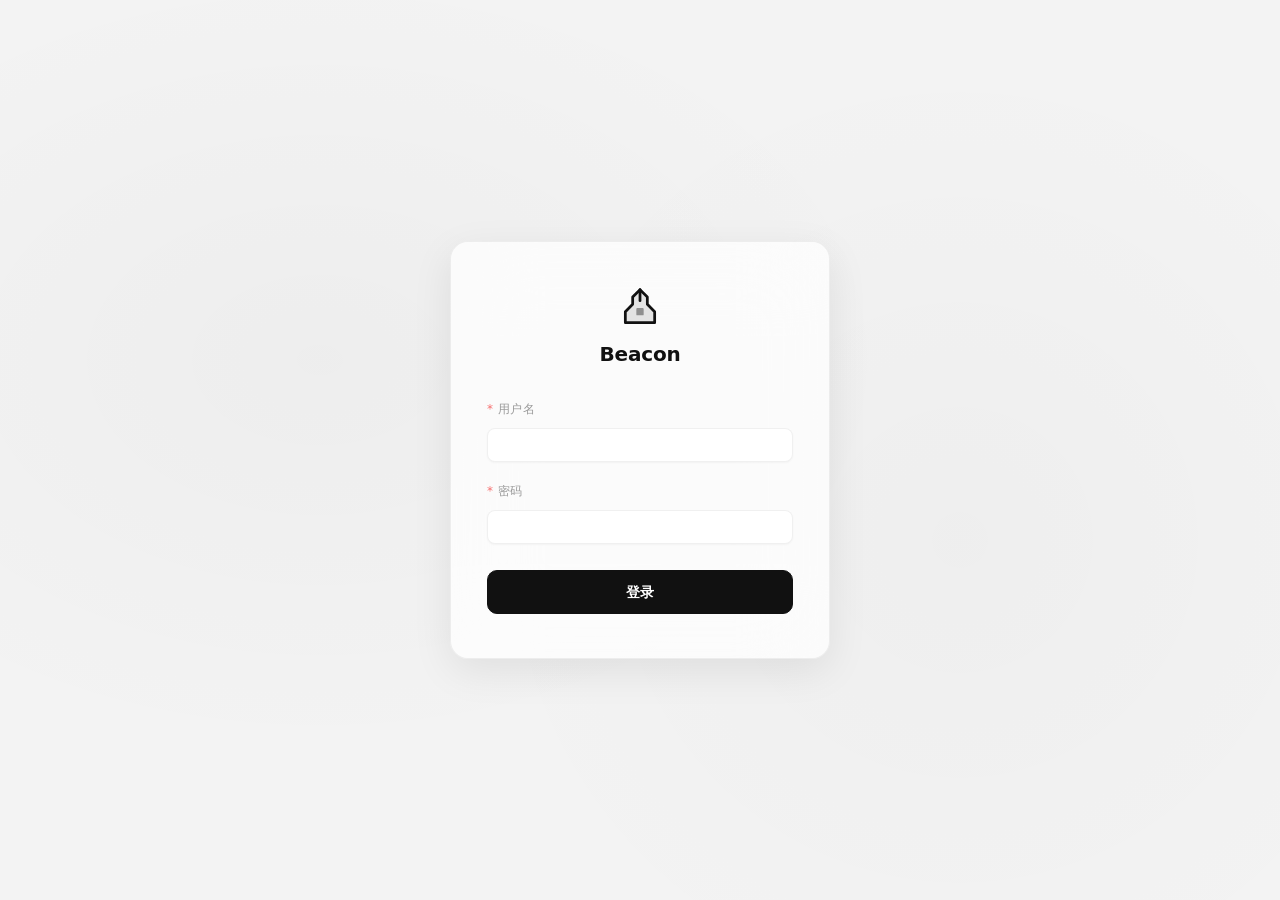
==== site/admin/index.html @ 788cf7f5 "重构目录结构: mc.yunaitang.top/ → site/, update.mc.yunaitang.top/ → api/ 为便于管理，将两个子项目目录重命名为更简洁的名称。 更新 CLAU" ====
<!DOCTYPE html>
<html lang="zh-CN">
<head>
    <meta charset="UTF-8">
    <meta name="viewport" content="width=device-width, initial-scale=1.0">
    <title>Beacon 管理后台</title>
    <link rel="icon" href="data:image/svg+xml,<svg xmlns='http://www.w3.org/2000/svg' viewBox='0 0 24 24' fill='none'><path d='M12 2L8 6v4l-4 4v6h16v-6l-4-4V6l-4-4z' fill='%23111' opacity='.15'/><path d='M12 2L8 6v4l-4 4v6h16v-6l-4-4V6l-4-4z' stroke='%23111' stroke-width='1.5' stroke-linejoin='round'/><path d='M12 2v6' stroke='%23111' stroke-width='1.5' stroke-linecap='round'/><rect x='10' y='12' width='4' height='4' rx='.5' fill='%23111' opacity='.5'/></svg>">
    <!-- Element Plus CSS -->
    <link rel="stylesheet" href="vendor/css/element-plus.css">
    <!-- wangEditor CSS -->
    <link rel="stylesheet" href="vendor/css/wangeditor.css">
    <!-- 本地 CSS -->
    <link rel="stylesheet" href="css/admin.css?v=13">
</head>
<body>
    <div id="app">
        <template v-if="!store.token">
            <login-page @login-success="onLoginSuccess"></login-page>
        </template>
        <template v-else>
            <app-layout>
                <component :is="currentPage"></component>
            </app-layout>
        </template>
    </div>

    <!-- Local Dependencies -->
    <script src="vendor/js/vue.global.prod.js"></script>
    <script src="vendor/js/element-plus.min.js"></script>
    <script src="vendor/js/element-plus-zh-cn.min.js"></script>
    <script src="vendor/js/element-plus-icons.min.js"></script>
    <script src="vendor/js/axios.min.js"></script>
    <script src="vendor/js/echarts.min.js"></script>
    <script src="vendor/js/wangeditor.min.js"></script>
    <script src="vendor/js/Sortable.min.js"></script>

    <!-- App Scripts -->
    <script src="js/api.js"></script>
    <script src="js/stores.js"></script>
    <script src="js/components/AppLayout.js"></script>
    <script src="js/components/AppSidebar.js"></script>
    <script src="js/components/AppHeader.js?v=14"></script>
    <script src="js/components/AppPagination.js"></script>
    <script src="js/components/AppStatusTag.js"></script>
    <script src="js/components/AppSearchBar.js"></script>
    <script src="js/components/AppImageUpload.js"></script>
    <script src="js/components/AppRichEditor.js"></script>
    <script src="js/pages/login.js"></script>
    <script src="js/pages/dashboard.js"></script>
    <script src="js/pages/server-config.js"></script>
    <script src="js/pages/servers-config.js"></script>
    <script src="js/pages/content-settings.js"></script>
    <script src="js/pages/gallery.js?v=14"></script>
    <script src="js/pages/posts.js"></script>
    <script src="js/pages/post-edit.js"></script>
    <script src="js/pages/comments.js?v=14"></script>
    <script src="js/pages/whitelist.js"></script>
    <script src="js/pages/users.js?v=14"></script>
    <script src="js/pages/site-settings.js?v=14"></script>
    <script src="js/pages/feature-toggle.js"></script>
    <script src="js/pages/friend-links.js"></script>
    <script src="js/pages/update.js"></script>
    <script src="js/pages/theme-market.js?v=13"></script>
    <script src="js/app.js?v=14"></script>
</body>
</html>
---- site/admin/vendor/css/element-plus.css ----
@charset "UTF-8";:root{--el-color-white:#ffffff;--el-color-black:#000000;--el-color-primary-rgb:64,158,255;--el-color-success-rgb:103,194,58;--el-color-warning-rgb:230,162,60;--el-color-danger-rgb:245,108,108;--el-color-error-rgb:245,108,108;--el-color-info-rgb:144,147,153;--el-font-size-extra-large:20px;--el-font-size-large:18px;--el-font-size-medium:16px;--el-font-size-base:14px;--el-font-size-small:13px;--el-font-size-extra-small:12px;--el-font-family:"Helvetica Neue",Helvetica,"PingFang SC","Hiragino Sans GB","Microsoft YaHei","微软雅黑",Arial,sans-serif;--el-font-weight-primary:500;--el-font-line-height-primary:24px;--el-index-normal:1;--el-index-top:1000;--el-index-popper:2000;--el-border-radius-base:4px;--el-border-radius-small:2px;--el-border-radius-round:20px;--el-border-radius-circle:100%;--el-transition-duration:0.3s;--el-transition-duration-fast:0.2s;--el-transition-function-ease-in-out-bezier:cubic-bezier(0.645,0.045,0.355,1);--el-transition-function-fast-bezier:cubic-bezier(0.23,1,0.32,1);--el-transition-all:all var(--el-transition-duration) var(--el-transition-function-ease-in-out-bezier);--el-transition-fade:opacity var(--el-transition-duration) var(--el-transition-function-fast-bezier);--el-transition-md-fade:transform var(--el-transition-duration) var(--el-transition-function-fast-bezier),opacity var(--el-transition-duration) var(--el-transition-function-fast-bezier);--el-transition-fade-linear:opacity var(--el-transition-duration-fast) linear;--el-transition-border:border-color var(--el-transition-duration-fast) var(--el-transition-function-ease-in-out-bezier);--el-transition-box-shadow:box-shadow var(--el-transition-duration-fast) var(--el-transition-function-ease-in-out-bezier);--el-transition-color:color var(--el-transition-duration-fast) var(--el-transition-function-ease-in-out-bezier);--el-component-size-large:40px;--el-component-size:32px;--el-component-size-small:24px}:root{color-scheme:light;--el-color-primary:#409eff;--el-color-primary-light-3:#79bbff;--el-color-primary-light-5:#a0cfff;--el-color-primary-light-7:#c6e2ff;--el-color-primary-light-8:#d9ecff;--el-color-primary-light-9:#ecf5ff;--el-color-primary-dark-2:#337ecc;--el-color-success:#67c23a;--el-color-success-light-3:#95d475;--el-color-success-light-5:#b3e19d;--el-color-success-light-7:#d1edc4;--el-color-success-light-8:#e1f3d8;--el-color-success-light-9:#f0f9eb;--el-color-success-dark-2:#529b2e;--el-color-warning:#e6a23c;--el-color-warning-light-3:#eebe77;--el-color-warning-light-5:#f3d19e;--el-color-warning-light-7:#f8e3c5;--el-color-warning-light-8:#faecd8;--el-color-warning-light-9:#fdf6ec;--el-color-warning-dark-2:#b88230;--el-color-danger:#f56c6c;--el-color-danger-light-3:#f89898;--el-color-danger-light-5:#fab6b6;--el-color-danger-light-7:#fcd3d3;--el-color-danger-light-8:#fde2e2;--el-color-danger-light-9:#fef0f0;--el-color-danger-dark-2:#c45656;--el-color-error:#f56c6c;--el-color-error-light-3:#f89898;--el-color-error-light-5:#fab6b6;--el-color-error-light-7:#fcd3d3;--el-color-error-light-8:#fde2e2;--el-color-error-light-9:#fef0f0;--el-color-error-dark-2:#c45656;--el-color-info:#909399;--el-color-info-light-3:#b1b3b8;--el-color-info-light-5:#c8c9cc;--el-color-info-light-7:#dedfe0;--el-color-info-light-8:#e9e9eb;--el-color-info-light-9:#f4f4f5;--el-color-info-dark-2:#73767a;--el-bg-color:#ffffff;--el-bg-color-page:#f2f3f5;--el-bg-color-overlay:#ffffff;--el-text-color-primary:#303133;--el-text-color-regular:#606266;--el-text-color-secondary:#909399;--el-text-color-placeholder:#a8abb2;--el-text-color-disabled:#c0c4cc;--el-border-color:#dcdfe6;--el-border-color-light:#e4e7ed;--el-border-color-lighter:#ebeef5;--el-border-color-extra-light:#f2f6fc;--el-border-color-dark:#d4d7de;--el-border-color-darker:#cdd0d6;--el-fill-color:#f0f2f5;--el-fill-color-light:#f5f7fa;--el-fill-color-lighter:#fafafa;--el-fill-color-extra-light:#fafcff;--el-fill-color-dark:#ebedf0;--el-fill-color-darker:#e6e8eb;--el-fill-color-blank:#ffffff;--el-box-shadow:0px 12px 32px 4px rgba(0,0,0,0.04),0px 8px 20px rgba(0,0,0,0.08);--el-box-shadow-light:0px 0px 12px rgba(0,0,0,0.12);--el-box-shadow-lighter:0px 0px 6px rgba(0,0,0,0.12);--el-box-shadow-dark:0px 16px 48px 16px rgba(0,0,0,0.08),0px 12px 32px rgba(0,0,0,0.12),0px 8px 16px -8px rgba(0,0,0,0.16);--el-disabled-bg-color:var(--el-fill-color-light);--el-disabled-text-color:var(--el-text-color-placeholder);--el-disabled-border-color:var(--el-border-color-light);--el-overlay-color:rgba(0,0,0,0.8);--el-overlay-color-light:rgba(0,0,0,0.7);--el-overlay-color-lighter:rgba(0,0,0,0.5);--el-mask-color:rgba(255,255,255,0.9);--el-mask-color-extra-light:rgba(255,255,255,0.3);--el-border-width:1px;--el-border-style:solid;--el-border-color-hover:var(--el-text-color-disabled);--el-border:var(--el-border-width) var(--el-border-style) var(--el-border-color);--el-svg-monochrome-grey:var(--el-border-color)}.fade-in-linear-enter-active,.fade-in-linear-leave-active{transition:var(--el-transition-fade-linear)}.fade-in-linear-enter-from,.fade-in-linear-leave-to{opacity:0}.el-fade-in-linear-enter-active,.el-fade-in-linear-leave-active{transition:var(--el-transition-fade-linear)}.el-fade-in-linear-enter-from,.el-fade-in-linear-leave-to{opacity:0}.el-fade-in-enter-active,.el-fade-in-leave-active{transition:all var(--el-transition-duration) cubic-bezier(.55,0,.1,1)}.el-fade-in-enter-from,.el-fade-in-leave-active{opacity:0}.el-zoom-in-center-enter-active,.el-zoom-in-center-leave-active{transition:all var(--el-transition-duration) cubic-bezier(.55,0,.1,1)}.el-zoom-in-center-enter-from,.el-zoom-in-center-leave-active{opacity:0;transform:scaleX(0)}.el-zoom-in-top-enter-active,.el-zoom-in-top-leave-active{opacity:1;transform:scaleY(1);transform-origin:center top;transition:var(--el-transition-md-fade)}.el-zoom-in-top-enter-active[data-popper-placement^=top],.el-zoom-in-top-leave-active[data-popper-placement^=top]{transform-origin:center bottom}.el-zoom-in-top-enter-from,.el-zoom-in-top-leave-active{opacity:0;transform:scaleY(0)}.el-zoom-in-bottom-enter-active,.el-zoom-in-bottom-leave-active{opacity:1;transform:scaleY(1);transform-origin:center bottom;transition:var(--el-transition-md-fade)}.el-zoom-in-bottom-enter-from,.el-zoom-in-bottom-leave-active{opacity:0;transform:scaleY(0)}.el-zoom-in-left-enter-active,.el-zoom-in-left-leave-active{opacity:1;transform:scale(1);transform-origin:top left;transition:var(--el-transition-md-fade)}.el-zoom-in-left-enter-from,.el-zoom-in-left-leave-active{opacity:0;transform:scale(.45)}.collapse-transition{transition:var(--el-transition-duration) height ease-in-out,var(--el-transition-duration) padding-top ease-in-out,var(--el-transition-duration) padding-bottom ease-in-out}.el-collapse-transition-enter-active,.el-collapse-transition-leave-active{transition:var(--el-transition-duration) max-height ease-in-out,var(--el-transition-duration) padding-top ease-in-out,var(--el-transition-duration) padding-bottom ease-in-out}.horizontal-collapse-transition{transition:var(--el-transition-duration) width ease-in-out,var(--el-transition-duration) padding-left ease-in-out,var(--el-transition-duration) padding-right ease-in-out}.el-list-enter-active,.el-list-leave-active{transition:all 1s}.el-list-enter-from,.el-list-leave-to{opacity:0;transform:translateY(-30px)}.el-list-leave-active{position:absolute!important}.el-opacity-transition{transition:opacity var(--el-transition-duration) cubic-bezier(.55,0,.1,1)}.el-icon-loading{-webkit-animation:rotating 2s linear infinite;animation:rotating 2s linear infinite}.el-icon--right{margin-left:5px}.el-icon--left{margin-right:5px}@-webkit-keyframes rotating{0%{transform:rotate(0deg)}to{transform:rotate(1turn)}}@keyframes rotating{0%{transform:rotate(0deg)}to{transform:rotate(1turn)}}.el-icon{--color:inherit;align-items:center;display:inline-flex;height:1em;justify-content:center;line-height:1em;position:relative;width:1em;fill:currentColor;color:var(--color);font-size:inherit}.el-icon.is-loading{-webkit-animation:rotating 2s linear infinite;animation:rotating 2s linear infinite}.el-icon svg{height:1em;width:1em}.el-affix--fixed{position:fixed}.el-alert{--el-alert-padding:8px 16px;--el-alert-border-radius-base:var(--el-border-radius-base);--el-alert-title-font-size:14px;--el-alert-title-with-description-font-size:16px;--el-alert-description-font-size:14px;--el-alert-close-font-size:16px;--el-alert-close-customed-font-size:14px;--el-alert-icon-size:16px;--el-alert-icon-large-size:28px;align-items:center;background-color:var(--el-color-white);border-radius:var(--el-alert-border-radius-base);box-sizing:border-box;display:flex;margin:0;opacity:1;overflow:hidden;padding:var(--el-alert-padding);position:relative;transition:opacity var(--el-transition-duration-fast);width:100%}.el-alert.is-light .el-alert__close-btn{color:var(--el-text-color-placeholder)}.el-alert.is-dark .el-alert__close-btn,.el-alert.is-dark .el-alert__description{color:var(--el-color-white)}.el-alert.is-center{justify-content:center}.el-alert--success{--el-alert-bg-color:var(--el-color-success-light-9)}.el-alert--success.is-light{background-color:var(--el-alert-bg-color)}.el-alert--success.is-light,.el-alert--success.is-light .el-alert__description{color:var(--el-color-success)}.el-alert--success.is-dark{background-color:var(--el-color-success);color:var(--el-color-white)}.el-alert--info{--el-alert-bg-color:var(--el-color-info-light-9)}.el-alert--info.is-light{background-color:var(--el-alert-bg-color)}.el-alert--info.is-light,.el-alert--info.is-light .el-alert__description{color:var(--el-color-info)}.el-alert--info.is-dark{background-color:var(--el-color-info);color:var(--el-color-white)}.el-alert--warning{--el-alert-bg-color:var(--el-color-warning-light-9)}.el-alert--warning.is-light{background-color:var(--el-alert-bg-color)}.el-alert--warning.is-light,.el-alert--warning.is-light .el-alert__description{color:var(--el-color-warning)}.el-alert--warning.is-dark{background-color:var(--el-color-warning);color:var(--el-color-white)}.el-alert--error{--el-alert-bg-color:var(--el-color-error-light-9)}.el-alert--error.is-light{background-color:var(--el-alert-bg-color)}.el-alert--error.is-light,.el-alert--error.is-light .el-alert__description{color:var(--el-color-error)}.el-alert--error.is-dark{background-color:var(--el-color-error);color:var(--el-color-white)}.el-alert__content{display:flex;flex-direction:column;gap:4px}.el-alert .el-alert__icon{font-size:var(--el-alert-icon-size);margin-right:8px;width:var(--el-alert-icon-size)}.el-alert .el-alert__icon.is-big{font-size:var(--el-alert-icon-large-size);margin-right:12px;width:var(--el-alert-icon-large-size)}.el-alert__title{font-size:var(--el-alert-title-font-size);line-height:24px}.el-alert__title.with-description{font-size:var(--el-alert-title-with-description-font-size)}.el-alert .el-alert__description{font-size:var(--el-alert-description-font-size);margin:0}.el-alert .el-alert__close-btn{cursor:pointer;font-size:var(--el-alert-close-font-size);opacity:1;position:absolute;right:16px;top:12px}.el-alert .el-alert__close-btn.is-customed{font-size:var(--el-alert-close-customed-font-size);font-style:normal;line-height:24px;top:8px}.el-alert-fade-enter-from,.el-alert-fade-leave-active{opacity:0}.el-aside{box-sizing:border-box;flex-shrink:0;overflow:auto;width:var(--el-aside-width,300px)}.el-autocomplete{display:inline-block;position:relative}.el-autocomplete__popper.el-popper{background:var(--el-bg-color-overlay);border:1px solid var(--el-border-color-light);box-shadow:var(--el-box-shadow-light)}.el-autocomplete__popper.el-popper .el-popper__arrow:before{border:1px solid var(--el-border-color-light)}.el-autocomplete__popper.el-popper[data-popper-placement^=top] .el-popper__arrow:before{border-left-color:transparent;border-top-color:transparent}.el-autocomplete__popper.el-popper[data-popper-placement^=bottom] .el-popper__arrow:before{border-bottom-color:transparent;border-right-color:transparent}.el-autocomplete__popper.el-popper[data-popper-placement^=left] .el-popper__arrow:before{border-bottom-color:transparent;border-left-color:transparent}.el-autocomplete__popper.el-popper[data-popper-placement^=right] .el-popper__arrow:before{border-right-color:transparent;border-top-color:transparent}.el-autocomplete-suggestion{border-radius:var(--el-border-radius-base);box-sizing:border-box}.el-autocomplete-suggestion__wrap{box-sizing:border-box;max-height:280px;padding:10px 0}.el-autocomplete-suggestion__list{margin:0;padding:0}.el-autocomplete-suggestion li{color:var(--el-text-color-regular);cursor:pointer;font-size:var(--el-font-size-base);line-height:34px;list-style:none;margin:0;overflow:hidden;padding:0 20px;text-align:left;text-overflow:ellipsis;white-space:nowrap}.el-autocomplete-suggestion li:hover{background-color:var(--el-fill-color-light)}.el-autocomplete-suggestion li.highlighted{background-color:var(--el-fill-color-light)}.el-autocomplete-suggestion li.divider{border-top:1px solid var(--el-color-black);margin-top:6px}.el-autocomplete-suggestion li.divider:last-child{margin-bottom:-6px}.el-autocomplete-suggestion.is-loading li{color:var(--el-text-color-secondary);font-size:20px;height:100px;line-height:100px;text-align:center}.el-autocomplete-suggestion.is-loading li:after{content:"";display:inline-block;height:100%;vertical-align:middle}.el-autocomplete-suggestion.is-loading li:hover{background-color:var(--el-bg-color-overlay)}.el-autocomplete-suggestion.is-loading .el-icon-loading{vertical-align:middle}.el-avatar{--el-avatar-text-color:var(--el-color-white);--el-avatar-bg-color:var(--el-text-color-disabled);--el-avatar-text-size:14px;--el-avatar-icon-size:18px;--el-avatar-border-radius:var(--el-border-radius-base);--el-avatar-size-large:56px;--el-avatar-size-small:24px;--el-avatar-size:40px;align-items:center;background:var(--el-avatar-bg-color);box-sizing:border-box;color:var(--el-avatar-text-color);display:inline-flex;font-size:var(--el-avatar-text-size);height:var(--el-avatar-size);justify-content:center;overflow:hidden;text-align:center;width:var(--el-avatar-size)}.el-avatar>img{display:block;height:100%;width:100%}.el-avatar--circle{border-radius:50%}.el-avatar--square{border-radius:var(--el-avatar-border-radius)}.el-avatar--icon{font-size:var(--el-avatar-icon-size)}.el-avatar--small{--el-avatar-size:24px}.el-avatar--large{--el-avatar-size:56px}.el-backtop{--el-backtop-bg-color:var(--el-bg-color-overlay);--el-backtop-text-color:var(--el-color-primary);--el-backtop-hover-bg-color:var(--el-border-color-extra-light);align-items:center;background-color:var(--el-backtop-bg-color);border-radius:50%;box-shadow:var(--el-box-shadow-lighter);color:var(--el-backtop-text-color);cursor:pointer;display:flex;font-size:20px;height:40px;justify-content:center;position:fixed;width:40px;z-index:5}.el-backtop:hover{background-color:var(--el-backtop-hover-bg-color)}.el-backtop__icon{font-size:20px}.el-badge{--el-badge-bg-color:var(--el-color-danger);--el-badge-radius:10px;--el-badge-font-size:12px;--el-badge-padding:6px;--el-badge-size:18px;display:inline-block;position:relative;vertical-align:middle;width:-webkit-fit-content;width:-moz-fit-content;width:fit-content}.el-badge__content{align-items:center;background-color:var(--el-badge-bg-color);border:1px solid var(--el-bg-color);border-radius:var(--el-badge-radius);color:var(--el-color-white);display:inline-flex;font-size:var(--el-badge-font-size);height:var(--el-badge-size);justify-content:center;padding:0 var(--el-badge-padding);white-space:nowrap}.el-badge__content.is-fixed{position:absolute;right:calc(1px + var(--el-badge-size)/2);top:0;transform:translateY(-50%) translateX(100%);z-index:var(--el-index-normal)}.el-badge__content.is-fixed.is-dot{right:5px}.el-badge__content.is-dot{border-radius:50%;height:8px;padding:0;right:0;width:8px}.el-badge__content--primary{background-color:var(--el-color-primary)}.el-badge__content--success{background-color:var(--el-color-success)}.el-badge__content--warning{background-color:var(--el-color-warning)}.el-badge__content--info{background-color:var(--el-color-info)}.el-badge__content--danger{background-color:var(--el-color-danger)}.el-breadcrumb{font-size:14px;line-height:1}.el-breadcrumb:after,.el-breadcrumb:before{content:"";display:table}.el-breadcrumb:after{clear:both}.el-breadcrumb__separator{color:var(--el-text-color-placeholder);font-weight:bold;margin:0 9px}.el-breadcrumb__separator.el-icon{font-weight:normal;margin:0 6px}.el-breadcrumb__separator.el-icon svg{vertical-align:middle}.el-breadcrumb__item{align-items:center;display:inline-flex;float:left}.el-breadcrumb__inner{color:var(--el-text-color-regular)}.el-breadcrumb__inner a,.el-breadcrumb__inner.is-link{color:var(--el-text-color-primary);font-weight:bold;text-decoration:none;transition:var(--el-transition-color)}.el-breadcrumb__inner a:hover,.el-breadcrumb__inner.is-link:hover{color:var(--el-color-primary);cursor:pointer}.el-breadcrumb__item:last-child .el-breadcrumb__inner,.el-breadcrumb__item:last-child .el-breadcrumb__inner a,.el-breadcrumb__item:last-child .el-breadcrumb__inner a:hover,.el-breadcrumb__item:last-child .el-breadcrumb__inner:hover{color:var(--el-text-color-regular);cursor:text;font-weight:normal}.el-breadcrumb__item:last-child .el-breadcrumb__separator{display:none}.el-button-group{display:inline-block;vertical-align:middle}.el-button-group:after,.el-button-group:before{content:"";display:table}.el-button-group:after{clear:both}.el-button-group>.el-button{float:left;position:relative}.el-button-group>.el-button+.el-button{margin-left:0}.el-button-group>.el-button:first-child{border-bottom-right-radius:0;border-top-right-radius:0}.el-button-group>.el-button:last-child{border-bottom-left-radius:0;border-top-left-radius:0}.el-button-group>.el-button:first-child:last-child{border-bottom-left-radius:var(--el-border-radius-base);border-bottom-right-radius:var(--el-border-radius-base);border-top-left-radius:var(--el-border-radius-base);border-top-right-radius:var(--el-border-radius-base)}.el-button-group>.el-button:first-child:last-child.is-round{border-radius:var(--el-border-radius-round)}.el-button-group>.el-button:first-child:last-child.is-circle{border-radius:50%}.el-button-group>.el-button:not(:first-child):not(:last-child){border-radius:0}.el-button-group>.el-button:not(:last-child){margin-right:-1px}.el-button-group>.el-button:active,.el-button-group>.el-button:focus,.el-button-group>.el-button:hover{z-index:1}.el-button-group>.el-button.is-active{z-index:1}.el-button-group>.el-dropdown>.el-button{border-bottom-left-radius:0;border-left-color:var(--el-button-divide-border-color);border-top-left-radius:0}.el-button-group .el-button--primary:first-child{border-right-color:var(--el-button-divide-border-color)}.el-button-group .el-button--primary:last-child{border-left-color:var(--el-button-divide-border-color)}.el-button-group .el-button--primary:not(:first-child):not(:last-child){border-left-color:var(--el-button-divide-border-color);border-right-color:var(--el-button-divide-border-color)}.el-button-group .el-button--success:first-child{border-right-color:var(--el-button-divide-border-color)}.el-button-group .el-button--success:last-child{border-left-color:var(--el-button-divide-border-color)}.el-button-group .el-button--success:not(:first-child):not(:last-child){border-left-color:var(--el-button-divide-border-color);border-right-color:var(--el-button-divide-border-color)}.el-button-group .el-button--warning:first-child{border-right-color:var(--el-button-divide-border-color)}.el-button-group .el-button--warning:last-child{border-left-color:var(--el-button-divide-border-color)}.el-button-group .el-button--warning:not(:first-child):not(:last-child){border-left-color:var(--el-button-divide-border-color);border-right-color:var(--el-button-divide-border-color)}.el-button-group .el-button--danger:first-child{border-right-color:var(--el-button-divide-border-color)}.el-button-group .el-button--danger:last-child{border-left-color:var(--el-button-divide-border-color)}.el-button-group .el-button--danger:not(:first-child):not(:last-child){border-left-color:var(--el-button-divide-border-color);border-right-color:var(--el-button-divide-border-color)}.el-button-group .el-button--info:first-child{border-right-color:var(--el-button-divide-border-color)}.el-button-group .el-button--info:last-child{border-left-color:var(--el-button-divide-border-color)}.el-button-group .el-button--info:not(:first-child):not(:last-child){border-left-color:var(--el-button-divide-border-color);border-right-color:var(--el-button-divide-border-color)}.el-button{--el-button-font-weight:var(--el-font-weight-primary);--el-button-border-color:var(--el-border-color);--el-button-bg-color:var(--el-fill-color-blank);--el-button-text-color:var(--el-text-color-regular);--el-button-disabled-text-color:var(--el-disabled-text-color);--el-button-disabled-bg-color:var(--el-fill-color-blank);--el-button-disabled-border-color:var(--el-border-color-light);--el-button-divide-border-color:rgba(255,255,255,0.5);--el-button-hover-text-color:var(--el-color-primary);--el-button-hover-bg-color:var(--el-color-primary-light-9);--el-button-hover-border-color:var(--el-color-primary-light-7);--el-button-active-text-color:var(--el-button-hover-text-color);--el-button-active-border-color:var(--el-color-primary);--el-button-active-bg-color:var(--el-button-hover-bg-color);--el-button-outline-color:var(--el-color-primary-light-5);--el-button-hover-link-text-color:var(--el-color-info);--el-button-active-color:var(--el-text-color-primary);align-items:center;-webkit-appearance:none;background-color:var(--el-button-bg-color);border:var(--el-border);border-color:var(--el-button-border-color);border-radius:var(--el-border-radius-base);box-sizing:border-box;color:var(--el-button-text-color);cursor:pointer;display:inline-flex;font-size:var(--el-font-size-base);font-weight:var(--el-button-font-weight);height:32px;justify-content:center;line-height:1;outline:none;padding:8px 15px;text-align:center;transition:.1s;-webkit-user-select:none;-moz-user-select:none;-ms-user-select:none;user-select:none;vertical-align:middle;white-space:nowrap}.el-button:hover{background-color:var(--el-button-hover-bg-color);border-color:var(--el-button-hover-border-color);color:var(--el-button-hover-text-color);outline:none}.el-button:active{background-color:var(--el-button-active-bg-color);border-color:var(--el-button-active-border-color);color:var(--el-button-active-text-color);outline:none}.el-button:focus-visible{outline:2px solid var(--el-button-outline-color);outline-offset:1px;transition:outline-offset 0s,outline 0s}.el-button>span{align-items:center;display:inline-flex}.el-button+.el-button{margin-left:12px}.el-button.is-round{padding:8px 15px}.el-button::-moz-focus-inner{border:0}.el-button [class*=el-icon]+span{margin-left:6px}.el-button [class*=el-icon] svg{vertical-align:bottom}.el-button.is-plain{--el-button-hover-text-color:var(--el-color-primary);--el-button-hover-bg-color:var(--el-fill-color-blank);--el-button-hover-border-color:var(--el-color-primary)}.el-button.is-active{background-color:var(--el-button-active-bg-color);border-color:var(--el-button-active-border-color);color:var(--el-button-active-text-color);outline:none}.el-button.is-disabled,.el-button.is-disabled:hover{background-color:var(--el-button-disabled-bg-color);background-image:none;border-color:var(--el-button-disabled-border-color);color:var(--el-button-disabled-text-color);cursor:not-allowed}.el-button.is-loading{pointer-events:none;position:relative}.el-button.is-loading:before{background-color:var(--el-mask-color-extra-light);border-radius:inherit;bottom:-1px;content:"";left:-1px;pointer-events:none;position:absolute;right:-1px;top:-1px;z-index:1}.el-button.is-round{border-radius:var(--el-border-radius-round)}.el-button.is-circle{border-radius:50%;padding:8px;width:32px}.el-button.is-text{background-color:transparent;border:0 solid transparent;color:var(--el-button-text-color)}.el-button.is-text.is-disabled{background-color:transparent!important;color:var(--el-button-disabled-text-color)}.el-button.is-text:not(.is-disabled):hover{background-color:var(--el-fill-color-light)}.el-button.is-text:not(.is-disabled):focus-visible{outline:2px solid var(--el-button-outline-color);outline-offset:1px;transition:outline-offset 0s,outline 0s}.el-button.is-text:not(.is-disabled):active{background-color:var(--el-fill-color)}.el-button.is-text:not(.is-disabled).is-has-bg{background-color:var(--el-fill-color-light)}.el-button.is-text:not(.is-disabled).is-has-bg:hover{background-color:var(--el-fill-color)}.el-button.is-text:not(.is-disabled).is-has-bg:active{background-color:var(--el-fill-color-dark)}.el-button__text--expand{letter-spacing:.3em;margin-right:-.3em}.el-button.is-link{background:transparent;border-color:transparent;color:var(--el-button-text-color);height:auto;padding:2px}.el-button.is-link:hover{color:var(--el-button-hover-link-text-color)}.el-button.is-link.is-disabled{background-color:transparent!important;border-color:transparent!important;color:var(--el-button-disabled-text-color)}.el-button.is-link:not(.is-disabled):hover{background-color:transparent;border-color:transparent}.el-button.is-link:not(.is-disabled):active{background-color:transparent;border-color:transparent;color:var(--el-button-active-color)}.el-button--text{background:transparent;border-color:transparent;color:var(--el-color-primary);padding-left:0;padding-right:0}.el-button--text.is-disabled{background-color:transparent!important;border-color:transparent!important;color:var(--el-button-disabled-text-color)}.el-button--text:not(.is-disabled):hover{background-color:transparent;border-color:transparent;color:var(--el-color-primary-light-3)}.el-button--text:not(.is-disabled):active{background-color:transparent;border-color:transparent;color:var(--el-color-primary-dark-2)}.el-button__link--expand{letter-spacing:.3em;margin-right:-.3em}.el-button--primary{--el-button-text-color:var(--el-color-white);--el-button-bg-color:var(--el-color-primary);--el-button-border-color:var(--el-color-primary);--el-button-outline-color:var(--el-color-primary-light-5);--el-button-active-color:var(--el-color-primary-dark-2);--el-button-hover-text-color:var(--el-color-white);--el-button-hover-link-text-color:var(--el-color-primary-light-5);--el-button-hover-bg-color:var(--el-color-primary-light-3);--el-button-hover-border-color:var(--el-color-primary-light-3);--el-button-active-bg-color:var(--el-color-primary-dark-2);--el-button-active-border-color:var(--el-color-primary-dark-2);--el-button-disabled-text-color:var(--el-color-white);--el-button-disabled-bg-color:var(--el-color-primary-light-5);--el-button-disabled-border-color:var(--el-color-primary-light-5)}.el-button--primary.is-link,.el-button--primary.is-plain,.el-button--primary.is-text{--el-button-text-color:var(--el-color-primary);--el-button-bg-color:var(--el-color-primary-light-9);--el-button-border-color:var(--el-color-primary-light-5);--el-button-hover-text-color:var(--el-color-white);--el-button-hover-bg-color:var(--el-color-primary);--el-button-hover-border-color:var(--el-color-primary);--el-button-active-text-color:var(--el-color-white)}.el-button--primary.is-link.is-disabled,.el-button--primary.is-link.is-disabled:active,.el-button--primary.is-link.is-disabled:focus,.el-button--primary.is-link.is-disabled:hover,.el-button--primary.is-plain.is-disabled,.el-button--primary.is-plain.is-disabled:active,.el-button--primary.is-plain.is-disabled:focus,.el-button--primary.is-plain.is-disabled:hover,.el-button--primary.is-text.is-disabled,.el-button--primary.is-text.is-disabled:active,.el-button--primary.is-text.is-disabled:focus,.el-button--primary.is-text.is-disabled:hover{background-color:var(--el-color-primary-light-9);border-color:var(--el-color-primary-light-8);color:var(--el-color-primary-light-5)}.el-button--success{--el-button-text-color:var(--el-color-white);--el-button-bg-color:var(--el-color-success);--el-button-border-color:var(--el-color-success);--el-button-outline-color:var(--el-color-success-light-5);--el-button-active-color:var(--el-color-success-dark-2);--el-button-hover-text-color:var(--el-color-white);--el-button-hover-link-text-color:var(--el-color-success-light-5);--el-button-hover-bg-color:var(--el-color-success-light-3);--el-button-hover-border-color:var(--el-color-success-light-3);--el-button-active-bg-color:var(--el-color-success-dark-2);--el-button-active-border-color:var(--el-color-success-dark-2);--el-button-disabled-text-color:var(--el-color-white);--el-button-disabled-bg-color:var(--el-color-success-light-5);--el-button-disabled-border-color:var(--el-color-success-light-5)}.el-button--success.is-link,.el-button--success.is-plain,.el-button--success.is-text{--el-button-text-color:var(--el-color-success);--el-button-bg-color:var(--el-color-success-light-9);--el-button-border-color:var(--el-color-success-light-5);--el-button-hover-text-color:var(--el-color-white);--el-button-hover-bg-color:var(--el-color-success);--el-button-hover-border-color:var(--el-color-success);--el-button-active-text-color:var(--el-color-white)}.el-button--success.is-link.is-disabled,.el-button--success.is-link.is-disabled:active,.el-button--success.is-link.is-disabled:focus,.el-button--success.is-link.is-disabled:hover,.el-button--success.is-plain.is-disabled,.el-button--success.is-plain.is-disabled:active,.el-button--success.is-plain.is-disabled:focus,.el-button--success.is-plain.is-disabled:hover,.el-button--success.is-text.is-disabled,.el-button--success.is-text.is-disabled:active,.el-button--success.is-text.is-disabled:focus,.el-button--success.is-text.is-disabled:hover{background-color:var(--el-color-success-light-9);border-color:var(--el-color-success-light-8);color:var(--el-color-success-light-5)}.el-button--warning{--el-button-text-color:var(--el-color-white);--el-button-bg-color:var(--el-color-warning);--el-button-border-color:var(--el-color-warning);--el-button-outline-color:var(--el-color-warning-light-5);--el-button-active-color:var(--el-color-warning-dark-2);--el-button-hover-text-color:var(--el-color-white);--el-button-hover-link-text-color:var(--el-color-warning-light-5);--el-button-hover-bg-color:var(--el-color-warning-light-3);--el-button-hover-border-color:var(--el-color-warning-light-3);--el-button-active-bg-color:var(--el-color-warning-dark-2);--el-button-active-border-color:var(--el-color-warning-dark-2);--el-button-disabled-text-color:var(--el-color-white);--el-button-disabled-bg-color:var(--el-color-warning-light-5);--el-button-disabled-border-color:var(--el-color-warning-light-5)}.el-button--warning.is-link,.el-button--warning.is-plain,.el-button--warning.is-text{--el-button-text-color:var(--el-color-warning);--el-button-bg-color:var(--el-color-warning-light-9);--el-button-border-color:var(--el-color-warning-light-5);--el-button-hover-text-color:var(--el-color-white);--el-button-hover-bg-color:var(--el-color-warning);--el-button-hover-border-color:var(--el-color-warning);--el-button-active-text-color:var(--el-color-white)}.el-button--warning.is-link.is-disabled,.el-button--warning.is-link.is-disabled:active,.el-button--warning.is-link.is-disabled:focus,.el-button--warning.is-link.is-disabled:hover,.el-button--warning.is-plain.is-disabled,.el-button--warning.is-plain.is-disabled:active,.el-button--warning.is-plain.is-disabled:focus,.el-button--warning.is-plain.is-disabled:hover,.el-button--warning.is-text.is-disabled,.el-button--warning.is-text.is-disabled:active,.el-button--warning.is-text.is-disabled:focus,.el-button--warning.is-text.is-disabled:hover{background-color:var(--el-color-warning-light-9);border-color:var(--el-color-warning-light-8);color:var(--el-color-warning-light-5)}.el-button--danger{--el-button-text-color:var(--el-color-white);--el-button-bg-color:var(--el-color-danger);--el-button-border-color:var(--el-color-danger);--el-button-outline-color:var(--el-color-danger-light-5);--el-button-active-color:var(--el-color-danger-dark-2);--el-button-hover-text-color:var(--el-color-white);--el-button-hover-link-text-color:var(--el-color-danger-light-5);--el-button-hover-bg-color:var(--el-color-danger-light-3);--el-button-hover-border-color:var(--el-color-danger-light-3);--el-button-active-bg-color:var(--el-color-danger-dark-2);--el-button-active-border-color:var(--el-color-danger-dark-2);--el-button-disabled-text-color:var(--el-color-white);--el-button-disabled-bg-color:var(--el-color-danger-light-5);--el-button-disabled-border-color:var(--el-color-danger-light-5)}.el-button--danger.is-link,.el-button--danger.is-plain,.el-button--danger.is-text{--el-button-text-color:var(--el-color-danger);--el-button-bg-color:var(--el-color-danger-light-9);--el-button-border-color:var(--el-color-danger-light-5);--el-button-hover-text-color:var(--el-color-white);--el-button-hover-bg-color:var(--el-color-danger);--el-button-hover-border-color:var(--el-color-danger);--el-button-active-text-color:var(--el-color-white)}.el-button--danger.is-link.is-disabled,.el-button--danger.is-link.is-disabled:active,.el-button--danger.is-link.is-disabled:focus,.el-button--danger.is-link.is-disabled:hover,.el-button--danger.is-plain.is-disabled,.el-button--danger.is-plain.is-disabled:active,.el-button--danger.is-plain.is-disabled:focus,.el-button--danger.is-plain.is-disabled:hover,.el-button--danger.is-text.is-disabled,.el-button--danger.is-text.is-disabled:active,.el-button--danger.is-text.is-disabled:focus,.el-button--danger.is-text.is-disabled:hover{background-color:var(--el-color-danger-light-9);border-color:var(--el-color-danger-light-8);color:var(--el-color-danger-light-5)}.el-button--info{--el-button-text-color:var(--el-color-white);--el-button-bg-color:var(--el-color-info);--el-button-border-color:var(--el-color-info);--el-button-outline-color:var(--el-color-info-light-5);--el-button-active-color:var(--el-color-info-dark-2);--el-button-hover-text-color:var(--el-color-white);--el-button-hover-link-text-color:var(--el-color-info-light-5);--el-button-hover-bg-color:var(--el-color-info-light-3);--el-button-hover-border-color:var(--el-color-info-light-3);--el-button-active-bg-color:var(--el-color-info-dark-2);--el-button-active-border-color:var(--el-color-info-dark-2);--el-button-disabled-text-color:var(--el-color-white);--el-button-disabled-bg-color:var(--el-color-info-light-5);--el-button-disabled-border-color:var(--el-color-info-light-5)}.el-button--info.is-link,.el-button--info.is-plain,.el-button--info.is-text{--el-button-text-color:var(--el-color-info);--el-button-bg-color:var(--el-color-info-light-9);--el-button-border-color:var(--el-color-info-light-5);--el-button-hover-text-color:var(--el-color-white);--el-button-hover-bg-color:var(--el-color-info);--el-button-hover-border-color:var(--el-color-info);--el-button-active-text-color:var(--el-color-white)}.el-button--info.is-link.is-disabled,.el-button--info.is-link.is-disabled:active,.el-button--info.is-link.is-disabled:focus,.el-button--info.is-link.is-disabled:hover,.el-button--info.is-plain.is-disabled,.el-button--info.is-plain.is-disabled:active,.el-button--info.is-plain.is-disabled:focus,.el-button--info.is-plain.is-disabled:hover,.el-button--info.is-text.is-disabled,.el-button--info.is-text.is-disabled:active,.el-button--info.is-text.is-disabled:focus,.el-button--info.is-text.is-disabled:hover{background-color:var(--el-color-info-light-9);border-color:var(--el-color-info-light-8);color:var(--el-color-info-light-5)}.el-button--large{--el-button-size:40px;border-radius:var(--el-border-radius-base);font-size:var(--el-font-size-base);height:var(--el-button-size);padding:12px 19px}.el-button--large [class*=el-icon]+span{margin-left:8px}.el-button--large.is-round{padding:12px 19px}.el-button--large.is-circle{padding:12px;width:var(--el-button-size)}.el-button--small{--el-button-size:24px;border-radius:calc(var(--el-border-radius-base) - 1px);font-size:12px;height:var(--el-button-size);padding:5px 11px}.el-button--small [class*=el-icon]+span{margin-left:4px}.el-button--small.is-round{padding:5px 11px}.el-button--small.is-circle{padding:5px;width:var(--el-button-size)}.el-calendar{--el-calendar-border:var(--el-table-border,1px solid var(--el-border-color-lighter));--el-calendar-header-border-bottom:var(--el-calendar-border);--el-calendar-selected-bg-color:var(--el-color-primary-light-9);--el-calendar-cell-width:85px;background-color:var(--el-fill-color-blank)}.el-calendar__header{border-bottom:var(--el-calendar-header-border-bottom);display:flex;justify-content:space-between;padding:12px 20px}.el-calendar__title{align-self:center;color:var(--el-text-color)}.el-calendar__body{padding:12px 20px 35px}.el-calendar-table{table-layout:fixed;width:100%}.el-calendar-table thead th{color:var(--el-text-color-regular);font-weight:normal;padding:12px 0}.el-calendar-table:not(.is-range) td.next,.el-calendar-table:not(.is-range) td.prev{color:var(--el-text-color-placeholder)}.el-calendar-table td{border-bottom:var(--el-calendar-border);border-right:var(--el-calendar-border);transition:background-color var(--el-transition-duration-fast) ease;vertical-align:top}.el-calendar-table td.is-selected{background-color:var(--el-calendar-selected-bg-color)}.el-calendar-table td.is-today{color:var(--el-color-primary)}.el-calendar-table tr:first-child td{border-top:var(--el-calendar-border)}.el-calendar-table tr td:first-child{border-left:var(--el-calendar-border)}.el-calendar-table tr.el-calendar-table__row--hide-border td{border-top:none}.el-calendar-table .el-calendar-day{box-sizing:border-box;height:var(--el-calendar-cell-width);padding:8px}.el-calendar-table .el-calendar-day:hover{background-color:var(--el-calendar-selected-bg-color);cursor:pointer}.el-card{--el-card-border-color:var(--el-border-color-light);--el-card-border-radius:4px;--el-card-padding:20px;--el-card-bg-color:var(--el-fill-color-blank);background-color:var(--el-card-bg-color);border:1px solid var(--el-card-border-color);border-radius:var(--el-card-border-radius);color:var(--el-text-color-primary);overflow:hidden;transition:var(--el-transition-duration)}.el-card.is-always-shadow{box-shadow:var(--el-box-shadow-light)}.el-card.is-hover-shadow:focus,.el-card.is-hover-shadow:hover{box-shadow:var(--el-box-shadow-light)}.el-card__header{border-bottom:1px solid var(--el-card-border-color);box-sizing:border-box;padding:calc(var(--el-card-padding) - 2px) var(--el-card-padding)}.el-card__body{padding:var(--el-card-padding)}.el-card__footer{border-top:1px solid var(--el-card-border-color);box-sizing:border-box;padding:calc(var(--el-card-padding) - 2px) var(--el-card-padding)}.el-carousel__item{display:inline-block;height:100%;left:0;overflow:hidden;position:absolute;top:0;width:100%}.el-carousel__item,.el-carousel__item.is-active{z-index:calc(var(--el-index-normal) - 1)}.el-carousel__item--card,.el-carousel__item.is-animating{transition:transform .4s ease-in-out}.el-carousel__item--card{width:50%}.el-carousel__item--card.is-in-stage{cursor:pointer;z-index:var(--el-index-normal)}.el-carousel__item--card.is-in-stage.is-hover .el-carousel__mask,.el-carousel__item--card.is-in-stage:hover .el-carousel__mask{opacity:.12}.el-carousel__item--card.is-active{z-index:calc(var(--el-index-normal) + 1)}.el-carousel__item--card-vertical{height:50%;width:100%}.el-carousel__mask{background-color:var(--el-color-white);height:100%;left:0;opacity:.24;position:absolute;top:0;transition:var(--el-transition-duration-fast);width:100%}.el-carousel{--el-carousel-arrow-font-size:12px;--el-carousel-arrow-size:36px;--el-carousel-arrow-background:rgba(31,45,61,0.11);--el-carousel-arrow-hover-background:rgba(31,45,61,0.23);--el-carousel-indicator-width:30px;--el-carousel-indicator-height:2px;--el-carousel-indicator-padding-horizontal:4px;--el-carousel-indicator-padding-vertical:12px;--el-carousel-indicator-out-color:var(--el-border-color-hover);position:relative}.el-carousel--horizontal,.el-carousel--vertical{overflow:hidden}.el-carousel__container{height:300px;position:relative}.el-carousel__arrow{align-items:center;background-color:var(--el-carousel-arrow-background);border:none;border-radius:50%;color:#ffffff;cursor:pointer;display:inline-flex;font-size:var(--el-carousel-arrow-font-size);height:var(--el-carousel-arrow-size);justify-content:center;margin:0;outline:none;padding:0;position:absolute;text-align:center;top:50%;transform:translateY(-50%);transition:var(--el-transition-duration);width:var(--el-carousel-arrow-size);z-index:10}.el-carousel__arrow--left{left:16px}.el-carousel__arrow--right{right:16px}.el-carousel__arrow:hover{background-color:var(--el-carousel-arrow-hover-background)}.el-carousel__arrow i{cursor:pointer}.el-carousel__indicators{list-style:none;margin:0;padding:0;position:absolute;z-index:calc(var(--el-index-normal) + 1)}.el-carousel__indicators--horizontal{bottom:0;left:50%;transform:translateX(-50%)}.el-carousel__indicators--vertical{right:0;top:50%;transform:translateY(-50%)}.el-carousel__indicators--outside{bottom:calc(var(--el-carousel-indicator-height) + var(--el-carousel-indicator-padding-vertical)*2);position:static;text-align:center;transform:none}.el-carousel__indicators--outside .el-carousel__indicator:hover button{opacity:.64}.el-carousel__indicators--outside button{background-color:var(--el-carousel-indicator-out-color);opacity:.24}.el-carousel__indicators--right{right:0}.el-carousel__indicators--labels{left:0;right:0;text-align:center;transform:none}.el-carousel__indicators--labels .el-carousel__button{color:#000000;font-size:12px;height:auto;padding:2px 18px;width:auto}.el-carousel__indicators--labels .el-carousel__indicator{padding:6px 4px}.el-carousel__indicator{background-color:transparent;cursor:pointer}.el-carousel__indicator:hover button{opacity:.72}.el-carousel__indicator--horizontal{display:inline-block;padding:var(--el-carousel-indicator-padding-vertical) var(--el-carousel-indicator-padding-horizontal)}.el-carousel__indicator--vertical{padding:var(--el-carousel-indicator-padding-horizontal) var(--el-carousel-indicator-padding-vertical)}.el-carousel__indicator--vertical .el-carousel__button{height:calc(var(--el-carousel-indicator-width)/2);width:var(--el-carousel-indicator-height)}.el-carousel__indicator.is-active button{opacity:1}.el-carousel__button{background-color:#ffffff;border:none;cursor:pointer;display:block;height:var(--el-carousel-indicator-height);margin:0;opacity:.48;outline:none;padding:0;transition:var(--el-transition-duration);width:var(--el-carousel-indicator-width)}.carousel-arrow-left-enter-from,.carousel-arrow-left-leave-active{opacity:0;transform:translateY(-50%) translateX(-10px)}.carousel-arrow-right-enter-from,.carousel-arrow-right-leave-active{opacity:0;transform:translateY(-50%) translateX(10px)}.el-transitioning{filter:url(#elCarouselHorizontal)}.el-transitioning-vertical{filter:url(#elCarouselVertical)}.el-cascader-panel{--el-cascader-menu-text-color:var(--el-text-color-regular);--el-cascader-menu-selected-text-color:var(--el-color-primary);--el-cascader-menu-fill:var(--el-bg-color-overlay);--el-cascader-menu-font-size:var(--el-font-size-base);--el-cascader-menu-radius:var(--el-border-radius-base);--el-cascader-menu-border:solid 1px var(--el-border-color-light);--el-cascader-menu-shadow:var(--el-box-shadow-light);--el-cascader-node-background-hover:var(--el-fill-color-light);--el-cascader-node-color-disabled:var(--el-text-color-placeholder);--el-cascader-color-empty:var(--el-text-color-placeholder);--el-cascader-tag-background:var(--el-fill-color);border-radius:var(--el-cascader-menu-radius);display:flex;font-size:var(--el-cascader-menu-font-size)}.el-cascader-panel.is-bordered{border:var(--el-cascader-menu-border);border-radius:var(--el-cascader-menu-radius)}.el-cascader-menu{border-right:var(--el-cascader-menu-border);box-sizing:border-box;color:var(--el-cascader-menu-text-color);min-width:180px}.el-cascader-menu:last-child{border-right:none}.el-cascader-menu:last-child .el-cascader-node{padding-right:20px}.el-cascader-menu__wrap.el-scrollbar__wrap{height:204px}.el-cascader-menu__list{box-sizing:border-box;list-style:none;margin:0;min-height:100%;padding:6px 0;position:relative}.el-cascader-menu__hover-zone{height:100%;left:0;pointer-events:none;position:absolute;top:0;width:100%}.el-cascader-menu__empty-text{align-items:center;color:var(--el-cascader-color-empty);display:flex;left:50%;position:absolute;top:50%;transform:translate(-50%,-50%)}.el-cascader-menu__empty-text .is-loading{margin-right:2px}.el-cascader-node{align-items:center;display:flex;height:34px;line-height:34px;outline:none;padding:0 30px 0 20px;position:relative}.el-cascader-node.is-selectable.in-active-path{color:var(--el-cascader-menu-text-color)}.el-cascader-node.in-active-path,.el-cascader-node.is-active,.el-cascader-node.is-selectable.in-checked-path{color:var(--el-cascader-menu-selected-text-color);font-weight:bold}.el-cascader-node:not(.is-disabled){cursor:pointer}.el-cascader-node:not(.is-disabled):focus,.el-cascader-node:not(.is-disabled):hover{background:var(--el-cascader-node-background-hover)}.el-cascader-node.is-disabled{color:var(--el-cascader-node-color-disabled);cursor:not-allowed}.el-cascader-node__prefix{left:10px;position:absolute}.el-cascader-node__postfix{position:absolute;right:10px}.el-cascader-node__label{flex:1;overflow:hidden;padding:0 8px;text-align:left;text-overflow:ellipsis;white-space:nowrap}.el-cascader-node>.el-checkbox{margin-right:0}.el-cascader-node>.el-radio{margin-right:0}.el-cascader-node>.el-radio .el-radio__label{padding-left:0}.el-cascader{--el-cascader-menu-text-color:var(--el-text-color-regular);--el-cascader-menu-selected-text-color:var(--el-color-primary);--el-cascader-menu-fill:var(--el-bg-color-overlay);--el-cascader-menu-font-size:var(--el-font-size-base);--el-cascader-menu-radius:var(--el-border-radius-base);--el-cascader-menu-border:solid 1px var(--el-border-color-light);--el-cascader-menu-shadow:var(--el-box-shadow-light);--el-cascader-node-background-hover:var(--el-fill-color-light);--el-cascader-node-color-disabled:var(--el-text-color-placeholder);--el-cascader-color-empty:var(--el-text-color-placeholder);--el-cascader-tag-background:var(--el-fill-color);display:inline-block;font-size:var(--el-font-size-base);line-height:32px;outline:none;position:relative;vertical-align:middle}.el-cascader:not(.is-disabled):hover .el-input__wrapper{box-shadow:0 0 0 1px var(--el-input-hover-border-color) inset;cursor:pointer}.el-cascader .el-input{cursor:pointer;display:flex}.el-cascader .el-input .el-input__inner{cursor:pointer;text-overflow:ellipsis}.el-cascader .el-input .el-input__suffix-inner .el-icon{height:calc(100% - 2px)}.el-cascader .el-input .el-input__suffix-inner .el-icon svg{vertical-align:middle}.el-cascader .el-input .icon-arrow-down{font-size:14px;transition:transform var(--el-transition-duration)}.el-cascader .el-input .icon-arrow-down.is-reverse{transform:rotate(180deg)}.el-cascader .el-input .icon-circle-close:hover{color:var(--el-input-clear-hover-color,var(--el-text-color-secondary))}.el-cascader .el-input.is-focus .el-input__wrapper{box-shadow:0 0 0 1px var(--el-input-focus-border-color,var(--el-color-primary)) inset}.el-cascader--large{font-size:14px;line-height:40px}.el-cascader--small{font-size:12px;line-height:24px}.el-cascader.is-disabled .el-cascader__label{color:var(--el-disabled-text-color);z-index:calc(var(--el-index-normal) + 1)}.el-cascader__dropdown{--el-cascader-menu-text-color:var(--el-text-color-regular);--el-cascader-menu-selected-text-color:var(--el-color-primary);--el-cascader-menu-fill:var(--el-bg-color-overlay);--el-cascader-menu-font-size:var(--el-font-size-base);--el-cascader-menu-radius:var(--el-border-radius-base);--el-cascader-menu-border:solid 1px var(--el-border-color-light);--el-cascader-menu-shadow:var(--el-box-shadow-light);--el-cascader-node-background-hover:var(--el-fill-color-light);--el-cascader-node-color-disabled:var(--el-text-color-placeholder);--el-cascader-color-empty:var(--el-text-color-placeholder);--el-cascader-tag-background:var(--el-fill-color);border-radius:var(--el-cascader-menu-radius);font-size:var(--el-cascader-menu-font-size)}.el-cascader__dropdown.el-popper{background:var(--el-cascader-menu-fill);border:var(--el-cascader-menu-border)}.el-cascader__dropdown.el-popper .el-popper__arrow:before{border:var(--el-cascader-menu-border)}.el-cascader__dropdown.el-popper[data-popper-placement^=top] .el-popper__arrow:before{border-left-color:transparent;border-top-color:transparent}.el-cascader__dropdown.el-popper[data-popper-placement^=bottom] .el-popper__arrow:before{border-bottom-color:transparent;border-right-color:transparent}.el-cascader__dropdown.el-popper[data-popper-placement^=left] .el-popper__arrow:before{border-bottom-color:transparent;border-left-color:transparent}.el-cascader__dropdown.el-popper[data-popper-placement^=right] .el-popper__arrow:before{border-right-color:transparent;border-top-color:transparent}.el-cascader__dropdown.el-popper{box-shadow:var(--el-cascader-menu-shadow)}.el-cascader__tags{box-sizing:border-box;display:flex;flex-wrap:wrap;left:0;line-height:normal;position:absolute;right:30px;text-align:left;top:50%;transform:translateY(-50%)}.el-cascader__tags .el-tag{align-items:center;background:var(--el-cascader-tag-background);display:inline-flex;margin:2px 0 2px 6px;max-width:100%;text-overflow:ellipsis}.el-cascader__tags .el-tag:not(.is-hit){border-color:transparent}.el-cascader__tags .el-tag>span{flex:1;overflow:hidden;text-overflow:ellipsis}.el-cascader__tags .el-tag .el-icon-close{background-color:var(--el-text-color-placeholder);color:var(--el-color-white);flex:none}.el-cascader__tags .el-tag .el-icon-close:hover{background-color:var(--el-text-color-secondary)}.el-cascader__tags.is-validate{right:55px}.el-cascader__collapse-tags{white-space:normal;z-index:var(--el-index-normal)}.el-cascader__collapse-tags .el-tag{align-items:center;background:var(--el-fill-color);display:inline-flex;margin:2px 0 2px 6px;max-width:100%;text-overflow:ellipsis}.el-cascader__collapse-tags .el-tag:not(.is-hit){border-color:transparent}.el-cascader__collapse-tags .el-tag>span{flex:1;overflow:hidden;text-overflow:ellipsis}.el-cascader__collapse-tags .el-tag .el-icon-close{background-color:var(--el-text-color-placeholder);color:var(--el-color-white);flex:none}.el-cascader__collapse-tags .el-tag .el-icon-close:hover{background-color:var(--el-text-color-secondary)}.el-cascader__suggestion-panel{border-radius:var(--el-cascader-menu-radius)}.el-cascader__suggestion-list{color:var(--el-cascader-menu-text-color);font-size:var(--el-font-size-base);margin:0;max-height:204px;padding:6px 0;text-align:center}.el-cascader__suggestion-item{align-items:center;cursor:pointer;display:flex;height:34px;justify-content:space-between;outline:none;padding:0 15px;text-align:left}.el-cascader__suggestion-item:focus,.el-cascader__suggestion-item:hover{background:var(--el-cascader-node-background-hover)}.el-cascader__suggestion-item.is-checked{color:var(--el-cascader-menu-selected-text-color);font-weight:bold}.el-cascader__suggestion-item>span{margin-right:10px}.el-cascader__empty-text{color:var(--el-cascader-color-empty);margin:10px 0}.el-cascader__search-input{background:transparent;border:none;box-sizing:border-box;color:var(--el-cascader-menu-text-color);flex:1;height:24px;margin:2px 0 2px 11px;min-width:60px;outline:none;padding:0}.el-cascader__search-input::-moz-placeholder{color:transparent}.el-cascader__search-input:-ms-input-placeholder{color:transparent}.el-cascader__search-input::placeholder{color:transparent}.el-check-tag{background-color:var(--el-color-info-light-9);border-radius:var(--el-border-radius-base);color:var(--el-color-info);cursor:pointer;display:inline-block;font-size:var(--el-font-size-base);font-weight:bold;line-height:var(--el-font-size-base);padding:7px 15px;transition:var(--el-transition-all)}.el-check-tag:hover{background-color:var(--el-color-info-light-7)}.el-check-tag.is-checked.el-check-tag--primary{background-color:var(--el-color-primary-light-8);color:var(--el-color-primary)}.el-check-tag.is-checked.el-check-tag--primary:hover{background-color:var(--el-color-primary-light-7)}.el-check-tag.is-checked.el-check-tag--success{background-color:var(--el-color-success-light-8);color:var(--el-color-success)}.el-check-tag.is-checked.el-check-tag--success:hover{background-color:var(--el-color-success-light-7)}.el-check-tag.is-checked.el-check-tag--warning{background-color:var(--el-color-warning-light-8);color:var(--el-color-warning)}.el-check-tag.is-checked.el-check-tag--warning:hover{background-color:var(--el-color-warning-light-7)}.el-check-tag.is-checked.el-check-tag--danger{background-color:var(--el-color-danger-light-8);color:var(--el-color-danger)}.el-check-tag.is-checked.el-check-tag--danger:hover{background-color:var(--el-color-danger-light-7)}.el-check-tag.is-checked.el-check-tag--error{background-color:var(--el-color-error-light-8);color:var(--el-color-error)}.el-check-tag.is-checked.el-check-tag--error:hover{background-color:var(--el-color-error-light-7)}.el-check-tag.is-checked.el-check-tag--info{background-color:var(--el-color-info-light-8);color:var(--el-color-info)}.el-check-tag.is-checked.el-check-tag--info:hover{background-color:var(--el-color-info-light-7)}.el-checkbox-button{--el-checkbox-button-checked-bg-color:var(--el-color-primary);--el-checkbox-button-checked-text-color:var(--el-color-white);--el-checkbox-button-checked-border-color:var(--el-color-primary);display:inline-block;position:relative}.el-checkbox-button__inner{-webkit-appearance:none;background:var(--el-button-bg-color,var(--el-fill-color-blank));border:var(--el-border);border-left-color:transparent;border-radius:0;box-sizing:border-box;color:var(--el-button-text-color,var(--el-text-color-regular));cursor:pointer;display:inline-block;font-size:var(--el-font-size-base);font-weight:var(--el-checkbox-font-weight);line-height:1;margin:0;outline:none;padding:8px 15px;position:relative;text-align:center;transition:var(--el-transition-all);-webkit-user-select:none;-moz-user-select:none;-ms-user-select:none;user-select:none;vertical-align:middle;white-space:nowrap}.el-checkbox-button__inner.is-round{padding:8px 15px}.el-checkbox-button__inner:hover{color:var(--el-color-primary)}.el-checkbox-button__inner [class*=el-icon-]{line-height:.9}.el-checkbox-button__inner [class*=el-icon-]+span{margin-left:5px}.el-checkbox-button__original{margin:0;opacity:0;outline:none;position:absolute;z-index:-1}.el-checkbox-button.is-checked .el-checkbox-button__inner{background-color:var(--el-checkbox-button-checked-bg-color);border-color:var(--el-checkbox-button-checked-border-color);box-shadow:-1px 0 0 0 var(--el-color-primary-light-7);color:var(--el-checkbox-button-checked-text-color)}.el-checkbox-button.is-checked:first-child .el-checkbox-button__inner{border-left-color:var(--el-checkbox-button-checked-border-color)}.el-checkbox-button.is-disabled .el-checkbox-button__inner{background-color:var(--el-button-disabled-bg-color,var(--el-fill-color-blank));background-image:none;border-color:var(--el-button-disabled-border-color,var(--el-border-color-light));box-shadow:none;color:var(--el-disabled-text-color);cursor:not-allowed}.el-checkbox-button.is-disabled:first-child .el-checkbox-button__inner{border-left-color:var(--el-button-disabled-border-color,var(--el-border-color-light))}.el-checkbox-button:first-child .el-checkbox-button__inner{border-bottom-left-radius:var(--el-border-radius-base);border-left:var(--el-border);border-top-left-radius:var(--el-border-radius-base);box-shadow:none!important}.el-checkbox-button.is-focus .el-checkbox-button__inner{border-color:var(--el-checkbox-button-checked-border-color)}.el-checkbox-button:last-child .el-checkbox-button__inner{border-bottom-right-radius:var(--el-border-radius-base);border-top-right-radius:var(--el-border-radius-base)}.el-checkbox-button--large .el-checkbox-button__inner{border-radius:0;font-size:var(--el-font-size-base);padding:12px 19px}.el-checkbox-button--large .el-checkbox-button__inner.is-round{padding:12px 19px}.el-checkbox-button--small .el-checkbox-button__inner{border-radius:0;font-size:12px;padding:5px 11px}.el-checkbox-button--small .el-checkbox-button__inner.is-round{padding:5px 11px}.el-checkbox-group{font-size:0;line-height:0}.el-checkbox{--el-checkbox-font-size:14px;--el-checkbox-font-weight:var(--el-font-weight-primary);--el-checkbox-text-color:var(--el-text-color-regular);--el-checkbox-input-height:14px;--el-checkbox-input-width:14px;--el-checkbox-border-radius:var(--el-border-radius-small);--el-checkbox-bg-color:var(--el-fill-color-blank);--el-checkbox-input-border:var(--el-border);--el-checkbox-disabled-border-color:var(--el-border-color);--el-checkbox-disabled-input-fill:var(--el-fill-color-light);--el-checkbox-disabled-icon-color:var(--el-text-color-placeholder);--el-checkbox-disabled-checked-input-fill:var(--el-border-color-extra-light);--el-checkbox-disabled-checked-input-border-color:var(--el-border-color);--el-checkbox-disabled-checked-icon-color:var(--el-text-color-placeholder);--el-checkbox-checked-text-color:var(--el-color-primary);--el-checkbox-checked-input-border-color:var(--el-color-primary);--el-checkbox-checked-bg-color:var(--el-color-primary);--el-checkbox-checked-icon-color:var(--el-color-white);--el-checkbox-input-border-color-hover:var(--el-color-primary);align-items:center;color:var(--el-checkbox-text-color);cursor:pointer;display:inline-flex;font-size:var(--el-font-size-base);font-weight:var(--el-checkbox-font-weight);height:var(--el-checkbox-height,32px);margin-right:30px;position:relative;-webkit-user-select:none;-moz-user-select:none;-ms-user-select:none;user-select:none;white-space:nowrap}.el-checkbox.is-disabled{cursor:not-allowed}.el-checkbox.is-bordered{border:var(--el-border);border-radius:var(--el-border-radius-base);box-sizing:border-box;padding:0 15px 0 9px}.el-checkbox.is-bordered.is-checked{border-color:var(--el-color-primary)}.el-checkbox.is-bordered.is-disabled{border-color:var(--el-border-color-lighter)}.el-checkbox.is-bordered.el-checkbox--large{border-radius:var(--el-border-radius-base);padding:0 19px 0 11px}.el-checkbox.is-bordered.el-checkbox--large .el-checkbox__label{font-size:var(--el-font-size-base)}.el-checkbox.is-bordered.el-checkbox--large .el-checkbox__inner{height:14px;width:14px}.el-checkbox.is-bordered.el-checkbox--small{border-radius:calc(var(--el-border-radius-base) - 1px);padding:0 11px 0 7px}.el-checkbox.is-bordered.el-checkbox--small .el-checkbox__label{font-size:12px}.el-checkbox.is-bordered.el-checkbox--small .el-checkbox__inner{height:12px;width:12px}.el-checkbox.is-bordered.el-checkbox--small .el-checkbox__inner:after{height:6px;width:2px}.el-checkbox input:focus-visible+.el-checkbox__inner{border-radius:var(--el-checkbox-border-radius);outline:2px solid var(--el-checkbox-input-border-color-hover);outline-offset:1px}.el-checkbox__input{cursor:pointer;display:inline-flex;outline:none;position:relative;white-space:nowrap}.el-checkbox__input.is-disabled .el-checkbox__inner{background-color:var(--el-checkbox-disabled-input-fill);border-color:var(--el-checkbox-disabled-border-color);cursor:not-allowed}.el-checkbox__input.is-disabled .el-checkbox__inner:after{border-color:var(--el-checkbox-disabled-icon-color);cursor:not-allowed}.el-checkbox__input.is-disabled.is-checked .el-checkbox__inner{background-color:var(--el-checkbox-disabled-checked-input-fill);border-color:var(--el-checkbox-disabled-checked-input-border-color)}.el-checkbox__input.is-disabled.is-checked .el-checkbox__inner:after{border-color:var(--el-checkbox-disabled-checked-icon-color)}.el-checkbox__input.is-disabled.is-indeterminate .el-checkbox__inner{background-color:var(--el-checkbox-disabled-checked-input-fill);border-color:var(--el-checkbox-disabled-checked-input-border-color)}.el-checkbox__input.is-disabled.is-indeterminate .el-checkbox__inner:before{background-color:var(--el-checkbox-disabled-checked-icon-color);border-color:var(--el-checkbox-disabled-checked-icon-color)}.el-checkbox__input.is-disabled+span.el-checkbox__label{color:var(--el-disabled-text-color);cursor:not-allowed}.el-checkbox__input.is-checked .el-checkbox__inner{background-color:var(--el-checkbox-checked-bg-color);border-color:var(--el-checkbox-checked-input-border-color)}.el-checkbox__input.is-checked .el-checkbox__inner:after{border-color:var(--el-checkbox-checked-icon-color);transform:rotate(45deg) scaleY(1)}.el-checkbox__input.is-checked+.el-checkbox__label{color:var(--el-checkbox-checked-text-color)}.el-checkbox__input.is-focus:not(.is-checked) .el-checkbox__original:not(:focus-visible){border-color:var(--el-checkbox-input-border-color-hover)}.el-checkbox__input.is-indeterminate .el-checkbox__inner{background-color:var(--el-checkbox-checked-bg-color);border-color:var(--el-checkbox-checked-input-border-color)}.el-checkbox__input.is-indeterminate .el-checkbox__inner:before{background-color:var(--el-checkbox-checked-icon-color);content:"";display:block;height:2px;left:0;position:absolute;right:0;top:5px;transform:scale(.5)}.el-checkbox__input.is-indeterminate .el-checkbox__inner:after{display:none}.el-checkbox__inner{background-color:var(--el-checkbox-bg-color);border:var(--el-checkbox-input-border);border-radius:var(--el-checkbox-border-radius);box-sizing:border-box;display:inline-block;height:var(--el-checkbox-input-height);position:relative;transition:border-color .25s cubic-bezier(.71,-.46,.29,1.46),background-color .25s cubic-bezier(.71,-.46,.29,1.46),outline .25s cubic-bezier(.71,-.46,.29,1.46);width:var(--el-checkbox-input-width);z-index:var(--el-index-normal)}.el-checkbox__inner:hover{border-color:var(--el-checkbox-input-border-color-hover)}.el-checkbox__inner:after{border:1px solid transparent;border-left:0;border-top:0;box-sizing:content-box;content:"";height:7px;left:4px;position:absolute;top:1px;transform:rotate(45deg) scaleY(0);transform-origin:center;transition:transform .15s ease-in .05s;width:3px}.el-checkbox__original{height:0;margin:0;opacity:0;outline:none;position:absolute;width:0;z-index:-1}.el-checkbox__label{display:inline-block;font-size:var(--el-checkbox-font-size);line-height:1;padding-left:8px}.el-checkbox.el-checkbox--large{height:40px}.el-checkbox.el-checkbox--large .el-checkbox__label{font-size:14px}.el-checkbox.el-checkbox--large .el-checkbox__inner{height:14px;width:14px}.el-checkbox.el-checkbox--small{height:24px}.el-checkbox.el-checkbox--small .el-checkbox__label{font-size:12px}.el-checkbox.el-checkbox--small .el-checkbox__inner{height:12px;width:12px}.el-checkbox.el-checkbox--small .el-checkbox__input.is-indeterminate .el-checkbox__inner:before{top:4px}.el-checkbox.el-checkbox--small .el-checkbox__inner:after{height:6px;width:2px}.el-checkbox:last-of-type{margin-right:0}[class*=el-col-]{box-sizing:border-box}[class*=el-col-].is-guttered{display:block;min-height:1px}.el-col-0,.el-col-0.is-guttered{display:none}.el-col-0{flex:0 0 0%;max-width:0}.el-col-offset-0{margin-left:0}.el-col-pull-0{position:relative;right:0}.el-col-push-0{left:0;position:relative}.el-col-1{flex:0 0 4.1666666667%;max-width:4.1666666667%}.el-col-offset-1{margin-left:4.1666666667%}.el-col-pull-1{position:relative;right:4.1666666667%}.el-col-push-1{left:4.1666666667%;position:relative}.el-col-2{flex:0 0 8.3333333333%;max-width:8.3333333333%}.el-col-offset-2{margin-left:8.3333333333%}.el-col-pull-2{position:relative;right:8.3333333333%}.el-col-push-2{left:8.3333333333%;position:relative}.el-col-3{flex:0 0 12.5%;max-width:12.5%}.el-col-offset-3{margin-left:12.5%}.el-col-pull-3{position:relative;right:12.5%}.el-col-push-3{left:12.5%;position:relative}.el-col-4{flex:0 0 16.6666666667%;max-width:16.6666666667%}.el-col-offset-4{margin-left:16.6666666667%}.el-col-pull-4{position:relative;right:16.6666666667%}.el-col-push-4{left:16.6666666667%;position:relative}.el-col-5{flex:0 0 20.8333333333%;max-width:20.8333333333%}.el-col-offset-5{margin-left:20.8333333333%}.el-col-pull-5{position:relative;right:20.8333333333%}.el-col-push-5{left:20.8333333333%;position:relative}.el-col-6{flex:0 0 25%;max-width:25%}.el-col-offset-6{margin-left:25%}.el-col-pull-6{position:relative;right:25%}.el-col-push-6{left:25%;position:relative}.el-col-7{flex:0 0 29.1666666667%;max-width:29.1666666667%}.el-col-offset-7{margin-left:29.1666666667%}.el-col-pull-7{position:relative;right:29.1666666667%}.el-col-push-7{left:29.1666666667%;position:relative}.el-col-8{flex:0 0 33.3333333333%;max-width:33.3333333333%}.el-col-offset-8{margin-left:33.3333333333%}.el-col-pull-8{position:relative;right:33.3333333333%}.el-col-push-8{left:33.3333333333%;position:relative}.el-col-9{flex:0 0 37.5%;max-width:37.5%}.el-col-offset-9{margin-left:37.5%}.el-col-pull-9{position:relative;right:37.5%}.el-col-push-9{left:37.5%;position:relative}.el-col-10{flex:0 0 41.6666666667%;max-width:41.6666666667%}.el-col-offset-10{margin-left:41.6666666667%}.el-col-pull-10{position:relative;right:41.6666666667%}.el-col-push-10{left:41.6666666667%;position:relative}.el-col-11{flex:0 0 45.8333333333%;max-width:45.8333333333%}.el-col-offset-11{margin-left:45.8333333333%}.el-col-pull-11{position:relative;right:45.8333333333%}.el-col-push-11{left:45.8333333333%;position:relative}.el-col-12{flex:0 0 50%;max-width:50%}.el-col-offset-12{margin-left:50%}.el-col-pull-12{position:relative;right:50%}.el-col-push-12{left:50%;position:relative}.el-col-13{flex:0 0 54.1666666667%;max-width:54.1666666667%}.el-col-offset-13{margin-left:54.1666666667%}.el-col-pull-13{position:relative;right:54.1666666667%}.el-col-push-13{left:54.1666666667%;position:relative}.el-col-14{flex:0 0 58.3333333333%;max-width:58.3333333333%}.el-col-offset-14{margin-left:58.3333333333%}.el-col-pull-14{position:relative;right:58.3333333333%}.el-col-push-14{left:58.3333333333%;position:relative}.el-col-15{flex:0 0 62.5%;max-width:62.5%}.el-col-offset-15{margin-left:62.5%}.el-col-pull-15{position:relative;right:62.5%}.el-col-push-15{left:62.5%;position:relative}.el-col-16{flex:0 0 66.6666666667%;max-width:66.6666666667%}.el-col-offset-16{margin-left:66.6666666667%}.el-col-pull-16{position:relative;right:66.6666666667%}.el-col-push-16{left:66.6666666667%;position:relative}.el-col-17{flex:0 0 70.8333333333%;max-width:70.8333333333%}.el-col-offset-17{margin-left:70.8333333333%}.el-col-pull-17{position:relative;right:70.8333333333%}.el-col-push-17{left:70.8333333333%;position:relative}.el-col-18{flex:0 0 75%;max-width:75%}.el-col-offset-18{margin-left:75%}.el-col-pull-18{position:relative;right:75%}.el-col-push-18{left:75%;position:relative}.el-col-19{flex:0 0 79.1666666667%;max-width:79.1666666667%}.el-col-offset-19{margin-left:79.1666666667%}.el-col-pull-19{position:relative;right:79.1666666667%}.el-col-push-19{left:79.1666666667%;position:relative}.el-col-20{flex:0 0 83.3333333333%;max-width:83.3333333333%}.el-col-offset-20{margin-left:83.3333333333%}.el-col-pull-20{position:relative;right:83.3333333333%}.el-col-push-20{left:83.3333333333%;position:relative}.el-col-21{flex:0 0 87.5%;max-width:87.5%}.el-col-offset-21{margin-left:87.5%}.el-col-pull-21{position:relative;right:87.5%}.el-col-push-21{left:87.5%;position:relative}.el-col-22{flex:0 0 91.6666666667%;max-width:91.6666666667%}.el-col-offset-22{margin-left:91.6666666667%}.el-col-pull-22{position:relative;right:91.6666666667%}.el-col-push-22{left:91.6666666667%;position:relative}.el-col-23{flex:0 0 95.8333333333%;max-width:95.8333333333%}.el-col-offset-23{margin-left:95.8333333333%}.el-col-pull-23{position:relative;right:95.8333333333%}.el-col-push-23{left:95.8333333333%;position:relative}.el-col-24{flex:0 0 100%;max-width:100%}.el-col-offset-24{margin-left:100%}.el-col-pull-24{position:relative;right:100%}.el-col-push-24{left:100%;position:relative}@media only screen and (max-width:767px){.el-col-xs-0,.el-col-xs-0.is-guttered{display:none}.el-col-xs-0{flex:0 0 0%;max-width:0}.el-col-xs-offset-0{margin-left:0}.el-col-xs-pull-0{position:relative;right:0}.el-col-xs-push-0{left:0;position:relative}.el-col-xs-1{display:block;flex:0 0 4.1666666667%;max-width:4.1666666667%}.el-col-xs-offset-1{margin-left:4.1666666667%}.el-col-xs-pull-1{position:relative;right:4.1666666667%}.el-col-xs-push-1{left:4.1666666667%;position:relative}.el-col-xs-2{display:block;flex:0 0 8.3333333333%;max-width:8.3333333333%}.el-col-xs-offset-2{margin-left:8.3333333333%}.el-col-xs-pull-2{position:relative;right:8.3333333333%}.el-col-xs-push-2{left:8.3333333333%;position:relative}.el-col-xs-3{display:block;flex:0 0 12.5%;max-width:12.5%}.el-col-xs-offset-3{margin-left:12.5%}.el-col-xs-pull-3{position:relative;right:12.5%}.el-col-xs-push-3{left:12.5%;position:relative}.el-col-xs-4{display:block;flex:0 0 16.6666666667%;max-width:16.6666666667%}.el-col-xs-offset-4{margin-left:16.6666666667%}.el-col-xs-pull-4{position:relative;right:16.6666666667%}.el-col-xs-push-4{left:16.6666666667%;position:relative}.el-col-xs-5{display:block;flex:0 0 20.8333333333%;max-width:20.8333333333%}.el-col-xs-offset-5{margin-left:20.8333333333%}.el-col-xs-pull-5{position:relative;right:20.8333333333%}.el-col-xs-push-5{left:20.8333333333%;position:relative}.el-col-xs-6{display:block;flex:0 0 25%;max-width:25%}.el-col-xs-offset-6{margin-left:25%}.el-col-xs-pull-6{position:relative;right:25%}.el-col-xs-push-6{left:25%;position:relative}.el-col-xs-7{display:block;flex:0 0 29.1666666667%;max-width:29.1666666667%}.el-col-xs-offset-7{margin-left:29.1666666667%}.el-col-xs-pull-7{position:relative;right:29.1666666667%}.el-col-xs-push-7{left:29.1666666667%;position:relative}.el-col-xs-8{display:block;flex:0 0 33.3333333333%;max-width:33.3333333333%}.el-col-xs-offset-8{margin-left:33.3333333333%}.el-col-xs-pull-8{position:relative;right:33.3333333333%}.el-col-xs-push-8{left:33.3333333333%;position:relative}.el-col-xs-9{display:block;flex:0 0 37.5%;max-width:37.5%}.el-col-xs-offset-9{margin-left:37.5%}.el-col-xs-pull-9{position:relative;right:37.5%}.el-col-xs-push-9{left:37.5%;position:relative}.el-col-xs-10{display:block;flex:0 0 41.6666666667%;max-width:41.6666666667%}.el-col-xs-offset-10{margin-left:41.6666666667%}.el-col-xs-pull-10{position:relative;right:41.6666666667%}.el-col-xs-push-10{left:41.6666666667%;position:relative}.el-col-xs-11{display:block;flex:0 0 45.8333333333%;max-width:45.8333333333%}.el-col-xs-offset-11{margin-left:45.8333333333%}.el-col-xs-pull-11{position:relative;right:45.8333333333%}.el-col-xs-push-11{left:45.8333333333%;position:relative}.el-col-xs-12{display:block;flex:0 0 50%;max-width:50%}.el-col-xs-offset-12{margin-left:50%}.el-col-xs-pull-12{position:relative;right:50%}.el-col-xs-push-12{left:50%;position:relative}.el-col-xs-13{display:block;flex:0 0 54.1666666667%;max-width:54.1666666667%}.el-col-xs-offset-13{margin-left:54.1666666667%}.el-col-xs-pull-13{position:relative;right:54.1666666667%}.el-col-xs-push-13{left:54.1666666667%;position:relative}.el-col-xs-14{display:block;flex:0 0 58.3333333333%;max-width:58.3333333333%}.el-col-xs-offset-14{margin-left:58.3333333333%}.el-col-xs-pull-14{position:relative;right:58.3333333333%}.el-col-xs-push-14{left:58.3333333333%;position:relative}.el-col-xs-15{display:block;flex:0 0 62.5%;max-width:62.5%}.el-col-xs-offset-15{margin-left:62.5%}.el-col-xs-pull-15{position:relative;right:62.5%}.el-col-xs-push-15{left:62.5%;position:relative}.el-col-xs-16{display:block;flex:0 0 66.6666666667%;max-width:66.6666666667%}.el-col-xs-offset-16{margin-left:66.6666666667%}.el-col-xs-pull-16{position:relative;right:66.6666666667%}.el-col-xs-push-16{left:66.6666666667%;position:relative}.el-col-xs-17{display:block;flex:0 0 70.8333333333%;max-width:70.8333333333%}.el-col-xs-offset-17{margin-left:70.8333333333%}.el-col-xs-pull-17{position:relative;right:70.8333333333%}.el-col-xs-push-17{left:70.8333333333%;position:relative}.el-col-xs-18{display:block;flex:0 0 75%;max-width:75%}.el-col-xs-offset-18{margin-left:75%}.el-col-xs-pull-18{position:relative;right:75%}.el-col-xs-push-18{left:75%;position:relative}.el-col-xs-19{display:block;flex:0 0 79.1666666667%;max-width:79.1666666667%}.el-col-xs-offset-19{margin-left:79.1666666667%}.el-col-xs-pull-19{position:relative;right:79.1666666667%}.el-col-xs-push-19{left:79.1666666667%;position:relative}.el-col-xs-20{display:block;flex:0 0 83.3333333333%;max-width:83.3333333333%}.el-col-xs-offset-20{margin-left:83.3333333333%}.el-col-xs-pull-20{position:relative;right:83.3333333333%}.el-col-xs-push-20{left:83.3333333333%;position:relative}.el-col-xs-21{display:block;flex:0 0 87.5%;max-width:87.5%}.el-col-xs-offset-21{margin-left:87.5%}.el-col-xs-pull-21{position:relative;right:87.5%}.el-col-xs-push-21{left:87.5%;position:relative}.el-col-xs-22{display:block;flex:0 0 91.6666666667%;max-width:91.6666666667%}.el-col-xs-offset-22{margin-left:91.6666666667%}.el-col-xs-pull-22{position:relative;right:91.6666666667%}.el-col-xs-push-22{left:91.6666666667%;position:relative}.el-col-xs-23{display:block;flex:0 0 95.8333333333%;max-width:95.8333333333%}.el-col-xs-offset-23{margin-left:95.8333333333%}.el-col-xs-pull-23{position:relative;right:95.8333333333%}.el-col-xs-push-23{left:95.8333333333%;position:relative}.el-col-xs-24{display:block;flex:0 0 100%;max-width:100%}.el-col-xs-offset-24{margin-left:100%}.el-col-xs-pull-24{position:relative;right:100%}.el-col-xs-push-24{left:100%;position:relative}}@media only screen and (min-width:768px){.el-col-sm-0,.el-col-sm-0.is-guttered{display:none}.el-col-sm-0{flex:0 0 0%;max-width:0}.el-col-sm-offset-0{margin-left:0}.el-col-sm-pull-0{position:relative;right:0}.el-col-sm-push-0{left:0;position:relative}.el-col-sm-1{display:block;flex:0 0 4.1666666667%;max-width:4.1666666667%}.el-col-sm-offset-1{margin-left:4.1666666667%}.el-col-sm-pull-1{position:relative;right:4.1666666667%}.el-col-sm-push-1{left:4.1666666667%;position:relative}.el-col-sm-2{display:block;flex:0 0 8.3333333333%;max-width:8.3333333333%}.el-col-sm-offset-2{margin-left:8.3333333333%}.el-col-sm-pull-2{position:relative;right:8.3333333333%}.el-col-sm-push-2{left:8.3333333333%;position:relative}.el-col-sm-3{display:block;flex:0 0 12.5%;max-width:12.5%}.el-col-sm-offset-3{margin-left:12.5%}.el-col-sm-pull-3{position:relative;right:12.5%}.el-col-sm-push-3{left:12.5%;position:relative}.el-col-sm-4{display:block;flex:0 0 16.6666666667%;max-width:16.6666666667%}.el-col-sm-offset-4{margin-left:16.6666666667%}.el-col-sm-pull-4{position:relative;right:16.6666666667%}.el-col-sm-push-4{left:16.6666666667%;position:relative}.el-col-sm-5{display:block;flex:0 0 20.8333333333%;max-width:20.8333333333%}.el-col-sm-offset-5{margin-left:20.8333333333%}.el-col-sm-pull-5{position:relative;right:20.8333333333%}.el-col-sm-push-5{left:20.8333333333%;position:relative}.el-col-sm-6{display:block;flex:0 0 25%;max-width:25%}.el-col-sm-offset-6{margin-left:25%}.el-col-sm-pull-6{position:relative;right:25%}.el-col-sm-push-6{left:25%;position:relative}.el-col-sm-7{display:block;flex:0 0 29.1666666667%;max-width:29.1666666667%}.el-col-sm-offset-7{margin-left:29.1666666667%}.el-col-sm-pull-7{position:relative;right:29.1666666667%}.el-col-sm-push-7{left:29.1666666667%;position:relative}.el-col-sm-8{display:block;flex:0 0 33.3333333333%;max-width:33.3333333333%}.el-col-sm-offset-8{margin-left:33.3333333333%}.el-col-sm-pull-8{position:relative;right:33.3333333333%}.el-col-sm-push-8{left:33.3333333333%;position:relative}.el-col-sm-9{display:block;flex:0 0 37.5%;max-width:37.5%}.el-col-sm-offset-9{margin-left:37.5%}.el-col-sm-pull-9{position:relative;right:37.5%}.el-col-sm-push-9{left:37.5%;position:relative}.el-col-sm-10{display:block;flex:0 0 41.6666666667%;max-width:41.6666666667%}.el-col-sm-offset-10{margin-left:41.6666666667%}.el-col-sm-pull-10{position:relative;right:41.6666666667%}.el-col-sm-push-10{left:41.6666666667%;position:relative}.el-col-sm-11{display:block;flex:0 0 45.8333333333%;max-width:45.8333333333%}.el-col-sm-offset-11{margin-left:45.8333333333%}.el-col-sm-pull-11{position:relative;right:45.8333333333%}.el-col-sm-push-11{left:45.8333333333%;position:relative}.el-col-sm-12{display:block;flex:0 0 50%;max-width:50%}.el-col-sm-offset-12{margin-left:50%}.el-col-sm-pull-12{position:relative;right:50%}.el-col-sm-push-12{left:50%;position:relative}.el-col-sm-13{display:block;flex:0 0 54.1666666667%;max-width:54.1666666667%}.el-col-sm-offset-13{margin-left:54.1666666667%}.el-col-sm-pull-13{position:relative;right:54.1666666667%}.el-col-sm-push-13{left:54.1666666667%;position:relative}.el-col-sm-14{display:block;flex:0 0 58.3333333333%;max-width:58.3333333333%}.el-col-sm-offset-14{margin-left:58.3333333333%}.el-col-sm-pull-14{position:relative;right:58.3333333333%}.el-col-sm-push-14{left:58.3333333333%;position:relative}.el-col-sm-15{display:block;flex:0 0 62.5%;max-width:62.5%}.el-col-sm-offset-15{margin-left:62.5%}.el-col-sm-pull-15{position:relative;right:62.5%}.el-col-sm-push-15{left:62.5%;position:relative}.el-col-sm-16{display:block;flex:0 0 66.6666666667%;max-width:66.6666666667%}.el-col-sm-offset-16{margin-left:66.6666666667%}.el-col-sm-pull-16{position:relative;right:66.6666666667%}.el-col-sm-push-16{left:66.6666666667%;position:relative}.el-col-sm-17{display:block;flex:0 0 70.8333333333%;max-width:70.8333333333%}.el-col-sm-offset-17{margin-left:70.8333333333%}.el-col-sm-pull-17{position:relative;right:70.8333333333%}.el-col-sm-push-17{left:70.8333333333%;position:relative}.el-col-sm-18{display:block;flex:0 0 75%;max-width:75%}.el-col-sm-offset-18{margin-left:75%}.el-col-sm-pull-18{position:relative;right:75%}.el-col-sm-push-18{left:75%;position:relative}.el-col-sm-19{display:block;flex:0 0 79.1666666667%;max-width:79.1666666667%}.el-col-sm-offset-19{margin-left:79.1666666667%}.el-col-sm-pull-19{position:relative;right:79.1666666667%}.el-col-sm-push-19{left:79.1666666667%;position:relative}.el-col-sm-20{display:block;flex:0 0 83.3333333333%;max-width:83.3333333333%}.el-col-sm-offset-20{margin-left:83.3333333333%}.el-col-sm-pull-20{position:relative;right:83.3333333333%}.el-col-sm-push-20{left:83.3333333333%;position:relative}.el-col-sm-21{display:block;flex:0 0 87.5%;max-width:87.5%}.el-col-sm-offset-21{margin-left:87.5%}.el-col-sm-pull-21{position:relative;right:87.5%}.el-col-sm-push-21{left:87.5%;position:relative}.el-col-sm-22{display:block;flex:0 0 91.6666666667%;max-width:91.6666666667%}.el-col-sm-offset-22{margin-left:91.6666666667%}.el-col-sm-pull-22{position:relative;right:91.6666666667%}.el-col-sm-push-22{left:91.6666666667%;position:relative}.el-col-sm-23{display:block;flex:0 0 95.8333333333%;max-width:95.8333333333%}.el-col-sm-offset-23{margin-left:95.8333333333%}.el-col-sm-pull-23{position:relative;right:95.8333333333%}.el-col-sm-push-23{left:95.8333333333%;position:relative}.el-col-sm-24{display:block;flex:0 0 100%;max-width:100%}.el-col-sm-offset-24{margin-left:100%}.el-col-sm-pull-24{position:relative;right:100%}.el-col-sm-push-24{left:100%;position:relative}}@media only screen and (min-width:992px){.el-col-md-0,.el-col-md-0.is-guttered{display:none}.el-col-md-0{flex:0 0 0%;max-width:0}.el-col-md-offset-0{margin-left:0}.el-col-md-pull-0{position:relative;right:0}.el-col-md-push-0{left:0;position:relative}.el-col-md-1{display:block;flex:0 0 4.1666666667%;max-width:4.1666666667%}.el-col-md-offset-1{margin-left:4.1666666667%}.el-col-md-pull-1{position:relative;right:4.1666666667%}.el-col-md-push-1{left:4.1666666667%;position:relative}.el-col-md-2{display:block;flex:0 0 8.3333333333%;max-width:8.3333333333%}.el-col-md-offset-2{margin-left:8.3333333333%}.el-col-md-pull-2{position:relative;right:8.3333333333%}.el-col-md-push-2{left:8.3333333333%;position:relative}.el-col-md-3{display:block;flex:0 0 12.5%;max-width:12.5%}.el-col-md-offset-3{margin-left:12.5%}.el-col-md-pull-3{position:relative;right:12.5%}.el-col-md-push-3{left:12.5%;position:relative}.el-col-md-4{display:block;flex:0 0 16.6666666667%;max-width:16.6666666667%}.el-col-md-offset-4{margin-left:16.6666666667%}.el-col-md-pull-4{position:relative;right:16.6666666667%}.el-col-md-push-4{left:16.6666666667%;position:relative}.el-col-md-5{display:block;flex:0 0 20.8333333333%;max-width:20.8333333333%}.el-col-md-offset-5{margin-left:20.8333333333%}.el-col-md-pull-5{position:relative;right:20.8333333333%}.el-col-md-push-5{left:20.8333333333%;position:relative}.el-col-md-6{display:block;flex:0 0 25%;max-width:25%}.el-col-md-offset-6{margin-left:25%}.el-col-md-pull-6{position:relative;right:25%}.el-col-md-push-6{left:25%;position:relative}.el-col-md-7{display:block;flex:0 0 29.1666666667%;max-width:29.1666666667%}.el-col-md-offset-7{margin-left:29.1666666667%}.el-col-md-pull-7{position:relative;right:29.1666666667%}.el-col-md-push-7{left:29.1666666667%;position:relative}.el-col-md-8{display:block;flex:0 0 33.3333333333%;max-width:33.3333333333%}.el-col-md-offset-8{margin-left:33.3333333333%}.el-col-md-pull-8{position:relative;right:33.3333333333%}.el-col-md-push-8{left:33.3333333333%;position:relative}.el-col-md-9{display:block;flex:0 0 37.5%;max-width:37.5%}.el-col-md-offset-9{margin-left:37.5%}.el-col-md-pull-9{position:relative;right:37.5%}.el-col-md-push-9{left:37.5%;position:relative}.el-col-md-10{display:block;flex:0 0 41.6666666667%;max-width:41.6666666667%}.el-col-md-offset-10{margin-left:41.6666666667%}.el-col-md-pull-10{position:relative;right:41.6666666667%}.el-col-md-push-10{left:41.6666666667%;position:relative}.el-col-md-11{display:block;flex:0 0 45.8333333333%;max-width:45.8333333333%}.el-col-md-offset-11{margin-left:45.8333333333%}.el-col-md-pull-11{position:relative;right:45.8333333333%}.el-col-md-push-11{left:45.8333333333%;position:relative}.el-col-md-12{display:block;flex:0 0 50%;max-width:50%}.el-col-md-offset-12{margin-left:50%}.el-col-md-pull-12{position:relative;right:50%}.el-col-md-push-12{left:50%;position:relative}.el-col-md-13{display:block;flex:0 0 54.1666666667%;max-width:54.1666666667%}.el-col-md-offset-13{margin-left:54.1666666667%}.el-col-md-pull-13{position:relative;right:54.1666666667%}.el-col-md-push-13{left:54.1666666667%;position:relative}.el-col-md-14{display:block;flex:0 0 58.3333333333%;max-width:58.3333333333%}.el-col-md-offset-14{margin-left:58.3333333333%}.el-col-md-pull-14{position:relative;right:58.3333333333%}.el-col-md-push-14{left:58.3333333333%;position:relative}.el-col-md-15{display:block;flex:0 0 62.5%;max-width:62.5%}.el-col-md-offset-15{margin-left:62.5%}.el-col-md-pull-15{position:relative;right:62.5%}.el-col-md-push-15{left:62.5%;position:relative}.el-col-md-16{display:block;flex:0 0 66.6666666667%;max-width:66.6666666667%}.el-col-md-offset-16{margin-left:66.6666666667%}.el-col-md-pull-16{position:relative;right:66.6666666667%}.el-col-md-push-16{left:66.6666666667%;position:relative}.el-col-md-17{display:block;flex:0 0 70.8333333333%;max-width:70.8333333333%}.el-col-md-offset-17{margin-left:70.8333333333%}.el-col-md-pull-17{position:relative;right:70.8333333333%}.el-col-md-push-17{left:70.8333333333%;position:relative}.el-col-md-18{display:block;flex:0 0 75%;max-width:75%}.el-col-md-offset-18{margin-left:75%}.el-col-md-pull-18{position:relative;right:75%}.el-col-md-push-18{left:75%;position:relative}.el-col-md-19{display:block;flex:0 0 79.1666666667%;max-width:79.1666666667%}.el-col-md-offset-19{margin-left:79.1666666667%}.el-col-md-pull-19{position:relative;right:79.1666666667%}.el-col-md-push-19{left:79.1666666667%;position:relative}.el-col-md-20{display:block;flex:0 0 83.3333333333%;max-width:83.3333333333%}.el-col-md-offset-20{margin-left:83.3333333333%}.el-col-md-pull-20{position:relative;right:83.3333333333%}.el-col-md-push-20{left:83.3333333333%;position:relative}.el-col-md-21{display:block;flex:0 0 87.5%;max-width:87.5%}.el-col-md-offset-21{margin-left:87.5%}.el-col-md-pull-21{position:relative;right:87.5%}.el-col-md-push-21{left:87.5%;position:relative}.el-col-md-22{display:block;flex:0 0 91.6666666667%;max-width:91.6666666667%}.el-col-md-offset-22{margin-left:91.6666666667%}.el-col-md-pull-22{position:relative;right:91.6666666667%}.el-col-md-push-22{left:91.6666666667%;position:relative}.el-col-md-23{display:block;flex:0 0 95.8333333333%;max-width:95.8333333333%}.el-col-md-offset-23{margin-left:95.8333333333%}.el-col-md-pull-23{position:relative;right:95.8333333333%}.el-col-md-push-23{left:95.8333333333%;position:relative}.el-col-md-24{display:block;flex:0 0 100%;max-width:100%}.el-col-md-offset-24{margin-left:100%}.el-col-md-pull-24{position:relative;right:100%}.el-col-md-push-24{left:100%;position:relative}}@media only screen and (min-width:1200px){.el-col-lg-0,.el-col-lg-0.is-guttered{display:none}.el-col-lg-0{flex:0 0 0%;max-width:0}.el-col-lg-offset-0{margin-left:0}.el-col-lg-pull-0{position:relative;right:0}.el-col-lg-push-0{left:0;position:relative}.el-col-lg-1{display:block;flex:0 0 4.1666666667%;max-width:4.1666666667%}.el-col-lg-offset-1{margin-left:4.1666666667%}.el-col-lg-pull-1{position:relative;right:4.1666666667%}.el-col-lg-push-1{left:4.1666666667%;position:relative}.el-col-lg-2{display:block;flex:0 0 8.3333333333%;max-width:8.3333333333%}.el-col-lg-offset-2{margin-left:8.3333333333%}.el-col-lg-pull-2{position:relative;right:8.3333333333%}.el-col-lg-push-2{left:8.3333333333%;position:relative}.el-col-lg-3{display:block;flex:0 0 12.5%;max-width:12.5%}.el-col-lg-offset-3{margin-left:12.5%}.el-col-lg-pull-3{position:relative;right:12.5%}.el-col-lg-push-3{left:12.5%;position:relative}.el-col-lg-4{display:block;flex:0 0 16.6666666667%;max-width:16.6666666667%}.el-col-lg-offset-4{margin-left:16.6666666667%}.el-col-lg-pull-4{position:relative;right:16.6666666667%}.el-col-lg-push-4{left:16.6666666667%;position:relative}.el-col-lg-5{display:block;flex:0 0 20.8333333333%;max-width:20.8333333333%}.el-col-lg-offset-5{margin-left:20.8333333333%}.el-col-lg-pull-5{position:relative;right:20.8333333333%}.el-col-lg-push-5{left:20.8333333333%;position:relative}.el-col-lg-6{display:block;flex:0 0 25%;max-width:25%}.el-col-lg-offset-6{margin-left:25%}.el-col-lg-pull-6{position:relative;right:25%}.el-col-lg-push-6{left:25%;position:relative}.el-col-lg-7{display:block;flex:0 0 29.1666666667%;max-width:29.1666666667%}.el-col-lg-offset-7{margin-left:29.1666666667%}.el-col-lg-pull-7{position:relative;right:29.1666666667%}.el-col-lg-push-7{left:29.1666666667%;position:relative}.el-col-lg-8{display:block;flex:0 0 33.3333333333%;max-width:33.3333333333%}.el-col-lg-offset-8{margin-left:33.3333333333%}.el-col-lg-pull-8{position:relative;right:33.3333333333%}.el-col-lg-push-8{left:33.3333333333%;position:relative}.el-col-lg-9{display:block;flex:0 0 37.5%;max-width:37.5%}.el-col-lg-offset-9{margin-left:37.5%}.el-col-lg-pull-9{position:relative;right:37.5%}.el-col-lg-push-9{left:37.5%;position:relative}.el-col-lg-10{display:block;flex:0 0 41.6666666667%;max-width:41.6666666667%}.el-col-lg-offset-10{margin-left:41.6666666667%}.el-col-lg-pull-10{position:relative;right:41.6666666667%}.el-col-lg-push-10{left:41.6666666667%;position:relative}.el-col-lg-11{display:block;flex:0 0 45.8333333333%;max-width:45.8333333333%}.el-col-lg-offset-11{margin-left:45.8333333333%}.el-col-lg-pull-11{position:relative;right:45.8333333333%}.el-col-lg-push-11{left:45.8333333333%;position:relative}.el-col-lg-12{display:block;flex:0 0 50%;max-width:50%}.el-col-lg-offset-12{margin-left:50%}.el-col-lg-pull-12{position:relative;right:50%}.el-col-lg-push-12{left:50%;position:relative}.el-col-lg-13{display:block;flex:0 0 54.1666666667%;max-width:54.1666666667%}.el-col-lg-offset-13{margin-left:54.1666666667%}.el-col-lg-pull-13{position:relative;right:54.1666666667%}.el-col-lg-push-13{left:54.1666666667%;position:relative}.el-col-lg-14{display:block;flex:0 0 58.3333333333%;max-width:58.3333333333%}.el-col-lg-offset-14{margin-left:58.3333333333%}.el-col-lg-pull-14{position:relative;right:58.3333333333%}.el-col-lg-push-14{left:58.3333333333%;position:relative}.el-col-lg-15{display:block;flex:0 0 62.5%;max-width:62.5%}.el-col-lg-offset-15{margin-left:62.5%}.el-col-lg-pull-15{position:relative;right:62.5%}.el-col-lg-push-15{left:62.5%;position:relative}.el-col-lg-16{display:block;flex:0 0 66.6666666667%;max-width:66.6666666667%}.el-col-lg-offset-16{margin-left:66.6666666667%}.el-col-lg-pull-16{position:relative;right:66.6666666667%}.el-col-lg-push-16{left:66.6666666667%;position:relative}.el-col-lg-17{display:block;flex:0 0 70.8333333333%;max-width:70.8333333333%}.el-col-lg-offset-17{margin-left:70.8333333333%}.el-col-lg-pull-17{position:relative;right:70.8333333333%}.el-col-lg-push-17{left:70.8333333333%;position:relative}.el-col-lg-18{display:block;flex:0 0 75%;max-width:75%}.el-col-lg-offset-18{margin-left:75%}.el-col-lg-pull-18{position:relative;right:75%}.el-col-lg-push-18{left:75%;position:relative}.el-col-lg-19{display:block;flex:0 0 79.1666666667%;max-width:79.1666666667%}.el-col-lg-offset-19{margin-left:79.1666666667%}.el-col-lg-pull-19{position:relative;right:79.1666666667%}.el-col-lg-push-19{left:79.1666666667%;position:relative}.el-col-lg-20{display:block;flex:0 0 83.3333333333%;max-width:83.3333333333%}.el-col-lg-offset-20{margin-left:83.3333333333%}.el-col-lg-pull-20{position:relative;right:83.3333333333%}.el-col-lg-push-20{left:83.3333333333%;position:relative}.el-col-lg-21{display:block;flex:0 0 87.5%;max-width:87.5%}.el-col-lg-offset-21{margin-left:87.5%}.el-col-lg-pull-21{position:relative;right:87.5%}.el-col-lg-push-21{left:87.5%;position:relative}.el-col-lg-22{display:block;flex:0 0 91.6666666667%;max-width:91.6666666667%}.el-col-lg-offset-22{margin-left:91.6666666667%}.el-col-lg-pull-22{position:relative;right:91.6666666667%}.el-col-lg-push-22{left:91.6666666667%;position:relative}.el-col-lg-23{display:block;flex:0 0 95.8333333333%;max-width:95.8333333333%}.el-col-lg-offset-23{margin-left:95.8333333333%}.el-col-lg-pull-23{position:relative;right:95.8333333333%}.el-col-lg-push-23{left:95.8333333333%;position:relative}.el-col-lg-24{display:block;flex:0 0 100%;max-width:100%}.el-col-lg-offset-24{margin-left:100%}.el-col-lg-pull-24{position:relative;right:100%}.el-col-lg-push-24{left:100%;position:relative}}@media only screen and (min-width:1920px){.el-col-xl-0,.el-col-xl-0.is-guttered{display:none}.el-col-xl-0{flex:0 0 0%;max-width:0}.el-col-xl-offset-0{margin-left:0}.el-col-xl-pull-0{position:relative;right:0}.el-col-xl-push-0{left:0;position:relative}.el-col-xl-1{display:block;flex:0 0 4.1666666667%;max-width:4.1666666667%}.el-col-xl-offset-1{margin-left:4.1666666667%}.el-col-xl-pull-1{position:relative;right:4.1666666667%}.el-col-xl-push-1{left:4.1666666667%;position:relative}.el-col-xl-2{display:block;flex:0 0 8.3333333333%;max-width:8.3333333333%}.el-col-xl-offset-2{margin-left:8.3333333333%}.el-col-xl-pull-2{position:relative;right:8.3333333333%}.el-col-xl-push-2{left:8.3333333333%;position:relative}.el-col-xl-3{display:block;flex:0 0 12.5%;max-width:12.5%}.el-col-xl-offset-3{margin-left:12.5%}.el-col-xl-pull-3{position:relative;right:12.5%}.el-col-xl-push-3{left:12.5%;position:relative}.el-col-xl-4{display:block;flex:0 0 16.6666666667%;max-width:16.6666666667%}.el-col-xl-offset-4{margin-left:16.6666666667%}.el-col-xl-pull-4{position:relative;right:16.6666666667%}.el-col-xl-push-4{left:16.6666666667%;position:relative}.el-col-xl-5{display:block;flex:0 0 20.8333333333%;max-width:20.8333333333%}.el-col-xl-offset-5{margin-left:20.8333333333%}.el-col-xl-pull-5{position:relative;right:20.8333333333%}.el-col-xl-push-5{left:20.8333333333%;position:relative}.el-col-xl-6{display:block;flex:0 0 25%;max-width:25%}.el-col-xl-offset-6{margin-left:25%}.el-col-xl-pull-6{position:relative;right:25%}.el-col-xl-push-6{left:25%;position:relative}.el-col-xl-7{display:block;flex:0 0 29.1666666667%;max-width:29.1666666667%}.el-col-xl-offset-7{margin-left:29.1666666667%}.el-col-xl-pull-7{position:relative;right:29.1666666667%}.el-col-xl-push-7{left:29.1666666667%;position:relative}.el-col-xl-8{display:block;flex:0 0 33.3333333333%;max-width:33.3333333333%}.el-col-xl-offset-8{margin-left:33.3333333333%}.el-col-xl-pull-8{position:relative;right:33.3333333333%}.el-col-xl-push-8{left:33.3333333333%;position:relative}.el-col-xl-9{display:block;flex:0 0 37.5%;max-width:37.5%}.el-col-xl-offset-9{margin-left:37.5%}.el-col-xl-pull-9{position:relative;right:37.5%}.el-col-xl-push-9{left:37.5%;position:relative}.el-col-xl-10{display:block;flex:0 0 41.6666666667%;max-width:41.6666666667%}.el-col-xl-offset-10{margin-left:41.6666666667%}.el-col-xl-pull-10{position:relative;right:41.6666666667%}.el-col-xl-push-10{left:41.6666666667%;position:relative}.el-col-xl-11{display:block;flex:0 0 45.8333333333%;max-width:45.8333333333%}.el-col-xl-offset-11{margin-left:45.8333333333%}.el-col-xl-pull-11{position:relative;right:45.8333333333%}.el-col-xl-push-11{left:45.8333333333%;position:relative}.el-col-xl-12{display:block;flex:0 0 50%;max-width:50%}.el-col-xl-offset-12{margin-left:50%}.el-col-xl-pull-12{position:relative;right:50%}.el-col-xl-push-12{left:50%;position:relative}.el-col-xl-13{display:block;flex:0 0 54.1666666667%;max-width:54.1666666667%}.el-col-xl-offset-13{margin-left:54.1666666667%}.el-col-xl-pull-13{position:relative;right:54.1666666667%}.el-col-xl-push-13{left:54.1666666667%;position:relative}.el-col-xl-14{display:block;flex:0 0 58.3333333333%;max-width:58.3333333333%}.el-col-xl-offset-14{margin-left:58.3333333333%}.el-col-xl-pull-14{position:relative;right:58.3333333333%}.el-col-xl-push-14{left:58.3333333333%;position:relative}.el-col-xl-15{display:block;flex:0 0 62.5%;max-width:62.5%}.el-col-xl-offset-15{margin-left:62.5%}.el-col-xl-pull-15{position:relative;right:62.5%}.el-col-xl-push-15{left:62.5%;position:relative}.el-col-xl-16{display:block;flex:0 0 66.6666666667%;max-width:66.6666666667%}.el-col-xl-offset-16{margin-left:66.6666666667%}.el-col-xl-pull-16{position:relative;right:66.6666666667%}.el-col-xl-push-16{left:66.6666666667%;position:relative}.el-col-xl-17{display:block;flex:0 0 70.8333333333%;max-width:70.8333333333%}.el-col-xl-offset-17{margin-left:70.8333333333%}.el-col-xl-pull-17{position:relative;right:70.8333333333%}.el-col-xl-push-17{left:70.8333333333%;position:relative}.el-col-xl-18{display:block;flex:0 0 75%;max-width:75%}.el-col-xl-offset-18{margin-left:75%}.el-col-xl-pull-18{position:relative;right:75%}.el-col-xl-push-18{left:75%;position:relative}.el-col-xl-19{display:block;flex:0 0 79.1666666667%;max-width:79.1666666667%}.el-col-xl-offset-19{margin-left:79.1666666667%}.el-col-xl-pull-19{position:relative;right:79.1666666667%}.el-col-xl-push-19{left:79.1666666667%;position:relative}.el-col-xl-20{display:block;flex:0 0 83.3333333333%;max-width:83.3333333333%}.el-col-xl-offset-20{margin-left:83.3333333333%}.el-col-xl-pull-20{position:relative;right:83.3333333333%}.el-col-xl-push-20{left:83.3333333333%;position:relative}.el-col-xl-21{display:block;flex:0 0 87.5%;max-width:87.5%}.el-col-xl-offset-21{margin-left:87.5%}.el-col-xl-pull-21{position:relative;right:87.5%}.el-col-xl-push-21{left:87.5%;position:relative}.el-col-xl-22{display:block;flex:0 0 91.6666666667%;max-width:91.6666666667%}.el-col-xl-offset-22{margin-left:91.6666666667%}.el-col-xl-pull-22{position:relative;right:91.6666666667%}.el-col-xl-push-22{left:91.6666666667%;position:relative}.el-col-xl-23{display:block;flex:0 0 95.8333333333%;max-width:95.8333333333%}.el-col-xl-offset-23{margin-left:95.8333333333%}.el-col-xl-pull-23{position:relative;right:95.8333333333%}.el-col-xl-push-23{left:95.8333333333%;position:relative}.el-col-xl-24{display:block;flex:0 0 100%;max-width:100%}.el-col-xl-offset-24{margin-left:100%}.el-col-xl-pull-24{position:relative;right:100%}.el-col-xl-push-24{left:100%;position:relative}}.el-collapse{--el-collapse-border-color:var(--el-border-color-lighter);--el-collapse-header-height:48px;--el-collapse-header-bg-color:var(--el-fill-color-blank);--el-collapse-header-text-color:var(--el-text-color-primary);--el-collapse-header-font-size:13px;--el-collapse-content-bg-color:var(--el-fill-color-blank);--el-collapse-content-font-size:13px;--el-collapse-content-text-color:var(--el-text-color-primary);border-bottom:1px solid var(--el-collapse-border-color);border-top:1px solid var(--el-collapse-border-color)}.el-collapse-item.is-disabled .el-collapse-item__header{color:var(--el-text-color-disabled);cursor:not-allowed}.el-collapse-item__header{align-items:center;background-color:var(--el-collapse-header-bg-color);border:none;border-bottom:1px solid var(--el-collapse-border-color);color:var(--el-collapse-header-text-color);cursor:pointer;display:flex;font-size:var(--el-collapse-header-font-size);font-weight:500;height:var(--el-collapse-header-height);line-height:var(--el-collapse-header-height);outline:none;padding:0;transition:border-bottom-color var(--el-transition-duration);width:100%}.el-collapse-item__arrow{font-weight:300;margin:0 8px 0 auto;transition:transform var(--el-transition-duration)}.el-collapse-item__arrow.is-active{transform:rotate(90deg)}.el-collapse-item__header.focusing:focus:not(:hover){color:var(--el-color-primary)}.el-collapse-item__header.is-active{border-bottom-color:transparent}.el-collapse-item__wrap{background-color:var(--el-collapse-content-bg-color);border-bottom:1px solid var(--el-collapse-border-color);box-sizing:border-box;overflow:hidden;will-change:height}.el-collapse-item__content{color:var(--el-collapse-content-text-color);font-size:var(--el-collapse-content-font-size);line-height:1.7692307692;padding-bottom:25px}.el-collapse-item:last-child{margin-bottom:-1px}.el-color-predefine{display:flex;font-size:12px;margin-top:8px;width:280px}.el-color-predefine__colors{display:flex;flex:1;flex-wrap:wrap}.el-color-predefine__color-selector{border-radius:4px;cursor:pointer;height:20px;margin:0 0 8px 8px;width:20px}.el-color-predefine__color-selector:nth-child(10n+1){margin-left:0}.el-color-predefine__color-selector.selected{box-shadow:0 0 3px 2px var(--el-color-primary)}.el-color-predefine__color-selector>div{border-radius:3px;display:flex;height:100%}.el-color-predefine__color-selector.is-alpha{background-image:url([data-uri])}.el-color-hue-slider{background-color:#f00;box-sizing:border-box;float:right;height:12px;padding:0 2px;position:relative;width:280px}.el-color-hue-slider__bar{background:linear-gradient(90deg,#f00 0,#ff0 17%,#0f0 33%,#0ff 50%,#00f 67%,#f0f 83%,#f00);height:100%;position:relative}.el-color-hue-slider__thumb{background:#fff;border:1px solid var(--el-border-color-lighter);border-radius:1px;box-shadow:0 0 2px rgba(0,0,0,.6);box-sizing:border-box;cursor:pointer;height:100%;left:0;position:absolute;top:0;width:4px;z-index:1}.el-color-hue-slider.is-vertical{height:180px;padding:2px 0;width:12px}.el-color-hue-slider.is-vertical .el-color-hue-slider__bar{background:linear-gradient(180deg,#f00 0,#ff0 17%,#0f0 33%,#0ff 50%,#00f 67%,#f0f 83%,#f00)}.el-color-hue-slider.is-vertical .el-color-hue-slider__thumb{height:4px;left:0;top:0;width:100%}.el-color-svpanel{height:180px;position:relative;width:280px}.el-color-svpanel__black,.el-color-svpanel__white{bottom:0;left:0;position:absolute;right:0;top:0}.el-color-svpanel__white{background:linear-gradient(90deg,#fff,rgba(255,255,255,0))}.el-color-svpanel__black{background:linear-gradient(0deg,#000,rgba(0,0,0,0))}.el-color-svpanel__cursor{position:absolute}.el-color-svpanel__cursor>div{border-radius:50%;box-shadow:0 0 0 1.5px #fff,inset 0 0 1px 1px rgba(0,0,0,.3),0 0 1px 2px rgba(0,0,0,.4);cursor:head;height:4px;transform:translate(-2px,-2px);width:4px}.el-color-alpha-slider{background-image:linear-gradient(45deg,var(--el-color-picker-alpha-bg-a) 25%,var(--el-color-picker-alpha-bg-b) 25%),linear-gradient(135deg,var(--el-color-picker-alpha-bg-a) 25%,var(--el-color-picker-alpha-bg-b) 25%),linear-gradient(45deg,var(--el-color-picker-alpha-bg-b) 75%,var(--el-color-picker-alpha-bg-a) 75%),linear-gradient(135deg,var(--el-color-picker-alpha-bg-b) 75%,var(--el-color-picker-alpha-bg-a) 75%);background-position:0 0,6px 0,6px -6px,0 6px;background-size:12px 12px;box-sizing:border-box;height:12px;position:relative;width:280px}.el-color-alpha-slider__bar{background:linear-gradient(to right,rgba(255,255,255,0) 0,var(--el-bg-color) 100%);height:100%;position:relative}.el-color-alpha-slider__thumb{background:#fff;border:1px solid var(--el-border-color-lighter);border-radius:1px;box-shadow:0 0 2px rgba(0,0,0,.6);box-sizing:border-box;cursor:pointer;height:100%;left:0;position:absolute;top:0;width:4px;z-index:1}.el-color-alpha-slider.is-vertical{height:180px;width:20px}.el-color-alpha-slider.is-vertical .el-color-alpha-slider__bar{background:linear-gradient(180deg,rgba(255,255,255,0) 0,rgb(255,255,255))}.el-color-alpha-slider.is-vertical .el-color-alpha-slider__thumb{height:4px;left:0;top:0;width:100%}.el-color-dropdown{width:300px}.el-color-dropdown__main-wrapper{margin-bottom:6px}.el-color-dropdown__main-wrapper:after{clear:both;content:"";display:table}.el-color-dropdown__btns{margin-top:12px;text-align:right}.el-color-dropdown__value{color:#000000;float:left;font-size:12px;line-height:26px;width:160px}.el-color-picker{display:inline-block;line-height:normal;outline:none;position:relative}.el-color-picker:hover:not(.is-disabled,.is-focused) .el-color-picker__trigger{border-color:var(--el-border-color-hover)}.el-color-picker:focus-visible:not(.is-disabled) .el-color-picker__trigger{outline:2px solid var(--el-color-primary);outline-offset:1px}.el-color-picker.is-focused .el-color-picker__trigger{border-color:var(--el-color-primary)}.el-color-picker.is-disabled .el-color-picker__trigger{cursor:not-allowed}.el-color-picker--large{height:40px}.el-color-picker--large .el-color-picker__trigger{height:40px;width:40px}.el-color-picker--large .el-color-picker__mask{height:38px;width:38px}.el-color-picker--small{height:24px}.el-color-picker--small .el-color-picker__trigger{height:24px;width:24px}.el-color-picker--small .el-color-picker__mask{height:22px;width:22px}.el-color-picker--small .el-color-picker__empty,.el-color-picker--small .el-color-picker__icon{transform:scale(.8)}.el-color-picker__mask{background-color:rgba(255,255,255,.7);border-radius:4px;cursor:not-allowed;height:30px;left:1px;position:absolute;top:1px;width:30px;z-index:1}.el-color-picker__trigger{align-items:center;border:1px solid var(--el-border-color);border-radius:4px;box-sizing:border-box;cursor:pointer;display:inline-flex;font-size:0;height:32px;justify-content:center;padding:4px;position:relative;width:32px}.el-color-picker__color{border:1px solid var(--el-text-color-secondary);border-radius:var(--el-border-radius-small);box-sizing:border-box;display:block;height:100%;position:relative;text-align:center;width:100%}.el-color-picker__color.is-alpha{background-image:linear-gradient(45deg,var(--el-color-picker-alpha-bg-a) 25%,var(--el-color-picker-alpha-bg-b) 25%),linear-gradient(135deg,var(--el-color-picker-alpha-bg-a) 25%,var(--el-color-picker-alpha-bg-b) 25%),linear-gradient(45deg,var(--el-color-picker-alpha-bg-b) 75%,var(--el-color-picker-alpha-bg-a) 75%),linear-gradient(135deg,var(--el-color-picker-alpha-bg-b) 75%,var(--el-color-picker-alpha-bg-a) 75%);background-position:0 0,6px 0,6px -6px,0 6px;background-size:12px 12px}.el-color-picker__color-inner{align-items:center;display:inline-flex;height:100%;justify-content:center;width:100%}.el-color-picker .el-color-picker__empty{color:var(--el-text-color-secondary);font-size:12px}.el-color-picker .el-color-picker__icon{align-items:center;color:#ffffff;display:inline-flex;font-size:12px;justify-content:center}.el-color-picker__panel{background-color:#ffffff;border-radius:var(--el-border-radius-base);box-shadow:var(--el-box-shadow-light);box-sizing:content-box;padding:6px;position:absolute;z-index:10}.el-color-picker__panel.el-popper{border:1px solid var(--el-border-color-lighter)}.el-color-picker,.el-color-picker__panel{--el-color-picker-alpha-bg-a:#ccc;--el-color-picker-alpha-bg-b:transparent}.dark .el-color-picker,.dark .el-color-picker__panel{--el-color-picker-alpha-bg-a:#333333}.el-container{box-sizing:border-box;display:flex;flex:1;flex-basis:auto;flex-direction:row;min-width:0}.el-container.is-vertical{flex-direction:column}.el-date-table{font-size:12px;-webkit-user-select:none;-moz-user-select:none;-ms-user-select:none;user-select:none}.el-date-table.is-week-mode .el-date-table__row:hover .el-date-table-cell{background-color:var(--el-datepicker-inrange-bg-color)}.el-date-table.is-week-mode .el-date-table__row:hover td.available:hover{color:var(--el-datepicker-text-color)}.el-date-table.is-week-mode .el-date-table__row:hover td:first-child .el-date-table-cell{border-bottom-left-radius:15px;border-top-left-radius:15px;margin-left:5px}.el-date-table.is-week-mode .el-date-table__row:hover td:last-child .el-date-table-cell{border-bottom-right-radius:15px;border-top-right-radius:15px;margin-right:5px}.el-date-table.is-week-mode .el-date-table__row.current .el-date-table-cell{background-color:var(--el-datepicker-inrange-bg-color)}.el-date-table td{box-sizing:border-box;cursor:pointer;height:30px;padding:4px 0;position:relative;text-align:center;width:32px}.el-date-table td .el-date-table-cell{box-sizing:border-box;height:30px;padding:3px 0}.el-date-table td .el-date-table-cell .el-date-table-cell__text{border-radius:50%;display:block;height:24px;left:50%;line-height:24px;margin:0 auto;position:absolute;transform:translateX(-50%);width:24px}.el-date-table td.next-month,.el-date-table td.prev-month{color:var(--el-datepicker-off-text-color)}.el-date-table td.today{position:relative}.el-date-table td.today .el-date-table-cell__text{color:var(--el-color-primary);font-weight:bold}.el-date-table td.today.end-date .el-date-table-cell__text,.el-date-table td.today.start-date .el-date-table-cell__text{color:#ffffff}.el-date-table td.available:hover{color:var(--el-datepicker-hover-text-color)}.el-date-table td.in-range .el-date-table-cell{background-color:var(--el-datepicker-inrange-bg-color)}.el-date-table td.in-range .el-date-table-cell:hover{background-color:var(--el-datepicker-inrange-hover-bg-color)}.el-date-table td.current:not(.disabled) .el-date-table-cell__text{background-color:var(--el-datepicker-active-color);color:#ffffff}.el-date-table td.current:not(.disabled):focus-visible .el-date-table-cell__text{outline:2px solid var(--el-datepicker-active-color);outline-offset:1px}.el-date-table td.end-date .el-date-table-cell,.el-date-table td.start-date .el-date-table-cell{color:#ffffff}.el-date-table td.end-date .el-date-table-cell__text,.el-date-table td.start-date .el-date-table-cell__text{background-color:var(--el-datepicker-active-color)}.el-date-table td.start-date .el-date-table-cell{border-bottom-left-radius:15px;border-top-left-radius:15px;margin-left:5px}.el-date-table td.end-date .el-date-table-cell{border-bottom-right-radius:15px;border-top-right-radius:15px;margin-right:5px}.el-date-table td.disabled .el-date-table-cell{background-color:var(--el-fill-color-light);color:var(--el-text-color-placeholder);cursor:not-allowed;opacity:1}.el-date-table td.selected .el-date-table-cell{border-radius:15px;margin-left:5px;margin-right:5px}.el-date-table td.selected .el-date-table-cell__text{background-color:var(--el-datepicker-active-color);border-radius:15px;color:#ffffff}.el-date-table td.week{color:var(--el-datepicker-header-text-color);font-size:80%}.el-date-table td:focus{outline:none}.el-date-table th{border-bottom:1px solid var(--el-border-color-lighter);color:var(--el-datepicker-header-text-color);font-weight:400;padding:5px}.el-month-table{border-collapse:collapse;font-size:12px;margin:-1px}.el-month-table td{cursor:pointer;padding:8px 0;position:relative;text-align:center;width:68px}.el-month-table td div{box-sizing:border-box;height:48px;padding:6px 0}.el-month-table td.today .cell{color:var(--el-color-primary);font-weight:bold}.el-month-table td.today.end-date .cell,.el-month-table td.today.start-date .cell{color:#ffffff}.el-month-table td.disabled .cell{background-color:var(--el-fill-color-light);color:var(--el-text-color-placeholder);cursor:not-allowed}.el-month-table td.disabled .cell:hover{color:var(--el-text-color-placeholder)}.el-month-table td .cell{border-radius:18px;color:var(--el-datepicker-text-color);display:block;height:36px;left:50%;line-height:36px;margin:0 auto;position:absolute;transform:translateX(-50%);width:54px}.el-month-table td .cell:hover{color:var(--el-datepicker-hover-text-color)}.el-month-table td.in-range div{background-color:var(--el-datepicker-inrange-bg-color)}.el-month-table td.in-range div:hover{background-color:var(--el-datepicker-inrange-hover-bg-color)}.el-month-table td.end-date div,.el-month-table td.start-date div{color:#ffffff}.el-month-table td.end-date .cell,.el-month-table td.start-date .cell{background-color:var(--el-datepicker-active-color);color:#ffffff}.el-month-table td.start-date div{border-bottom-left-radius:24px;border-top-left-radius:24px;margin-left:3px}.el-month-table td.end-date div{border-bottom-right-radius:24px;border-top-right-radius:24px;margin-right:3px}.el-month-table td.current:not(.disabled) div{border-radius:24px;margin-left:3px;margin-right:3px}.el-month-table td.current:not(.disabled) .cell{background-color:var(--el-datepicker-active-color);color:#ffffff}.el-month-table td:focus-visible{outline:none}.el-month-table td:focus-visible .cell{outline:2px solid var(--el-datepicker-active-color);outline-offset:1px}.el-year-table{border-collapse:collapse;font-size:12px;margin:-1px}.el-year-table .el-icon{color:var(--el-datepicker-icon-color)}.el-year-table td{cursor:pointer;padding:8px 0;position:relative;text-align:center;width:68px}.el-year-table td div{box-sizing:border-box;height:48px;padding:6px 0}.el-year-table td.today .cell{color:var(--el-color-primary);font-weight:bold}.el-year-table td.disabled .cell{background-color:var(--el-fill-color-light);color:var(--el-text-color-placeholder);cursor:not-allowed}.el-year-table td.disabled .cell:hover{color:var(--el-text-color-placeholder)}.el-year-table td .cell{border-radius:18px;color:var(--el-datepicker-text-color);display:block;height:36px;left:50%;line-height:36px;margin:0 auto;position:absolute;transform:translateX(-50%);width:54px}.el-year-table td .cell:hover{color:var(--el-datepicker-hover-text-color)}.el-year-table td.current:not(.disabled) div{border-radius:24px;margin-left:3px;margin-right:3px}.el-year-table td.current:not(.disabled) .cell{background-color:var(--el-datepicker-active-color);color:#ffffff}.el-year-table td:focus-visible{outline:none}.el-year-table td:focus-visible .cell{outline:2px solid var(--el-datepicker-active-color);outline-offset:1px}.el-time-spinner.has-seconds .el-time-spinner__wrapper{width:33.3%}.el-time-spinner__wrapper{display:inline-block;max-height:192px;overflow:auto;position:relative;vertical-align:top;width:50%}.el-time-spinner__wrapper.el-scrollbar__wrap:not(.el-scrollbar__wrap--hidden-default){padding-bottom:15px}.el-time-spinner__wrapper.is-arrow{box-sizing:border-box;overflow:hidden;text-align:center}.el-time-spinner__wrapper.is-arrow .el-time-spinner__list{transform:translateY(-32px)}.el-time-spinner__wrapper.is-arrow .el-time-spinner__item:hover:not(.is-disabled):not(.is-active){background:var(--el-fill-color-light);cursor:default}.el-time-spinner__arrow{color:var(--el-text-color-secondary);cursor:pointer;font-size:12px;height:30px;left:0;line-height:30px;position:absolute;text-align:center;width:100%;z-index:var(--el-index-normal)}.el-time-spinner__arrow:hover{color:var(--el-color-primary)}.el-time-spinner__arrow.arrow-up{top:10px}.el-time-spinner__arrow.arrow-down{bottom:10px}.el-time-spinner__input.el-input{width:70%}.el-time-spinner__input.el-input .el-input__inner,.el-time-spinner__list{padding:0;text-align:center}.el-time-spinner__list{list-style:none;margin:0}.el-time-spinner__list:after,.el-time-spinner__list:before{content:"";display:block;height:80px;width:100%}.el-time-spinner__item{color:var(--el-text-color-regular);font-size:12px;height:32px;line-height:32px}.el-time-spinner__item:hover:not(.is-disabled):not(.is-active){background:var(--el-fill-color-light);cursor:pointer}.el-time-spinner__item.is-active:not(.is-disabled){color:var(--el-text-color-primary);font-weight:bold}.el-time-spinner__item.is-disabled{color:var(--el-text-color-placeholder);cursor:not-allowed}.el-picker__popper{--el-datepicker-border-color:var(--el-disabled-border-color)}.el-picker__popper.el-popper{background:var(--el-bg-color-overlay);border:1px solid var(--el-datepicker-border-color);box-shadow:var(--el-box-shadow-light)}.el-picker__popper.el-popper .el-popper__arrow:before{border:1px solid var(--el-datepicker-border-color)}.el-picker__popper.el-popper[data-popper-placement^=top] .el-popper__arrow:before{border-left-color:transparent;border-top-color:transparent}.el-picker__popper.el-popper[data-popper-placement^=bottom] .el-popper__arrow:before{border-bottom-color:transparent;border-right-color:transparent}.el-picker__popper.el-popper[data-popper-placement^=left] .el-popper__arrow:before{border-bottom-color:transparent;border-left-color:transparent}.el-picker__popper.el-popper[data-popper-placement^=right] .el-popper__arrow:before{border-right-color:transparent;border-top-color:transparent}.el-date-editor{--el-date-editor-width:220px;--el-date-editor-monthrange-width:300px;--el-date-editor-daterange-width:350px;--el-date-editor-datetimerange-width:400px;--el-input-text-color:var(--el-text-color-regular);--el-input-border:var(--el-border);--el-input-hover-border:var(--el-border-color-hover);--el-input-focus-border:var(--el-color-primary);--el-input-transparent-border:0 0 0 1px transparent inset;--el-input-border-color:var(--el-border-color);--el-input-border-radius:var(--el-border-radius-base);--el-input-bg-color:var(--el-fill-color-blank);--el-input-icon-color:var(--el-text-color-placeholder);--el-input-placeholder-color:var(--el-text-color-placeholder);--el-input-hover-border-color:var(--el-border-color-hover);--el-input-clear-hover-color:var(--el-text-color-secondary);--el-input-focus-border-color:var(--el-color-primary);--el-input-width:100%;position:relative;text-align:left;vertical-align:middle}.el-date-editor.el-input__wrapper{box-shadow:0 0 0 1px var(--el-input-border-color,var(--el-border-color)) inset}.el-date-editor.el-input__wrapper:hover{box-shadow:0 0 0 1px var(--el-input-hover-border-color) inset}.el-date-editor.el-input,.el-date-editor.el-input__wrapper{height:var(--el-input-height,var(--el-component-size));width:var(--el-date-editor-width)}.el-date-editor--monthrange{--el-date-editor-width:var(--el-date-editor-monthrange-width)}.el-date-editor--daterange,.el-date-editor--timerange{--el-date-editor-width:var(--el-date-editor-daterange-width)}.el-date-editor--datetimerange{--el-date-editor-width:var(--el-date-editor-datetimerange-width)}.el-date-editor--dates .el-input__wrapper{text-overflow:ellipsis;white-space:nowrap}.el-date-editor .clear-icon,.el-date-editor .close-icon{cursor:pointer}.el-date-editor .clear-icon:hover{color:var(--el-text-color-secondary)}.el-date-editor .el-range__icon{color:var(--el-text-color-placeholder);float:left;font-size:14px;height:inherit}.el-date-editor .el-range__icon svg{vertical-align:middle}.el-date-editor .el-range-input{-webkit-appearance:none;-moz-appearance:none;appearance:none;background-color:transparent;border:none;color:var(--el-text-color-regular);display:inline-block;font-size:var(--el-font-size-base);height:30px;line-height:30px;margin:0;outline:none;padding:0;text-align:center;width:39%}.el-date-editor .el-range-input::-moz-placeholder{color:var(--el-text-color-placeholder)}.el-date-editor .el-range-input:-ms-input-placeholder{color:var(--el-text-color-placeholder)}.el-date-editor .el-range-input::placeholder{color:var(--el-text-color-placeholder)}.el-date-editor .el-range-separator{align-items:center;color:var(--el-text-color-primary);display:inline-flex;flex:1;font-size:14px;height:100%;justify-content:center;margin:0;overflow-wrap:break-word;padding:0 5px}.el-date-editor .el-range__close-icon{color:var(--el-text-color-placeholder);cursor:pointer;font-size:14px;height:inherit;width:unset}.el-date-editor .el-range__close-icon:hover{color:var(--el-text-color-secondary)}.el-date-editor .el-range__close-icon svg{vertical-align:middle}.el-date-editor .el-range__close-icon--hidden{opacity:0;visibility:hidden}.el-range-editor.el-input__wrapper{align-items:center;display:inline-flex;padding:0 10px}.el-range-editor.is-active{box-shadow:0 0 0 1px var(--el-input-focus-border-color) inset}.el-range-editor.is-active:hover{box-shadow:0 0 0 1px var(--el-input-focus-border-color) inset}.el-range-editor--large{line-height:var(--el-component-size-large)}.el-range-editor--large.el-input__wrapper{height:var(--el-component-size-large)}.el-range-editor--large .el-range-separator{font-size:14px;line-height:40px}.el-range-editor--large .el-range-input{font-size:14px;height:38px;line-height:38px}.el-range-editor--small{line-height:var(--el-component-size-small)}.el-range-editor--small.el-input__wrapper{height:var(--el-component-size-small)}.el-range-editor--small .el-range-separator{font-size:12px;line-height:24px}.el-range-editor--small .el-range-input{font-size:12px;height:22px;line-height:22px}.el-range-editor.is-disabled{background-color:var(--el-disabled-bg-color);border-color:var(--el-disabled-border-color);color:var(--el-disabled-text-color);cursor:not-allowed}.el-range-editor.is-disabled:focus,.el-range-editor.is-disabled:hover{border-color:var(--el-disabled-border-color)}.el-range-editor.is-disabled input{background-color:var(--el-disabled-bg-color);color:var(--el-disabled-text-color);cursor:not-allowed}.el-range-editor.is-disabled input::-moz-placeholder{color:var(--el-text-color-placeholder)}.el-range-editor.is-disabled input:-ms-input-placeholder{color:var(--el-text-color-placeholder)}.el-range-editor.is-disabled input::placeholder{color:var(--el-text-color-placeholder)}.el-range-editor.is-disabled .el-range-separator{color:var(--el-disabled-text-color)}.el-picker-panel{background:var(--el-bg-color-overlay);border-radius:var(--el-border-radius-base);color:var(--el-text-color-regular);line-height:30px}.el-picker-panel .el-time-panel{background-color:var(--el-bg-color-overlay);border:1px solid var(--el-datepicker-border-color);box-shadow:var(--el-box-shadow-light);margin:5px 0}.el-picker-panel__body-wrapper:after,.el-picker-panel__body:after{clear:both;content:"";display:table}.el-picker-panel__content{margin:15px;position:relative}.el-picker-panel__footer{background-color:var(--el-bg-color-overlay);border-top:1px solid var(--el-datepicker-inner-border-color);font-size:0;padding:4px 12px;position:relative;text-align:right}.el-picker-panel__shortcut{background-color:transparent;border:0;color:var(--el-datepicker-text-color);cursor:pointer;display:block;font-size:14px;line-height:28px;outline:none;padding-left:12px;text-align:left;width:100%}.el-picker-panel__shortcut:hover{color:var(--el-datepicker-hover-text-color)}.el-picker-panel__shortcut.active{background-color:#e6f1fe;color:var(--el-datepicker-active-color)}.el-picker-panel__btn{background-color:transparent;border:1px solid var(--el-fill-color-darker);border-radius:2px;color:var(--el-text-color-primary);cursor:pointer;font-size:12px;line-height:24px;outline:none;padding:0 20px}.el-picker-panel__btn[disabled]{color:var(--el-text-color-disabled);cursor:not-allowed}.el-picker-panel__icon-btn{background:transparent;border:0;color:var(--el-datepicker-icon-color);cursor:pointer;font-size:12px;margin-top:8px;outline:none}.el-picker-panel__icon-btn:hover{color:var(--el-datepicker-hover-text-color)}.el-picker-panel__icon-btn:focus-visible{color:var(--el-datepicker-hover-text-color)}.el-picker-panel__icon-btn.is-disabled{color:var(--el-text-color-disabled)}.el-picker-panel__icon-btn.is-disabled:hover{cursor:not-allowed}.el-picker-panel__icon-btn .el-icon{cursor:pointer;font-size:inherit}.el-picker-panel__link-btn{vertical-align:middle}.el-picker-panel [slot=sidebar],.el-picker-panel__sidebar{background-color:var(--el-bg-color-overlay);border-right:1px solid var(--el-datepicker-inner-border-color);bottom:0;box-sizing:border-box;overflow:auto;padding-top:6px;position:absolute;top:0;width:110px}.el-picker-panel [slot=sidebar]+.el-picker-panel__body,.el-picker-panel__sidebar+.el-picker-panel__body{margin-left:110px}.el-date-picker{--el-datepicker-text-color:var(--el-text-color-regular);--el-datepicker-off-text-color:var(--el-text-color-placeholder);--el-datepicker-header-text-color:var(--el-text-color-regular);--el-datepicker-icon-color:var(--el-text-color-primary);--el-datepicker-border-color:var(--el-disabled-border-color);--el-datepicker-inner-border-color:var(--el-border-color-light);--el-datepicker-inrange-bg-color:var(--el-border-color-extra-light);--el-datepicker-inrange-hover-bg-color:var(--el-border-color-extra-light);--el-datepicker-active-color:var(--el-color-primary);--el-datepicker-hover-text-color:var(--el-color-primary);width:322px}.el-date-picker.has-sidebar.has-time{width:434px}.el-date-picker.has-sidebar{width:438px}.el-date-picker.has-time .el-picker-panel__body-wrapper{position:relative}.el-date-picker .el-picker-panel__content{width:292px}.el-date-picker table{table-layout:fixed;width:100%}.el-date-picker__editor-wrap{display:table-cell;padding:0 5px;position:relative}.el-date-picker__time-header{border-bottom:1px solid var(--el-datepicker-inner-border-color);box-sizing:border-box;display:table;font-size:12px;padding:8px 5px 5px;position:relative;width:100%}.el-date-picker__header{margin:12px;text-align:center}.el-date-picker__header--bordered{border-bottom:1px solid var(--el-border-color-lighter);margin-bottom:0;padding-bottom:12px}.el-date-picker__header--bordered+.el-picker-panel__content{margin-top:0}.el-date-picker__header-label{color:var(--el-text-color-regular);cursor:pointer;font-size:16px;font-weight:500;line-height:22px;padding:0 5px;text-align:center}.el-date-picker__header-label:hover{color:var(--el-datepicker-hover-text-color)}.el-date-picker__header-label:focus-visible{color:var(--el-datepicker-hover-text-color);outline:none}.el-date-picker__header-label.active{color:var(--el-datepicker-active-color)}.el-date-picker__prev-btn{float:left}.el-date-picker__next-btn{float:right}.el-date-picker__time-wrap{padding:10px;text-align:center}.el-date-picker__time-label{cursor:pointer;float:left;line-height:30px;margin-left:10px}.el-date-picker .el-time-panel{position:absolute}.el-date-range-picker{--el-datepicker-text-color:var(--el-text-color-regular);--el-datepicker-off-text-color:var(--el-text-color-placeholder);--el-datepicker-header-text-color:var(--el-text-color-regular);--el-datepicker-icon-color:var(--el-text-color-primary);--el-datepicker-border-color:var(--el-disabled-border-color);--el-datepicker-inner-border-color:var(--el-border-color-light);--el-datepicker-inrange-bg-color:var(--el-border-color-extra-light);--el-datepicker-inrange-hover-bg-color:var(--el-border-color-extra-light);--el-datepicker-active-color:var(--el-color-primary);--el-datepicker-hover-text-color:var(--el-color-primary);width:646px}.el-date-range-picker.has-sidebar{width:756px}.el-date-range-picker.has-time .el-picker-panel__body-wrapper{position:relative}.el-date-range-picker table{table-layout:fixed;width:100%}.el-date-range-picker .el-picker-panel__body{min-width:513px}.el-date-range-picker .el-picker-panel__content{margin:0}.el-date-range-picker__header{height:28px;position:relative;text-align:center}.el-date-range-picker__header [class*=arrow-left]{float:left}.el-date-range-picker__header [class*=arrow-right]{float:right}.el-date-range-picker__header div{font-size:16px;font-weight:500;margin-right:50px}.el-date-range-picker__content{box-sizing:border-box;float:left;margin:0;padding:16px;width:50%}.el-date-range-picker__content.is-left{border-right:1px solid var(--el-datepicker-inner-border-color)}.el-date-range-picker__content .el-date-range-picker__header div{margin-left:50px;margin-right:50px}.el-date-range-picker__editors-wrap{box-sizing:border-box;display:table-cell}.el-date-range-picker__editors-wrap.is-right{text-align:right}.el-date-range-picker__time-header{border-bottom:1px solid var(--el-datepicker-inner-border-color);box-sizing:border-box;display:table;font-size:12px;padding:8px 5px 5px;position:relative;width:100%}.el-date-range-picker__time-header>.el-icon-arrow-right{color:var(--el-datepicker-icon-color);display:table-cell;font-size:20px;vertical-align:middle}.el-date-range-picker__time-picker-wrap{display:table-cell;padding:0 5px;position:relative}.el-date-range-picker__time-picker-wrap .el-picker-panel{background:#ffffff;position:absolute;right:0;top:13px;z-index:1}.el-date-range-picker__time-picker-wrap .el-time-panel{position:absolute}.el-time-range-picker{overflow:visible;width:354px}.el-time-range-picker__content{padding:10px;position:relative;text-align:center;z-index:1}.el-time-range-picker__cell{box-sizing:border-box;display:inline-block;margin:0;padding:4px 7px 7px;width:50%}.el-time-range-picker__header{font-size:14px;margin-bottom:5px;text-align:center}.el-time-range-picker__body{border:1px solid var(--el-datepicker-border-color);border-radius:2px}.el-time-panel{border-radius:2px;box-sizing:content-box;left:0;position:relative;-webkit-user-select:none;-moz-user-select:none;-ms-user-select:none;user-select:none;width:180px;z-index:var(--el-index-top)}.el-time-panel__content{font-size:0;overflow:hidden;position:relative}.el-time-panel__content:after,.el-time-panel__content:before{box-sizing:border-box;content:"";height:32px;left:0;margin-top:-16px;padding-top:6px;position:absolute;right:0;text-align:left;top:50%;z-index:-1}.el-time-panel__content:after{left:50%;margin-left:12%;margin-right:12%}.el-time-panel__content:before{border-bottom:1px solid var(--el-border-color-light);border-top:1px solid var(--el-border-color-light);margin-left:12%;margin-right:12%;padding-left:50%}.el-time-panel__content.has-seconds:after{left:66.6666666667%}.el-time-panel__content.has-seconds:before{padding-left:33.3333333333%}.el-time-panel__footer{border-top:1px solid var(--el-timepicker-inner-border-color,var(--el-border-color-light));box-sizing:border-box;height:36px;line-height:25px;padding:4px;text-align:right}.el-time-panel__btn{background-color:transparent;border:none;color:var(--el-text-color-primary);cursor:pointer;font-size:12px;line-height:28px;margin:0 5px;outline:none;padding:0 5px}.el-time-panel__btn.confirm{color:var(--el-timepicker-active-color,var(--el-color-primary));font-weight:800}.el-descriptions{--el-descriptions-table-border:1px solid var(--el-border-color-lighter);--el-descriptions-item-bordered-label-background:var(--el-fill-color-light);box-sizing:border-box;color:var(--el-text-color-primary);font-size:var(--el-font-size-base)}.el-descriptions__header{align-items:center;display:flex;justify-content:space-between;margin-bottom:16px}.el-descriptions__title{color:var(--el-text-color-primary);font-size:16px;font-weight:bold}.el-descriptions__body{background-color:var(--el-fill-color-blank)}.el-descriptions__body .el-descriptions__table{border-collapse:collapse;width:100%}.el-descriptions__body .el-descriptions__table .el-descriptions__cell{box-sizing:border-box;font-size:14px;font-weight:normal;line-height:23px;text-align:left}.el-descriptions__body .el-descriptions__table .el-descriptions__cell.is-left{text-align:left}.el-descriptions__body .el-descriptions__table .el-descriptions__cell.is-center{text-align:center}.el-descriptions__body .el-descriptions__table .el-descriptions__cell.is-right{text-align:right}.el-descriptions__body .el-descriptions__table.is-bordered .el-descriptions__cell{border:var(--el-descriptions-table-border);padding:8px 11px}.el-descriptions__body .el-descriptions__table:not(.is-bordered) .el-descriptions__cell{padding-bottom:12px}.el-descriptions--large{font-size:14px}.el-descriptions--large .el-descriptions__header{margin-bottom:20px}.el-descriptions--large .el-descriptions__header .el-descriptions__title{font-size:16px}.el-descriptions--large .el-descriptions__body .el-descriptions__table .el-descriptions__cell{font-size:14px}.el-descriptions--large .el-descriptions__body .el-descriptions__table.is-bordered .el-descriptions__cell{padding:12px 15px}.el-descriptions--large .el-descriptions__body .el-descriptions__table:not(.is-bordered) .el-descriptions__cell{padding-bottom:16px}.el-descriptions--small{font-size:12px}.el-descriptions--small .el-descriptions__header{margin-bottom:12px}.el-descriptions--small .el-descriptions__header .el-descriptions__title{font-size:14px}.el-descriptions--small .el-descriptions__body .el-descriptions__table .el-descriptions__cell{font-size:12px}.el-descriptions--small .el-descriptions__body .el-descriptions__table.is-bordered .el-descriptions__cell{padding:4px 7px}.el-descriptions--small .el-descriptions__body .el-descriptions__table:not(.is-bordered) .el-descriptions__cell{padding-bottom:8px}.el-descriptions__label.el-descriptions__cell.is-bordered-label{background:var(--el-descriptions-item-bordered-label-background);color:var(--el-text-color-regular);font-weight:bold}.el-descriptions__label:not(.is-bordered-label){color:var(--el-text-color-primary);margin-right:16px}.el-descriptions__label.el-descriptions__cell:not(.is-bordered-label).is-vertical-label{padding-bottom:6px}.el-descriptions__content.el-descriptions__cell.is-bordered-content{color:var(--el-text-color-primary)}.el-descriptions__content:not(.is-bordered-label){color:var(--el-text-color-regular)}.el-descriptions--large .el-descriptions__label:not(.is-bordered-label){margin-right:16px}.el-descriptions--large .el-descriptions__label.el-descriptions__cell:not(.is-bordered-label).is-vertical-label{padding-bottom:8px}.el-descriptions--small .el-descriptions__label:not(.is-bordered-label){margin-right:12px}.el-descriptions--small .el-descriptions__label.el-descriptions__cell:not(.is-bordered-label).is-vertical-label{padding-bottom:4px}:root{--el-popup-modal-bg-color:var(--el-color-black);--el-popup-modal-opacity:0.5}.v-modal-enter{-webkit-animation:v-modal-in var(--el-transition-duration-fast) ease;animation:v-modal-in var(--el-transition-duration-fast) ease}.v-modal-leave{-webkit-animation:v-modal-out var(--el-transition-duration-fast) ease forwards;animation:v-modal-out var(--el-transition-duration-fast) ease forwards}@-webkit-keyframes v-modal-in{0%{opacity:0}}@keyframes v-modal-in{0%{opacity:0}}@-webkit-keyframes v-modal-out{to{opacity:0}}@keyframes v-modal-out{to{opacity:0}}.v-modal{background:var(--el-popup-modal-bg-color);height:100%;left:0;opacity:var(--el-popup-modal-opacity);position:fixed;top:0;width:100%}.el-popup-parent--hidden{overflow:hidden}.el-dialog{--el-dialog-width:50%;--el-dialog-margin-top:15vh;--el-dialog-bg-color:var(--el-bg-color);--el-dialog-box-shadow:var(--el-box-shadow);--el-dialog-title-font-size:var(--el-font-size-large);--el-dialog-content-font-size:14px;--el-dialog-font-line-height:var(--el-font-line-height-primary);--el-dialog-padding-primary:16px;--el-dialog-border-radius:var(--el-border-radius-small);background:var(--el-dialog-bg-color);border-radius:var(--el-dialog-border-radius);box-shadow:var(--el-dialog-box-shadow);box-sizing:border-box;margin:var(--el-dialog-margin-top,15vh) auto 50px;overflow-wrap:break-word;padding:var(--el-dialog-padding-primary);position:relative;width:var(--el-dialog-width,50%)}.el-dialog:focus{outline:none!important}.el-dialog.is-align-center{margin:auto}.el-dialog.is-fullscreen{--el-dialog-width:100%;--el-dialog-margin-top:0;height:100%;margin-bottom:0;overflow:auto}.el-dialog__wrapper{bottom:0;left:0;margin:0;overflow:auto;position:fixed;right:0;top:0}.el-dialog.is-draggable .el-dialog__header{cursor:move;-webkit-user-select:none;-moz-user-select:none;-ms-user-select:none;user-select:none}.el-dialog__header{padding-bottom:var(--el-dialog-padding-primary)}.el-dialog__header.show-close{padding-right:calc(var(--el-dialog-padding-primary) + var(--el-message-close-size, 16px))}.el-dialog__headerbtn{background:transparent;border:none;cursor:pointer;font-size:var(--el-message-close-size,16px);height:48px;outline:none;padding:0;position:absolute;right:0;top:0;width:48px}.el-dialog__headerbtn .el-dialog__close{color:var(--el-color-info);font-size:inherit}.el-dialog__headerbtn:focus .el-dialog__close,.el-dialog__headerbtn:hover .el-dialog__close{color:var(--el-color-primary)}.el-dialog__title{color:var(--el-text-color-primary);font-size:var(--el-dialog-title-font-size);line-height:var(--el-dialog-font-line-height)}.el-dialog__body{color:var(--el-text-color-regular);font-size:var(--el-dialog-content-font-size)}.el-dialog__footer{box-sizing:border-box;padding-top:var(--el-dialog-padding-primary);text-align:right}.el-dialog--center{text-align:center}.el-dialog--center .el-dialog__body{text-align:initial}.el-dialog--center .el-dialog__footer{text-align:inherit}.el-overlay-dialog{bottom:0;left:0;overflow:auto;position:fixed;right:0;top:0}.dialog-fade-enter-active{-webkit-animation:modal-fade-in var(--el-transition-duration);animation:modal-fade-in var(--el-transition-duration)}.dialog-fade-enter-active .el-overlay-dialog{-webkit-animation:dialog-fade-in var(--el-transition-duration);animation:dialog-fade-in var(--el-transition-duration)}.dialog-fade-leave-active{-webkit-animation:modal-fade-out var(--el-transition-duration);animation:modal-fade-out var(--el-transition-duration)}.dialog-fade-leave-active .el-overlay-dialog{-webkit-animation:dialog-fade-out var(--el-transition-duration);animation:dialog-fade-out var(--el-transition-duration)}@-webkit-keyframes dialog-fade-in{0%{opacity:0;transform:translate3d(0,-20px,0)}to{opacity:1;transform:translateZ(0)}}@keyframes dialog-fade-in{0%{opacity:0;transform:translate3d(0,-20px,0)}to{opacity:1;transform:translateZ(0)}}@-webkit-keyframes dialog-fade-out{0%{opacity:1;transform:translateZ(0)}to{opacity:0;transform:translate3d(0,-20px,0)}}@keyframes dialog-fade-out{0%{opacity:1;transform:translateZ(0)}to{opacity:0;transform:translate3d(0,-20px,0)}}@-webkit-keyframes modal-fade-in{0%{opacity:0}to{opacity:1}}@keyframes modal-fade-in{0%{opacity:0}to{opacity:1}}@-webkit-keyframes modal-fade-out{0%{opacity:1}to{opacity:0}}@keyframes modal-fade-out{0%{opacity:1}to{opacity:0}}.el-divider{position:relative}.el-divider--horizontal{border-top:1px var(--el-border-color) var(--el-border-style);display:block;height:1px;margin:24px 0;width:100%}.el-divider--vertical{border-left:1px var(--el-border-color) var(--el-border-style);display:inline-block;height:1em;margin:0 8px;position:relative;vertical-align:middle;width:1px}.el-divider__text{background-color:var(--el-bg-color);color:var(--el-text-color-primary);font-size:14px;font-weight:500;padding:0 20px;position:absolute}.el-divider__text.is-left{left:20px;transform:translateY(-50%)}.el-divider__text.is-center{left:50%;transform:translateX(-50%) translateY(-50%)}.el-divider__text.is-right{right:20px;transform:translateY(-50%)}.el-drawer{--el-drawer-bg-color:var(--el-dialog-bg-color,var(--el-bg-color));--el-drawer-padding-primary:var(--el-dialog-padding-primary,20px);background-color:var(--el-drawer-bg-color);box-shadow:var(--el-box-shadow-dark);box-sizing:border-box;display:flex;flex-direction:column;overflow:hidden;position:absolute;transition:all var(--el-transition-duration)}.el-drawer .btt,.el-drawer .ltr,.el-drawer .rtl,.el-drawer .ttb{transform:translate(0)}.el-drawer__sr-focus:focus{outline:none!important}.el-drawer__header{align-items:center;color:rgb(114,118,123);display:flex;margin-bottom:32px;padding:var(--el-drawer-padding-primary);padding-bottom:0}.el-drawer__header>:first-child{flex:1}.el-drawer__title{flex:1;font-size:1rem;line-height:inherit;margin:0}.el-drawer__footer{padding:var(--el-drawer-padding-primary);padding-top:10px;text-align:right}.el-drawer__close-btn{background-color:transparent;border:none;color:inherit;cursor:pointer;display:inline-flex;font-size:var(--el-font-size-extra-large);outline:none}.el-drawer__close-btn:focus i,.el-drawer__close-btn:hover i{color:var(--el-color-primary)}.el-drawer__body{flex:1;overflow:auto;padding:var(--el-drawer-padding-primary)}.el-drawer__body>*{box-sizing:border-box}.el-drawer.ltr,.el-drawer.rtl{bottom:0;height:100%;top:0}.el-drawer.btt,.el-drawer.ttb{left:0;right:0;width:100%}.el-drawer.ltr{left:0}.el-drawer.rtl{right:0}.el-drawer.ttb{top:0}.el-drawer.btt{bottom:0}.el-drawer-fade-enter-active,.el-drawer-fade-leave-active{transition:all var(--el-transition-duration)}.el-drawer-fade-enter-active,.el-drawer-fade-enter-from,.el-drawer-fade-enter-to,.el-drawer-fade-leave-active,.el-drawer-fade-leave-from,.el-drawer-fade-leave-to{overflow:hidden!important}.el-drawer-fade-enter-from,.el-drawer-fade-leave-to{opacity:0}.el-drawer-fade-enter-to,.el-drawer-fade-leave-from{opacity:1}.el-drawer-fade-enter-from .rtl,.el-drawer-fade-leave-to .rtl{transform:translateX(100%)}.el-drawer-fade-enter-from .ltr,.el-drawer-fade-leave-to .ltr{transform:translateX(-100%)}.el-drawer-fade-enter-from .ttb,.el-drawer-fade-leave-to .ttb{transform:translateY(-100%)}.el-drawer-fade-enter-from .btt,.el-drawer-fade-leave-to .btt{transform:translateY(100%)}.el-dropdown{--el-dropdown-menu-box-shadow:var(--el-box-shadow-light);--el-dropdown-menuItem-hover-fill:var(--el-color-primary-light-9);--el-dropdown-menuItem-hover-color:var(--el-color-primary);--el-dropdown-menu-index:10;color:var(--el-text-color-regular);display:inline-flex;font-size:var(--el-font-size-base);line-height:1;position:relative;vertical-align:top}.el-dropdown.is-disabled{color:var(--el-text-color-placeholder);cursor:not-allowed}.el-dropdown__popper{--el-dropdown-menu-box-shadow:var(--el-box-shadow-light);--el-dropdown-menuItem-hover-fill:var(--el-color-primary-light-9);--el-dropdown-menuItem-hover-color:var(--el-color-primary);--el-dropdown-menu-index:10}.el-dropdown__popper.el-popper{background:var(--el-bg-color-overlay);border:1px solid var(--el-border-color-light);box-shadow:var(--el-dropdown-menu-box-shadow)}.el-dropdown__popper.el-popper .el-popper__arrow:before{border:1px solid var(--el-border-color-light)}.el-dropdown__popper.el-popper[data-popper-placement^=top] .el-popper__arrow:before{border-left-color:transparent;border-top-color:transparent}.el-dropdown__popper.el-popper[data-popper-placement^=bottom] .el-popper__arrow:before{border-bottom-color:transparent;border-right-color:transparent}.el-dropdown__popper.el-popper[data-popper-placement^=left] .el-popper__arrow:before{border-bottom-color:transparent;border-left-color:transparent}.el-dropdown__popper.el-popper[data-popper-placement^=right] .el-popper__arrow:before{border-right-color:transparent;border-top-color:transparent}.el-dropdown__popper .el-dropdown-menu{border:none}.el-dropdown__popper .el-dropdown__popper-selfdefine{outline:none}.el-dropdown__popper .el-scrollbar__bar{z-index:calc(var(--el-dropdown-menu-index) + 1)}.el-dropdown__popper .el-dropdown__list{box-sizing:border-box;list-style:none;margin:0;padding:0}.el-dropdown .el-dropdown__caret-button{align-items:center;border-left:none;display:inline-flex;justify-content:center;padding-left:0;padding-right:0;width:32px}.el-dropdown .el-dropdown__caret-button>span{display:inline-flex}.el-dropdown .el-dropdown__caret-button:before{background:var(--el-overlay-color-lighter);bottom:-1px;content:"";display:block;left:0;position:absolute;top:-1px;width:1px}.el-dropdown .el-dropdown__caret-button.el-button:before{background:var(--el-border-color);opacity:.5}.el-dropdown .el-dropdown__caret-button .el-dropdown__icon{font-size:inherit;padding-left:0}.el-dropdown .el-dropdown-selfdefine{outline:none}.el-dropdown--large .el-dropdown__caret-button{width:40px}.el-dropdown--small .el-dropdown__caret-button{width:24px}.el-dropdown-menu{background-color:var(--el-bg-color-overlay);border:none;border-radius:var(--el-border-radius-base);box-shadow:none;left:0;list-style:none;margin:0;padding:5px 0;position:relative;top:0;z-index:var(--el-dropdown-menu-index)}.el-dropdown-menu__item{align-items:center;color:var(--el-text-color-regular);cursor:pointer;display:flex;font-size:var(--el-font-size-base);line-height:22px;list-style:none;margin:0;outline:none;padding:5px 16px;white-space:nowrap}.el-dropdown-menu__item:not(.is-disabled):focus{background-color:var(--el-dropdown-menuItem-hover-fill);color:var(--el-dropdown-menuItem-hover-color)}.el-dropdown-menu__item i{margin-right:5px}.el-dropdown-menu__item--divided{border-top:1px solid var(--el-border-color-lighter);margin:6px 0}.el-dropdown-menu__item.is-disabled{color:var(--el-text-color-disabled);cursor:not-allowed}.el-dropdown-menu--large{padding:7px 0}.el-dropdown-menu--large .el-dropdown-menu__item{font-size:14px;line-height:22px;padding:7px 20px}.el-dropdown-menu--large .el-dropdown-menu__item--divided{margin:8px 0}.el-dropdown-menu--small{padding:3px 0}.el-dropdown-menu--small .el-dropdown-menu__item{font-size:12px;line-height:20px;padding:2px 12px}.el-dropdown-menu--small .el-dropdown-menu__item--divided{margin:4px 0}.el-empty{--el-empty-padding:40px 0;--el-empty-image-width:160px;--el-empty-description-margin-top:20px;--el-empty-bottom-margin-top:20px;--el-empty-fill-color-0:var(--el-color-white);--el-empty-fill-color-1:#fcfcfd;--el-empty-fill-color-2:#f8f9fb;--el-empty-fill-color-3:#f7f8fc;--el-empty-fill-color-4:#eeeff3;--el-empty-fill-color-5:#edeef2;--el-empty-fill-color-6:#e9ebef;--el-empty-fill-color-7:#e5e7e9;--el-empty-fill-color-8:#e0e3e9;--el-empty-fill-color-9:#d5d7de;align-items:center;box-sizing:border-box;display:flex;flex-direction:column;justify-content:center;padding:var(--el-empty-padding);text-align:center}.el-empty__image{width:var(--el-empty-image-width)}.el-empty__image img{height:100%;-o-object-fit:contain;object-fit:contain;-webkit-user-select:none;-moz-user-select:none;-ms-user-select:none;user-select:none;vertical-align:top;width:100%}.el-empty__image svg{color:var(--el-svg-monochrome-grey);fill:currentColor;height:100%;vertical-align:top;width:100%}.el-empty__description{margin-top:var(--el-empty-description-margin-top)}.el-empty__description p{color:var(--el-text-color-secondary);font-size:var(--el-font-size-base);margin:0}.el-empty__bottom{margin-top:var(--el-empty-bottom-margin-top)}.el-footer{--el-footer-padding:0 20px;--el-footer-height:60px;box-sizing:border-box;flex-shrink:0;height:var(--el-footer-height);padding:var(--el-footer-padding)}.el-form{--el-form-label-font-size:var(--el-font-size-base);--el-form-inline-content-width:220px}.el-form--label-left .el-form-item__label{justify-content:flex-start}.el-form--label-top .el-form-item{display:block}.el-form--label-top .el-form-item .el-form-item__label{display:block;height:auto;line-height:22px;margin-bottom:8px;text-align:left}.el-form--inline .el-form-item{display:inline-flex;margin-right:32px;vertical-align:middle}.el-form--inline.el-form--label-top{display:flex;flex-wrap:wrap}.el-form--inline.el-form--label-top .el-form-item{display:block}.el-form--large.el-form--label-top .el-form-item .el-form-item__label{line-height:22px;margin-bottom:12px}.el-form--default.el-form--label-top .el-form-item .el-form-item__label{line-height:22px;margin-bottom:8px}.el-form--small.el-form--label-top .el-form-item .el-form-item__label{line-height:20px;margin-bottom:4px}.el-form-item{display:flex;--font-size:14px;margin-bottom:18px}.el-form-item .el-form-item{margin-bottom:0}.el-form-item .el-input__validateIcon{display:none}.el-form-item--large{--font-size:14px;--el-form-label-font-size:var(--font-size);margin-bottom:22px}.el-form-item--large .el-form-item__label{height:40px;line-height:40px}.el-form-item--large .el-form-item__content{line-height:40px}.el-form-item--large .el-form-item__error{padding-top:4px}.el-form-item--default{--font-size:14px;--el-form-label-font-size:var(--font-size);margin-bottom:18px}.el-form-item--default .el-form-item__label{height:32px;line-height:32px}.el-form-item--default .el-form-item__content{line-height:32px}.el-form-item--default .el-form-item__error{padding-top:2px}.el-form-item--small{--font-size:12px;--el-form-label-font-size:var(--font-size);margin-bottom:18px}.el-form-item--small .el-form-item__label{height:24px;line-height:24px}.el-form-item--small .el-form-item__content{line-height:24px}.el-form-item--small .el-form-item__error{padding-top:2px}.el-form-item__label-wrap{display:flex}.el-form-item__label{align-items:flex-start;box-sizing:border-box;color:var(--el-text-color-regular);display:inline-flex;flex:0 0 auto;font-size:var(--el-form-label-font-size);height:32px;justify-content:flex-end;line-height:32px;padding:0 12px 0 0}.el-form-item__content{align-items:center;display:flex;flex:1;flex-wrap:wrap;font-size:var(--font-size);line-height:32px;min-width:0;position:relative}.el-form-item__content .el-input-group{vertical-align:top}.el-form-item__error{color:var(--el-color-danger);font-size:12px;left:0;line-height:1;padding-top:2px;position:absolute;top:100%}.el-form-item__error--inline{display:inline-block;left:auto;margin-left:10px;position:relative;top:auto}.el-form-item.is-required:not(.is-no-asterisk).asterisk-left>.el-form-item__label-wrap>.el-form-item__label:before,.el-form-item.is-required:not(.is-no-asterisk).asterisk-left>.el-form-item__label:before{color:var(--el-color-danger);content:"*";margin-right:4px}.el-form-item.is-required:not(.is-no-asterisk).asterisk-right>.el-form-item__label-wrap>.el-form-item__label:after,.el-form-item.is-required:not(.is-no-asterisk).asterisk-right>.el-form-item__label:after{color:var(--el-color-danger);content:"*";margin-left:4px}.el-form-item.is-error .el-input__wrapper,.el-form-item.is-error .el-input__wrapper.is-focus,.el-form-item.is-error .el-input__wrapper:focus,.el-form-item.is-error .el-input__wrapper:hover,.el-form-item.is-error .el-select__wrapper,.el-form-item.is-error .el-select__wrapper.is-focus,.el-form-item.is-error .el-select__wrapper:focus,.el-form-item.is-error .el-select__wrapper:hover,.el-form-item.is-error .el-textarea__inner,.el-form-item.is-error .el-textarea__inner.is-focus,.el-form-item.is-error .el-textarea__inner:focus,.el-form-item.is-error .el-textarea__inner:hover{box-shadow:0 0 0 1px var(--el-color-danger) inset}.el-form-item.is-error .el-input-group__append .el-input__wrapper,.el-form-item.is-error .el-input-group__prepend .el-input__wrapper{box-shadow:inset 0 0 0 1px transparent}.el-form-item.is-error .el-input__validateIcon{color:var(--el-color-danger)}.el-form-item--feedback .el-input__validateIcon{display:inline-flex}.el-header{--el-header-padding:0 20px;--el-header-height:60px;box-sizing:border-box;flex-shrink:0;height:var(--el-header-height);padding:var(--el-header-padding)}.el-image-viewer__wrapper{bottom:0;left:0;position:fixed;right:0;top:0}.el-image-viewer__btn{align-items:center;border-radius:50%;box-sizing:border-box;cursor:pointer;display:flex;justify-content:center;opacity:.8;position:absolute;-webkit-user-select:none;-moz-user-select:none;-ms-user-select:none;user-select:none;z-index:1}.el-image-viewer__btn .el-icon{cursor:pointer;font-size:inherit}.el-image-viewer__close{font-size:40px;height:40px;right:40px;top:40px;width:40px}.el-image-viewer__canvas{align-items:center;display:flex;height:100%;justify-content:center;position:static;-webkit-user-select:none;-moz-user-select:none;-ms-user-select:none;user-select:none;width:100%}.el-image-viewer__actions{background-color:var(--el-text-color-regular);border-color:#fff;border-radius:22px;bottom:30px;height:44px;left:50%;padding:0 23px;transform:translateX(-50%);width:282px}.el-image-viewer__actions__inner{align-items:center;color:#fff;cursor:default;display:flex;font-size:23px;height:100%;justify-content:space-around;width:100%}.el-image-viewer__prev{left:40px}.el-image-viewer__next,.el-image-viewer__prev{background-color:var(--el-text-color-regular);border-color:#fff;color:#fff;font-size:24px;height:44px;top:50%;transform:translateY(-50%);width:44px}.el-image-viewer__next{right:40px;text-indent:2px}.el-image-viewer__close{background-color:var(--el-text-color-regular);border-color:#fff;color:#fff;font-size:24px;height:44px;width:44px}.el-image-viewer__mask{background:#000;height:100%;left:0;opacity:.5;position:absolute;top:0;width:100%}.viewer-fade-enter-active{-webkit-animation:viewer-fade-in var(--el-transition-duration);animation:viewer-fade-in var(--el-transition-duration)}.viewer-fade-leave-active{-webkit-animation:viewer-fade-out var(--el-transition-duration);animation:viewer-fade-out var(--el-transition-duration)}@-webkit-keyframes viewer-fade-in{0%{opacity:0;transform:translate3d(0,-20px,0)}to{opacity:1;transform:translateZ(0)}}@keyframes viewer-fade-in{0%{opacity:0;transform:translate3d(0,-20px,0)}to{opacity:1;transform:translateZ(0)}}@-webkit-keyframes viewer-fade-out{0%{opacity:1;transform:translateZ(0)}to{opacity:0;transform:translate3d(0,-20px,0)}}@keyframes viewer-fade-out{0%{opacity:1;transform:translateZ(0)}to{opacity:0;transform:translate3d(0,-20px,0)}}.el-image__error,.el-image__inner,.el-image__placeholder,.el-image__wrapper{height:100%;width:100%}.el-image{display:inline-block;overflow:hidden;position:relative}.el-image__inner{opacity:1;vertical-align:top}.el-image__inner.is-loading{opacity:0}.el-image__wrapper{left:0;position:absolute;top:0}.el-image__error,.el-image__placeholder{background:var(--el-fill-color-light)}.el-image__error{align-items:center;color:var(--el-text-color-placeholder);display:flex;font-size:14px;justify-content:center;vertical-align:middle}.el-image__preview{cursor:pointer}.el-textarea{--el-input-text-color:var(--el-text-color-regular);--el-input-border:var(--el-border);--el-input-hover-border:var(--el-border-color-hover);--el-input-focus-border:var(--el-color-primary);--el-input-transparent-border:0 0 0 1px transparent inset;--el-input-border-color:var(--el-border-color);--el-input-border-radius:var(--el-border-radius-base);--el-input-bg-color:var(--el-fill-color-blank);--el-input-icon-color:var(--el-text-color-placeholder);--el-input-placeholder-color:var(--el-text-color-placeholder);--el-input-hover-border-color:var(--el-border-color-hover);--el-input-clear-hover-color:var(--el-text-color-secondary);--el-input-focus-border-color:var(--el-color-primary);--el-input-width:100%;display:inline-block;font-size:var(--el-font-size-base);position:relative;vertical-align:bottom;width:100%}.el-textarea__inner{-webkit-appearance:none;background-color:var(--el-input-bg-color,var(--el-fill-color-blank));background-image:none;border:none;border-radius:var(--el-input-border-radius,var(--el-border-radius-base));box-shadow:0 0 0 1px var(--el-input-border-color,var(--el-border-color)) inset;box-sizing:border-box;color:var(--el-input-text-color,var(--el-text-color-regular));display:block;font-family:inherit;font-size:inherit;line-height:1.5;padding:5px 11px;position:relative;resize:vertical;transition:var(--el-transition-box-shadow);width:100%}.el-textarea__inner::-moz-placeholder{color:var(--el-input-placeholder-color,var(--el-text-color-placeholder))}.el-textarea__inner:-ms-input-placeholder{color:var(--el-input-placeholder-color,var(--el-text-color-placeholder))}.el-textarea__inner::placeholder{color:var(--el-input-placeholder-color,var(--el-text-color-placeholder))}.el-textarea__inner:hover{box-shadow:0 0 0 1px var(--el-input-hover-border-color) inset}.el-textarea__inner:focus{box-shadow:0 0 0 1px var(--el-input-focus-border-color) inset;outline:none}.el-textarea .el-input__count{background:var(--el-fill-color-blank);bottom:5px;color:var(--el-color-info);font-size:12px;line-height:14px;position:absolute;right:10px}.el-textarea.is-disabled .el-textarea__inner{background-color:var(--el-disabled-bg-color);box-shadow:0 0 0 1px var(--el-disabled-border-color) inset;color:var(--el-disabled-text-color);cursor:not-allowed}.el-textarea.is-disabled .el-textarea__inner::-moz-placeholder{color:var(--el-text-color-placeholder)}.el-textarea.is-disabled .el-textarea__inner:-ms-input-placeholder{color:var(--el-text-color-placeholder)}.el-textarea.is-disabled .el-textarea__inner::placeholder{color:var(--el-text-color-placeholder)}.el-textarea.is-exceed .el-textarea__inner{box-shadow:0 0 0 1px var(--el-color-danger) inset}.el-textarea.is-exceed .el-input__count{color:var(--el-color-danger)}.el-input{--el-input-text-color:var(--el-text-color-regular);--el-input-border:var(--el-border);--el-input-hover-border:var(--el-border-color-hover);--el-input-focus-border:var(--el-color-primary);--el-input-transparent-border:0 0 0 1px transparent inset;--el-input-border-color:var(--el-border-color);--el-input-border-radius:var(--el-border-radius-base);--el-input-bg-color:var(--el-fill-color-blank);--el-input-icon-color:var(--el-text-color-placeholder);--el-input-placeholder-color:var(--el-text-color-placeholder);--el-input-hover-border-color:var(--el-border-color-hover);--el-input-clear-hover-color:var(--el-text-color-secondary);--el-input-focus-border-color:var(--el-color-primary);--el-input-width:100%;--el-input-height:var(--el-component-size);box-sizing:border-box;display:inline-flex;font-size:var(--el-font-size-base);line-height:var(--el-input-height);position:relative;vertical-align:middle;width:var(--el-input-width)}.el-input::-webkit-scrollbar{width:6px;z-index:11}.el-input::-webkit-scrollbar:horizontal{height:6px}.el-input::-webkit-scrollbar-thumb{background:var(--el-text-color-disabled);border-radius:5px;width:6px}.el-input::-webkit-scrollbar-corner,.el-input::-webkit-scrollbar-track{background:var(--el-fill-color-blank)}.el-input::-webkit-scrollbar-track-piece{background:var(--el-fill-color-blank);width:6px}.el-input .el-input__clear,.el-input .el-input__password{color:var(--el-input-icon-color);cursor:pointer;font-size:14px}.el-input .el-input__clear:hover,.el-input .el-input__password:hover{color:var(--el-input-clear-hover-color)}.el-input .el-input__count{align-items:center;color:var(--el-color-info);display:inline-flex;font-size:12px;height:100%}.el-input .el-input__count .el-input__count-inner{background:var(--el-fill-color-blank);display:inline-block;line-height:normal;padding-left:8px}.el-input__wrapper{align-items:center;background-color:var(--el-input-bg-color,var(--el-fill-color-blank));background-image:none;border-radius:var(--el-input-border-radius,var(--el-border-radius-base));box-shadow:0 0 0 1px var(--el-input-border-color,var(--el-border-color)) inset;cursor:text;display:inline-flex;flex-grow:1;justify-content:center;padding:1px 11px;transform:translateZ(0);transition:var(--el-transition-box-shadow)}.el-input__wrapper:hover{box-shadow:0 0 0 1px var(--el-input-hover-border-color) inset}.el-input__wrapper.is-focus{box-shadow:0 0 0 1px var(--el-input-focus-border-color) inset}.el-input__inner{--el-input-inner-height:calc(var(--el-input-height, 32px) - 2px);-webkit-appearance:none;background:none;border:none;box-sizing:border-box;color:var(--el-input-text-color,var(--el-text-color-regular));flex-grow:1;font-size:inherit;height:var(--el-input-inner-height);line-height:var(--el-input-inner-height);outline:none;padding:0;width:100%}.el-input__inner:focus{outline:none}.el-input__inner::-moz-placeholder{color:var(--el-input-placeholder-color,var(--el-text-color-placeholder))}.el-input__inner:-ms-input-placeholder{color:var(--el-input-placeholder-color,var(--el-text-color-placeholder))}.el-input__inner::placeholder{color:var(--el-input-placeholder-color,var(--el-text-color-placeholder))}.el-input__inner[type=password]::-ms-reveal{display:none}.el-input__inner[type=number]{line-height:1}.el-input__prefix{color:var(--el-input-icon-color,var(--el-text-color-placeholder));display:inline-flex;flex-shrink:0;flex-wrap:nowrap;height:100%;pointer-events:none;text-align:center;transition:all var(--el-transition-duration);white-space:nowrap}.el-input__prefix-inner{align-items:center;display:inline-flex;justify-content:center;pointer-events:all}.el-input__prefix-inner>:last-child{margin-right:8px}.el-input__prefix-inner>:first-child,.el-input__prefix-inner>:first-child.el-input__icon{margin-left:0}.el-input__suffix{color:var(--el-input-icon-color,var(--el-text-color-placeholder));display:inline-flex;flex-shrink:0;flex-wrap:nowrap;height:100%;pointer-events:none;text-align:center;transition:all var(--el-transition-duration);white-space:nowrap}.el-input__suffix-inner{align-items:center;display:inline-flex;justify-content:center;pointer-events:all}.el-input__suffix-inner>:first-child{margin-left:8px}.el-input .el-input__icon{align-items:center;display:flex;height:inherit;justify-content:center;line-height:inherit;margin-left:8px;transition:all var(--el-transition-duration)}.el-input__validateIcon{pointer-events:none}.el-input.is-active .el-input__wrapper{box-shadow:0 0 0 1px var(--el-input-focus-color, ) inset}.el-input.is-disabled{cursor:not-allowed}.el-input.is-disabled .el-input__wrapper{background-color:var(--el-disabled-bg-color);box-shadow:0 0 0 1px var(--el-disabled-border-color) inset}.el-input.is-disabled .el-input__inner{color:var(--el-disabled-text-color);-webkit-text-fill-color:var(--el-disabled-text-color);cursor:not-allowed}.el-input.is-disabled .el-input__inner::-moz-placeholder{color:var(--el-text-color-placeholder)}.el-input.is-disabled .el-input__inner:-ms-input-placeholder{color:var(--el-text-color-placeholder)}.el-input.is-disabled .el-input__inner::placeholder{color:var(--el-text-color-placeholder)}.el-input.is-disabled .el-input__icon{cursor:not-allowed}.el-input.is-exceed .el-input__wrapper{box-shadow:0 0 0 1px var(--el-color-danger) inset}.el-input.is-exceed .el-input__suffix .el-input__count{color:var(--el-color-danger)}.el-input--large{--el-input-height:var(--el-component-size-large);font-size:14px}.el-input--large .el-input__wrapper{padding:1px 15px}.el-input--large .el-input__inner{--el-input-inner-height:calc(var(--el-input-height, 40px) - 2px)}.el-input--small{--el-input-height:var(--el-component-size-small);font-size:12px}.el-input--small .el-input__wrapper{padding:1px 7px}.el-input--small .el-input__inner{--el-input-inner-height:calc(var(--el-input-height, 24px) - 2px)}.el-input-group{align-items:stretch;display:inline-flex;width:100%}.el-input-group__append,.el-input-group__prepend{align-items:center;background-color:var(--el-fill-color-light);border-radius:var(--el-input-border-radius);color:var(--el-color-info);display:inline-flex;justify-content:center;min-height:100%;padding:0 20px;position:relative;white-space:nowrap}.el-input-group__append:focus,.el-input-group__prepend:focus{outline:none}.el-input-group__append .el-button,.el-input-group__append .el-select,.el-input-group__prepend .el-button,.el-input-group__prepend .el-select{display:inline-block;margin:0 -20px}.el-input-group__append button.el-button,.el-input-group__append button.el-button:hover,.el-input-group__append div.el-select .el-select__wrapper,.el-input-group__append div.el-select:hover .el-select__wrapper,.el-input-group__prepend button.el-button,.el-input-group__prepend button.el-button:hover,.el-input-group__prepend div.el-select .el-select__wrapper,.el-input-group__prepend div.el-select:hover .el-select__wrapper{background-color:transparent;border-color:transparent;color:inherit}.el-input-group__append .el-button,.el-input-group__append .el-input,.el-input-group__prepend .el-button,.el-input-group__prepend .el-input{font-size:inherit}.el-input-group__prepend{border-bottom-right-radius:0;border-right:0;border-top-right-radius:0;box-shadow:1px 0 0 0 var(--el-input-border-color) inset,0 1px 0 0 var(--el-input-border-color) inset,0 -1px 0 0 var(--el-input-border-color) inset}.el-input-group__append{border-bottom-left-radius:0;border-left:0;border-top-left-radius:0;box-shadow:0 1px 0 0 var(--el-input-border-color) inset,0 -1px 0 0 var(--el-input-border-color) inset,-1px 0 0 0 var(--el-input-border-color) inset}.el-input-group--prepend>.el-input__wrapper{border-bottom-left-radius:0;border-top-left-radius:0}.el-input-group--prepend .el-input-group__prepend .el-select .el-select__wrapper{border-bottom-right-radius:0;border-top-right-radius:0;box-shadow:1px 0 0 0 var(--el-input-border-color) inset,0 1px 0 0 var(--el-input-border-color) inset,0 -1px 0 0 var(--el-input-border-color) inset}.el-input-group--append>.el-input__wrapper{border-bottom-right-radius:0;border-top-right-radius:0}.el-input-group--append .el-input-group__append .el-select .el-select__wrapper{border-bottom-left-radius:0;border-top-left-radius:0;box-shadow:0 1px 0 0 var(--el-input-border-color) inset,0 -1px 0 0 var(--el-input-border-color) inset,-1px 0 0 0 var(--el-input-border-color) inset}.el-input-hidden{display:none!important}.el-input-number{display:inline-flex;line-height:30px;position:relative;width:150px}.el-input-number .el-input__wrapper{padding-left:42px;padding-right:42px}.el-input-number .el-input__inner{-webkit-appearance:none;-moz-appearance:textfield;line-height:1;text-align:center}.el-input-number .el-input__inner::-webkit-inner-spin-button,.el-input-number .el-input__inner::-webkit-outer-spin-button{-webkit-appearance:none;margin:0}.el-input-number__decrease,.el-input-number__increase{align-items:center;background:var(--el-fill-color-light);bottom:1px;color:var(--el-text-color-regular);cursor:pointer;display:flex;font-size:13px;height:auto;justify-content:center;position:absolute;top:1px;-webkit-user-select:none;-moz-user-select:none;-ms-user-select:none;user-select:none;width:32px;z-index:1}.el-input-number__decrease:hover,.el-input-number__increase:hover{color:var(--el-color-primary)}.el-input-number__decrease:hover~.el-input:not(.is-disabled) .el-input__wrapper,.el-input-number__increase:hover~.el-input:not(.is-disabled) .el-input__wrapper{box-shadow:0 0 0 1px var(--el-input-focus-border-color,var(--el-color-primary)) inset}.el-input-number__decrease.is-disabled,.el-input-number__increase.is-disabled{color:var(--el-disabled-text-color);cursor:not-allowed}.el-input-number__increase{border-left:var(--el-border);border-radius:0 var(--el-border-radius-base) var(--el-border-radius-base) 0;right:1px}.el-input-number__decrease{border-radius:var(--el-border-radius-base) 0 0 var(--el-border-radius-base);border-right:var(--el-border);left:1px}.el-input-number.is-disabled .el-input-number__decrease,.el-input-number.is-disabled .el-input-number__increase{border-color:var(--el-disabled-border-color);color:var(--el-disabled-border-color)}.el-input-number.is-disabled .el-input-number__decrease:hover,.el-input-number.is-disabled .el-input-number__increase:hover{color:var(--el-disabled-border-color);cursor:not-allowed}.el-input-number--large{line-height:38px;width:180px}.el-input-number--large .el-input-number__decrease,.el-input-number--large .el-input-number__increase{font-size:14px;width:40px}.el-input-number--large .el-input--large .el-input__wrapper{padding-left:47px;padding-right:47px}.el-input-number--small{line-height:22px;width:120px}.el-input-number--small .el-input-number__decrease,.el-input-number--small .el-input-number__increase{font-size:12px;width:24px}.el-input-number--small .el-input--small .el-input__wrapper{padding-left:31px;padding-right:31px}.el-input-number--small .el-input-number__decrease [class*=el-icon],.el-input-number--small .el-input-number__increase [class*=el-icon]{transform:scale(.9)}.el-input-number.is-without-controls .el-input__wrapper{padding-left:15px;padding-right:15px}.el-input-number.is-controls-right .el-input__wrapper{padding-left:15px;padding-right:42px}.el-input-number.is-controls-right .el-input-number__decrease,.el-input-number.is-controls-right .el-input-number__increase{--el-input-number-controls-height:15px;height:var(--el-input-number-controls-height);line-height:var(--el-input-number-controls-height)}.el-input-number.is-controls-right .el-input-number__decrease [class*=el-icon],.el-input-number.is-controls-right .el-input-number__increase [class*=el-icon]{transform:scale(.8)}.el-input-number.is-controls-right .el-input-number__increase{border-bottom:var(--el-border);border-radius:0 var(--el-border-radius-base) 0 0;bottom:auto;left:auto}.el-input-number.is-controls-right .el-input-number__decrease{border-left:var(--el-border);border-radius:0 0 var(--el-border-radius-base) 0;border-right:none;left:auto;right:1px;top:auto}.el-input-number.is-controls-right[class*=large] [class*=decrease],.el-input-number.is-controls-right[class*=large] [class*=increase]{--el-input-number-controls-height:19px}.el-input-number.is-controls-right[class*=small] [class*=decrease],.el-input-number.is-controls-right[class*=small] [class*=increase]{--el-input-number-controls-height:11px}.el-link{--el-link-font-size:var(--el-font-size-base);--el-link-font-weight:var(--el-font-weight-primary);--el-link-text-color:var(--el-text-color-regular);--el-link-hover-text-color:var(--el-color-primary);--el-link-disabled-text-color:var(--el-text-color-placeholder);align-items:center;color:var(--el-link-text-color);cursor:pointer;display:inline-flex;flex-direction:row;font-size:var(--el-link-font-size);font-weight:var(--el-link-font-weight);justify-content:center;outline:none;padding:0;position:relative;text-decoration:none;vertical-align:middle}.el-link:hover{color:var(--el-link-hover-text-color)}.el-link.is-underline:hover:after{border-bottom:1px solid var(--el-link-hover-text-color);bottom:0;content:"";height:0;left:0;position:absolute;right:0}.el-link.is-disabled{color:var(--el-link-disabled-text-color);cursor:not-allowed}.el-link [class*=el-icon-]+span{margin-left:5px}.el-link.el-link--default:after{border-color:var(--el-link-hover-text-color)}.el-link__inner{align-items:center;display:inline-flex;justify-content:center}.el-link.el-link--primary{--el-link-text-color:var(--el-color-primary);--el-link-hover-text-color:var(--el-color-primary-light-3);--el-link-disabled-text-color:var(--el-color-primary-light-5)}.el-link.el-link--primary:after{border-color:var(--el-link-text-color)}.el-link.el-link--primary.is-underline:hover:after{border-color:var(--el-link-text-color)}.el-link.el-link--success{--el-link-text-color:var(--el-color-success);--el-link-hover-text-color:var(--el-color-success-light-3);--el-link-disabled-text-color:var(--el-color-success-light-5)}.el-link.el-link--success:after{border-color:var(--el-link-text-color)}.el-link.el-link--success.is-underline:hover:after{border-color:var(--el-link-text-color)}.el-link.el-link--warning{--el-link-text-color:var(--el-color-warning);--el-link-hover-text-color:var(--el-color-warning-light-3);--el-link-disabled-text-color:var(--el-color-warning-light-5)}.el-link.el-link--warning:after{border-color:var(--el-link-text-color)}.el-link.el-link--warning.is-underline:hover:after{border-color:var(--el-link-text-color)}.el-link.el-link--danger{--el-link-text-color:var(--el-color-danger);--el-link-hover-text-color:var(--el-color-danger-light-3);--el-link-disabled-text-color:var(--el-color-danger-light-5)}.el-link.el-link--danger:after{border-color:var(--el-link-text-color)}.el-link.el-link--danger.is-underline:hover:after{border-color:var(--el-link-text-color)}.el-link.el-link--error{--el-link-text-color:var(--el-color-error);--el-link-hover-text-color:var(--el-color-error-light-3);--el-link-disabled-text-color:var(--el-color-error-light-5)}.el-link.el-link--error:after{border-color:var(--el-link-text-color)}.el-link.el-link--error.is-underline:hover:after{border-color:var(--el-link-text-color)}.el-link.el-link--info{--el-link-text-color:var(--el-color-info);--el-link-hover-text-color:var(--el-color-info-light-3);--el-link-disabled-text-color:var(--el-color-info-light-5)}.el-link.el-link--info:after{border-color:var(--el-link-text-color)}.el-link.el-link--info.is-underline:hover:after{border-color:var(--el-link-text-color)}:root{--el-loading-spinner-size:42px;--el-loading-fullscreen-spinner-size:50px}.el-loading-parent--relative{position:relative!important}.el-loading-parent--hidden{overflow:hidden!important}.el-loading-mask{background-color:var(--el-mask-color);bottom:0;left:0;margin:0;position:absolute;right:0;top:0;transition:opacity var(--el-transition-duration);z-index:2000}.el-loading-mask.is-fullscreen{position:fixed}.el-loading-mask.is-fullscreen .el-loading-spinner{margin-top:calc((0px - var(--el-loading-fullscreen-spinner-size))/2)}.el-loading-mask.is-fullscreen .el-loading-spinner .circular{height:var(--el-loading-fullscreen-spinner-size);width:var(--el-loading-fullscreen-spinner-size)}.el-loading-spinner{margin-top:calc((0px - var(--el-loading-spinner-size))/2);position:absolute;text-align:center;top:50%;width:100%}.el-loading-spinner .el-loading-text{color:var(--el-color-primary);font-size:14px;margin:3px 0}.el-loading-spinner .circular{-webkit-animation:loading-rotate 2s linear infinite;animation:loading-rotate 2s linear infinite;display:inline;height:var(--el-loading-spinner-size);width:var(--el-loading-spinner-size)}.el-loading-spinner .path{-webkit-animation:loading-dash 1.5s ease-in-out infinite;animation:loading-dash 1.5s ease-in-out infinite;stroke-dasharray:90,150;stroke-dashoffset:0;stroke-width:2;stroke:var(--el-color-primary);stroke-linecap:round}.el-loading-spinner i{color:var(--el-color-primary)}.el-loading-fade-enter-from,.el-loading-fade-leave-to{opacity:0}@-webkit-keyframes loading-rotate{to{transform:rotate(1turn)}}@keyframes loading-rotate{to{transform:rotate(1turn)}}@-webkit-keyframes loading-dash{0%{stroke-dasharray:1,200;stroke-dashoffset:0}50%{stroke-dasharray:90,150;stroke-dashoffset:-40px}to{stroke-dasharray:90,150;stroke-dashoffset:-120px}}@keyframes loading-dash{0%{stroke-dasharray:1,200;stroke-dashoffset:0}50%{stroke-dasharray:90,150;stroke-dashoffset:-40px}to{stroke-dasharray:90,150;stroke-dashoffset:-120px}}.el-main{--el-main-padding:20px;box-sizing:border-box;display:block;flex:1;flex-basis:auto;overflow:auto;padding:var(--el-main-padding)}:root{--el-menu-active-color:var(--el-color-primary);--el-menu-text-color:var(--el-text-color-primary);--el-menu-hover-text-color:var(--el-color-primary);--el-menu-bg-color:var(--el-fill-color-blank);--el-menu-hover-bg-color:var(--el-color-primary-light-9);--el-menu-item-height:56px;--el-menu-sub-item-height:calc(var(--el-menu-item-height) - 6px);--el-menu-horizontal-height:60px;--el-menu-horizontal-sub-item-height:36px;--el-menu-item-font-size:var(--el-font-size-base);--el-menu-item-hover-fill:var(--el-color-primary-light-9);--el-menu-border-color:var(--el-border-color);--el-menu-base-level-padding:20px;--el-menu-level-padding:20px;--el-menu-icon-width:24px}.el-menu{background-color:var(--el-menu-bg-color);border-right:1px solid var(--el-menu-border-color);box-sizing:border-box;list-style:none;margin:0;padding-left:0;position:relative}.el-menu--vertical:not(.el-menu--collapse):not(.el-menu--popup-container) .el-menu-item,.el-menu--vertical:not(.el-menu--collapse):not(.el-menu--popup-container) .el-menu-item-group__title,.el-menu--vertical:not(.el-menu--collapse):not(.el-menu--popup-container) .el-sub-menu__title{padding-left:calc(var(--el-menu-base-level-padding) + var(--el-menu-level)*var(--el-menu-level-padding));white-space:nowrap}.el-menu:not(.el-menu--collapse) .el-sub-menu__title{padding-right:calc(var(--el-menu-base-level-padding) + var(--el-menu-icon-width))}.el-menu--horizontal{border-right:none;display:flex;flex-wrap:nowrap;height:var(--el-menu-horizontal-height)}.el-menu--horizontal.el-menu--popup-container{height:unset}.el-menu--horizontal.el-menu{border-bottom:1px solid var(--el-menu-border-color)}.el-menu--horizontal>.el-menu-item{align-items:center;border-bottom:2px solid transparent;color:var(--el-menu-text-color);display:inline-flex;height:100%;justify-content:center;margin:0}.el-menu--horizontal>.el-menu-item a,.el-menu--horizontal>.el-menu-item a:hover{color:inherit}.el-menu--horizontal>.el-sub-menu:focus,.el-menu--horizontal>.el-sub-menu:hover{outline:none}.el-menu--horizontal>.el-sub-menu:hover .el-sub-menu__title{color:var(--el-menu-hover-text-color)}.el-menu--horizontal>.el-sub-menu.is-active .el-sub-menu__title{border-bottom:2px solid var(--el-menu-active-color);color:var(--el-menu-active-color)}.el-menu--horizontal>.el-sub-menu .el-sub-menu__title{border-bottom:2px solid transparent;color:var(--el-menu-text-color);height:100%}.el-menu--horizontal>.el-sub-menu .el-sub-menu__title:hover{background-color:var(--el-menu-bg-color)}.el-menu--horizontal .el-menu .el-menu-item,.el-menu--horizontal .el-menu .el-sub-menu__title{align-items:center;background-color:var(--el-menu-bg-color);color:var(--el-menu-text-color);display:flex;height:var(--el-menu-horizontal-sub-item-height);line-height:var(--el-menu-horizontal-sub-item-height);padding:0 10px}.el-menu--horizontal .el-menu .el-sub-menu__title{padding-right:40px}.el-menu--horizontal .el-menu .el-menu-item.is-active,.el-menu--horizontal .el-menu .el-sub-menu.is-active>.el-sub-menu__title{color:var(--el-menu-active-color)}.el-menu--horizontal .el-menu-item:not(.is-disabled):focus,.el-menu--horizontal .el-menu-item:not(.is-disabled):hover{background-color:var(--el-menu-hover-bg-color);color:var(--el-menu-hover-text-color);outline:none}.el-menu--horizontal>.el-menu-item.is-active{border-bottom:2px solid var(--el-menu-active-color);color:var(--el-menu-active-color)!important}.el-menu--collapse{width:calc(var(--el-menu-icon-width) + var(--el-menu-base-level-padding)*2)}.el-menu--collapse>.el-menu-item [class^=el-icon],.el-menu--collapse>.el-menu-item-group>ul>.el-sub-menu>.el-sub-menu__title [class^=el-icon],.el-menu--collapse>.el-sub-menu>.el-sub-menu__title [class^=el-icon]{margin:0;text-align:center;vertical-align:middle;width:var(--el-menu-icon-width)}.el-menu--collapse>.el-menu-item .el-sub-menu__icon-arrow,.el-menu--collapse>.el-menu-item-group>ul>.el-sub-menu>.el-sub-menu__title .el-sub-menu__icon-arrow,.el-menu--collapse>.el-sub-menu>.el-sub-menu__title .el-sub-menu__icon-arrow{display:none}.el-menu--collapse>.el-menu-item-group>ul>.el-sub-menu>.el-sub-menu__title>span,.el-menu--collapse>.el-menu-item>span,.el-menu--collapse>.el-sub-menu>.el-sub-menu__title>span{display:inline-block;height:0;overflow:hidden;visibility:hidden;width:0}.el-menu--collapse>.el-menu-item.is-active i{color:inherit}.el-menu--collapse .el-menu .el-sub-menu{min-width:200px}.el-menu--collapse .el-sub-menu.is-active .el-sub-menu__title{color:var(--el-menu-active-color)}.el-menu--popup{border:none;border-radius:var(--el-border-radius-small);box-shadow:var(--el-box-shadow-light);min-width:200px;padding:5px 0;z-index:100}.el-menu .el-icon{flex-shrink:0}.el-menu-item{align-items:center;box-sizing:border-box;color:var(--el-menu-text-color);cursor:pointer;display:flex;font-size:var(--el-menu-item-font-size);height:var(--el-menu-item-height);line-height:var(--el-menu-item-height);list-style:none;padding:0 var(--el-menu-base-level-padding);position:relative;transition:border-color var(--el-transition-duration),background-color var(--el-transition-duration),color var(--el-transition-duration);white-space:nowrap}.el-menu-item *{vertical-align:bottom}.el-menu-item i{color:inherit}.el-menu-item:focus,.el-menu-item:hover{outline:none}.el-menu-item:hover{background-color:var(--el-menu-hover-bg-color)}.el-menu-item.is-disabled{background:none!important;cursor:not-allowed;opacity:.25}.el-menu-item [class^=el-icon]{font-size:18px;margin-right:5px;text-align:center;vertical-align:middle;width:var(--el-menu-icon-width)}.el-menu-item.is-active{color:var(--el-menu-active-color)}.el-menu-item.is-active i{color:inherit}.el-menu-item .el-menu-tooltip__trigger{align-items:center;box-sizing:border-box;display:inline-flex;height:100%;left:0;padding:0 var(--el-menu-base-level-padding);position:absolute;top:0;width:100%}.el-sub-menu{list-style:none;margin:0;padding-left:0}.el-sub-menu__title{align-items:center;box-sizing:border-box;color:var(--el-menu-text-color);cursor:pointer;display:flex;font-size:var(--el-menu-item-font-size);height:var(--el-menu-item-height);line-height:var(--el-menu-item-height);list-style:none;padding:0 var(--el-menu-base-level-padding);position:relative;transition:border-color var(--el-transition-duration),background-color var(--el-transition-duration),color var(--el-transition-duration);white-space:nowrap}.el-sub-menu__title *{vertical-align:bottom}.el-sub-menu__title i{color:inherit}.el-sub-menu__title:focus,.el-sub-menu__title:hover{outline:none}.el-sub-menu__title.is-disabled{background:none!important;cursor:not-allowed;opacity:.25}.el-sub-menu__title:hover{background-color:var(--el-menu-hover-bg-color)}.el-sub-menu .el-menu{border:none}.el-sub-menu .el-menu-item{height:var(--el-menu-sub-item-height);line-height:var(--el-menu-sub-item-height)}.el-sub-menu__hide-arrow .el-sub-menu__icon-arrow{display:none!important}.el-sub-menu.is-active .el-sub-menu__title{border-bottom-color:var(--el-menu-active-color)}.el-sub-menu.is-disabled .el-menu-item,.el-sub-menu.is-disabled .el-sub-menu__title{background:none!important;cursor:not-allowed;opacity:.25}.el-sub-menu .el-icon{font-size:18px;margin-right:5px;text-align:center;vertical-align:middle;width:var(--el-menu-icon-width)}.el-sub-menu .el-icon.el-sub-menu__icon-more{margin-right:0!important}.el-sub-menu .el-sub-menu__icon-arrow{font-size:12px;margin-right:0;margin-top:-6px;position:absolute;right:var(--el-menu-base-level-padding);top:50%;transition:transform var(--el-transition-duration);width:inherit}.el-menu-item-group>ul{padding:0}.el-menu-item-group__title{color:var(--el-text-color-secondary);font-size:12px;line-height:normal;padding:7px 0 7px var(--el-menu-base-level-padding)}.horizontal-collapse-transition .el-sub-menu__title .el-sub-menu__icon-arrow{opacity:0;transition:var(--el-transition-duration-fast)}.el-message-box{--el-messagebox-title-color:var(--el-text-color-primary);--el-messagebox-width:420px;--el-messagebox-border-radius:4px;--el-messagebox-box-shadow:var(--el-box-shadow);--el-messagebox-font-size:var(--el-font-size-large);--el-messagebox-content-font-size:var(--el-font-size-base);--el-messagebox-content-color:var(--el-text-color-regular);--el-messagebox-error-font-size:12px;--el-messagebox-padding-primary:12px;--el-messagebox-font-line-height:var(--el-font-line-height-primary);-webkit-backface-visibility:hidden;backface-visibility:hidden;background-color:var(--el-bg-color);border-radius:var(--el-messagebox-border-radius);box-shadow:var(--el-messagebox-box-shadow);box-sizing:border-box;display:inline-block;font-size:var(--el-messagebox-font-size);max-width:var(--el-messagebox-width);overflow:hidden;overflow-wrap:break-word;padding:var(--el-messagebox-padding-primary);position:relative;text-align:left;vertical-align:middle;width:100%}.el-message-box:focus{outline:none!important}.el-overlay.is-message-box .el-overlay-message-box{bottom:0;left:0;overflow:auto;padding:16px;position:fixed;right:0;text-align:center;top:0}.el-overlay.is-message-box .el-overlay-message-box:after{content:"";display:inline-block;height:100%;vertical-align:middle;width:0}.el-message-box.is-draggable .el-message-box__header{cursor:move;-webkit-user-select:none;-moz-user-select:none;-ms-user-select:none;user-select:none}.el-message-box__header{padding-bottom:var(--el-messagebox-padding-primary)}.el-message-box__header.show-close{padding-right:calc(var(--el-messagebox-padding-primary) + var(--el-message-close-size, 16px))}.el-message-box__title{color:var(--el-messagebox-title-color);font-size:var(--el-messagebox-font-size);line-height:var(--el-messagebox-font-line-height)}.el-message-box__headerbtn{background:transparent;border:none;cursor:pointer;font-size:var(--el-message-close-size,16px);height:40px;outline:none;padding:0;position:absolute;right:0;top:0;width:40px}.el-message-box__headerbtn .el-message-box__close{color:var(--el-color-info);font-size:inherit}.el-message-box__headerbtn:focus .el-message-box__close,.el-message-box__headerbtn:hover .el-message-box__close{color:var(--el-color-primary)}.el-message-box__content{color:var(--el-messagebox-content-color);font-size:var(--el-messagebox-content-font-size)}.el-message-box__container{align-items:center;display:flex;gap:12px}.el-message-box__input{padding-top:12px}.el-message-box__input div.invalid>input{border-color:var(--el-color-error)}.el-message-box__input div.invalid>input:focus{border-color:var(--el-color-error)}.el-message-box__status{font-size:24px}.el-message-box__status.el-message-box-icon--success{--el-messagebox-color:var(--el-color-success);color:var(--el-messagebox-color)}.el-message-box__status.el-message-box-icon--info{--el-messagebox-color:var(--el-color-info);color:var(--el-messagebox-color)}.el-message-box__status.el-message-box-icon--warning{--el-messagebox-color:var(--el-color-warning);color:var(--el-messagebox-color)}.el-message-box__status.el-message-box-icon--error{--el-messagebox-color:var(--el-color-error);color:var(--el-messagebox-color)}.el-message-box__message{margin:0}.el-message-box__message p{line-height:var(--el-messagebox-font-line-height);margin:0}.el-message-box__errormsg{color:var(--el-color-error);font-size:var(--el-messagebox-error-font-size);line-height:var(--el-messagebox-font-line-height)}.el-message-box__btns{align-items:center;display:flex;flex-wrap:wrap;justify-content:flex-end;padding-top:var(--el-messagebox-padding-primary)}.el-message-box--center .el-message-box__title{align-items:center;display:flex;gap:6px;justify-content:center}.el-message-box--center .el-message-box__status{font-size:inherit}.el-message-box--center .el-message-box__btns,.el-message-box--center .el-message-box__container{justify-content:center}.fade-in-linear-enter-active .el-overlay-message-box{-webkit-animation:msgbox-fade-in var(--el-transition-duration);animation:msgbox-fade-in var(--el-transition-duration)}.fade-in-linear-leave-active .el-overlay-message-box{animation:msgbox-fade-in var(--el-transition-duration) reverse}@-webkit-keyframes msgbox-fade-in{0%{opacity:0;transform:translate3d(0,-20px,0)}to{opacity:1;transform:translateZ(0)}}@keyframes msgbox-fade-in{0%{opacity:0;transform:translate3d(0,-20px,0)}to{opacity:1;transform:translateZ(0)}}.el-message{--el-message-bg-color:var(--el-color-info-light-9);--el-message-border-color:var(--el-border-color-lighter);--el-message-padding:11px 15px;--el-message-close-size:16px;--el-message-close-icon-color:var(--el-text-color-placeholder);--el-message-close-hover-color:var(--el-text-color-secondary);align-items:center;background-color:var(--el-message-bg-color);border-color:var(--el-message-border-color);border-radius:var(--el-border-radius-base);border-style:var(--el-border-style);border-width:var(--el-border-width);box-sizing:border-box;display:flex;gap:8px;left:50%;max-width:calc(100% - 32px);padding:var(--el-message-padding);position:fixed;top:20px;transform:translateX(-50%);transition:opacity var(--el-transition-duration),transform .4s,top .4s;width:-webkit-fit-content;width:-moz-fit-content;width:fit-content}.el-message.is-center{justify-content:center}.el-message.is-plain{background-color:var(--el-bg-color-overlay);border-color:var(--el-bg-color-overlay);box-shadow:var(--el-box-shadow-light)}.el-message p{margin:0}.el-message--success{--el-message-bg-color:var(--el-color-success-light-9);--el-message-border-color:var(--el-color-success-light-8);--el-message-text-color:var(--el-color-success)}.el-message--success .el-message__content{color:var(--el-message-text-color);overflow-wrap:break-word}.el-message .el-message-icon--success{color:var(--el-message-text-color)}.el-message--info{--el-message-bg-color:var(--el-color-info-light-9);--el-message-border-color:var(--el-color-info-light-8);--el-message-text-color:var(--el-color-info)}.el-message--info .el-message__content{color:var(--el-message-text-color);overflow-wrap:break-word}.el-message .el-message-icon--info{color:var(--el-message-text-color)}.el-message--warning{--el-message-bg-color:var(--el-color-warning-light-9);--el-message-border-color:var(--el-color-warning-light-8);--el-message-text-color:var(--el-color-warning)}.el-message--warning .el-message__content{color:var(--el-message-text-color);overflow-wrap:break-word}.el-message .el-message-icon--warning{color:var(--el-message-text-color)}.el-message--error{--el-message-bg-color:var(--el-color-error-light-9);--el-message-border-color:var(--el-color-error-light-8);--el-message-text-color:var(--el-color-error)}.el-message--error .el-message__content{color:var(--el-message-text-color);overflow-wrap:break-word}.el-message .el-message-icon--error{color:var(--el-message-text-color)}.el-message .el-message__badge{position:absolute;right:-8px;top:-8px}.el-message__content{font-size:14px;line-height:1;padding:0}.el-message__content:focus{outline-width:0}.el-message .el-message__closeBtn{color:var(--el-message-close-icon-color);cursor:pointer;font-size:var(--el-message-close-size)}.el-message .el-message__closeBtn:focus{outline-width:0}.el-message .el-message__closeBtn:hover{color:var(--el-message-close-hover-color)}.el-message-fade-enter-from,.el-message-fade-leave-to{opacity:0;transform:translate(-50%,-100%)}.el-notification{--el-notification-width:330px;--el-notification-padding:14px 26px 14px 13px;--el-notification-radius:8px;--el-notification-shadow:var(--el-box-shadow-light);--el-notification-border-color:var(--el-border-color-lighter);--el-notification-icon-size:24px;--el-notification-close-font-size:var(--el-message-close-size,16px);--el-notification-group-margin-left:13px;--el-notification-group-margin-right:8px;--el-notification-content-font-size:var(--el-font-size-base);--el-notification-content-color:var(--el-text-color-regular);--el-notification-title-font-size:16px;--el-notification-title-color:var(--el-text-color-primary);--el-notification-close-color:var(--el-text-color-secondary);--el-notification-close-hover-color:var(--el-text-color-regular);background-color:var(--el-bg-color-overlay);border:1px solid var(--el-notification-border-color);border-radius:var(--el-notification-radius);box-shadow:var(--el-notification-shadow);box-sizing:border-box;display:flex;overflow:hidden;overflow-wrap:break-word;padding:var(--el-notification-padding);position:fixed;transition:opacity var(--el-transition-duration),transform var(--el-transition-duration),left var(--el-transition-duration),right var(--el-transition-duration),top .4s,bottom var(--el-transition-duration);width:var(--el-notification-width);z-index:9999}.el-notification.right{right:16px}.el-notification.left{left:16px}.el-notification__group{margin-left:var(--el-notification-group-margin-left);margin-right:var(--el-notification-group-margin-right)}.el-notification__title{color:var(--el-notification-title-color);font-size:var(--el-notification-title-font-size);font-weight:bold;line-height:var(--el-notification-icon-size);margin:0}.el-notification__content{color:var(--el-notification-content-color);font-size:var(--el-notification-content-font-size);line-height:24px;margin:6px 0 0}.el-notification__content p{margin:0}.el-notification .el-notification__icon{font-size:var(--el-notification-icon-size);height:var(--el-notification-icon-size);width:var(--el-notification-icon-size)}.el-notification .el-notification__closeBtn{color:var(--el-notification-close-color);cursor:pointer;font-size:var(--el-notification-close-font-size);position:absolute;right:15px;top:18px}.el-notification .el-notification__closeBtn:hover{color:var(--el-notification-close-hover-color)}.el-notification .el-notification--success{--el-notification-icon-color:var(--el-color-success);color:var(--el-notification-icon-color)}.el-notification .el-notification--info{--el-notification-icon-color:var(--el-color-info);color:var(--el-notification-icon-color)}.el-notification .el-notification--warning{--el-notification-icon-color:var(--el-color-warning);color:var(--el-notification-icon-color)}.el-notification .el-notification--error{--el-notification-icon-color:var(--el-color-error);color:var(--el-notification-icon-color)}.el-notification-fade-enter-from.right{right:0;transform:translateX(100%)}.el-notification-fade-enter-from.left{left:0;transform:translateX(-100%)}.el-notification-fade-leave-to{opacity:0}.el-overlay{background-color:var(--el-overlay-color-lighter);bottom:0;height:100%;left:0;overflow:auto;position:fixed;right:0;top:0;z-index:2000}.el-overlay .el-overlay-root{height:0}.el-page-header.is-contentful .el-page-header__main{border-top:1px solid var(--el-border-color-light);margin-top:16px}.el-page-header__header{align-items:center;display:flex;justify-content:space-between;line-height:24px}.el-page-header__left{align-items:center;display:flex;margin-right:40px;position:relative}.el-page-header__back{align-items:center;cursor:pointer;display:flex}.el-page-header__left .el-divider--vertical{margin:0 16px}.el-page-header__icon{align-items:center;display:flex;font-size:16px;margin-right:10px}.el-page-header__icon .el-icon{font-size:inherit}.el-page-header__title{font-size:14px;font-weight:500}.el-page-header__content{color:var(--el-text-color-primary);font-size:18px}.el-page-header__breadcrumb{margin-bottom:16px}.el-pagination{--el-pagination-font-size:14px;--el-pagination-bg-color:var(--el-fill-color-blank);--el-pagination-text-color:var(--el-text-color-primary);--el-pagination-border-radius:2px;--el-pagination-button-color:var(--el-text-color-primary);--el-pagination-button-width:32px;--el-pagination-button-height:32px;--el-pagination-button-disabled-color:var(--el-text-color-placeholder);--el-pagination-button-disabled-bg-color:var(--el-fill-color-blank);--el-pagination-button-bg-color:var(--el-fill-color);--el-pagination-hover-color:var(--el-color-primary);--el-pagination-font-size-small:12px;--el-pagination-button-width-small:24px;--el-pagination-button-height-small:24px;--el-pagination-item-gap:16px;align-items:center;color:var(--el-pagination-text-color);display:flex;font-size:var(--el-pagination-font-size);font-weight:normal;white-space:nowrap}.el-pagination .el-input__inner{-moz-appearance:textfield;text-align:center}.el-pagination .el-select{width:128px}.el-pagination button{align-items:center;background:var(--el-pagination-bg-color);border:none;border-radius:var(--el-pagination-border-radius);box-sizing:border-box;color:var(--el-pagination-button-color);cursor:pointer;display:flex;font-size:var(--el-pagination-font-size);height:var(--el-pagination-button-height);justify-content:center;line-height:var(--el-pagination-button-height);min-width:var(--el-pagination-button-width);padding:0 4px;text-align:center}.el-pagination button *{pointer-events:none}.el-pagination button:focus{outline:none}.el-pagination button:hover{color:var(--el-pagination-hover-color)}.el-pagination button.is-active{color:var(--el-pagination-hover-color);cursor:default;font-weight:bold}.el-pagination button.is-active.is-disabled{color:var(--el-text-color-secondary);font-weight:bold}.el-pagination button.is-disabled,.el-pagination button:disabled{background-color:var(--el-pagination-button-disabled-bg-color);color:var(--el-pagination-button-disabled-color);cursor:not-allowed}.el-pagination button:focus-visible{outline:1px solid var(--el-pagination-hover-color);outline-offset:-1px}.el-pagination .btn-next .el-icon,.el-pagination .btn-prev .el-icon{display:block;font-size:12px;font-weight:bold;width:inherit}.el-pagination>.is-first{margin-left:0!important}.el-pagination>.is-last{margin-right:0!important}.el-pagination .btn-prev{margin-left:var(--el-pagination-item-gap)}.el-pagination__sizes,.el-pagination__total{color:var(--el-text-color-regular);font-weight:normal;margin-left:var(--el-pagination-item-gap)}.el-pagination__total[disabled=true]{color:var(--el-text-color-placeholder)}.el-pagination__jump{align-items:center;color:var(--el-text-color-regular);display:flex;font-weight:normal;margin-left:var(--el-pagination-item-gap)}.el-pagination__jump[disabled=true]{color:var(--el-text-color-placeholder)}.el-pagination__goto{margin-right:8px}.el-pagination__editor{box-sizing:border-box;text-align:center}.el-pagination__editor.el-input{width:56px}.el-pagination__editor .el-input__inner::-webkit-inner-spin-button,.el-pagination__editor .el-input__inner::-webkit-outer-spin-button{-webkit-appearance:none;margin:0}.el-pagination__classifier{margin-left:8px}.el-pagination__rightwrapper{align-items:center;display:flex;flex:1;justify-content:flex-end}.el-pagination.is-background .btn-next,.el-pagination.is-background .btn-prev,.el-pagination.is-background .el-pager li{background-color:var(--el-pagination-button-bg-color);margin:0 4px}.el-pagination.is-background .btn-next.is-active,.el-pagination.is-background .btn-prev.is-active,.el-pagination.is-background .el-pager li.is-active{background-color:var(--el-color-primary);color:var(--el-color-white)}.el-pagination.is-background .btn-next.is-disabled,.el-pagination.is-background .btn-next:disabled,.el-pagination.is-background .btn-prev.is-disabled,.el-pagination.is-background .btn-prev:disabled,.el-pagination.is-background .el-pager li.is-disabled,.el-pagination.is-background .el-pager li:disabled{background-color:var(--el-disabled-bg-color);color:var(--el-text-color-placeholder)}.el-pagination.is-background .btn-next.is-disabled.is-active,.el-pagination.is-background .btn-next:disabled.is-active,.el-pagination.is-background .btn-prev.is-disabled.is-active,.el-pagination.is-background .btn-prev:disabled.is-active,.el-pagination.is-background .el-pager li.is-disabled.is-active,.el-pagination.is-background .el-pager li:disabled.is-active{background-color:var(--el-fill-color-dark);color:var(--el-text-color-secondary)}.el-pagination.is-background .btn-prev{margin-left:var(--el-pagination-item-gap)}.el-pagination--small .btn-next,.el-pagination--small .btn-prev,.el-pagination--small .el-pager li{font-size:var(--el-pagination-font-size-small);height:var(--el-pagination-button-height-small);line-height:var(--el-pagination-button-height-small);min-width:var(--el-pagination-button-width-small)}.el-pagination--small button,.el-pagination--small span:not([class*=suffix]){font-size:var(--el-pagination-font-size-small)}.el-pagination--small .el-select{width:100px}.el-pager{font-size:0;list-style:none;margin:0;padding:0;-webkit-user-select:none;-moz-user-select:none;-ms-user-select:none;user-select:none}.el-pager,.el-pager li{align-items:center;display:flex}.el-pager li{background:var(--el-pagination-bg-color);border:none;border-radius:var(--el-pagination-border-radius);box-sizing:border-box;color:var(--el-pagination-button-color);cursor:pointer;font-size:var(--el-pagination-font-size);height:var(--el-pagination-button-height);justify-content:center;line-height:var(--el-pagination-button-height);min-width:var(--el-pagination-button-width);padding:0 4px;text-align:center}.el-pager li *{pointer-events:none}.el-pager li:focus{outline:none}.el-pager li:hover{color:var(--el-pagination-hover-color)}.el-pager li.is-active{color:var(--el-pagination-hover-color);cursor:default;font-weight:bold}.el-pager li.is-active.is-disabled{color:var(--el-text-color-secondary);font-weight:bold}.el-pager li.is-disabled,.el-pager li:disabled{background-color:var(--el-pagination-button-disabled-bg-color);color:var(--el-pagination-button-disabled-color);cursor:not-allowed}.el-pager li:focus-visible{outline:1px solid var(--el-pagination-hover-color);outline-offset:-1px}.el-popconfirm__main{align-items:center;display:flex}.el-popconfirm__icon{margin-right:5px}.el-popconfirm__action{margin-top:8px;text-align:right}.el-popover{--el-popover-bg-color:var(--el-bg-color-overlay);--el-popover-font-size:var(--el-font-size-base);--el-popover-border-color:var(--el-border-color-lighter);--el-popover-padding:12px;--el-popover-padding-large:18px 20px;--el-popover-title-font-size:16px;--el-popover-title-text-color:var(--el-text-color-primary);--el-popover-border-radius:4px}.el-popover.el-popper{background:var(--el-popover-bg-color);border:1px solid var(--el-popover-border-color);border-radius:var(--el-popover-border-radius);box-shadow:var(--el-box-shadow-light);box-sizing:border-box;color:var(--el-text-color-regular);font-size:var(--el-popover-font-size);line-height:1.4;min-width:150px;overflow-wrap:break-word;padding:var(--el-popover-padding);z-index:var(--el-index-popper)}.el-popover.el-popper--plain{padding:var(--el-popover-padding-large)}.el-popover__title{color:var(--el-popover-title-text-color);font-size:var(--el-popover-title-font-size);line-height:1;margin-bottom:12px}.el-popover__reference:focus:hover,.el-popover__reference:focus:not(.focusing){outline-width:0}.el-popover.el-popper.is-dark{--el-popover-bg-color:var(--el-text-color-primary);--el-popover-border-color:var(--el-text-color-primary);--el-popover-title-text-color:var(--el-bg-color);color:var(--el-bg-color)}.el-popover.el-popper:focus,.el-popover.el-popper:focus:active{outline-width:0}.el-progress{align-items:center;display:flex;line-height:1;position:relative}.el-progress__text{color:var(--el-text-color-regular);font-size:14px;line-height:1;margin-left:5px;min-width:50px}.el-progress__text i{display:block;vertical-align:middle}.el-progress--circle,.el-progress--dashboard{display:inline-block}.el-progress--circle .el-progress__text,.el-progress--dashboard .el-progress__text{left:0;margin:0;position:absolute;text-align:center;top:50%;transform:translateY(-50%);width:100%}.el-progress--circle .el-progress__text i,.el-progress--dashboard .el-progress__text i{display:inline-block;vertical-align:middle}.el-progress--without-text .el-progress__text{display:none}.el-progress--without-text .el-progress-bar{display:block;margin-right:0;padding-right:0}.el-progress--text-inside .el-progress-bar{margin-right:0;padding-right:0}.el-progress.is-success .el-progress-bar__inner{background-color:var(--el-color-success)}.el-progress.is-success .el-progress__text{color:var(--el-color-success)}.el-progress.is-warning .el-progress-bar__inner{background-color:var(--el-color-warning)}.el-progress.is-warning .el-progress__text{color:var(--el-color-warning)}.el-progress.is-exception .el-progress-bar__inner{background-color:var(--el-color-danger)}.el-progress.is-exception .el-progress__text{color:var(--el-color-danger)}.el-progress-bar{box-sizing:border-box;flex-grow:1}.el-progress-bar__outer{background-color:var(--el-border-color-lighter);border-radius:100px;height:6px;overflow:hidden;position:relative;vertical-align:middle}.el-progress-bar__inner{background-color:var(--el-color-primary);border-radius:100px;height:100%;left:0;line-height:1;position:absolute;text-align:right;top:0;transition:width .6s ease;white-space:nowrap}.el-progress-bar__inner:after{content:"";display:inline-block;height:100%;vertical-align:middle}.el-progress-bar__inner--indeterminate{-webkit-animation:indeterminate 3s infinite;animation:indeterminate 3s infinite;transform:translateZ(0)}.el-progress-bar__inner--striped{background-image:linear-gradient(45deg,rgba(0,0,0,.1) 25%,transparent 0,transparent 50%,rgba(0,0,0,.1) 0,rgba(0,0,0,.1) 75%,transparent 0,transparent);background-size:1.25em 1.25em}.el-progress-bar__inner--striped.el-progress-bar__inner--striped-flow{-webkit-animation:striped-flow 3s linear infinite;animation:striped-flow 3s linear infinite}.el-progress-bar__innerText{color:#ffffff;display:inline-block;font-size:12px;margin:0 5px;vertical-align:middle}@-webkit-keyframes progress{0%{background-position:0 0}to{background-position:32px 0}}@keyframes progress{0%{background-position:0 0}to{background-position:32px 0}}@-webkit-keyframes indeterminate{0%{left:-100%}to{left:100%}}@keyframes indeterminate{0%{left:-100%}to{left:100%}}@-webkit-keyframes striped-flow{0%{background-position:-100%}to{background-position:100%}}@keyframes striped-flow{0%{background-position:-100%}to{background-position:100%}}.el-radio-button{--el-radio-button-checked-bg-color:var(--el-color-primary);--el-radio-button-checked-text-color:var(--el-color-white);--el-radio-button-checked-border-color:var(--el-color-primary);--el-radio-button-disabled-checked-fill:var(--el-border-color-extra-light)}.el-radio-button,.el-radio-button__inner{display:inline-block;outline:none;position:relative}.el-radio-button__inner{-webkit-appearance:none;background:var(--el-button-bg-color,var(--el-fill-color-blank));border:var(--el-border);border-left:0;border-radius:0;box-sizing:border-box;color:var(--el-button-text-color,var(--el-text-color-regular));cursor:pointer;font-size:var(--el-font-size-base);font-weight:var(--el-button-font-weight,var(--el-font-weight-primary));line-height:1;margin:0;padding:8px 15px;text-align:center;transition:var(--el-transition-all);-webkit-user-select:none;-moz-user-select:none;-ms-user-select:none;user-select:none;vertical-align:middle;white-space:nowrap}.el-radio-button__inner.is-round{padding:8px 15px}.el-radio-button__inner:hover{color:var(--el-color-primary)}.el-radio-button__inner [class*=el-icon-]{line-height:.9}.el-radio-button__inner [class*=el-icon-]+span{margin-left:5px}.el-radio-button:first-child .el-radio-button__inner{border-left:var(--el-border);border-radius:var(--el-border-radius-base) 0 0 var(--el-border-radius-base);box-shadow:none!important}.el-radio-button__original-radio{opacity:0;outline:none;position:absolute;z-index:-1}.el-radio-button__original-radio:checked+.el-radio-button__inner{background-color:var(--el-radio-button-checked-bg-color,var(--el-color-primary));border-color:var(--el-radio-button-checked-border-color,var(--el-color-primary));box-shadow:-1px 0 0 0 var(--el-radio-button-checked-border-color,var(--el-color-primary));color:var(--el-radio-button-checked-text-color,var(--el-color-white))}.el-radio-button__original-radio:focus-visible+.el-radio-button__inner{border-left:var(--el-border);border-left-color:var(--el-radio-button-checked-border-color,var(--el-color-primary));border-radius:var(--el-border-radius-base);box-shadow:none;outline:2px solid var(--el-radio-button-checked-border-color);outline-offset:1px;z-index:2}.el-radio-button__original-radio:disabled+.el-radio-button__inner{background-color:var(--el-button-disabled-bg-color,var(--el-fill-color-blank));background-image:none;border-color:var(--el-button-disabled-border-color,var(--el-border-color-light));box-shadow:none;color:var(--el-disabled-text-color);cursor:not-allowed}.el-radio-button__original-radio:disabled:checked+.el-radio-button__inner{background-color:var(--el-radio-button-disabled-checked-fill)}.el-radio-button:last-child .el-radio-button__inner{border-radius:0 var(--el-border-radius-base) var(--el-border-radius-base) 0}.el-radio-button:first-child:last-child .el-radio-button__inner{border-radius:var(--el-border-radius-base)}.el-radio-button--large .el-radio-button__inner{border-radius:0;font-size:var(--el-font-size-base);padding:12px 19px}.el-radio-button--large .el-radio-button__inner.is-round{padding:12px 19px}.el-radio-button--small .el-radio-button__inner{border-radius:0;font-size:12px;padding:5px 11px}.el-radio-button--small .el-radio-button__inner.is-round{padding:5px 11px}.el-radio-group{align-items:center;display:inline-flex;flex-wrap:wrap;font-size:0}.el-radio{--el-radio-font-size:var(--el-font-size-base);--el-radio-text-color:var(--el-text-color-regular);--el-radio-font-weight:var(--el-font-weight-primary);--el-radio-input-height:14px;--el-radio-input-width:14px;--el-radio-input-border-radius:var(--el-border-radius-circle);--el-radio-input-bg-color:var(--el-fill-color-blank);--el-radio-input-border:var(--el-border);--el-radio-input-border-color:var(--el-border-color);--el-radio-input-border-color-hover:var(--el-color-primary);align-items:center;color:var(--el-radio-text-color);cursor:pointer;display:inline-flex;font-size:var(--el-font-size-base);font-weight:var(--el-radio-font-weight);height:32px;margin-right:32px;outline:none;position:relative;-webkit-user-select:none;-moz-user-select:none;-ms-user-select:none;user-select:none;white-space:nowrap}.el-radio.el-radio--large{height:40px}.el-radio.el-radio--small{height:24px}.el-radio.is-bordered{border:var(--el-border);border-radius:var(--el-border-radius-base);box-sizing:border-box;padding:0 15px 0 9px}.el-radio.is-bordered.is-checked{border-color:var(--el-color-primary)}.el-radio.is-bordered.is-disabled{border-color:var(--el-border-color-lighter);cursor:not-allowed}.el-radio.is-bordered.el-radio--large{border-radius:var(--el-border-radius-base);padding:0 19px 0 11px}.el-radio.is-bordered.el-radio--large .el-radio__label{font-size:var(--el-font-size-base)}.el-radio.is-bordered.el-radio--large .el-radio__inner{height:14px;width:14px}.el-radio.is-bordered.el-radio--small{border-radius:var(--el-border-radius-base);padding:0 11px 0 7px}.el-radio.is-bordered.el-radio--small .el-radio__label{font-size:12px}.el-radio.is-bordered.el-radio--small .el-radio__inner{height:12px;width:12px}.el-radio:last-child{margin-right:0}.el-radio__input{cursor:pointer;display:inline-flex;outline:none;position:relative;vertical-align:middle;white-space:nowrap}.el-radio__input.is-disabled .el-radio__inner{background-color:var(--el-disabled-bg-color);border-color:var(--el-disabled-border-color);cursor:not-allowed}.el-radio__input.is-disabled .el-radio__inner:after{background-color:var(--el-disabled-bg-color);cursor:not-allowed}.el-radio__input.is-disabled .el-radio__inner+.el-radio__label{cursor:not-allowed}.el-radio__input.is-disabled.is-checked .el-radio__inner{background-color:var(--el-disabled-bg-color);border-color:var(--el-disabled-border-color)}.el-radio__input.is-disabled.is-checked .el-radio__inner:after{background-color:var(--el-text-color-placeholder)}.el-radio__input.is-disabled+span.el-radio__label{color:var(--el-text-color-placeholder);cursor:not-allowed}.el-radio__input.is-checked .el-radio__inner{background:var(--el-color-primary);border-color:var(--el-color-primary)}.el-radio__input.is-checked .el-radio__inner:after{transform:translate(-50%,-50%) scale(1)}.el-radio__input.is-checked+.el-radio__label{color:var(--el-color-primary)}.el-radio__input.is-focus .el-radio__inner{border-color:var(--el-radio-input-border-color-hover)}.el-radio__inner{background-color:var(--el-radio-input-bg-color);border:var(--el-radio-input-border);border-radius:var(--el-radio-input-border-radius);box-sizing:border-box;cursor:pointer;display:inline-block;height:var(--el-radio-input-height);position:relative;width:var(--el-radio-input-width)}.el-radio__inner:hover{border-color:var(--el-radio-input-border-color-hover)}.el-radio__inner:after{background-color:var(--el-color-white);border-radius:var(--el-radio-input-border-radius);content:"";height:4px;left:50%;position:absolute;top:50%;transform:translate(-50%,-50%) scale(0);transition:transform .15s ease-in;width:4px}.el-radio__original{bottom:0;left:0;margin:0;opacity:0;outline:none;position:absolute;right:0;top:0;z-index:-1}.el-radio__original:focus-visible+.el-radio__inner{border-radius:var(--el-radio-input-border-radius);outline:2px solid var(--el-radio-input-border-color-hover);outline-offset:1px}.el-radio:focus:not(:focus-visible):not(.is-focus):not(:active):not(.is-disabled) .el-radio__inner{box-shadow:0 0 2px 2px var(--el-radio-input-border-color-hover)}.el-radio__label{font-size:var(--el-radio-font-size);padding-left:8px}.el-radio.el-radio--large .el-radio__label{font-size:14px}.el-radio.el-radio--large .el-radio__inner{height:14px;width:14px}.el-radio.el-radio--small .el-radio__label{font-size:12px}.el-radio.el-radio--small .el-radio__inner{height:12px;width:12px}.el-rate{--el-rate-height:20px;--el-rate-font-size:var(--el-font-size-base);--el-rate-icon-size:18px;--el-rate-icon-margin:6px;--el-rate-void-color:var(--el-border-color-darker);--el-rate-fill-color:#f7ba2a;--el-rate-disabled-void-color:var(--el-fill-color);--el-rate-text-color:var(--el-text-color-primary);align-items:center;display:inline-flex;height:32px}.el-rate:active,.el-rate:focus{outline:none}.el-rate__item{color:var(--el-rate-void-color);cursor:pointer;display:inline-block;font-size:0;line-height:normal;position:relative;vertical-align:middle}.el-rate .el-rate__icon{display:inline-block;font-size:var(--el-rate-icon-size);margin-right:var(--el-rate-icon-margin);position:relative;transition:var(--el-transition-duration)}.el-rate .el-rate__icon.hover{transform:scale(1.15)}.el-rate .el-rate__icon .path2{left:0;position:absolute;top:0}.el-rate .el-rate__icon.is-active{color:var(--el-rate-fill-color)}.el-rate__decimal{color:var(--el-rate-fill-color);display:inline-block;overflow:hidden}.el-rate__decimal,.el-rate__decimal--box{left:0;position:absolute;top:0}.el-rate__text{color:var(--el-rate-text-color);font-size:var(--el-rate-font-size);vertical-align:middle}.el-rate--large{height:40px}.el-rate--small{height:24px}.el-rate--small .el-rate__icon{font-size:14px}.el-rate.is-disabled .el-rate__item{color:var(--el-rate-disabled-void-color);cursor:auto}.el-result{--el-result-padding:40px 30px;--el-result-icon-font-size:64px;--el-result-title-font-size:20px;--el-result-title-margin-top:20px;--el-result-subtitle-margin-top:10px;--el-result-extra-margin-top:30px;align-items:center;box-sizing:border-box;display:flex;flex-direction:column;justify-content:center;padding:var(--el-result-padding);text-align:center}.el-result__icon svg{height:var(--el-result-icon-font-size);width:var(--el-result-icon-font-size)}.el-result__title{margin-top:var(--el-result-title-margin-top)}.el-result__title p{color:var(--el-text-color-primary);font-size:var(--el-result-title-font-size);line-height:1.3;margin:0}.el-result__subtitle{margin-top:var(--el-result-subtitle-margin-top)}.el-result__subtitle p{color:var(--el-text-color-regular);font-size:var(--el-font-size-base);line-height:1.3;margin:0}.el-result__extra{margin-top:var(--el-result-extra-margin-top)}.el-result .icon-primary{--el-result-color:var(--el-color-primary);color:var(--el-result-color)}.el-result .icon-success{--el-result-color:var(--el-color-success);color:var(--el-result-color)}.el-result .icon-warning{--el-result-color:var(--el-color-warning);color:var(--el-result-color)}.el-result .icon-danger{--el-result-color:var(--el-color-danger);color:var(--el-result-color)}.el-result .icon-error{--el-result-color:var(--el-color-error);color:var(--el-result-color)}.el-result .icon-info{--el-result-color:var(--el-color-info);color:var(--el-result-color)}.el-row{box-sizing:border-box;display:flex;flex-wrap:wrap;position:relative}.el-row.is-justify-center{justify-content:center}.el-row.is-justify-end{justify-content:flex-end}.el-row.is-justify-space-between{justify-content:space-between}.el-row.is-justify-space-around{justify-content:space-around}.el-row.is-justify-space-evenly{justify-content:space-evenly}.el-row.is-align-top{align-items:flex-start}.el-row.is-align-middle{align-items:center}.el-row.is-align-bottom{align-items:flex-end}.el-scrollbar{--el-scrollbar-opacity:0.3;--el-scrollbar-bg-color:var(--el-text-color-secondary);--el-scrollbar-hover-opacity:0.5;--el-scrollbar-hover-bg-color:var(--el-text-color-secondary);height:100%;overflow:hidden;position:relative}.el-scrollbar__wrap{height:100%;overflow:auto}.el-scrollbar__wrap--hidden-default{scrollbar-width:none}.el-scrollbar__wrap--hidden-default::-webkit-scrollbar{display:none}.el-scrollbar__thumb{background-color:var(--el-scrollbar-bg-color,var(--el-text-color-secondary));border-radius:inherit;cursor:pointer;display:block;height:0;opacity:var(--el-scrollbar-opacity,.3);position:relative;transition:var(--el-transition-duration) background-color;width:0}.el-scrollbar__thumb:hover{background-color:var(--el-scrollbar-hover-bg-color,var(--el-text-color-secondary));opacity:var(--el-scrollbar-hover-opacity,.5)}.el-scrollbar__bar{border-radius:4px;bottom:2px;position:absolute;right:2px;z-index:1}.el-scrollbar__bar.is-vertical{top:2px;width:6px}.el-scrollbar__bar.is-vertical>div{width:100%}.el-scrollbar__bar.is-horizontal{height:6px;left:2px}.el-scrollbar__bar.is-horizontal>div{height:100%}.el-scrollbar-fade-enter-active{transition:opacity .34s ease-out}.el-scrollbar-fade-leave-active{transition:opacity .12s ease-out}.el-scrollbar-fade-enter-from,.el-scrollbar-fade-leave-active{opacity:0}.el-select-dropdown{border-radius:var(--el-border-radius-base);box-sizing:border-box;z-index:calc(var(--el-index-top) + 1)}.el-select-dropdown .el-scrollbar.is-empty .el-select-dropdown__list{padding:0}.el-select-dropdown__empty,.el-select-dropdown__loading{color:var(--el-text-color-secondary);font-size:var(--el-select-font-size);margin:0;padding:10px 0;text-align:center}.el-select-dropdown__wrap{max-height:274px}.el-select-dropdown__list{box-sizing:border-box;list-style:none;margin:0;padding:6px 0}.el-select-dropdown__list.el-vl__window{margin:6px 0;padding:0}.el-select-dropdown__header{border-bottom:1px solid var(--el-border-color-light);padding:10px}.el-select-dropdown__footer{border-top:1px solid var(--el-border-color-light);padding:10px}.el-select-dropdown__item{box-sizing:border-box;color:var(--el-text-color-regular);cursor:pointer;font-size:var(--el-font-size-base);height:34px;line-height:34px;overflow:hidden;padding:0 32px 0 20px;position:relative;text-overflow:ellipsis;white-space:nowrap}.el-select-dropdown__item.is-hovering{background-color:var(--el-fill-color-light)}.el-select-dropdown__item.is-selected{color:var(--el-color-primary);font-weight:bold}.el-select-dropdown__item.is-disabled{background-color:unset;color:var(--el-text-color-placeholder);cursor:not-allowed}.el-select-dropdown.is-multiple .el-select-dropdown__item.is-selected:after{background-color:var(--el-color-primary);background-position:50%;background-repeat:no-repeat;border-right:none;border-top:none;content:"";height:12px;mask:url("data:image/svg+xml;utf8,%3Csvg class='icon' width='200' height='200' viewBox='0 0 1024 1024' xmlns='http://www.w3.org/2000/svg'%3E%3Cpath fill='currentColor' d='M406.656 706.944L195.84 496.256a32 32 0 10-45.248 45.248l256 256 512-512a32 32 0 00-45.248-45.248L406.592 706.944z'%3E%3C/path%3E%3C/svg%3E") no-repeat;mask-size:100% 100%;-webkit-mask:url("data:image/svg+xml;utf8,%3Csvg class='icon' width='200' height='200' viewBox='0 0 1024 1024' xmlns='http://www.w3.org/2000/svg'%3E%3Cpath fill='currentColor' d='M406.656 706.944L195.84 496.256a32 32 0 10-45.248 45.248l256 256 512-512a32 32 0 00-45.248-45.248L406.592 706.944z'%3E%3C/path%3E%3C/svg%3E") no-repeat;-webkit-mask-size:100% 100%;position:absolute;right:20px;top:50%;transform:translateY(-50%);width:12px}.el-select-dropdown.is-multiple .el-select-dropdown__item.is-disabled:after{background-color:var(--el-text-color-placeholder)}.el-select-group{margin:0;padding:0}.el-select-group__wrap{list-style:none;margin:0;padding:0;position:relative}.el-select-group__wrap:not(:last-of-type){padding-bottom:24px}.el-select-group__wrap:not(:last-of-type):after{background:var(--el-border-color-light);bottom:12px;content:"";display:block;height:1px;left:20px;position:absolute;right:20px}.el-select-group__split-dash{background:var(--el-border-color-light);height:1px;left:20px;position:absolute;right:20px}.el-select-group__title{color:var(--el-color-info);font-size:12px;line-height:30px;padding-left:20px}.el-select-group .el-select-dropdown__item{padding-left:20px}.el-select{--el-select-border-color-hover:var(--el-border-color-hover);--el-select-disabled-color:var(--el-disabled-text-color);--el-select-disabled-border:var(--el-disabled-border-color);--el-select-font-size:var(--el-font-size-base);--el-select-close-hover-color:var(--el-text-color-secondary);--el-select-input-color:var(--el-text-color-placeholder);--el-select-multiple-input-color:var(--el-text-color-regular);--el-select-input-focus-border-color:var(--el-color-primary);--el-select-input-font-size:14px;--el-select-width:100%;display:inline-block;position:relative;vertical-align:middle;width:var(--el-select-width)}.el-select__wrapper{align-items:center;background-color:var(--el-fill-color-blank);border-radius:var(--el-border-radius-base);box-shadow:0 0 0 1px var(--el-border-color) inset;box-sizing:border-box;cursor:pointer;display:flex;font-size:14px;gap:6px;line-height:24px;min-height:32px;padding:4px 12px;position:relative;text-align:left;transition:var(--el-transition-duration)}.el-select__wrapper:hover{box-shadow:0 0 0 1px var(--el-text-color) inset}.el-select__wrapper.is-filterable{cursor:text}.el-select__wrapper.is-focused{box-shadow:0 0 0 1px var(--el-color-primary) inset}.el-select__wrapper.is-hovering:not(.is-focused){box-shadow:0 0 0 1px var(--el-border-color-hover) inset}.el-select__wrapper.is-disabled{background-color:var(--el-fill-color-light);box-shadow:0 0 0 1px var(--el-select-disabled-border) inset;color:var(--el-text-color-placeholder);cursor:not-allowed}.el-select__wrapper.is-disabled:hover{box-shadow:0 0 0 1px var(--el-select-disabled-border) inset}.el-select__wrapper.is-disabled.is-focus{box-shadow:0 0 0 1px var(--el-input-focus-border-color) inset}.el-select__wrapper.is-disabled .el-select__selected-item{color:var(--el-select-disabled-color)}.el-select__wrapper.is-disabled .el-select__caret,.el-select__wrapper.is-disabled .el-tag{cursor:not-allowed}.el-select__prefix,.el-select__suffix{align-items:center;color:var(--el-input-icon-color,var(--el-text-color-placeholder));display:flex;flex-shrink:0;gap:6px}.el-select__caret{color:var(--el-select-input-color);cursor:pointer;font-size:var(--el-select-input-font-size);transform:rotate(0deg);transition:var(--el-transition-duration)}.el-select__caret.is-reverse{transform:rotate(180deg)}.el-select__selection{align-items:center;display:flex;flex:1;flex-wrap:wrap;gap:6px;min-width:0;position:relative}.el-select__selection.is-near{margin-left:-8px}.el-select__selection .el-tag{border-color:transparent;cursor:pointer}.el-select__selection .el-tag .el-tag__content{min-width:0}.el-select__selected-item{display:flex;flex-wrap:wrap;-webkit-user-select:none;-moz-user-select:none;-ms-user-select:none;user-select:none}.el-select__tags-text{line-height:normal}.el-select__placeholder,.el-select__tags-text{display:block;overflow:hidden;text-overflow:ellipsis;white-space:nowrap}.el-select__placeholder{color:var(--el-input-text-color,var(--el-text-color-regular));position:absolute;top:50%;transform:translateY(-50%);width:100%}.el-select__placeholder.is-transparent{color:var(--el-text-color-placeholder);-webkit-user-select:none;-moz-user-select:none;-ms-user-select:none;user-select:none}.el-select__popper.el-popper{background:var(--el-bg-color-overlay);border:1px solid var(--el-border-color-light);box-shadow:var(--el-box-shadow-light)}.el-select__popper.el-popper .el-popper__arrow:before{border:1px solid var(--el-border-color-light)}.el-select__popper.el-popper[data-popper-placement^=top] .el-popper__arrow:before{border-left-color:transparent;border-top-color:transparent}.el-select__popper.el-popper[data-popper-placement^=bottom] .el-popper__arrow:before{border-bottom-color:transparent;border-right-color:transparent}.el-select__popper.el-popper[data-popper-placement^=left] .el-popper__arrow:before{border-bottom-color:transparent;border-left-color:transparent}.el-select__popper.el-popper[data-popper-placement^=right] .el-popper__arrow:before{border-right-color:transparent;border-top-color:transparent}.el-select__input-wrapper{max-width:100%}.el-select__input-wrapper.is-hidden{opacity:0;position:absolute}.el-select__input{-webkit-appearance:none;-moz-appearance:none;appearance:none;background-color:transparent;border:none;color:var(--el-select-multiple-input-color);font-family:inherit;font-size:inherit;height:24px;max-width:100%;outline:none;padding:0}.el-select__input.is-disabled{cursor:not-allowed}.el-select__input-calculator{left:0;max-width:100%;overflow:hidden;position:absolute;top:0;visibility:hidden;white-space:pre}.el-select--large .el-select__wrapper{font-size:14px;gap:6px;line-height:24px;min-height:40px;padding:8px 16px}.el-select--large .el-select__selection{gap:6px}.el-select--large .el-select__selection.is-near{margin-left:-8px}.el-select--large .el-select__prefix,.el-select--large .el-select__suffix{gap:6px}.el-select--large .el-select__input{height:24px}.el-select--small .el-select__wrapper{font-size:12px;gap:4px;line-height:20px;min-height:24px;padding:2px 8px}.el-select--small .el-select__selection{gap:4px}.el-select--small .el-select__selection.is-near{margin-left:-6px}.el-select--small .el-select__prefix,.el-select--small .el-select__suffix{gap:4px}.el-select--small .el-select__input{height:20px}.el-skeleton{--el-skeleton-circle-size:var(--el-avatar-size)}.el-skeleton__item{background:var(--el-skeleton-color);border-radius:var(--el-border-radius-base);display:inline-block;height:16px;width:100%}.el-skeleton__circle{border-radius:50%;height:var(--el-skeleton-circle-size);line-height:var(--el-skeleton-circle-size);width:var(--el-skeleton-circle-size)}.el-skeleton__button{border-radius:4px;height:40px;width:64px}.el-skeleton__p{width:100%}.el-skeleton__p.is-last{width:61%}.el-skeleton__p.is-first{width:33%}.el-skeleton__text{height:var(--el-font-size-small);width:100%}.el-skeleton__caption{height:var(--el-font-size-extra-small)}.el-skeleton__h1{height:var(--el-font-size-extra-large)}.el-skeleton__h3{height:var(--el-font-size-large)}.el-skeleton__h5{height:var(--el-font-size-medium)}.el-skeleton__image{align-items:center;border-radius:0;display:flex;justify-content:center;width:unset}.el-skeleton__image svg{color:var(--el-svg-monochrome-grey);fill:currentColor;height:22%;width:22%}.el-skeleton{--el-skeleton-color:var(--el-fill-color);--el-skeleton-to-color:var(--el-fill-color-darker)}@-webkit-keyframes el-skeleton-loading{0%{background-position:100% 50%}to{background-position:0 50%}}@keyframes el-skeleton-loading{0%{background-position:100% 50%}to{background-position:0 50%}}.el-skeleton{width:100%}.el-skeleton__first-line,.el-skeleton__paragraph{background:var(--el-skeleton-color);height:16px;margin-top:16px}.el-skeleton.is-animated .el-skeleton__item{-webkit-animation:el-skeleton-loading 1.4s ease infinite;animation:el-skeleton-loading 1.4s ease infinite;background:linear-gradient(90deg,var(--el-skeleton-color) 25%,var(--el-skeleton-to-color) 37%,var(--el-skeleton-color) 63%);background-size:400% 100%}.el-slider{--el-slider-main-bg-color:var(--el-color-primary);--el-slider-runway-bg-color:var(--el-border-color-light);--el-slider-stop-bg-color:var(--el-color-white);--el-slider-disabled-color:var(--el-text-color-placeholder);--el-slider-border-radius:3px;--el-slider-height:6px;--el-slider-button-size:20px;--el-slider-button-wrapper-size:36px;--el-slider-button-wrapper-offset:-15px;align-items:center;display:flex;height:32px;width:100%}.el-slider__runway{background-color:var(--el-slider-runway-bg-color);border-radius:var(--el-slider-border-radius);cursor:pointer;flex:1;height:var(--el-slider-height);position:relative}.el-slider__runway.show-input{margin-right:30px;width:auto}.el-slider__runway.is-disabled{cursor:default}.el-slider__runway.is-disabled .el-slider__bar{background-color:var(--el-slider-disabled-color)}.el-slider__runway.is-disabled .el-slider__button{border-color:var(--el-slider-disabled-color)}.el-slider__runway.is-disabled .el-slider__button-wrapper.hover,.el-slider__runway.is-disabled .el-slider__button-wrapper:hover{cursor:not-allowed}.el-slider__runway.is-disabled .el-slider__button-wrapper.dragging{cursor:not-allowed}.el-slider__runway.is-disabled .el-slider__button.dragging,.el-slider__runway.is-disabled .el-slider__button.hover,.el-slider__runway.is-disabled .el-slider__button:hover{transform:scale(1)}.el-slider__runway.is-disabled .el-slider__button.hover,.el-slider__runway.is-disabled .el-slider__button:hover{cursor:not-allowed}.el-slider__runway.is-disabled .el-slider__button.dragging{cursor:not-allowed}.el-slider__input{flex-shrink:0;width:130px}.el-slider__bar{background-color:var(--el-slider-main-bg-color);border-bottom-left-radius:var(--el-slider-border-radius);border-top-left-radius:var(--el-slider-border-radius);height:var(--el-slider-height);position:absolute}.el-slider__button-wrapper{background-color:transparent;height:var(--el-slider-button-wrapper-size);line-height:normal;outline:none;position:absolute;text-align:center;top:var(--el-slider-button-wrapper-offset);transform:translateX(-50%);-webkit-user-select:none;-moz-user-select:none;-ms-user-select:none;user-select:none;width:var(--el-slider-button-wrapper-size);z-index:1}.el-slider__button-wrapper:after{content:"";display:inline-block;height:100%;vertical-align:middle}.el-slider__button-wrapper.hover,.el-slider__button-wrapper:hover{cursor:-webkit-grab;cursor:grab}.el-slider__button-wrapper.dragging{cursor:-webkit-grabbing;cursor:grabbing}.el-slider__button{background-color:var(--el-color-white);border:2px solid var(--el-slider-main-bg-color);border-radius:50%;box-sizing:border-box;display:inline-block;height:var(--el-slider-button-size);transition:var(--el-transition-duration-fast);-webkit-user-select:none;-moz-user-select:none;-ms-user-select:none;user-select:none;vertical-align:middle;width:var(--el-slider-button-size)}.el-slider__button.dragging,.el-slider__button.hover,.el-slider__button:hover{transform:scale(1.2)}.el-slider__button.hover,.el-slider__button:hover{cursor:-webkit-grab;cursor:grab}.el-slider__button.dragging{cursor:-webkit-grabbing;cursor:grabbing}.el-slider__stop{background-color:var(--el-slider-stop-bg-color);border-radius:var(--el-border-radius-circle);height:var(--el-slider-height);position:absolute;transform:translateX(-50%);width:var(--el-slider-height)}.el-slider__marks{height:100%;left:12px;top:0;width:18px}.el-slider__marks-text{color:var(--el-color-info);font-size:14px;margin-top:15px;position:absolute;transform:translateX(-50%);white-space:pre}.el-slider.is-vertical{display:inline-flex;flex:0;height:100%;position:relative;width:auto}.el-slider.is-vertical .el-slider__runway{height:100%;margin:0 16px;width:var(--el-slider-height)}.el-slider.is-vertical .el-slider__bar{border-radius:0 0 3px 3px;height:auto;width:var(--el-slider-height)}.el-slider.is-vertical .el-slider__button-wrapper{left:var(--el-slider-button-wrapper-offset);top:auto;transform:translateY(50%)}.el-slider.is-vertical .el-slider__stop{transform:translateY(50%)}.el-slider.is-vertical .el-slider__marks-text{left:15px;margin-top:0;transform:translateY(50%)}.el-slider--large{height:40px}.el-slider--small{height:24px}.el-space{display:inline-flex;vertical-align:top}.el-space__item{display:flex;flex-wrap:wrap}.el-space__item>*{flex:1}.el-space--vertical{flex-direction:column}.el-time-spinner{white-space:nowrap;width:100%}.el-spinner{display:inline-block;vertical-align:middle}.el-spinner-inner{-webkit-animation:rotate 2s linear infinite;animation:rotate 2s linear infinite;height:50px;width:50px}.el-spinner-inner .path{stroke:var(--el-border-color-lighter);stroke-linecap:round;-webkit-animation:dash 1.5s ease-in-out infinite;animation:dash 1.5s ease-in-out infinite}@-webkit-keyframes rotate{to{transform:rotate(1turn)}}@keyframes rotate{to{transform:rotate(1turn)}}@-webkit-keyframes dash{0%{stroke-dasharray:1,150;stroke-dashoffset:0}50%{stroke-dasharray:90,150;stroke-dashoffset:-35}to{stroke-dasharray:90,150;stroke-dashoffset:-124}}@keyframes dash{0%{stroke-dasharray:1,150;stroke-dashoffset:0}50%{stroke-dasharray:90,150;stroke-dashoffset:-35}to{stroke-dasharray:90,150;stroke-dashoffset:-124}}.el-step{flex-shrink:1;position:relative}.el-step:last-of-type .el-step__line{display:none}.el-step:last-of-type.is-flex{flex-basis:auto!important;flex-grow:0;flex-shrink:0}.el-step:last-of-type .el-step__description,.el-step:last-of-type .el-step__main{padding-right:0}.el-step__head{position:relative;width:100%}.el-step__head.is-process{border-color:var(--el-text-color-primary);color:var(--el-text-color-primary)}.el-step__head.is-wait{border-color:var(--el-text-color-placeholder);color:var(--el-text-color-placeholder)}.el-step__head.is-success{border-color:var(--el-color-success);color:var(--el-color-success)}.el-step__head.is-error{border-color:var(--el-color-danger);color:var(--el-color-danger)}.el-step__head.is-finish{border-color:var(--el-color-primary);color:var(--el-color-primary)}.el-step__icon{align-items:center;background:var(--el-bg-color);box-sizing:border-box;display:inline-flex;font-size:14px;height:24px;justify-content:center;position:relative;transition:.15s ease-out;width:24px;z-index:1}.el-step__icon.is-text{border:2px solid;border-color:inherit;border-radius:50%}.el-step__icon.is-icon{width:40px}.el-step__icon-inner{color:inherit;display:inline-block;font-weight:bold;line-height:1;text-align:center;-webkit-user-select:none;-moz-user-select:none;-ms-user-select:none;user-select:none}.el-step__icon-inner[class*=el-icon]:not(.is-status){font-size:25px;font-weight:normal}.el-step__icon-inner.is-status{transform:translateY(1px)}.el-step__line{background-color:var(--el-text-color-placeholder);border-color:inherit;position:absolute}.el-step__line-inner{border:1px solid;border-color:inherit;box-sizing:border-box;display:block;height:0;transition:.15s ease-out;width:0}.el-step__main{text-align:left;white-space:normal}.el-step__title{font-size:16px;line-height:38px}.el-step__title.is-process{color:var(--el-text-color-primary);font-weight:bold}.el-step__title.is-wait{color:var(--el-text-color-placeholder)}.el-step__title.is-success{color:var(--el-color-success)}.el-step__title.is-error{color:var(--el-color-danger)}.el-step__title.is-finish{color:var(--el-color-primary)}.el-step__description{font-size:12px;font-weight:normal;line-height:20px;margin-top:-5px;padding-right:10%}.el-step__description.is-process{color:var(--el-text-color-primary)}.el-step__description.is-wait{color:var(--el-text-color-placeholder)}.el-step__description.is-success{color:var(--el-color-success)}.el-step__description.is-error{color:var(--el-color-danger)}.el-step__description.is-finish{color:var(--el-color-primary)}.el-step.is-horizontal{display:inline-block}.el-step.is-horizontal .el-step__line{height:2px;left:0;right:0;top:11px}.el-step.is-vertical{display:flex}.el-step.is-vertical .el-step__head{flex-grow:0;width:24px}.el-step.is-vertical .el-step__main{flex-grow:1;padding-left:10px}.el-step.is-vertical .el-step__title{line-height:24px;padding-bottom:8px}.el-step.is-vertical .el-step__line{bottom:0;left:11px;top:0;width:2px}.el-step.is-vertical .el-step__icon.is-icon{width:24px}.el-step.is-center .el-step__head,.el-step.is-center .el-step__main{text-align:center}.el-step.is-center .el-step__description{padding-left:20%;padding-right:20%}.el-step.is-center .el-step__line{left:50%;right:-50%}.el-step.is-simple{align-items:center;display:flex}.el-step.is-simple .el-step__head{font-size:0;padding-right:10px;width:auto}.el-step.is-simple .el-step__icon{background:transparent;font-size:12px;height:16px;width:16px}.el-step.is-simple .el-step__icon-inner[class*=el-icon]:not(.is-status){font-size:18px}.el-step.is-simple .el-step__icon-inner.is-status{transform:scale(.8) translateY(1px)}.el-step.is-simple .el-step__main{align-items:stretch;display:flex;flex-grow:1;position:relative}.el-step.is-simple .el-step__title{font-size:16px;line-height:20px}.el-step.is-simple:not(:last-of-type) .el-step__title{max-width:50%;overflow-wrap:break-word}.el-step.is-simple .el-step__arrow{align-items:center;display:flex;flex-grow:1;justify-content:center}.el-step.is-simple .el-step__arrow:after,.el-step.is-simple .el-step__arrow:before{background:var(--el-text-color-placeholder);content:"";display:inline-block;height:15px;position:absolute;width:1px}.el-step.is-simple .el-step__arrow:before{transform:rotate(-45deg) translateY(-4px);transform-origin:0 0}.el-step.is-simple .el-step__arrow:after{transform:rotate(45deg) translateY(4px);transform-origin:100% 100%}.el-step.is-simple:last-of-type .el-step__arrow{display:none}.el-steps{display:flex}.el-steps--simple{background:var(--el-fill-color-light);border-radius:4px;padding:13px 8%}.el-steps--horizontal{white-space:nowrap}.el-steps--vertical{flex-flow:column;height:100%}.el-switch{--el-switch-on-color:var(--el-color-primary);--el-switch-off-color:var(--el-border-color);align-items:center;display:inline-flex;font-size:14px;height:32px;line-height:20px;position:relative;vertical-align:middle}.el-switch.is-disabled .el-switch__core,.el-switch.is-disabled .el-switch__label{cursor:not-allowed}.el-switch__label{color:var(--el-text-color-primary);cursor:pointer;display:inline-block;font-size:14px;font-weight:500;height:20px;transition:var(--el-transition-duration-fast);vertical-align:middle}.el-switch__label.is-active{color:var(--el-color-primary)}.el-switch__label--left{margin-right:10px}.el-switch__label--right{margin-left:10px}.el-switch__label *{display:inline-block;font-size:14px;line-height:1}.el-switch__label .el-icon{height:inherit}.el-switch__label .el-icon svg{vertical-align:middle}.el-switch__input{height:0;margin:0;opacity:0;position:absolute;width:0}.el-switch__input:focus-visible~.el-switch__core{outline:2px solid var(--el-switch-on-color);outline-offset:1px}.el-switch__core{align-items:center;background:var(--el-switch-off-color);border:1px solid var(--el-switch-border-color,var(--el-switch-off-color));border-radius:10px;box-sizing:border-box;cursor:pointer;display:inline-flex;height:20px;min-width:40px;outline:none;position:relative;transition:border-color var(--el-transition-duration),background-color var(--el-transition-duration)}.el-switch__core .el-switch__inner{align-items:center;display:flex;height:16px;justify-content:center;overflow:hidden;padding:0 4px 0 18px;transition:all var(--el-transition-duration);width:100%}.el-switch__core .el-switch__inner .is-icon,.el-switch__core .el-switch__inner .is-text{color:var(--el-color-white);font-size:12px;overflow:hidden;text-overflow:ellipsis;-webkit-user-select:none;-moz-user-select:none;-ms-user-select:none;user-select:none;white-space:nowrap}.el-switch__core .el-switch__action{align-items:center;background-color:var(--el-color-white);border-radius:var(--el-border-radius-circle);color:var(--el-switch-off-color);display:flex;height:16px;justify-content:center;left:1px;position:absolute;transition:all var(--el-transition-duration);width:16px}.el-switch.is-checked .el-switch__core{background-color:var(--el-switch-on-color);border-color:var(--el-switch-border-color,var(--el-switch-on-color))}.el-switch.is-checked .el-switch__core .el-switch__action{color:var(--el-switch-on-color);left:calc(100% - 17px)}.el-switch.is-checked .el-switch__core .el-switch__inner{padding:0 18px 0 4px}.el-switch.is-disabled{opacity:.6}.el-switch--wide .el-switch__label.el-switch__label--left span{left:10px}.el-switch--wide .el-switch__label.el-switch__label--right span{right:10px}.el-switch .label-fade-enter-from,.el-switch .label-fade-leave-active{opacity:0}.el-switch--large{font-size:14px;height:40px;line-height:24px}.el-switch--large .el-switch__label{font-size:14px;height:24px}.el-switch--large .el-switch__label *{font-size:14px}.el-switch--large .el-switch__core{border-radius:12px;height:24px;min-width:50px}.el-switch--large .el-switch__core .el-switch__inner{height:20px;padding:0 6px 0 22px}.el-switch--large .el-switch__core .el-switch__action{height:20px;width:20px}.el-switch--large.is-checked .el-switch__core .el-switch__action{left:calc(100% - 21px)}.el-switch--large.is-checked .el-switch__core .el-switch__inner{padding:0 22px 0 6px}.el-switch--small{font-size:12px;height:24px;line-height:16px}.el-switch--small .el-switch__label{font-size:12px;height:16px}.el-switch--small .el-switch__label *{font-size:12px}.el-switch--small .el-switch__core{border-radius:8px;height:16px;min-width:30px}.el-switch--small .el-switch__core .el-switch__inner{height:12px;padding:0 2px 0 14px}.el-switch--small .el-switch__core .el-switch__action{height:12px;width:12px}.el-switch--small.is-checked .el-switch__core .el-switch__action{left:calc(100% - 13px)}.el-switch--small.is-checked .el-switch__core .el-switch__inner{padding:0 14px 0 2px}.el-table-column--selection .cell{padding-left:14px;padding-right:14px}.el-table-filter{background-color:#ffffff;border:1px solid var(--el-border-color-lighter);border-radius:2px;box-shadow:var(--el-box-shadow-light);box-sizing:border-box}.el-table-filter__list{list-style:none;margin:0;min-width:100px;padding:5px 0}.el-table-filter__list-item{cursor:pointer;font-size:var(--el-font-size-base);line-height:36px;padding:0 10px}.el-table-filter__list-item:hover{background-color:var(--el-color-primary-light-9);color:var(--el-color-primary)}.el-table-filter__list-item.is-active{background-color:var(--el-color-primary);color:#ffffff}.el-table-filter__content{min-width:100px}.el-table-filter__bottom{border-top:1px solid var(--el-border-color-lighter);padding:8px}.el-table-filter__bottom button{background:transparent;border:none;color:var(--el-text-color-regular);cursor:pointer;font-size:var(--el-font-size-small);padding:0 3px}.el-table-filter__bottom button:hover{color:var(--el-color-primary)}.el-table-filter__bottom button:focus{outline:none}.el-table-filter__bottom button.is-disabled{color:var(--el-disabled-text-color);cursor:not-allowed}.el-table-filter__wrap{max-height:280px}.el-table-filter__checkbox-group{padding:10px}.el-table-filter__checkbox-group label.el-checkbox{align-items:center;display:flex;height:unset;margin-bottom:12px;margin-left:5px;margin-right:5px}.el-table-filter__checkbox-group .el-checkbox:last-child{margin-bottom:0}.el-table{--el-table-border-color:var(--el-border-color-lighter);--el-table-border:1px solid var(--el-table-border-color);--el-table-text-color:var(--el-text-color-regular);--el-table-header-text-color:var(--el-text-color-secondary);--el-table-row-hover-bg-color:var(--el-fill-color-light);--el-table-current-row-bg-color:var(--el-color-primary-light-9);--el-table-header-bg-color:var(--el-bg-color);--el-table-fixed-box-shadow:var(--el-box-shadow-light);--el-table-bg-color:var(--el-fill-color-blank);--el-table-tr-bg-color:var(--el-bg-color);--el-table-expanded-cell-bg-color:var(--el-fill-color-blank);--el-table-fixed-left-column:inset 10px 0 10px -10px rgba(0,0,0,0.15);--el-table-fixed-right-column:inset -10px 0 10px -10px rgba(0,0,0,0.15);--el-table-index:var(--el-index-normal);background-color:var(--el-table-bg-color);box-sizing:border-box;color:var(--el-table-text-color);font-size:14px;height:-webkit-fit-content;height:-moz-fit-content;height:fit-content;max-width:100%;overflow:hidden;position:relative;width:100%}.el-table__inner-wrapper{display:flex;flex-direction:column;height:100%;position:relative}.el-table__inner-wrapper:before{bottom:0;height:1px;left:0;width:100%}.el-table tbody:focus-visible{outline:none}.el-table.has-footer.el-table--fluid-height tr:last-child td.el-table__cell,.el-table.has-footer.el-table--scrollable-y tr:last-child td.el-table__cell{border-bottom-color:transparent}.el-table__empty-block{align-items:center;display:flex;justify-content:center;left:0;min-height:60px;position:-webkit-sticky;position:sticky;text-align:center;width:100%}.el-table__empty-text{color:var(--el-text-color-secondary);line-height:60px;width:50%}.el-table__expand-column .cell{padding:0;text-align:center;-webkit-user-select:none;-moz-user-select:none;-ms-user-select:none;user-select:none}.el-table__expand-icon{color:var(--el-text-color-regular);cursor:pointer;font-size:12px;height:20px;position:relative;transition:transform var(--el-transition-duration-fast) ease-in-out}.el-table__expand-icon--expanded{transform:rotate(90deg)}.el-table__expand-icon>.el-icon{font-size:12px}.el-table__expanded-cell{background-color:var(--el-table-expanded-cell-bg-color)}.el-table__expanded-cell[class*=cell]{padding:20px 50px}.el-table__expanded-cell:hover{background-color:transparent!important}.el-table__placeholder{display:inline-block;width:20px}.el-table__append-wrapper{overflow:hidden}.el-table--fit{border-bottom:0;border-right:0}.el-table--fit .el-table__cell.gutter{border-right-width:1px}.el-table thead{color:var(--el-table-header-text-color)}.el-table thead th{font-weight:600}.el-table thead.is-group th.el-table__cell{background:var(--el-fill-color-light)}.el-table .el-table__cell{box-sizing:border-box;min-width:0;padding:8px 0;position:relative;text-align:left;text-overflow:ellipsis;vertical-align:middle;z-index:var(--el-table-index)}.el-table .el-table__cell.is-center{text-align:center}.el-table .el-table__cell.is-right{text-align:right}.el-table .el-table__cell.gutter{border-bottom-width:0;border-right-width:0;padding:0;width:15px}.el-table .el-table__cell.is-hidden>*{visibility:hidden}.el-table .cell{box-sizing:border-box;line-height:23px;overflow:hidden;overflow-wrap:break-word;padding:0 12px;text-overflow:ellipsis;white-space:normal}.el-table .cell.el-tooltip{min-width:50px;white-space:nowrap}.el-table--large{font-size:var(--el-font-size-base)}.el-table--large .el-table__cell{padding:12px 0}.el-table--large .cell{padding:0 16px}.el-table--default{font-size:14px}.el-table--default .el-table__cell{padding:8px 0}.el-table--default .cell{padding:0 12px}.el-table--small{font-size:12px}.el-table--small .el-table__cell{padding:4px 0}.el-table--small .cell{padding:0 8px}.el-table tr{background-color:var(--el-table-tr-bg-color)}.el-table tr input[type=checkbox]{margin:0}.el-table td.el-table__cell,.el-table th.el-table__cell.is-leaf{border-bottom:var(--el-table-border)}.el-table th.el-table__cell.is-sortable{cursor:pointer}.el-table th.el-table__cell{background-color:var(--el-table-header-bg-color);-webkit-user-select:none;-moz-user-select:none;-ms-user-select:none;user-select:none}.el-table th.el-table__cell>.cell.highlight{color:var(--el-color-primary)}.el-table th.el-table__cell.required>div:before{background:#ff4d51;border-radius:50%;content:"";display:inline-block;height:8px;margin-right:5px;vertical-align:middle;width:8px}.el-table td.el-table__cell div{box-sizing:border-box}.el-table td.el-table__cell.gutter{width:0}.el-table--border .el-table__inner-wrapper:after,.el-table--border:after,.el-table--border:before,.el-table__inner-wrapper:before{background-color:var(--el-table-border-color);content:"";position:absolute;z-index:calc(var(--el-table-index) + 2)}.el-table--border .el-table__inner-wrapper:after{height:1px;left:0;top:0;width:100%;z-index:calc(var(--el-table-index) + 2)}.el-table--border:before{height:100%;left:0;top:-1px;width:1px}.el-table--border:after{height:100%;right:0;top:-1px;width:1px}.el-table--border .el-table__inner-wrapper{border-bottom:none;border-right:none}.el-table--border .el-table__footer-wrapper{flex-shrink:0;position:relative}.el-table--border .el-table__cell{border-right:var(--el-table-border)}.el-table--border th.el-table__cell.gutter:last-of-type{border-bottom:var(--el-table-border);border-bottom-width:1px}.el-table--border th.el-table__cell{border-bottom:var(--el-table-border)}.el-table--hidden{visibility:hidden}.el-table__body-wrapper,.el-table__footer-wrapper,.el-table__header-wrapper{width:100%}.el-table__body-wrapper tr td.el-table-fixed-column--left,.el-table__body-wrapper tr td.el-table-fixed-column--right,.el-table__body-wrapper tr th.el-table-fixed-column--left,.el-table__body-wrapper tr th.el-table-fixed-column--right,.el-table__footer-wrapper tr td.el-table-fixed-column--left,.el-table__footer-wrapper tr td.el-table-fixed-column--right,.el-table__footer-wrapper tr th.el-table-fixed-column--left,.el-table__footer-wrapper tr th.el-table-fixed-column--right,.el-table__header-wrapper tr td.el-table-fixed-column--left,.el-table__header-wrapper tr td.el-table-fixed-column--right,.el-table__header-wrapper tr th.el-table-fixed-column--left,.el-table__header-wrapper tr th.el-table-fixed-column--right{background:inherit;position:-webkit-sticky!important;position:sticky!important;z-index:calc(var(--el-table-index) + 1)}.el-table__body-wrapper tr td.el-table-fixed-column--left.is-first-column:before,.el-table__body-wrapper tr td.el-table-fixed-column--left.is-last-column:before,.el-table__body-wrapper tr td.el-table-fixed-column--right.is-first-column:before,.el-table__body-wrapper tr td.el-table-fixed-column--right.is-last-column:before,.el-table__body-wrapper tr th.el-table-fixed-column--left.is-first-column:before,.el-table__body-wrapper tr th.el-table-fixed-column--left.is-last-column:before,.el-table__body-wrapper tr th.el-table-fixed-column--right.is-first-column:before,.el-table__body-wrapper tr th.el-table-fixed-column--right.is-last-column:before,.el-table__footer-wrapper tr td.el-table-fixed-column--left.is-first-column:before,.el-table__footer-wrapper tr td.el-table-fixed-column--left.is-last-column:before,.el-table__footer-wrapper tr td.el-table-fixed-column--right.is-first-column:before,.el-table__footer-wrapper tr td.el-table-fixed-column--right.is-last-column:before,.el-table__footer-wrapper tr th.el-table-fixed-column--left.is-first-column:before,.el-table__footer-wrapper tr th.el-table-fixed-column--left.is-last-column:before,.el-table__footer-wrapper tr th.el-table-fixed-column--right.is-first-column:before,.el-table__footer-wrapper tr th.el-table-fixed-column--right.is-last-column:before,.el-table__header-wrapper tr td.el-table-fixed-column--left.is-first-column:before,.el-table__header-wrapper tr td.el-table-fixed-column--left.is-last-column:before,.el-table__header-wrapper tr td.el-table-fixed-column--right.is-first-column:before,.el-table__header-wrapper tr td.el-table-fixed-column--right.is-last-column:before,.el-table__header-wrapper tr th.el-table-fixed-column--left.is-first-column:before,.el-table__header-wrapper tr th.el-table-fixed-column--left.is-last-column:before,.el-table__header-wrapper tr th.el-table-fixed-column--right.is-first-column:before,.el-table__header-wrapper tr th.el-table-fixed-column--right.is-last-column:before{bottom:-1px;box-shadow:none;content:"";overflow-x:hidden;overflow-y:hidden;pointer-events:none;position:absolute;top:0;touch-action:none;width:10px}.el-table__body-wrapper tr td.el-table-fixed-column--left.is-first-column:before,.el-table__body-wrapper tr td.el-table-fixed-column--right.is-first-column:before,.el-table__body-wrapper tr th.el-table-fixed-column--left.is-first-column:before,.el-table__body-wrapper tr th.el-table-fixed-column--right.is-first-column:before,.el-table__footer-wrapper tr td.el-table-fixed-column--left.is-first-column:before,.el-table__footer-wrapper tr td.el-table-fixed-column--right.is-first-column:before,.el-table__footer-wrapper tr th.el-table-fixed-column--left.is-first-column:before,.el-table__footer-wrapper tr th.el-table-fixed-column--right.is-first-column:before,.el-table__header-wrapper tr td.el-table-fixed-column--left.is-first-column:before,.el-table__header-wrapper tr td.el-table-fixed-column--right.is-first-column:before,.el-table__header-wrapper tr th.el-table-fixed-column--left.is-first-column:before,.el-table__header-wrapper tr th.el-table-fixed-column--right.is-first-column:before{left:-10px}.el-table__body-wrapper tr td.el-table-fixed-column--left.is-last-column:before,.el-table__body-wrapper tr td.el-table-fixed-column--right.is-last-column:before,.el-table__body-wrapper tr th.el-table-fixed-column--left.is-last-column:before,.el-table__body-wrapper tr th.el-table-fixed-column--right.is-last-column:before,.el-table__footer-wrapper tr td.el-table-fixed-column--left.is-last-column:before,.el-table__footer-wrapper tr td.el-table-fixed-column--right.is-last-column:before,.el-table__footer-wrapper tr th.el-table-fixed-column--left.is-last-column:before,.el-table__footer-wrapper tr th.el-table-fixed-column--right.is-last-column:before,.el-table__header-wrapper tr td.el-table-fixed-column--left.is-last-column:before,.el-table__header-wrapper tr td.el-table-fixed-column--right.is-last-column:before,.el-table__header-wrapper tr th.el-table-fixed-column--left.is-last-column:before,.el-table__header-wrapper tr th.el-table-fixed-column--right.is-last-column:before{box-shadow:none;right:-10px}.el-table__body-wrapper tr td.el-table__fixed-right-patch,.el-table__body-wrapper tr th.el-table__fixed-right-patch,.el-table__footer-wrapper tr td.el-table__fixed-right-patch,.el-table__footer-wrapper tr th.el-table__fixed-right-patch,.el-table__header-wrapper tr td.el-table__fixed-right-patch,.el-table__header-wrapper tr th.el-table__fixed-right-patch{background:#fff;position:-webkit-sticky!important;position:sticky!important;right:0;z-index:calc(var(--el-table-index) + 1)}.el-table__header-wrapper{flex-shrink:0}.el-table__header-wrapper tr th.el-table-fixed-column--left,.el-table__header-wrapper tr th.el-table-fixed-column--right{background-color:var(--el-table-header-bg-color)}.el-table__body,.el-table__footer,.el-table__header{border-collapse:separate;table-layout:fixed}.el-table__header-wrapper{overflow:hidden}.el-table__header-wrapper tbody td.el-table__cell{background-color:var(--el-table-row-hover-bg-color);color:var(--el-table-text-color)}.el-table__footer-wrapper{flex-shrink:0;overflow:hidden}.el-table__footer-wrapper tfoot td.el-table__cell{background-color:var(--el-table-row-hover-bg-color);color:var(--el-table-text-color)}.el-table__body-wrapper .el-table-column--selection>.cell,.el-table__header-wrapper .el-table-column--selection>.cell{align-items:center;display:inline-flex;height:23px}.el-table__body-wrapper .el-table-column--selection .el-checkbox,.el-table__header-wrapper .el-table-column--selection .el-checkbox{height:unset}.el-table.is-scrolling-left .el-table-fixed-column--right.is-first-column:before{box-shadow:var(--el-table-fixed-right-column)}.el-table.is-scrolling-left.el-table--border .el-table-fixed-column--left.is-last-column.el-table__cell{border-right:var(--el-table-border)}.el-table.is-scrolling-left th.el-table-fixed-column--left{background-color:var(--el-table-header-bg-color)}.el-table.is-scrolling-right .el-table-fixed-column--left.is-last-column:before{box-shadow:var(--el-table-fixed-left-column)}.el-table.is-scrolling-right .el-table-fixed-column--left.is-last-column.el-table__cell{border-right:none}.el-table.is-scrolling-right th.el-table-fixed-column--right{background-color:var(--el-table-header-bg-color)}.el-table.is-scrolling-middle .el-table-fixed-column--left.is-last-column.el-table__cell{border-right:none}.el-table.is-scrolling-middle .el-table-fixed-column--right.is-first-column:before{box-shadow:var(--el-table-fixed-right-column)}.el-table.is-scrolling-middle .el-table-fixed-column--left.is-last-column:before{box-shadow:var(--el-table-fixed-left-column)}.el-table.is-scrolling-none .el-table-fixed-column--left.is-first-column:before,.el-table.is-scrolling-none .el-table-fixed-column--left.is-last-column:before,.el-table.is-scrolling-none .el-table-fixed-column--right.is-first-column:before,.el-table.is-scrolling-none .el-table-fixed-column--right.is-last-column:before{box-shadow:none}.el-table.is-scrolling-none th.el-table-fixed-column--left,.el-table.is-scrolling-none th.el-table-fixed-column--right{background-color:var(--el-table-header-bg-color)}.el-table__body-wrapper{flex:1;overflow:hidden;position:relative}.el-table__body-wrapper .el-scrollbar__bar{z-index:calc(var(--el-table-index) + 2)}.el-table .caret-wrapper{align-items:center;cursor:pointer;display:inline-flex;flex-direction:column;height:14px;overflow:initial;position:relative;vertical-align:middle;width:24px}.el-table .sort-caret{border:5px solid transparent;height:0;left:7px;position:absolute;width:0}.el-table .sort-caret.ascending{border-bottom-color:var(--el-text-color-placeholder);top:-5px}.el-table .sort-caret.descending{border-top-color:var(--el-text-color-placeholder);bottom:-3px}.el-table .ascending .sort-caret.ascending{border-bottom-color:var(--el-color-primary)}.el-table .descending .sort-caret.descending{border-top-color:var(--el-color-primary)}.el-table .hidden-columns{position:absolute;visibility:hidden;z-index:-1}.el-table--striped .el-table__body tr.el-table__row--striped td.el-table__cell{background:var(--el-fill-color-lighter)}.el-table--striped .el-table__body tr.el-table__row--striped.current-row td.el-table__cell{background-color:var(--el-table-current-row-bg-color)}.el-table__body tr.hover-row.current-row>td.el-table__cell,.el-table__body tr.hover-row.el-table__row--striped.current-row>td.el-table__cell,.el-table__body tr.hover-row.el-table__row--striped>td.el-table__cell,.el-table__body tr.hover-row>td.el-table__cell{background-color:var(--el-table-row-hover-bg-color)}.el-table__body tr>td.hover-cell{background-color:var(--el-table-row-hover-bg-color)}.el-table__body tr.current-row>td.el-table__cell{background-color:var(--el-table-current-row-bg-color)}.el-table.el-table--scrollable-y .el-table__body-header{position:-webkit-sticky;position:sticky;top:0;z-index:calc(var(--el-table-index) + 2)}.el-table.el-table--scrollable-y .el-table__body-footer{bottom:0;position:-webkit-sticky;position:sticky;z-index:calc(var(--el-table-index) + 2)}.el-table__column-resize-proxy{border-left:var(--el-table-border);bottom:0;left:200px;position:absolute;top:0;width:0;z-index:calc(var(--el-table-index) + 9)}.el-table__column-filter-trigger{cursor:pointer;display:inline-block}.el-table__column-filter-trigger i{color:var(--el-color-info);font-size:14px;vertical-align:middle}.el-table__border-left-patch{height:100%;top:0;width:1px}.el-table__border-bottom-patch,.el-table__border-left-patch{background-color:var(--el-table-border-color);left:0;position:absolute;z-index:calc(var(--el-table-index) + 2)}.el-table__border-bottom-patch{height:1px}.el-table__border-right-patch{background-color:var(--el-table-border-color);height:100%;position:absolute;top:0;width:1px;z-index:calc(var(--el-table-index) + 2)}.el-table--enable-row-transition .el-table__body td.el-table__cell{transition:background-color .25s ease}.el-table--enable-row-hover .el-table__body tr:hover>td.el-table__cell{background-color:var(--el-table-row-hover-bg-color)}.el-table [class*=el-table__row--level] .el-table__expand-icon{display:inline-block;height:12px;line-height:12px;margin-right:8px;text-align:center;width:12px}.el-table .el-table.el-table--border .el-table__cell{border-right:var(--el-table-border)}.el-table:not(.el-table--border) .el-table__cell{border-right:none}.el-table:not(.el-table--border)>.el-table__inner-wrapper:after{content:none}.el-table-v2{--el-table-border-color:var(--el-border-color-lighter);--el-table-border:1px solid var(--el-table-border-color);--el-table-text-color:var(--el-text-color-regular);--el-table-header-text-color:var(--el-text-color-secondary);--el-table-row-hover-bg-color:var(--el-fill-color-light);--el-table-current-row-bg-color:var(--el-color-primary-light-9);--el-table-header-bg-color:var(--el-bg-color);--el-table-fixed-box-shadow:var(--el-box-shadow-light);--el-table-bg-color:var(--el-fill-color-blank);--el-table-tr-bg-color:var(--el-bg-color);--el-table-expanded-cell-bg-color:var(--el-fill-color-blank);--el-table-fixed-left-column:inset 10px 0 10px -10px rgba(0,0,0,0.15);--el-table-fixed-right-column:inset -10px 0 10px -10px rgba(0,0,0,0.15);--el-table-index:var(--el-index-normal);font-size:14px}.el-table-v2 *{box-sizing:border-box}.el-table-v2__root{position:relative}.el-table-v2__root:hover .el-table-v2__main .el-virtual-scrollbar{opacity:1}.el-table-v2__main{background-color:var(--el-bg-color);display:flex;flex-direction:column-reverse;left:0;overflow:hidden;position:absolute;top:0}.el-table-v2__main .el-vl__horizontal,.el-table-v2__main .el-vl__vertical{z-index:2}.el-table-v2__left{background-color:var(--el-bg-color);box-shadow:2px 0 4px 0 rgba(0,0,0,.06);display:flex;flex-direction:column-reverse;left:0;overflow:hidden;position:absolute;top:0}.el-table-v2__left .el-virtual-scrollbar{opacity:0}.el-table-v2__left .el-vl__horizontal,.el-table-v2__left .el-vl__vertical{z-index:-1}.el-table-v2__right{background-color:var(--el-bg-color);box-shadow:-2px 0 4px 0 rgba(0,0,0,.06);display:flex;flex-direction:column-reverse;overflow:hidden;position:absolute;right:0;top:0}.el-table-v2__right .el-virtual-scrollbar{opacity:0}.el-table-v2__right .el-vl__horizontal,.el-table-v2__right .el-vl__vertical{z-index:-1}.el-table-v2__header-row,.el-table-v2__row{-webkit-padding-end:var(--el-table-scrollbar-size);padding-inline-end:var(--el-table-scrollbar-size)}.el-table-v2__header-wrapper{overflow:hidden}.el-table-v2__header{overflow:hidden;position:relative}.el-table-v2__footer{bottom:0;overflow:hidden;right:0}.el-table-v2__empty,.el-table-v2__footer,.el-table-v2__overlay{left:0;position:absolute}.el-table-v2__overlay{bottom:0;right:0;top:0;z-index:9999}.el-table-v2__header-row{border-bottom:var(--el-table-border);display:flex}.el-table-v2__header-cell{align-items:center;background-color:var(--el-table-header-bg-color);color:var(--el-table-header-text-color);display:flex;font-weight:bold;height:100%;overflow:hidden;padding:0 8px;-webkit-user-select:none;-moz-user-select:none;-ms-user-select:none;user-select:none}.el-table-v2__header-cell.is-align-center{justify-content:center;text-align:center}.el-table-v2__header-cell.is-align-right{justify-content:flex-end;text-align:right}.el-table-v2__header-cell.is-sortable{cursor:pointer}.el-table-v2__header-cell:hover .el-icon{display:block}.el-table-v2__sort-icon{display:none;opacity:.6;transition:opacity,display var(--el-transition-duration)}.el-table-v2__sort-icon.is-sorting{display:block;opacity:1}.el-table-v2__row{align-items:center;border-bottom:var(--el-table-border);display:flex;transition:background-color var(--el-transition-duration)}.el-table-v2__row.is-hovered{background-color:var(--el-table-row-hover-bg-color)}.el-table-v2__row:hover{background-color:var(--el-table-row-hover-bg-color)}.el-table-v2__row-cell{align-items:center;display:flex;height:100%;overflow:hidden;padding:0 8px}.el-table-v2__row-cell.is-align-center{justify-content:center;text-align:center}.el-table-v2__row-cell.is-align-right{justify-content:flex-end;text-align:right}.el-table-v2__expand-icon{cursor:pointer;margin:0 4px;-webkit-user-select:none;-moz-user-select:none;-ms-user-select:none;user-select:none}.el-table-v2__expand-icon svg{transition:transform var(--el-transition-duration)}.el-table-v2__expand-icon.is-expanded svg{transform:rotate(90deg)}.el-table-v2:not(.is-dynamic) .el-table-v2__cell-text{overflow:hidden;text-overflow:ellipsis;white-space:nowrap}.el-table-v2.is-dynamic .el-table-v2__row{align-items:stretch;overflow:hidden}.el-table-v2.is-dynamic .el-table-v2__row .el-table-v2__row-cell{overflow-wrap:break-word}.el-tabs{--el-tabs-header-height:40px}.el-tabs__header{margin:0 0 15px;padding:0;position:relative}.el-tabs__active-bar{background-color:var(--el-color-primary);bottom:0;height:2px;left:0;list-style:none;position:absolute;transition:width var(--el-transition-duration) var(--el-transition-function-ease-in-out-bezier),transform var(--el-transition-duration) var(--el-transition-function-ease-in-out-bezier);z-index:1}.el-tabs__new-tab{align-items:center;border:1px solid var(--el-border-color);border-radius:3px;color:var(--el-text-color-primary);cursor:pointer;display:flex;float:right;font-size:12px;height:20px;justify-content:center;line-height:20px;margin:10px 0 10px 10px;text-align:center;transition:all .15s;width:20px}.el-tabs__new-tab .is-icon-plus{height:inherit;transform:scale(.8);width:inherit}.el-tabs__new-tab .is-icon-plus svg{vertical-align:middle}.el-tabs__new-tab:hover{color:var(--el-color-primary)}.el-tabs__nav-wrap{margin-bottom:-1px;overflow:hidden;position:relative}.el-tabs__nav-wrap:after{background-color:var(--el-border-color-light);bottom:0;content:"";height:2px;left:0;position:absolute;width:100%;z-index:var(--el-index-normal)}.el-tabs__nav-wrap.is-scrollable{box-sizing:border-box;padding:0 20px}.el-tabs__nav-scroll{overflow:hidden}.el-tabs__nav-next,.el-tabs__nav-prev{color:var(--el-text-color-secondary);cursor:pointer;font-size:12px;line-height:44px;position:absolute;text-align:center;width:20px}.el-tabs__nav-next{right:0}.el-tabs__nav-prev{left:0}.el-tabs__nav{display:flex;float:left;position:relative;transition:transform var(--el-transition-duration);white-space:nowrap;z-index:calc(var(--el-index-normal) + 1)}.el-tabs__nav.is-stretch{display:flex;min-width:100%}.el-tabs__nav.is-stretch>*{flex:1;text-align:center}.el-tabs__item{align-items:center;box-sizing:border-box;color:var(--el-text-color-primary);display:flex;font-size:var(--el-font-size-base);font-weight:500;height:var(--el-tabs-header-height);justify-content:center;list-style:none;padding:0 20px;position:relative}.el-tabs__item:focus,.el-tabs__item:focus:active{outline:none}.el-tabs__item:focus-visible{border-radius:3px;box-shadow:0 0 2px 2px var(--el-color-primary) inset}.el-tabs__item .is-icon-close{border-radius:50%;margin-left:5px;text-align:center;transition:all var(--el-transition-duration) var(--el-transition-function-ease-in-out-bezier)}.el-tabs__item .is-icon-close:before{display:inline-block;transform:scale(.9)}.el-tabs__item .is-icon-close:hover{background-color:var(--el-text-color-placeholder);color:#ffffff}.el-tabs__item.is-active{color:var(--el-color-primary)}.el-tabs__item:hover{color:var(--el-color-primary);cursor:pointer}.el-tabs__item.is-disabled{color:var(--el-disabled-text-color);cursor:not-allowed}.el-tabs__content{overflow:hidden;position:relative}.el-tabs--card>.el-tabs__header{border-bottom:1px solid var(--el-border-color-light);height:var(--el-tabs-header-height)}.el-tabs--card>.el-tabs__header .el-tabs__nav-wrap:after{content:none}.el-tabs--card>.el-tabs__header .el-tabs__nav{border:1px solid var(--el-border-color-light);border-bottom:none;border-radius:4px 4px 0 0;box-sizing:border-box}.el-tabs--card>.el-tabs__header .el-tabs__active-bar{display:none}.el-tabs--card>.el-tabs__header .el-tabs__item .is-icon-close{font-size:12px;height:14px;overflow:hidden;position:relative;right:-2px;transform-origin:100% 50%;width:0}.el-tabs--card>.el-tabs__header .el-tabs__item{border-bottom:1px solid transparent;border-left:1px solid var(--el-border-color-light);transition:color var(--el-transition-duration) var(--el-transition-function-ease-in-out-bezier),padding var(--el-transition-duration) var(--el-transition-function-ease-in-out-bezier)}.el-tabs--card>.el-tabs__header .el-tabs__item:first-child{border-left:none}.el-tabs--card>.el-tabs__header .el-tabs__item.is-closable:hover{padding-left:13px;padding-right:13px}.el-tabs--card>.el-tabs__header .el-tabs__item.is-closable:hover .is-icon-close{width:14px}.el-tabs--card>.el-tabs__header .el-tabs__item.is-active{border-bottom-color:var(--el-bg-color)}.el-tabs--card>.el-tabs__header .el-tabs__item.is-active.is-closable{padding-left:20px;padding-right:20px}.el-tabs--card>.el-tabs__header .el-tabs__item.is-active.is-closable .is-icon-close{width:14px}.el-tabs--border-card{background:var(--el-bg-color-overlay);border:1px solid var(--el-border-color)}.el-tabs--border-card>.el-tabs__content{padding:15px}.el-tabs--border-card>.el-tabs__header{background-color:var(--el-fill-color-light);border-bottom:1px solid var(--el-border-color-light);margin:0}.el-tabs--border-card>.el-tabs__header .el-tabs__nav-wrap:after{content:none}.el-tabs--border-card>.el-tabs__header .el-tabs__item{border:1px solid transparent;color:var(--el-text-color-secondary);margin-top:-1px;transition:all var(--el-transition-duration) var(--el-transition-function-ease-in-out-bezier)}.el-tabs--border-card>.el-tabs__header .el-tabs__item:first-child{margin-left:-1px}.el-tabs--border-card>.el-tabs__header .el-tabs__item+.el-tabs__item{margin-left:-1px}.el-tabs--border-card>.el-tabs__header .el-tabs__item.is-active{background-color:var(--el-bg-color-overlay);border-left-color:var(--el-border-color);border-right-color:var(--el-border-color);color:var(--el-color-primary)}.el-tabs--border-card>.el-tabs__header .el-tabs__item:not(.is-disabled):hover{color:var(--el-color-primary)}.el-tabs--border-card>.el-tabs__header .el-tabs__item.is-disabled{color:var(--el-disabled-text-color)}.el-tabs--border-card>.el-tabs__header .is-scrollable .el-tabs__item:first-child{margin-left:0}.el-tabs--bottom .el-tabs__item.is-bottom:nth-child(2),.el-tabs--bottom .el-tabs__item.is-top:nth-child(2),.el-tabs--top .el-tabs__item.is-bottom:nth-child(2),.el-tabs--top .el-tabs__item.is-top:nth-child(2){padding-left:0}.el-tabs--bottom .el-tabs__item.is-bottom:last-child,.el-tabs--bottom .el-tabs__item.is-top:last-child,.el-tabs--top .el-tabs__item.is-bottom:last-child,.el-tabs--top .el-tabs__item.is-top:last-child{padding-right:0}.el-tabs--bottom .el-tabs--left>.el-tabs__header .el-tabs__item:nth-child(2),.el-tabs--bottom .el-tabs--right>.el-tabs__header .el-tabs__item:nth-child(2),.el-tabs--bottom.el-tabs--border-card>.el-tabs__header .el-tabs__item:nth-child(2),.el-tabs--bottom.el-tabs--card>.el-tabs__header .el-tabs__item:nth-child(2),.el-tabs--top .el-tabs--left>.el-tabs__header .el-tabs__item:nth-child(2),.el-tabs--top .el-tabs--right>.el-tabs__header .el-tabs__item:nth-child(2),.el-tabs--top.el-tabs--border-card>.el-tabs__header .el-tabs__item:nth-child(2),.el-tabs--top.el-tabs--card>.el-tabs__header .el-tabs__item:nth-child(2){padding-left:20px}.el-tabs--bottom .el-tabs--left>.el-tabs__header .el-tabs__item:nth-child(2):not(.is-active).is-closable:hover,.el-tabs--bottom .el-tabs--right>.el-tabs__header .el-tabs__item:nth-child(2):not(.is-active).is-closable:hover,.el-tabs--bottom.el-tabs--border-card>.el-tabs__header .el-tabs__item:nth-child(2):not(.is-active).is-closable:hover,.el-tabs--bottom.el-tabs--card>.el-tabs__header .el-tabs__item:nth-child(2):not(.is-active).is-closable:hover,.el-tabs--top .el-tabs--left>.el-tabs__header .el-tabs__item:nth-child(2):not(.is-active).is-closable:hover,.el-tabs--top .el-tabs--right>.el-tabs__header .el-tabs__item:nth-child(2):not(.is-active).is-closable:hover,.el-tabs--top.el-tabs--border-card>.el-tabs__header .el-tabs__item:nth-child(2):not(.is-active).is-closable:hover,.el-tabs--top.el-tabs--card>.el-tabs__header .el-tabs__item:nth-child(2):not(.is-active).is-closable:hover{padding-left:13px}.el-tabs--bottom .el-tabs--left>.el-tabs__header .el-tabs__item:last-child,.el-tabs--bottom .el-tabs--right>.el-tabs__header .el-tabs__item:last-child,.el-tabs--bottom.el-tabs--border-card>.el-tabs__header .el-tabs__item:last-child,.el-tabs--bottom.el-tabs--card>.el-tabs__header .el-tabs__item:last-child,.el-tabs--top .el-tabs--left>.el-tabs__header .el-tabs__item:last-child,.el-tabs--top .el-tabs--right>.el-tabs__header .el-tabs__item:last-child,.el-tabs--top.el-tabs--border-card>.el-tabs__header .el-tabs__item:last-child,.el-tabs--top.el-tabs--card>.el-tabs__header .el-tabs__item:last-child{padding-right:20px}.el-tabs--bottom .el-tabs--left>.el-tabs__header .el-tabs__item:last-child:not(.is-active).is-closable:hover,.el-tabs--bottom .el-tabs--right>.el-tabs__header .el-tabs__item:last-child:not(.is-active).is-closable:hover,.el-tabs--bottom.el-tabs--border-card>.el-tabs__header .el-tabs__item:last-child:not(.is-active).is-closable:hover,.el-tabs--bottom.el-tabs--card>.el-tabs__header .el-tabs__item:last-child:not(.is-active).is-closable:hover,.el-tabs--top .el-tabs--left>.el-tabs__header .el-tabs__item:last-child:not(.is-active).is-closable:hover,.el-tabs--top .el-tabs--right>.el-tabs__header .el-tabs__item:last-child:not(.is-active).is-closable:hover,.el-tabs--top.el-tabs--border-card>.el-tabs__header .el-tabs__item:last-child:not(.is-active).is-closable:hover,.el-tabs--top.el-tabs--card>.el-tabs__header .el-tabs__item:last-child:not(.is-active).is-closable:hover{padding-right:13px}.el-tabs--bottom .el-tabs__header.is-bottom{margin-bottom:0;margin-top:10px}.el-tabs--bottom.el-tabs--border-card .el-tabs__header.is-bottom{border-bottom:0;border-top:1px solid var(--el-border-color)}.el-tabs--bottom.el-tabs--border-card .el-tabs__nav-wrap.is-bottom{margin-bottom:0;margin-top:-1px}.el-tabs--bottom.el-tabs--border-card .el-tabs__item.is-bottom:not(.is-active){border:1px solid transparent}.el-tabs--bottom.el-tabs--border-card .el-tabs__item.is-bottom{margin:0 -1px -1px}.el-tabs--left,.el-tabs--right{overflow:hidden}.el-tabs--left .el-tabs__header.is-left,.el-tabs--left .el-tabs__header.is-right,.el-tabs--left .el-tabs__nav-scroll,.el-tabs--left .el-tabs__nav-wrap.is-left,.el-tabs--left .el-tabs__nav-wrap.is-right,.el-tabs--right .el-tabs__header.is-left,.el-tabs--right .el-tabs__header.is-right,.el-tabs--right .el-tabs__nav-scroll,.el-tabs--right .el-tabs__nav-wrap.is-left,.el-tabs--right .el-tabs__nav-wrap.is-right{height:100%}.el-tabs--left .el-tabs__active-bar.is-left,.el-tabs--left .el-tabs__active-bar.is-right,.el-tabs--right .el-tabs__active-bar.is-left,.el-tabs--right .el-tabs__active-bar.is-right{bottom:auto;height:auto;top:0;width:2px}.el-tabs--left .el-tabs__nav-wrap.is-left,.el-tabs--left .el-tabs__nav-wrap.is-right,.el-tabs--right .el-tabs__nav-wrap.is-left,.el-tabs--right .el-tabs__nav-wrap.is-right{margin-bottom:0}.el-tabs--left .el-tabs__nav-wrap.is-left>.el-tabs__nav-next,.el-tabs--left .el-tabs__nav-wrap.is-left>.el-tabs__nav-prev,.el-tabs--left .el-tabs__nav-wrap.is-right>.el-tabs__nav-next,.el-tabs--left .el-tabs__nav-wrap.is-right>.el-tabs__nav-prev,.el-tabs--right .el-tabs__nav-wrap.is-left>.el-tabs__nav-next,.el-tabs--right .el-tabs__nav-wrap.is-left>.el-tabs__nav-prev,.el-tabs--right .el-tabs__nav-wrap.is-right>.el-tabs__nav-next,.el-tabs--right .el-tabs__nav-wrap.is-right>.el-tabs__nav-prev{cursor:pointer;height:30px;line-height:30px;text-align:center;width:100%}.el-tabs--left .el-tabs__nav-wrap.is-left>.el-tabs__nav-next i,.el-tabs--left .el-tabs__nav-wrap.is-left>.el-tabs__nav-prev i,.el-tabs--left .el-tabs__nav-wrap.is-right>.el-tabs__nav-next i,.el-tabs--left .el-tabs__nav-wrap.is-right>.el-tabs__nav-prev i,.el-tabs--right .el-tabs__nav-wrap.is-left>.el-tabs__nav-next i,.el-tabs--right .el-tabs__nav-wrap.is-left>.el-tabs__nav-prev i,.el-tabs--right .el-tabs__nav-wrap.is-right>.el-tabs__nav-next i,.el-tabs--right .el-tabs__nav-wrap.is-right>.el-tabs__nav-prev i{transform:rotate(90deg)}.el-tabs--left .el-tabs__nav-wrap.is-left>.el-tabs__nav-prev,.el-tabs--left .el-tabs__nav-wrap.is-right>.el-tabs__nav-prev,.el-tabs--right .el-tabs__nav-wrap.is-left>.el-tabs__nav-prev,.el-tabs--right .el-tabs__nav-wrap.is-right>.el-tabs__nav-prev{left:auto;top:0}.el-tabs--left .el-tabs__nav-wrap.is-left>.el-tabs__nav-next,.el-tabs--left .el-tabs__nav-wrap.is-right>.el-tabs__nav-next,.el-tabs--right .el-tabs__nav-wrap.is-left>.el-tabs__nav-next,.el-tabs--right .el-tabs__nav-wrap.is-right>.el-tabs__nav-next{bottom:0;right:auto}.el-tabs--left .el-tabs__nav-wrap.is-left.is-scrollable,.el-tabs--left .el-tabs__nav-wrap.is-right.is-scrollable,.el-tabs--right .el-tabs__nav-wrap.is-left.is-scrollable,.el-tabs--right .el-tabs__nav-wrap.is-right.is-scrollable{padding:30px 0}.el-tabs--left .el-tabs__nav-wrap.is-left:after,.el-tabs--left .el-tabs__nav-wrap.is-right:after,.el-tabs--right .el-tabs__nav-wrap.is-left:after,.el-tabs--right .el-tabs__nav-wrap.is-right:after{bottom:auto;height:100%;top:0;width:2px}.el-tabs--left .el-tabs__nav.is-left,.el-tabs--left .el-tabs__nav.is-right,.el-tabs--right .el-tabs__nav.is-left,.el-tabs--right .el-tabs__nav.is-right{flex-direction:column}.el-tabs--left .el-tabs__item.is-left,.el-tabs--right .el-tabs__item.is-left{justify-content:flex-end}.el-tabs--left .el-tabs__item.is-right,.el-tabs--right .el-tabs__item.is-right{justify-content:flex-start}.el-tabs--left .el-tabs__header.is-left{float:left;margin-bottom:0;margin-right:10px}.el-tabs--left .el-tabs__nav-wrap.is-left{margin-right:-1px}.el-tabs--left .el-tabs__nav-wrap.is-left:after{left:auto;right:0}.el-tabs--left .el-tabs__active-bar.is-left{left:auto;right:0}.el-tabs--left .el-tabs__item.is-left{text-align:right}.el-tabs--left.el-tabs--card .el-tabs__active-bar.is-left{display:none}.el-tabs--left.el-tabs--card .el-tabs__item.is-left{border-bottom:none;border-left:none;border-right:1px solid var(--el-border-color-light);border-top:1px solid var(--el-border-color-light);text-align:left}.el-tabs--left.el-tabs--card .el-tabs__item.is-left:first-child{border-right:1px solid var(--el-border-color-light);border-top:none}.el-tabs--left.el-tabs--card .el-tabs__item.is-left.is-active{border:1px solid var(--el-border-color-light);border-bottom:none;border-left:none;border-right:1px solid #fff}.el-tabs--left.el-tabs--card .el-tabs__item.is-left.is-active:first-child{border-top:none}.el-tabs--left.el-tabs--card .el-tabs__item.is-left.is-active:last-child{border-bottom:none}.el-tabs--left.el-tabs--card .el-tabs__nav{border-bottom:1px solid var(--el-border-color-light);border-radius:4px 0 0 4px;border-right:none}.el-tabs--left.el-tabs--card .el-tabs__new-tab{float:none}.el-tabs--left.el-tabs--border-card .el-tabs__header.is-left{border-right:1px solid var(--el-border-color)}.el-tabs--left.el-tabs--border-card .el-tabs__item.is-left{border:1px solid transparent;margin:-1px 0 -1px -1px}.el-tabs--left.el-tabs--border-card .el-tabs__item.is-left.is-active{border-color:rgb(209,219,229) transparent}.el-tabs--right .el-tabs__header.is-right{float:right;margin-bottom:0;margin-left:10px}.el-tabs--right .el-tabs__nav-wrap.is-right{margin-left:-1px}.el-tabs--right .el-tabs__nav-wrap.is-right:after{left:0;right:auto}.el-tabs--right .el-tabs__active-bar.is-right{left:0}.el-tabs--right.el-tabs--card .el-tabs__active-bar.is-right{display:none}.el-tabs--right.el-tabs--card .el-tabs__item.is-right{border-bottom:none;border-top:1px solid var(--el-border-color-light)}.el-tabs--right.el-tabs--card .el-tabs__item.is-right:first-child{border-left:1px solid var(--el-border-color-light);border-top:none}.el-tabs--right.el-tabs--card .el-tabs__item.is-right.is-active{border:1px solid var(--el-border-color-light);border-bottom:none;border-left:1px solid #fff;border-right:none}.el-tabs--right.el-tabs--card .el-tabs__item.is-right.is-active:first-child{border-top:none}.el-tabs--right.el-tabs--card .el-tabs__item.is-right.is-active:last-child{border-bottom:none}.el-tabs--right.el-tabs--card .el-tabs__nav{border-bottom:1px solid var(--el-border-color-light);border-left:none;border-radius:0 4px 4px 0}.el-tabs--right.el-tabs--border-card .el-tabs__header.is-right{border-left:1px solid var(--el-border-color)}.el-tabs--right.el-tabs--border-card .el-tabs__item.is-right{border:1px solid transparent;margin:-1px -1px -1px 0}.el-tabs--right.el-tabs--border-card .el-tabs__item.is-right.is-active{border-color:rgb(209,219,229) transparent}.slideInLeft-transition,.slideInRight-transition{display:inline-block}.slideInRight-enter{-webkit-animation:slideInRight-enter var(--el-transition-duration);animation:slideInRight-enter var(--el-transition-duration)}.slideInRight-leave{-webkit-animation:slideInRight-leave var(--el-transition-duration);animation:slideInRight-leave var(--el-transition-duration);left:0;position:absolute;right:0}.slideInLeft-enter{-webkit-animation:slideInLeft-enter var(--el-transition-duration);animation:slideInLeft-enter var(--el-transition-duration)}.slideInLeft-leave{-webkit-animation:slideInLeft-leave var(--el-transition-duration);animation:slideInLeft-leave var(--el-transition-duration);left:0;position:absolute;right:0}@-webkit-keyframes slideInRight-enter{0%{opacity:0;transform:translateX(100%);transform-origin:0 0}to{opacity:1;transform:translateX(0);transform-origin:0 0}}@keyframes slideInRight-enter{0%{opacity:0;transform:translateX(100%);transform-origin:0 0}to{opacity:1;transform:translateX(0);transform-origin:0 0}}@-webkit-keyframes slideInRight-leave{0%{opacity:1;transform:translateX(0);transform-origin:0 0}to{opacity:0;transform:translateX(100%);transform-origin:0 0}}@keyframes slideInRight-leave{0%{opacity:1;transform:translateX(0);transform-origin:0 0}to{opacity:0;transform:translateX(100%);transform-origin:0 0}}@-webkit-keyframes slideInLeft-enter{0%{opacity:0;transform:translateX(-100%);transform-origin:0 0}to{opacity:1;transform:translateX(0);transform-origin:0 0}}@keyframes slideInLeft-enter{0%{opacity:0;transform:translateX(-100%);transform-origin:0 0}to{opacity:1;transform:translateX(0);transform-origin:0 0}}@-webkit-keyframes slideInLeft-leave{0%{opacity:1;transform:translateX(0);transform-origin:0 0}to{opacity:0;transform:translateX(-100%);transform-origin:0 0}}@keyframes slideInLeft-leave{0%{opacity:1;transform:translateX(0);transform-origin:0 0}to{opacity:0;transform:translateX(-100%);transform-origin:0 0}}.el-tag{--el-tag-font-size:12px;--el-tag-border-radius:4px;--el-tag-border-radius-rounded:9999px;--el-tag-bg-color:var(--el-color-primary-light-9);--el-tag-border-color:var(--el-color-primary-light-8);--el-tag-hover-color:var(--el-color-primary);align-items:center;background-color:var(--el-tag-bg-color);border-color:var(--el-tag-border-color);border-radius:var(--el-tag-border-radius);border-style:solid;border-width:1px;box-sizing:border-box;color:var(--el-tag-text-color);display:inline-flex;font-size:var(--el-tag-font-size);height:24px;justify-content:center;line-height:1;padding:0 9px;vertical-align:middle;white-space:nowrap;--el-icon-size:14px}.el-tag.el-tag--primary{--el-tag-bg-color:var(--el-color-primary-light-9);--el-tag-border-color:var(--el-color-primary-light-8);--el-tag-hover-color:var(--el-color-primary)}.el-tag.el-tag--success{--el-tag-bg-color:var(--el-color-success-light-9);--el-tag-border-color:var(--el-color-success-light-8);--el-tag-hover-color:var(--el-color-success)}.el-tag.el-tag--warning{--el-tag-bg-color:var(--el-color-warning-light-9);--el-tag-border-color:var(--el-color-warning-light-8);--el-tag-hover-color:var(--el-color-warning)}.el-tag.el-tag--danger{--el-tag-bg-color:var(--el-color-danger-light-9);--el-tag-border-color:var(--el-color-danger-light-8);--el-tag-hover-color:var(--el-color-danger)}.el-tag.el-tag--error{--el-tag-bg-color:var(--el-color-error-light-9);--el-tag-border-color:var(--el-color-error-light-8);--el-tag-hover-color:var(--el-color-error)}.el-tag.el-tag--info{--el-tag-bg-color:var(--el-color-info-light-9);--el-tag-border-color:var(--el-color-info-light-8);--el-tag-hover-color:var(--el-color-info)}.el-tag.el-tag--primary{--el-tag-text-color:var(--el-color-primary)}.el-tag.el-tag--success{--el-tag-text-color:var(--el-color-success)}.el-tag.el-tag--warning{--el-tag-text-color:var(--el-color-warning)}.el-tag.el-tag--danger{--el-tag-text-color:var(--el-color-danger)}.el-tag.el-tag--error{--el-tag-text-color:var(--el-color-error)}.el-tag.el-tag--info{--el-tag-text-color:var(--el-color-info)}.el-tag.is-hit{border-color:var(--el-color-primary)}.el-tag.is-round{border-radius:var(--el-tag-border-radius-rounded)}.el-tag .el-tag__close{color:var(--el-tag-text-color);flex-shrink:0}.el-tag .el-tag__close:hover{background-color:var(--el-tag-hover-color);color:var(--el-color-white)}.el-tag .el-icon{border-radius:50%;cursor:pointer;font-size:calc(var(--el-icon-size) - 2px);height:var(--el-icon-size);width:var(--el-icon-size)}.el-tag .el-tag__close{margin-left:6px}.el-tag--dark{--el-tag-bg-color:var(--el-color-primary);--el-tag-border-color:var(--el-color-primary);--el-tag-hover-color:var(--el-color-primary-light-3);--el-tag-text-color:var(--el-color-white)}.el-tag--dark.el-tag--primary{--el-tag-bg-color:var(--el-color-primary);--el-tag-border-color:var(--el-color-primary);--el-tag-hover-color:var(--el-color-primary-light-3)}.el-tag--dark.el-tag--success{--el-tag-bg-color:var(--el-color-success);--el-tag-border-color:var(--el-color-success);--el-tag-hover-color:var(--el-color-success-light-3)}.el-tag--dark.el-tag--warning{--el-tag-bg-color:var(--el-color-warning);--el-tag-border-color:var(--el-color-warning);--el-tag-hover-color:var(--el-color-warning-light-3)}.el-tag--dark.el-tag--danger{--el-tag-bg-color:var(--el-color-danger);--el-tag-border-color:var(--el-color-danger);--el-tag-hover-color:var(--el-color-danger-light-3)}.el-tag--dark.el-tag--error{--el-tag-bg-color:var(--el-color-error);--el-tag-border-color:var(--el-color-error);--el-tag-hover-color:var(--el-color-error-light-3)}.el-tag--dark.el-tag--info{--el-tag-bg-color:var(--el-color-info);--el-tag-border-color:var(--el-color-info);--el-tag-hover-color:var(--el-color-info-light-3)}.el-tag--dark.el-tag--danger,.el-tag--dark.el-tag--error,.el-tag--dark.el-tag--info,.el-tag--dark.el-tag--primary,.el-tag--dark.el-tag--success,.el-tag--dark.el-tag--warning{--el-tag-text-color:var(--el-color-white)}.el-tag--plain{--el-tag-border-color:var(--el-color-primary-light-5);--el-tag-hover-color:var(--el-color-primary);--el-tag-bg-color:var(--el-fill-color-blank)}.el-tag--plain.el-tag--primary{--el-tag-bg-color:var(--el-fill-color-blank);--el-tag-border-color:var(--el-color-primary-light-5);--el-tag-hover-color:var(--el-color-primary)}.el-tag--plain.el-tag--success{--el-tag-bg-color:var(--el-fill-color-blank);--el-tag-border-color:var(--el-color-success-light-5);--el-tag-hover-color:var(--el-color-success)}.el-tag--plain.el-tag--warning{--el-tag-bg-color:var(--el-fill-color-blank);--el-tag-border-color:var(--el-color-warning-light-5);--el-tag-hover-color:var(--el-color-warning)}.el-tag--plain.el-tag--danger{--el-tag-bg-color:var(--el-fill-color-blank);--el-tag-border-color:var(--el-color-danger-light-5);--el-tag-hover-color:var(--el-color-danger)}.el-tag--plain.el-tag--error{--el-tag-bg-color:var(--el-fill-color-blank);--el-tag-border-color:var(--el-color-error-light-5);--el-tag-hover-color:var(--el-color-error)}.el-tag--plain.el-tag--info{--el-tag-bg-color:var(--el-fill-color-blank);--el-tag-border-color:var(--el-color-info-light-5);--el-tag-hover-color:var(--el-color-info)}.el-tag.is-closable{padding-right:5px}.el-tag--large{height:32px;padding:0 11px;--el-icon-size:16px}.el-tag--large .el-tag__close{margin-left:8px}.el-tag--large.is-closable{padding-right:7px}.el-tag--small{height:20px;padding:0 7px;--el-icon-size:12px}.el-tag--small .el-tag__close{margin-left:4px}.el-tag--small.is-closable{padding-right:3px}.el-tag--small .el-icon-close{transform:scale(.8)}.el-tag.el-tag--primary.is-hit{border-color:var(--el-color-primary)}.el-tag.el-tag--success.is-hit{border-color:var(--el-color-success)}.el-tag.el-tag--warning.is-hit{border-color:var(--el-color-warning)}.el-tag.el-tag--danger.is-hit{border-color:var(--el-color-danger)}.el-tag.el-tag--error.is-hit{border-color:var(--el-color-error)}.el-tag.el-tag--info.is-hit{border-color:var(--el-color-info)}.el-text{--el-text-font-size:var(--el-font-size-base);--el-text-color:var(--el-text-color-regular);align-self:center;color:var(--el-text-color);font-size:var(--el-text-font-size);margin:0;overflow-wrap:break-word;padding:0}.el-text.is-truncated{display:inline-block;max-width:100%;overflow:hidden;text-overflow:ellipsis;white-space:nowrap}.el-text.is-line-clamp{display:-webkit-inline-box;-webkit-box-orient:vertical;overflow:hidden}.el-text--large{--el-text-font-size:var(--el-font-size-medium)}.el-text--default{--el-text-font-size:var(--el-font-size-base)}.el-text--small{--el-text-font-size:var(--el-font-size-extra-small)}.el-text.el-text--primary{--el-text-color:var(--el-color-primary)}.el-text.el-text--success{--el-text-color:var(--el-color-success)}.el-text.el-text--warning{--el-text-color:var(--el-color-warning)}.el-text.el-text--danger{--el-text-color:var(--el-color-danger)}.el-text.el-text--error{--el-text-color:var(--el-color-error)}.el-text.el-text--info{--el-text-color:var(--el-color-info)}.el-text>.el-icon{vertical-align:-2px}.time-select{margin:5px 0;min-width:0}.time-select .el-picker-panel__content{margin:0;max-height:200px}.time-select-item{font-size:14px;line-height:20px;padding:8px 10px}.time-select-item.disabled{color:var(--el-datepicker-border-color);cursor:not-allowed}.time-select-item:hover{background-color:var(--el-fill-color-light);cursor:pointer;font-weight:bold}.time-select .time-select-item.selected:not(.disabled){color:var(--el-color-primary);font-weight:bold}.el-timeline-item{padding-bottom:20px;position:relative}.el-timeline-item__wrapper{padding-left:28px;position:relative;top:-3px}.el-timeline-item__tail{border-left:2px solid var(--el-timeline-node-color);height:100%;left:4px;position:absolute}.el-timeline-item .el-timeline-item__icon{color:var(--el-color-white);font-size:var(--el-font-size-small)}.el-timeline-item__node{align-items:center;background-color:var(--el-timeline-node-color);border-color:var(--el-timeline-node-color);border-radius:50%;box-sizing:border-box;display:flex;justify-content:center;position:absolute}.el-timeline-item__node--normal{height:var(--el-timeline-node-size-normal);left:-1px;width:var(--el-timeline-node-size-normal)}.el-timeline-item__node--large{height:var(--el-timeline-node-size-large);left:-2px;width:var(--el-timeline-node-size-large)}.el-timeline-item__node.is-hollow{background:var(--el-color-white);border-style:solid;border-width:2px}.el-timeline-item__node--primary{background-color:var(--el-color-primary);border-color:var(--el-color-primary)}.el-timeline-item__node--success{background-color:var(--el-color-success);border-color:var(--el-color-success)}.el-timeline-item__node--warning{background-color:var(--el-color-warning);border-color:var(--el-color-warning)}.el-timeline-item__node--danger{background-color:var(--el-color-danger);border-color:var(--el-color-danger)}.el-timeline-item__node--info{background-color:var(--el-color-info);border-color:var(--el-color-info)}.el-timeline-item__dot{align-items:center;display:flex;justify-content:center;position:absolute}.el-timeline-item__content{color:var(--el-text-color-primary)}.el-timeline-item__timestamp{color:var(--el-text-color-secondary);font-size:var(--el-font-size-small);line-height:1}.el-timeline-item__timestamp.is-top{margin-bottom:8px;padding-top:4px}.el-timeline-item__timestamp.is-bottom{margin-top:8px}.el-timeline{--el-timeline-node-size-normal:12px;--el-timeline-node-size-large:14px;--el-timeline-node-color:var(--el-border-color-light);font-size:var(--el-font-size-base);list-style:none;margin:0}.el-timeline .el-timeline-item:last-child .el-timeline-item__tail{display:none}.el-timeline .el-timeline-item__center{align-items:center;display:flex}.el-timeline .el-timeline-item__center .el-timeline-item__wrapper{width:100%}.el-timeline .el-timeline-item__center .el-timeline-item__tail{top:0}.el-timeline .el-timeline-item__center:first-child .el-timeline-item__tail{height:calc(50% + 10px);top:calc(50% - 10px)}.el-timeline .el-timeline-item__center:last-child .el-timeline-item__tail{display:block;height:calc(50% - 10px)}.el-tooltip-v2__content{--el-tooltip-v2-padding:5px 10px;--el-tooltip-v2-border-radius:4px;--el-tooltip-v2-border-color:var(--el-border-color);background-color:var(--el-color-white);border:1px solid var(--el-border-color);border-radius:var(--el-tooltip-v2-border-radius);color:var(--el-color-black);padding:var(--el-tooltip-v2-padding)}.el-tooltip-v2__arrow{color:var(--el-color-white);height:var(--el-tooltip-v2-arrow-height);left:var(--el-tooltip-v2-arrow-x);pointer-events:none;position:absolute;top:var(--el-tooltip-v2-arrow-y);width:var(--el-tooltip-v2-arrow-width)}.el-tooltip-v2__arrow:before{border:var(--el-tooltip-v2-arrow-border-width) solid transparent;content:"";height:0;position:absolute;width:0}.el-tooltip-v2__arrow:after{border:var(--el-tooltip-v2-arrow-border-width) solid transparent;content:"";height:0;position:absolute;width:0}.el-tooltip-v2__content[data-side^=top] .el-tooltip-v2__arrow{bottom:0}.el-tooltip-v2__content[data-side^=top] .el-tooltip-v2__arrow:before{border-bottom:0;border-top-color:var(--el-color-white);border-top-width:var(--el-tooltip-v2-arrow-border-width);top:calc(100% - 1px)}.el-tooltip-v2__content[data-side^=top] .el-tooltip-v2__arrow:after{border-bottom:0;border-top-color:var(--el-border-color);border-top-width:var(--el-tooltip-v2-arrow-border-width);top:100%;z-index:-1}.el-tooltip-v2__content[data-side^=bottom] .el-tooltip-v2__arrow{top:0}.el-tooltip-v2__content[data-side^=bottom] .el-tooltip-v2__arrow:before{border-bottom-color:var(--el-color-white);border-bottom-width:var(--el-tooltip-v2-arrow-border-width);border-top:0;bottom:calc(100% - 1px)}.el-tooltip-v2__content[data-side^=bottom] .el-tooltip-v2__arrow:after{border-bottom-color:var(--el-border-color);border-bottom-width:var(--el-tooltip-v2-arrow-border-width);border-top:0;bottom:100%;z-index:-1}.el-tooltip-v2__content[data-side^=left] .el-tooltip-v2__arrow{right:0}.el-tooltip-v2__content[data-side^=left] .el-tooltip-v2__arrow:before{border-left-color:var(--el-color-white);border-left-width:var(--el-tooltip-v2-arrow-border-width);border-right:0;left:calc(100% - 1px)}.el-tooltip-v2__content[data-side^=left] .el-tooltip-v2__arrow:after{border-left-color:var(--el-border-color);border-left-width:var(--el-tooltip-v2-arrow-border-width);border-right:0;left:100%;z-index:-1}.el-tooltip-v2__content[data-side^=right] .el-tooltip-v2__arrow{left:0}.el-tooltip-v2__content[data-side^=right] .el-tooltip-v2__arrow:before{border-left:0;border-right-color:var(--el-color-white);border-right-width:var(--el-tooltip-v2-arrow-border-width);right:calc(100% - 1px)}.el-tooltip-v2__content[data-side^=right] .el-tooltip-v2__arrow:after{border-left:0;border-right-color:var(--el-border-color);border-right-width:var(--el-tooltip-v2-arrow-border-width);right:100%;z-index:-1}.el-tooltip-v2__content.is-dark{--el-tooltip-v2-border-color:transparent;color:var(--el-color-white)}.el-tooltip-v2__content.is-dark,.el-tooltip-v2__content.is-dark .el-tooltip-v2__arrow{background-color:var(--el-color-black);border-color:transparent}.el-transfer{--el-transfer-border-color:var(--el-border-color-lighter);--el-transfer-border-radius:var(--el-border-radius-base);--el-transfer-panel-width:200px;--el-transfer-panel-header-height:40px;--el-transfer-panel-header-bg-color:var(--el-fill-color-light);--el-transfer-panel-footer-height:40px;--el-transfer-panel-body-height:278px;--el-transfer-item-height:30px;--el-transfer-filter-height:32px;font-size:var(--el-font-size-base)}.el-transfer__buttons{display:inline-block;padding:0 30px;vertical-align:middle}.el-transfer__button{vertical-align:top}.el-transfer__button:nth-child(2){margin:0 0 0 10px}.el-transfer__button i,.el-transfer__button span{font-size:14px}.el-transfer__button .el-icon+span{margin-left:0}.el-transfer-panel{background:var(--el-bg-color-overlay);box-sizing:border-box;display:inline-block;max-height:100%;overflow:hidden;position:relative;text-align:left;vertical-align:middle;width:var(--el-transfer-panel-width)}.el-transfer-panel__body{border-bottom:1px solid var(--el-transfer-border-color);border-bottom-left-radius:var(--el-transfer-border-radius);border-bottom-right-radius:var(--el-transfer-border-radius);border-left:1px solid var(--el-transfer-border-color);border-right:1px solid var(--el-transfer-border-color);height:var(--el-transfer-panel-body-height);overflow:hidden}.el-transfer-panel__body.is-with-footer{border-bottom:none;border-bottom-left-radius:0;border-bottom-right-radius:0}.el-transfer-panel__list{box-sizing:border-box;height:var(--el-transfer-panel-body-height);list-style:none;margin:0;overflow:auto;padding:6px 0}.el-transfer-panel__list.is-filterable{height:calc(100% - var(--el-transfer-filter-height) - 30px);padding-top:0}.el-transfer-panel__item{display:block!important;height:var(--el-transfer-item-height);line-height:var(--el-transfer-item-height);padding-left:15px}.el-transfer-panel__item+.el-transfer-panel__item{margin-left:0}.el-transfer-panel__item.el-checkbox{color:var(--el-text-color-regular)}.el-transfer-panel__item:hover{color:var(--el-color-primary)}.el-transfer-panel__item.el-checkbox .el-checkbox__label{box-sizing:border-box;display:block;line-height:var(--el-transfer-item-height);overflow:hidden;padding-left:22px;text-overflow:ellipsis;white-space:nowrap;width:100%}.el-transfer-panel__item .el-checkbox__input{position:absolute;top:8px}.el-transfer-panel__filter{box-sizing:border-box;padding:15px;text-align:center}.el-transfer-panel__filter .el-input__inner{border-radius:calc(var(--el-transfer-filter-height)/2);box-sizing:border-box;display:inline-block;font-size:12px;height:var(--el-transfer-filter-height);width:100%}.el-transfer-panel__filter .el-icon-circle-close{cursor:pointer}.el-transfer-panel .el-transfer-panel__header{align-items:center;background:var(--el-transfer-panel-header-bg-color);border:1px solid var(--el-transfer-border-color);border-top-left-radius:var(--el-transfer-border-radius);border-top-right-radius:var(--el-transfer-border-radius);box-sizing:border-box;color:var(--el-color-black);display:flex;height:var(--el-transfer-panel-header-height);margin:0;padding-left:15px}.el-transfer-panel .el-transfer-panel__header .el-checkbox{align-items:center;display:flex;position:relative;width:100%}.el-transfer-panel .el-transfer-panel__header .el-checkbox .el-checkbox__label{color:var(--el-text-color-primary);font-size:16px;font-weight:normal}.el-transfer-panel .el-transfer-panel__header .el-checkbox .el-checkbox__label span{color:var(--el-text-color-secondary);font-size:12px;font-weight:normal;position:absolute;right:15px;top:50%;transform:translate3d(0,-50%,0)}.el-transfer-panel .el-transfer-panel__footer{background:var(--el-bg-color-overlay);border:1px solid var(--el-transfer-border-color);border-bottom-left-radius:var(--el-transfer-border-radius);border-bottom-right-radius:var(--el-transfer-border-radius);height:var(--el-transfer-panel-footer-height);margin:0;padding:0}.el-transfer-panel .el-transfer-panel__footer:after{content:"";display:inline-block;height:100%;vertical-align:middle}.el-transfer-panel .el-transfer-panel__footer .el-checkbox{color:var(--el-text-color-regular);padding-left:20px}.el-transfer-panel .el-transfer-panel__empty{color:var(--el-text-color-secondary);height:var(--el-transfer-item-height);line-height:var(--el-transfer-item-height);margin:0;padding:6px 15px 0;text-align:center}.el-transfer-panel .el-checkbox__label{padding-left:8px}.el-transfer-panel .el-checkbox__inner{border-radius:3px;height:14px;width:14px}.el-transfer-panel .el-checkbox__inner:after{height:6px;left:4px;width:3px}.el-tree{--el-tree-node-content-height:26px;--el-tree-node-hover-bg-color:var(--el-fill-color-light);--el-tree-text-color:var(--el-text-color-regular);--el-tree-expand-icon-color:var(--el-text-color-placeholder);background:var(--el-fill-color-blank);color:var(--el-tree-text-color);cursor:default;font-size:var(--el-font-size-base);position:relative}.el-tree__empty-block{height:100%;min-height:60px;position:relative;text-align:center;width:100%}.el-tree__empty-text{color:var(--el-text-color-secondary);font-size:var(--el-font-size-base);left:50%;position:absolute;top:50%;transform:translate(-50%,-50%)}.el-tree__drop-indicator{background-color:var(--el-color-primary);height:1px;left:0;position:absolute;right:0}.el-tree-node{outline:none;white-space:nowrap}.el-tree-node:focus>.el-tree-node__content{background-color:var(--el-tree-node-hover-bg-color)}.el-tree-node.is-drop-inner>.el-tree-node__content .el-tree-node__label{background-color:var(--el-color-primary);color:#fff}.el-tree-node__content{--el-checkbox-height:var(--el-tree-node-content-height);align-items:center;cursor:pointer;display:flex;height:var(--el-tree-node-content-height)}.el-tree-node__content>.el-tree-node__expand-icon{box-sizing:content-box;padding:6px}.el-tree-node__content>label.el-checkbox{margin-right:8px}.el-tree-node__content:hover{background-color:var(--el-tree-node-hover-bg-color)}.el-tree.is-dragging .el-tree-node__content{cursor:move}.el-tree.is-dragging .el-tree-node__content *{pointer-events:none}.el-tree.is-dragging.is-drop-not-allow .el-tree-node__content{cursor:not-allowed}.el-tree-node__expand-icon{color:var(--el-tree-expand-icon-color);cursor:pointer;font-size:12px;transform:rotate(0deg);transition:transform var(--el-transition-duration) ease-in-out}.el-tree-node__expand-icon.expanded{transform:rotate(90deg)}.el-tree-node__expand-icon.is-leaf{color:transparent;cursor:default;visibility:hidden}.el-tree-node__expand-icon.is-hidden{visibility:hidden}.el-tree-node__loading-icon{color:var(--el-tree-expand-icon-color);font-size:var(--el-font-size-base);margin-right:8px}.el-tree-node>.el-tree-node__children{background-color:transparent;overflow:hidden}.el-tree-node.is-expanded>.el-tree-node__children{display:block}.el-tree--highlight-current .el-tree-node.is-current>.el-tree-node__content{background-color:var(--el-color-primary-light-9)}.el-tree-select{--el-tree-node-content-height:26px;--el-tree-node-hover-bg-color:var(--el-fill-color-light);--el-tree-text-color:var(--el-text-color-regular);--el-tree-expand-icon-color:var(--el-text-color-placeholder)}.el-tree-select__popper .el-tree-node__expand-icon{margin-left:8px}.el-tree-select__popper .el-tree-node.is-checked>.el-tree-node__content .el-select-dropdown__item.selected:after{content:none}.el-tree-select__popper .el-select-dropdown__item{background:transparent!important;flex:1;height:20px;line-height:20px;padding-left:0}.el-upload{--el-upload-dragger-padding-horizontal:40px;--el-upload-dragger-padding-vertical:10px;align-items:center;cursor:pointer;display:inline-flex;justify-content:center;outline:none}.el-upload__input{display:none}.el-upload__tip{color:var(--el-text-color-regular);font-size:12px;margin-top:7px}.el-upload iframe{filter:alpha(opacity=0);left:0;opacity:0;position:absolute;top:0;z-index:-1}.el-upload--picture-card{--el-upload-picture-card-size:148px;align-items:center;background-color:var(--el-fill-color-lighter);border:1px dashed var(--el-border-color-darker);border-radius:6px;box-sizing:border-box;cursor:pointer;display:inline-flex;height:var(--el-upload-picture-card-size);justify-content:center;vertical-align:top;width:var(--el-upload-picture-card-size)}.el-upload--picture-card>i{color:var(--el-text-color-secondary);font-size:28px}.el-upload--picture-card:hover{border-color:var(--el-color-primary);color:var(--el-color-primary)}.el-upload.is-drag{display:block}.el-upload:focus{border-color:var(--el-color-primary);color:var(--el-color-primary)}.el-upload:focus .el-upload-dragger{border-color:var(--el-color-primary)}.el-upload-dragger{background-color:var(--el-fill-color-blank);border:1px dashed var(--el-border-color);border-radius:6px;box-sizing:border-box;cursor:pointer;overflow:hidden;padding:var(--el-upload-dragger-padding-horizontal) var(--el-upload-dragger-padding-vertical);position:relative;text-align:center}.el-upload-dragger .el-icon--upload{color:var(--el-text-color-placeholder);font-size:67px;line-height:50px;margin-bottom:16px}.el-upload-dragger+.el-upload__tip{text-align:center}.el-upload-dragger~.el-upload__files{border-top:var(--el-border);margin-top:7px;padding-top:5px}.el-upload-dragger .el-upload__text{color:var(--el-text-color-regular);font-size:14px;text-align:center}.el-upload-dragger .el-upload__text em{color:var(--el-color-primary);font-style:normal}.el-upload-dragger:hover{border-color:var(--el-color-primary)}.el-upload-dragger.is-dragover{background-color:var(--el-color-primary-light-9);border:2px dashed var(--el-color-primary);padding:calc(var(--el-upload-dragger-padding-horizontal) - 1px) calc(var(--el-upload-dragger-padding-vertical) - 1px)}.el-upload-list{list-style:none;margin:10px 0 0;padding:0;position:relative}.el-upload-list__item{border-radius:4px;box-sizing:border-box;color:var(--el-text-color-regular);font-size:14px;margin-bottom:5px;position:relative;transition:all .5s cubic-bezier(.55,0,.1,1);width:100%}.el-upload-list__item .el-progress{position:absolute;top:20px;width:100%}.el-upload-list__item .el-progress__text{position:absolute;right:0;top:-13px}.el-upload-list__item .el-progress-bar{margin-right:0;padding-right:0}.el-upload-list__item .el-icon--upload-success{color:var(--el-color-success)}.el-upload-list__item .el-icon--close{color:var(--el-text-color-regular);cursor:pointer;display:none;opacity:.75;position:absolute;right:5px;top:50%;transform:translateY(-50%);transition:opacity var(--el-transition-duration)}.el-upload-list__item .el-icon--close:hover{color:var(--el-color-primary);opacity:1}.el-upload-list__item .el-icon--close-tip{color:var(--el-color-primary);cursor:pointer;display:none;font-size:12px;font-style:normal;opacity:1;position:absolute;right:5px;top:1px}.el-upload-list__item:hover{background-color:var(--el-fill-color-light)}.el-upload-list__item:hover .el-icon--close{display:inline-flex}.el-upload-list__item:hover .el-progress__text{display:none}.el-upload-list__item .el-upload-list__item-info{display:inline-flex;flex-direction:column;justify-content:center;margin-left:4px;width:calc(100% - 30px)}.el-upload-list__item.is-success .el-upload-list__item-status-label{display:inline-flex}.el-upload-list__item.is-success .el-upload-list__item-name:focus,.el-upload-list__item.is-success .el-upload-list__item-name:hover{color:var(--el-color-primary);cursor:pointer}.el-upload-list__item.is-success:focus:not(:hover) .el-icon--close-tip{display:inline-block}.el-upload-list__item.is-success:active,.el-upload-list__item.is-success:not(.focusing):focus{outline-width:0}.el-upload-list__item.is-success:active .el-icon--close-tip,.el-upload-list__item.is-success:not(.focusing):focus .el-icon--close-tip{display:none}.el-upload-list__item.is-success:focus .el-upload-list__item-status-label,.el-upload-list__item.is-success:hover .el-upload-list__item-status-label{display:none;opacity:0}.el-upload-list__item-name{align-items:center;color:var(--el-text-color-regular);display:inline-flex;font-size:var(--el-font-size-base);padding:0 4px;text-align:center;transition:color var(--el-transition-duration)}.el-upload-list__item-name .el-icon{color:var(--el-text-color-secondary);margin-right:6px}.el-upload-list__item-file-name{overflow:hidden;text-overflow:ellipsis;white-space:nowrap}.el-upload-list__item-status-label{align-items:center;display:none;height:100%;justify-content:center;line-height:inherit;position:absolute;right:5px;top:0;transition:opacity var(--el-transition-duration)}.el-upload-list__item-delete{color:var(--el-text-color-regular);display:none;font-size:12px;position:absolute;right:10px;top:0}.el-upload-list__item-delete:hover{color:var(--el-color-primary)}.el-upload-list--picture-card{--el-upload-list-picture-card-size:148px;display:inline-flex;flex-wrap:wrap;margin:0}.el-upload-list--picture-card .el-upload-list__item{background-color:var(--el-fill-color-blank);border:1px solid var(--el-border-color);border-radius:6px;box-sizing:border-box;display:inline-flex;height:var(--el-upload-list-picture-card-size);margin:0 8px 8px 0;overflow:hidden;padding:0;width:var(--el-upload-list-picture-card-size)}.el-upload-list--picture-card .el-upload-list__item .el-icon--check,.el-upload-list--picture-card .el-upload-list__item .el-icon--circle-check{color:#ffffff}.el-upload-list--picture-card .el-upload-list__item .el-icon--close{display:none}.el-upload-list--picture-card .el-upload-list__item:hover .el-upload-list__item-status-label{display:block;opacity:0}.el-upload-list--picture-card .el-upload-list__item:hover .el-progress__text{display:block}.el-upload-list--picture-card .el-upload-list__item .el-upload-list__item-name{display:none}.el-upload-list--picture-card .el-upload-list__item-thumbnail{height:100%;-o-object-fit:contain;object-fit:contain;width:100%}.el-upload-list--picture-card .el-upload-list__item-status-label{background:var(--el-color-success);height:24px;right:-15px;text-align:center;top:-6px;transform:rotate(45deg);width:40px}.el-upload-list--picture-card .el-upload-list__item-status-label i{font-size:12px;margin-top:11px;transform:rotate(-45deg)}.el-upload-list--picture-card .el-upload-list__item-actions{align-items:center;background-color:var(--el-overlay-color-lighter);color:#fff;cursor:default;display:inline-flex;font-size:20px;height:100%;justify-content:center;left:0;opacity:0;position:absolute;top:0;transition:opacity var(--el-transition-duration);width:100%}.el-upload-list--picture-card .el-upload-list__item-actions span{cursor:pointer;display:none}.el-upload-list--picture-card .el-upload-list__item-actions span+span{margin-left:1rem}.el-upload-list--picture-card .el-upload-list__item-actions .el-upload-list__item-delete{color:inherit;font-size:inherit;position:static}.el-upload-list--picture-card .el-upload-list__item-actions:hover{opacity:1}.el-upload-list--picture-card .el-upload-list__item-actions:hover span{display:inline-flex}.el-upload-list--picture-card .el-progress{bottom:auto;left:50%;top:50%;transform:translate(-50%,-50%);width:126px}.el-upload-list--picture-card .el-progress .el-progress__text{top:50%}.el-upload-list--picture .el-upload-list__item{align-items:center;background-color:var(--el-fill-color-blank);border:1px solid var(--el-border-color);border-radius:6px;box-sizing:border-box;display:flex;margin-top:10px;overflow:hidden;padding:10px;z-index:0}.el-upload-list--picture .el-upload-list__item .el-icon--check,.el-upload-list--picture .el-upload-list__item .el-icon--circle-check{color:#ffffff}.el-upload-list--picture .el-upload-list__item:hover .el-upload-list__item-status-label{display:inline-flex;opacity:0}.el-upload-list--picture .el-upload-list__item:hover .el-progress__text{display:block}.el-upload-list--picture .el-upload-list__item.is-success .el-upload-list__item-name i{display:none}.el-upload-list--picture .el-upload-list__item .el-icon--close{top:5px;transform:translateY(0)}.el-upload-list--picture .el-upload-list__item-thumbnail{align-items:center;background-color:var(--el-color-white);display:inline-flex;height:70px;justify-content:center;-o-object-fit:contain;object-fit:contain;position:relative;width:70px;z-index:1}.el-upload-list--picture .el-upload-list__item-status-label{background:var(--el-color-success);height:26px;position:absolute;right:-17px;text-align:center;top:-7px;transform:rotate(45deg);width:46px}.el-upload-list--picture .el-upload-list__item-status-label i{font-size:12px;margin-top:12px;transform:rotate(-45deg)}.el-upload-list--picture .el-progress{position:relative;top:-7px}.el-upload-cover{cursor:default;height:100%;left:0;overflow:hidden;position:absolute;top:0;width:100%;z-index:10}.el-upload-cover:after{content:"";display:inline-block;height:100%;vertical-align:middle}.el-upload-cover img{display:block;height:100%;width:100%}.el-upload-cover__label{background:var(--el-color-success);height:24px;right:-15px;text-align:center;top:-6px;transform:rotate(45deg);width:40px}.el-upload-cover__label i{color:#fff;font-size:12px;margin-top:11px;transform:rotate(-45deg)}.el-upload-cover__progress{display:inline-block;position:static;vertical-align:middle;width:243px}.el-upload-cover__progress+.el-upload__inner{opacity:0}.el-upload-cover__content{height:100%;left:0;position:absolute;top:0;width:100%}.el-upload-cover__interact{background-color:var(--el-overlay-color-light);bottom:0;height:100%;left:0;position:absolute;text-align:center;width:100%}.el-upload-cover__interact .btn{color:#ffffff;cursor:pointer;display:inline-block;font-size:14px;margin-top:60px;transition:var(--el-transition-md-fade);vertical-align:middle}.el-upload-cover__interact .btn i{margin-top:0}.el-upload-cover__interact .btn span{opacity:0;transition:opacity .15s linear}.el-upload-cover__interact .btn:not(:first-child){margin-left:35px}.el-upload-cover__interact .btn:hover{transform:translateY(-13px)}.el-upload-cover__interact .btn:hover span{opacity:1}.el-upload-cover__interact .btn i{color:#ffffff;display:block;font-size:24px;line-height:inherit;margin:0 auto 5px}.el-upload-cover__title{background-color:#ffffff;bottom:0;color:var(--el-text-color-primary);font-size:14px;font-weight:normal;height:36px;left:0;line-height:36px;margin:0;overflow:hidden;padding:0 10px;position:absolute;text-align:left;text-overflow:ellipsis;white-space:nowrap;width:100%}.el-upload-cover+.el-upload__inner{opacity:0;position:relative;z-index:1}.el-vl__wrapper{position:relative}.el-vl__wrapper:hover .el-virtual-scrollbar{opacity:1}.el-vl__wrapper.always-on .el-virtual-scrollbar{opacity:1}.el-vl__window{scrollbar-width:none}.el-vl__window::-webkit-scrollbar{display:none}.el-virtual-scrollbar{opacity:0;transition:opacity .34s ease-out}.el-virtual-scrollbar.always-on{opacity:1}.el-vg__wrapper{position:relative}.el-popper{--el-popper-border-radius:var(--el-popover-border-radius,4px);border-radius:var(--el-popper-border-radius);font-size:12px;line-height:20px;min-width:10px;overflow-wrap:break-word;padding:5px 11px;position:absolute;visibility:visible;z-index:2000}.el-popper.is-dark{background:var(--el-text-color-primary);border:1px solid var(--el-text-color-primary);color:var(--el-bg-color)}.el-popper.is-dark .el-popper__arrow:before{background:var(--el-text-color-primary);border:1px solid var(--el-text-color-primary);right:0}.el-popper.is-light{background:var(--el-bg-color-overlay);border:1px solid var(--el-border-color-light)}.el-popper.is-light .el-popper__arrow:before{background:var(--el-bg-color-overlay);border:1px solid var(--el-border-color-light);right:0}.el-popper.is-pure{padding:0}.el-popper__arrow{height:10px;position:absolute;width:10px;z-index:-1}.el-popper__arrow:before{background:var(--el-text-color-primary);box-sizing:border-box;content:" ";height:10px;position:absolute;transform:rotate(45deg);width:10px;z-index:-1}.el-popper[data-popper-placement^=top]>.el-popper__arrow{bottom:-5px}.el-popper[data-popper-placement^=top]>.el-popper__arrow:before{border-bottom-right-radius:2px}.el-popper[data-popper-placement^=bottom]>.el-popper__arrow{top:-5px}.el-popper[data-popper-placement^=bottom]>.el-popper__arrow:before{border-top-left-radius:2px}.el-popper[data-popper-placement^=left]>.el-popper__arrow{right:-5px}.el-popper[data-popper-placement^=left]>.el-popper__arrow:before{border-top-right-radius:2px}.el-popper[data-popper-placement^=right]>.el-popper__arrow{left:-5px}.el-popper[data-popper-placement^=right]>.el-popper__arrow:before{border-bottom-left-radius:2px}.el-popper[data-popper-placement^=top] .el-popper__arrow:before{border-left-color:transparent!important;border-top-color:transparent!important}.el-popper[data-popper-placement^=bottom] .el-popper__arrow:before{border-bottom-color:transparent!important;border-right-color:transparent!important}.el-popper[data-popper-placement^=left] .el-popper__arrow:before{border-bottom-color:transparent!important;border-left-color:transparent!important}.el-popper[data-popper-placement^=right] .el-popper__arrow:before{border-right-color:transparent!important;border-top-color:transparent!important}.el-statistic{--el-statistic-title-font-weight:400;--el-statistic-title-font-size:var(--el-font-size-extra-small);--el-statistic-title-color:var(--el-text-color-regular);--el-statistic-content-font-weight:400;--el-statistic-content-font-size:var(--el-font-size-extra-large);--el-statistic-content-color:var(--el-text-color-primary)}.el-statistic__head{color:var(--el-statistic-title-color);font-size:var(--el-statistic-title-font-size);font-weight:var(--el-statistic-title-font-weight);line-height:20px;margin-bottom:4px}.el-statistic__content{color:var(--el-statistic-content-color);font-size:var(--el-statistic-content-font-size);font-weight:var(--el-statistic-content-font-weight)}.el-statistic__value{display:inline-block}.el-statistic__prefix{display:inline-block;margin-right:4px}.el-statistic__suffix{display:inline-block;margin-left:4px}.el-tour{--el-tour-width:520px;--el-tour-padding-primary:12px;--el-tour-font-line-height:var(--el-font-line-height-primary);--el-tour-title-font-size:16px;--el-tour-title-text-color:var(--el-text-color-primary);--el-tour-title-font-weight:400;--el-tour-close-color:var(--el-color-info);--el-tour-font-size:14px;--el-tour-color:var(--el-text-color-primary);--el-tour-bg-color:var(--el-bg-color);--el-tour-border-radius:4px}.el-tour__hollow{transition:all var(--el-transition-duration) ease}.el-tour__content{border-radius:var(--el-tour-border-radius);box-shadow:var(--el-box-shadow-light);overflow-wrap:break-word;padding:var(--el-tour-padding-primary);width:var(--el-tour-width)}.el-tour__arrow,.el-tour__content{background:var(--el-tour-bg-color);box-sizing:border-box}.el-tour__arrow{height:10px;pointer-events:none;position:absolute;transform:rotate(45deg);width:10px}.el-tour__content[data-side^=top] .el-tour__arrow{border-left-color:transparent;border-top-color:transparent}.el-tour__content[data-side^=bottom] .el-tour__arrow{border-bottom-color:transparent;border-right-color:transparent}.el-tour__content[data-side^=left] .el-tour__arrow{border-bottom-color:transparent;border-left-color:transparent}.el-tour__content[data-side^=right] .el-tour__arrow{border-right-color:transparent;border-top-color:transparent}.el-tour__content[data-side^=top] .el-tour__arrow{bottom:-5px}.el-tour__content[data-side^=bottom] .el-tour__arrow{top:-5px}.el-tour__content[data-side^=left] .el-tour__arrow{right:-5px}.el-tour__content[data-side^=right] .el-tour__arrow{left:-5px}.el-tour__closebtn{background:transparent;border:none;cursor:pointer;font-size:var(--el-message-close-size,16px);height:40px;outline:none;padding:0;position:absolute;right:0;top:0;width:40px}.el-tour__closebtn .el-tour__close{color:var(--el-tour-close-color);font-size:inherit}.el-tour__closebtn:focus .el-tour__close,.el-tour__closebtn:hover .el-tour__close{color:var(--el-color-primary)}.el-tour__header{padding-bottom:var(--el-tour-padding-primary)}.el-tour__header.show-close{padding-right:calc(var(--el-tour-padding-primary) + var(--el-message-close-size, 16px))}.el-tour__title{color:var(--el-tour-title-text-color);font-size:var(--el-tour-title-font-size);font-weight:var(--el-tour-title-font-weight);line-height:var(--el-tour-font-line-height)}.el-tour__body{color:var(--el-tour-text-color);font-size:var(--el-tour-font-size)}.el-tour__body img,.el-tour__body video{max-width:100%}.el-tour__footer{box-sizing:border-box;display:flex;justify-content:space-between;padding-top:var(--el-tour-padding-primary)}.el-tour__content .el-tour-indicators{display:inline-block;flex:1}.el-tour__content .el-tour-indicator{background:var(--el-color-info-light-9);border-radius:50%;display:inline-block;height:6px;margin-right:6px;width:6px}.el-tour__content .el-tour-indicator.is-active{background:var(--el-color-primary)}.el-tour.el-tour--primary{--el-tour-title-text-color:#fff;--el-tour-text-color:#fff;--el-tour-bg-color:var(--el-color-primary);--el-tour-close-color:#fff}.el-tour.el-tour--primary .el-tour__closebtn:focus .el-tour__close,.el-tour.el-tour--primary .el-tour__closebtn:hover .el-tour__close{color:var(--el-tour-title-text-color)}.el-tour.el-tour--primary .el-button--default{background:#fff;border-color:var(--el-color-primary);color:var(--el-color-primary)}.el-tour.el-tour--primary .el-button--primary{border-color:#fff}.el-tour.el-tour--primary .el-tour-indicator{background:rgba(255,255,255,.15)}.el-tour.el-tour--primary .el-tour-indicator.is-active{background:#fff}.el-tour-parent--hidden{overflow:hidden}.el-anchor{--el-anchor-bg-color:var(--el-bg-color);--el-anchor-padding-indent:14px;--el-anchor-line-height:22px;--el-anchor-font-size:12px;--el-anchor-color:var(--el-text-color-secondary);--el-anchor-active-color:var(--el-color-primary);--el-anchor-marker-bg-color:var(--el-color-primary);background-color:var(--el-anchor-bg-color);position:relative}.el-anchor__marker{background-color:var(--el-anchor-marker-bg-color);border-radius:4px;opacity:0;position:absolute;z-index:0}.el-anchor.el-anchor--vertical .el-anchor__marker{height:14px;left:0;top:8px;transition:top .25s ease-in-out,opacity .25s;width:4px}.el-anchor.el-anchor--vertical .el-anchor__list{padding-left:var(--el-anchor-padding-indent)}.el-anchor.el-anchor--vertical.el-anchor--underline:before{background-color:rgba(5,5,5,.06);content:"";height:100%;left:0;position:absolute;width:2px}.el-anchor.el-anchor--vertical.el-anchor--underline .el-anchor__marker{border-radius:unset;width:2px}.el-anchor.el-anchor--horizontal .el-anchor__marker{bottom:0;height:2px;transition:left .25s ease-in-out,opacity .25s,width .25s;width:20px}.el-anchor.el-anchor--horizontal .el-anchor__list{display:flex;padding-bottom:4px}.el-anchor.el-anchor--horizontal .el-anchor__list .el-anchor__item{padding-left:16px}.el-anchor.el-anchor--horizontal .el-anchor__list .el-anchor__item:first-child{padding-left:0}.el-anchor.el-anchor--horizontal.el-anchor--underline:before{background-color:rgba(5,5,5,.06);bottom:0;content:"";height:2px;position:absolute;width:100%}.el-anchor.el-anchor--horizontal.el-anchor--underline .el-anchor__marker{border-radius:unset;height:2px}.el-anchor__item{display:flex;flex-direction:column;overflow:hidden}.el-anchor__link{color:var(--el-anchor-color);cursor:pointer;font-size:var(--el-anchor-font-size);line-height:var(--el-anchor-line-height);max-width:100%;outline:none;overflow:hidden;padding:4px 0;text-decoration:none;text-overflow:ellipsis;transition:color var(--el-transition-duration);white-space:nowrap}.el-anchor__link:focus,.el-anchor__link:hover{color:var(--el-anchor-color)}.el-anchor__link.is-active{color:var(--el-anchor-active-color)}.el-anchor .el-anchor__list .el-anchor__item a{display:inline-block}.el-segmented{--el-segmented-color:var(--el-text-color-regular);--el-segmented-bg-color:var(--el-fill-color-light);--el-segmented-padding:2px;--el-segmented-item-selected-color:var(--el-color-white);--el-segmented-item-selected-bg-color:var(--el-color-primary);--el-segmented-item-selected-disabled-bg-color:var(--el-color-primary-light-5);--el-segmented-item-hover-color:var(--el-text-color-primary);--el-segmented-item-hover-bg-color:var(--el-fill-color-dark);--el-segmented-item-active-bg-color:var(--el-fill-color-darker);--el-segmented-item-disabled-color:var(--el-text-color-placeholder);align-items:stretch;background:var(--el-segmented-bg-color);border-radius:var(--el-border-radius-base);box-sizing:border-box;color:var(--el-segmented-color);display:inline-flex;font-size:14px;min-height:32px;padding:var(--el-segmented-padding)}.el-segmented__group{align-items:stretch;display:flex;position:relative;width:100%}.el-segmented__item-selected{background:var(--el-segmented-item-selected-bg-color);border-radius:calc(var(--el-border-radius-base) - 2px);height:100%;left:0;pointer-events:none;position:absolute;top:0;transition:all .3s;width:10px}.el-segmented__item-selected.is-disabled{background:var(--el-segmented-item-selected-disabled-bg-color)}.el-segmented__item-selected.is-focus-visible:before{border-radius:inherit;content:"";inset:0;outline:2px solid var(--el-segmented-item-selected-bg-color);outline-offset:1px;position:absolute}.el-segmented__item{align-items:center;border-radius:calc(var(--el-border-radius-base) - 2px);cursor:pointer;display:flex;flex:1;padding:0 11px}.el-segmented__item:not(.is-disabled):not(.is-selected):hover{background:var(--el-segmented-item-hover-bg-color);color:var(--el-segmented-item-hover-color)}.el-segmented__item:not(.is-disabled):not(.is-selected):active{background:var(--el-segmented-item-active-bg-color)}.el-segmented__item.is-selected,.el-segmented__item.is-selected.is-disabled{color:var(--el-segmented-item-selected-color)}.el-segmented__item.is-disabled{color:var(--el-segmented-item-disabled-color);cursor:not-allowed}.el-segmented__item-input{height:0;margin:0;opacity:0;pointer-events:none;position:absolute;width:0}.el-segmented__item-label{flex:1;line-height:normal;overflow:hidden;text-align:center;text-overflow:ellipsis;transition:color .3s;white-space:nowrap;z-index:1}.el-segmented.is-block{display:flex}.el-segmented.is-block .el-segmented__item{min-width:0}.el-segmented--large{border-radius:var(--el-border-radius-base);font-size:16px;min-height:40px}.el-segmented--large .el-segmented__item,.el-segmented--large .el-segmented__item-selected{border-radius:calc(var(--el-border-radius-base) - 2px)}.el-segmented--large .el-segmented__item{padding:0 11px}.el-segmented--small{border-radius:calc(var(--el-border-radius-base) - 1px);font-size:14px;min-height:24px}.el-segmented--small .el-segmented__item,.el-segmented--small .el-segmented__item-selected{border-radius:calc(var(--el-border-radius-base) - 3px)}.el-segmented--small .el-segmented__item{padding:0 7px}
---- site/admin/vendor/css/wangeditor.css ----
:root,
:host {
  --w-e-textarea-bg-color: #fff;
  --w-e-textarea-color: #333;
  --w-e-textarea-border-color: #ccc;
  --w-e-textarea-slight-border-color: #e8e8e8;
  --w-e-textarea-slight-color: #d4d4d4;
  --w-e-textarea-slight-bg-color: #f5f2f0;
  --w-e-textarea-selected-border-color: #B4D5FF;
  --w-e-textarea-handler-bg-color: #4290f7;
  --w-e-toolbar-color: #595959;
  --w-e-toolbar-bg-color: #fff;
  --w-e-toolbar-active-color: #333;
  --w-e-toolbar-active-bg-color: #f1f1f1;
  --w-e-toolbar-disabled-color: #999;
  --w-e-toolbar-border-color: #e8e8e8;
  --w-e-modal-button-bg-color: #fafafa;
  --w-e-modal-button-border-color: #d9d9d9;
}

.w-e-text-container *,.w-e-toolbar *{box-sizing:border-box;margin:0;outline:none;padding:0}.w-e-text-container blockquote,.w-e-text-container li,.w-e-text-container p,.w-e-text-container td,.w-e-text-container th,.w-e-toolbar *{line-height:1.5}.w-e-text-container{background-color:var(--w-e-textarea-bg-color);color:var(--w-e-textarea-color);height:100%;position:relative}.w-e-text-container .w-e-scroll{-webkit-overflow-scrolling:touch;height:100%}.w-e-text-container [data-slate-editor]{word-wrap:break-word;border-top:1px solid transparent;min-height:100%;outline:0;padding:0 10px;white-space:pre-wrap}.w-e-text-container [data-slate-editor] p{margin:15px 0}.w-e-text-container [data-slate-editor] h1,.w-e-text-container [data-slate-editor] h2,.w-e-text-container [data-slate-editor] h3,.w-e-text-container [data-slate-editor] h4,.w-e-text-container [data-slate-editor] h5{margin:20px 0}.w-e-text-container [data-slate-editor] img{cursor:default;display:inline!important;max-width:100%;min-height:20px;min-width:20px}.w-e-text-container [data-slate-editor] span{text-indent:0}.w-e-text-container [data-slate-editor] [data-selected=true]{box-shadow:0 0 0 2px var(--w-e-textarea-selected-border-color)}.w-e-text-placeholder{font-style:italic;left:10px;top:17px;width:90%}.w-e-max-length-info,.w-e-text-placeholder{color:var(--w-e-textarea-slight-color);pointer-events:none;position:absolute;-webkit-user-select:none;-moz-user-select:none;user-select:none}.w-e-max-length-info{bottom:.5em;right:1em}.w-e-bar{background-color:var(--w-e-toolbar-bg-color);color:var(--w-e-toolbar-color);font-size:14px;padding:0 5px}.w-e-bar svg{fill:var(--w-e-toolbar-color);height:14px;width:14px}.w-e-bar-show{display:flex}.w-e-bar-hidden{display:none}.w-e-hover-bar{border:1px solid var(--w-e-toolbar-border-color);border-radius:3px;box-shadow:0 2px 5px #0000001f;position:absolute}.w-e-toolbar{flex-wrap:wrap;position:relative}.w-e-bar-divider{background-color:var(--w-e-toolbar-border-color);display:inline-flex;height:40px;margin:0 5px;width:1px}.w-e-bar-item{display:flex;height:40px;padding:4px;position:relative;text-align:center}.w-e-bar-item,.w-e-bar-item button{align-items:center;justify-content:center}.w-e-bar-item button{background:transparent;border:none;color:var(--w-e-toolbar-color);cursor:pointer;display:inline-flex;height:32px;overflow:hidden;padding:0 8px;white-space:nowrap}.w-e-bar-item button:hover{background-color:var(--w-e-toolbar-active-bg-color);color:var(--w-e-toolbar-active-color)}.w-e-bar-item button .title{margin-left:5px}.w-e-bar-item .active{background-color:var(--w-e-toolbar-active-bg-color);color:var(--w-e-toolbar-active-color)}.w-e-bar-item .disabled{color:var(--w-e-toolbar-disabled-color);cursor:not-allowed}.w-e-bar-item .disabled svg{fill:var(--w-e-toolbar-disabled-color)}.w-e-bar-item .disabled:hover{background-color:var(--w-e-toolbar-bg-color);color:var(--w-e-toolbar-disabled-color)}.w-e-bar-item .disabled:hover svg{fill:var(--w-e-toolbar-disabled-color)}.w-e-menu-tooltip-v5:before{background-color:var(--w-e-toolbar-active-color);border-radius:5px;color:var(--w-e-toolbar-bg-color);content:attr(data-tooltip);font-size:.75em;opacity:0;padding:5px 10px;position:absolute;text-align:center;top:40px;transition:opacity .6s;visibility:hidden;white-space:pre;z-index:1}.w-e-menu-tooltip-v5:after{border:5px solid transparent;border-bottom:5px solid var(--w-e-toolbar-active-color);content:"";opacity:0;position:absolute;top:30px;transition:opacity .6s;visibility:hidden}.w-e-menu-tooltip-v5:hover:after,.w-e-menu-tooltip-v5:hover:before{opacity:1;visibility:visible}.w-e-menu-tooltip-v5.tooltip-right:before{left:100%;top:10px}.w-e-menu-tooltip-v5.tooltip-right:after{border-bottom-color:transparent;border-left-color:transparent;border-right-color:var(--w-e-toolbar-active-color);border-top-color:transparent;left:100%;margin-left:-10px;top:16px}.w-e-bar-item-group .w-e-bar-item-menus-container{background-color:var(--w-e-toolbar-bg-color);border:1px solid var(--w-e-toolbar-border-color);border-radius:3px;box-shadow:0 2px 10px #0000001f;display:none;left:0;margin-top:40px;position:absolute;top:0;z-index:1}.w-e-bar-item-group:hover .w-e-bar-item-menus-container{display:block}.w-e-select-list{background-color:var(--w-e-toolbar-bg-color);border:1px solid var(--w-e-toolbar-border-color);border-radius:3px;box-shadow:0 2px 10px #0000001f;left:0;margin-top:40px;max-height:350px;min-width:100px;overflow-y:auto;position:absolute;top:0;z-index:1}.w-e-select-list ul{line-height:1;list-style:none}.w-e-select-list ul .selected{background-color:var(--w-e-toolbar-active-bg-color)}.w-e-select-list ul li{cursor:pointer;padding:7px 0 7px 25px;position:relative;text-align:left;white-space:nowrap}.w-e-select-list ul li:hover{background-color:var(--w-e-toolbar-active-bg-color)}.w-e-select-list ul li svg{left:0;margin-left:5px;margin-top:-7px;position:absolute;top:50%}.w-e-bar-bottom .w-e-select-list{bottom:0;margin-bottom:40px;margin-top:0;top:inherit}.w-e-drop-panel{background-color:var(--w-e-toolbar-bg-color);border:1px solid var(--w-e-toolbar-border-color);border-radius:3px;box-shadow:0 2px 10px #0000001f;margin-top:40px;min-width:200px;padding:10px;position:absolute;top:0;z-index:1}.w-e-bar-bottom .w-e-drop-panel{bottom:0;margin-bottom:40px;margin-top:0;top:inherit}.w-e-modal{background-color:var(--w-e-toolbar-bg-color);border:1px solid var(--w-e-toolbar-border-color);border-radius:3px;box-shadow:0 2px 10px #0000001f;color:var(--w-e-toolbar-color);font-size:14px;min-height:40px;min-width:100px;padding:20px 15px 0;position:absolute;text-align:left;z-index:1}.w-e-modal .btn-close{cursor:pointer;line-height:1;padding:5px;position:absolute;right:8px;top:7px}.w-e-modal .btn-close svg{fill:var(--w-e-toolbar-color);height:10px;width:10px}.w-e-modal .babel-container{display:block;margin-bottom:15px}.w-e-modal .babel-container span{display:block;margin-bottom:10px}.w-e-modal .button-container{margin-bottom:15px}.w-e-modal button{background-color:var(--w-e-modal-button-bg-color);border:1px solid var(--w-e-modal-button-border-color);border-radius:4px;color:var(--w-e-toolbar-color);cursor:pointer;font-weight:400;height:32px;padding:4.5px 15px;text-align:center;touch-action:manipulation;transition:all .3s cubic-bezier(.645,.045,.355,1);-webkit-user-select:none;-moz-user-select:none;user-select:none;white-space:nowrap}.w-e-modal input[type=number],.w-e-modal input[type=text],.w-e-modal textarea{font-feature-settings:"tnum";background-color:var(--w-e-toolbar-bg-color);border:1px solid var(--w-e-modal-button-border-color);border-radius:4px;color:var(--w-e-toolbar-color);font-variant:tabular-nums;padding:4.5px 11px;transition:all .3s;width:100%}.w-e-modal textarea{min-height:60px}body .w-e-modal,body .w-e-modal *{box-sizing:border-box}.w-e-progress-bar{background-color:var(--w-e-textarea-handler-bg-color);height:1px;position:absolute;transition:width .3s;width:0}.w-e-full-screen-container{bottom:0!important;display:flex!important;flex-direction:column!important;height:100%!important;left:0!important;margin:0!important;padding:0!important;position:fixed;right:0!important;top:0!important;width:100%!important}.w-e-full-screen-container [data-w-e-textarea=true]{flex:1!important}
.w-e-text-container [data-slate-editor] code{background-color:var(--w-e-textarea-slight-bg-color);border-radius:3px;font-family:monospace;padding:3px}.w-e-panel-content-color{list-style:none;text-align:left;width:230px}.w-e-panel-content-color li{border:1px solid var(--w-e-toolbar-bg-color);border-radius:3px 3px;cursor:pointer;display:inline-block;padding:2px}.w-e-panel-content-color li:hover{border-color:var(--w-e-toolbar-color)}.w-e-panel-content-color li .color-block{border:1px solid var(--w-e-toolbar-border-color);border-radius:3px 3px;height:17px;width:17px}.w-e-panel-content-color .active{border-color:var(--w-e-toolbar-color)}.w-e-panel-content-color .clear{line-height:1.5;margin-bottom:5px;width:100%}.w-e-panel-content-color .clear svg{height:16px;margin-bottom:-4px;width:16px}.w-e-text-container [data-slate-editor] blockquote{background-color:var(--w-e-textarea-slight-bg-color);border-left:8px solid var(--w-e-textarea-selected-border-color);display:block;font-size:100%;line-height:1.5;margin:10px 0;padding:10px}.w-e-panel-content-emotion{font-size:20px;list-style:none;text-align:left;width:300px}.w-e-panel-content-emotion li{border-radius:3px 3px;cursor:pointer;display:inline-block;padding:0 5px}.w-e-panel-content-emotion li:hover{background-color:var(--w-e-textarea-slight-bg-color)}.w-e-textarea-divider{border-radius:3px;margin:20px auto;padding:20px}.w-e-textarea-divider hr{background-color:var(--w-e-textarea-border-color);border:0;display:block;height:1px}.w-e-text-container [data-slate-editor] pre>code{background-color:var(--w-e-textarea-slight-bg-color);border:1px solid var(--w-e-textarea-slight-border-color);border-radius:4px 4px;display:block;font-size:14px;padding:10px;text-indent:0}.w-e-text-container [data-slate-editor] .w-e-image-container{display:inline-block;margin:0 3px}.w-e-text-container [data-slate-editor] .w-e-image-container:hover{box-shadow:0 0 0 2px var(--w-e-textarea-selected-border-color)}.w-e-text-container [data-slate-editor] .w-e-selected-image-container{overflow:hidden;position:relative}.w-e-text-container [data-slate-editor] .w-e-selected-image-container .w-e-image-dragger{background-color:var(--w-e-textarea-handler-bg-color);height:7px;position:absolute;width:7px}.w-e-text-container [data-slate-editor] .w-e-selected-image-container .left-top{cursor:nwse-resize;left:0;top:0}.w-e-text-container [data-slate-editor] .w-e-selected-image-container .right-top{cursor:nesw-resize;right:0;top:0}.w-e-text-container [data-slate-editor] .w-e-selected-image-container .left-bottom{bottom:0;cursor:nesw-resize;left:0}.w-e-text-container [data-slate-editor] .w-e-selected-image-container .right-bottom{bottom:0;cursor:nwse-resize;right:0}.w-e-text-container [data-slate-editor] .w-e-selected-image-container:hover{box-shadow:none}.w-e-text-container [contenteditable=false] .w-e-image-container:hover{box-shadow:none}

.w-e-text-container [data-slate-editor] .table-container{border:1px dashed var(--w-e-textarea-border-color);border-radius:5px;margin-top:10px;overflow-x:auto;padding:10px;width:100%}.w-e-text-container [data-slate-editor] table{border-collapse:collapse}.w-e-text-container [data-slate-editor] table td,.w-e-text-container [data-slate-editor] table th{border:1px solid var(--w-e-textarea-border-color);line-height:1.5;min-width:30px;padding:3px 5px;text-align:left}.w-e-text-container [data-slate-editor] table th{background-color:var(--w-e-textarea-slight-bg-color);font-weight:700;text-align:center}.w-e-panel-content-table{background-color:var(--w-e-toolbar-bg-color)}.w-e-panel-content-table table{border-collapse:collapse}.w-e-panel-content-table td{border:1px solid var(--w-e-toolbar-border-color);cursor:pointer;height:15px;padding:3px 5px;width:20px}.w-e-panel-content-table td.active{background-color:var(--w-e-toolbar-active-bg-color)}
.w-e-textarea-video-container{background-image:linear-gradient(45deg,#eee 25%,transparent 0,transparent 75%,#eee 0,#eee),linear-gradient(45deg,#eee 25%,#fff 0,#fff 75%,#eee 0,#eee);background-position:0 0,10px 10px;background-size:20px 20px;border:1px dashed var(--w-e-textarea-border-color);border-radius:5px;margin:10px auto 0;padding:10px 0;text-align:center}

.w-e-text-container [data-slate-editor] pre>code{word-wrap:normal;font-family:Consolas,Monaco,Andale Mono,Ubuntu Mono,monospace;-webkit-hyphens:none;hyphens:none;line-height:1.5;margin:.5em 0;overflow:auto;padding:1em;-moz-tab-size:4;-o-tab-size:4;tab-size:4;text-align:left;text-shadow:0 1px #fff;white-space:pre;word-break:normal;word-spacing:normal}.w-e-text-container [data-slate-editor] pre>code .token.cdata,.w-e-text-container [data-slate-editor] pre>code .token.comment,.w-e-text-container [data-slate-editor] pre>code .token.doctype,.w-e-text-container [data-slate-editor] pre>code .token.prolog{color:#708090}.w-e-text-container [data-slate-editor] pre>code .token.punctuation{color:#999}.w-e-text-container [data-slate-editor] pre>code .token.namespace{opacity:.7}.w-e-text-container [data-slate-editor] pre>code .token.boolean,.w-e-text-container [data-slate-editor] pre>code .token.constant,.w-e-text-container [data-slate-editor] pre>code .token.deleted,.w-e-text-container [data-slate-editor] pre>code .token.number,.w-e-text-container [data-slate-editor] pre>code .token.property,.w-e-text-container [data-slate-editor] pre>code .token.symbol,.w-e-text-container [data-slate-editor] pre>code .token.tag{color:#905}.w-e-text-container [data-slate-editor] pre>code .token.attr-name,.w-e-text-container [data-slate-editor] pre>code .token.builtin,.w-e-text-container [data-slate-editor] pre>code .token.char,.w-e-text-container [data-slate-editor] pre>code .token.inserted,.w-e-text-container [data-slate-editor] pre>code .token.selector,.w-e-text-container [data-slate-editor] pre>code .token.string{color:#690}.w-e-text-container [data-slate-editor] pre>code .language-css .token.string,.w-e-text-container [data-slate-editor] pre>code .style .token.string,.w-e-text-container [data-slate-editor] pre>code .token.entity,.w-e-text-container [data-slate-editor] pre>code .token.operator,.w-e-text-container [data-slate-editor] pre>code .token.url{color:#9a6e3a}.w-e-text-container [data-slate-editor] pre>code .token.atrule,.w-e-text-container [data-slate-editor] pre>code .token.attr-value,.w-e-text-container [data-slate-editor] pre>code .token.keyword{color:#07a}.w-e-text-container [data-slate-editor] pre>code .token.class-name,.w-e-text-container [data-slate-editor] pre>code .token.function{color:#dd4a68}.w-e-text-container [data-slate-editor] pre>code .token.important,.w-e-text-container [data-slate-editor] pre>code .token.regex,.w-e-text-container [data-slate-editor] pre>code .token.variable{color:#e90}.w-e-text-container [data-slate-editor] pre>code .token.bold,.w-e-text-container [data-slate-editor] pre>code .token.important{font-weight:700}.w-e-text-container [data-slate-editor] pre>code .token.italic{font-style:italic}.w-e-text-container [data-slate-editor] pre>code .token.entity{cursor:help}
---- site/admin/css/admin.css ----
/* ============================================
   MC Admin — White Minimal with Frosted Glass
   ============================================ */

:root {
    --bg-deep: #f3f3f3;
    --bg-base: #ffffff;
    --bg-surface: #fafafa;
    --bg-glass: rgba(255, 255, 255, 0.65);
    --bg-glass-hover: rgba(0, 0, 0, 0.03);
    --bg-glass-card: rgba(255, 255, 255, 0.7);
    --border-subtle: rgba(0, 0, 0, 0.06);
    --border-light: rgba(0, 0, 0, 0.1);
    --border-focus: rgba(0, 0, 0, 0.2);
    --text-primary: #111111;
    --text-secondary: #666666;
    --text-muted: #999999;
    --accent: #111111;
    --radius-sm: 10px;
    --radius-md: 14px;
    --radius-lg: 18px;
    --blur-sm: 16px;
    --blur-md: 24px;
    --blur-lg: 40px;
    --shadow-xs: 0 1px 2px rgba(0,0,0,0.04);
    --shadow-sm: 0 1px 3px rgba(0,0,0,0.06), 0 1px 2px rgba(0,0,0,0.04);
    --shadow-md: 0 4px 16px rgba(0,0,0,0.06);
    --shadow-lg: 0 12px 40px rgba(0,0,0,0.08);
    --transition-fast: 0.2s cubic-bezier(0.4, 0, 0.2, 1);
    --transition-smooth: 0.35s cubic-bezier(0.4, 0, 0.2, 1);

    --el-color-primary: #111111;
    --el-color-primary-light-3: #444444;
    --el-color-primary-light-5: #888888;
    --el-color-primary-light-7: #bbbbbb;
    --el-color-primary-light-8: #d5d5d5;
    --el-color-primary-light-9: #eeeeee;
    --el-color-primary-dark-2: #000000;
}

* { box-sizing: border-box; }

html, body {
    margin: 0;
    height: 100%;
    font-family: -apple-system, BlinkMacSystemFont, "SF Pro Display", "Helvetica Neue", system-ui, sans-serif;
    background: var(--bg-deep);
    color: var(--text-primary);
    -webkit-font-smoothing: antialiased;
}

#app { min-height: 100%; }

/* ===================== Element Plus Overrides ===================== */

.el-menu {
    background-color: transparent !important;
    border-right: none !important;
}

.el-menu-item {
    color: var(--text-secondary) !important;
    border-radius: 8px !important;
    margin: 2px 10px !important;
    height: 42px !important;
    line-height: 42px !important;
    font-size: 13.5px !important;
    font-weight: 500 !important;
    transition: all var(--transition-fast) !important;
}

.el-menu-item:hover {
    background: var(--bg-glass-hover) !important;
    color: var(--text-primary) !important;
}

.el-menu-item.is-active {
    background: var(--text-primary) !important;
    color: #fff !important;
}

.el-menu-item .el-icon { color: inherit !important; }

.el-menu--collapse .el-menu-item {
    margin: 2px 6px !important;
    padding: 0 !important;
    justify-content: center;
}

/* Sidebar group titles */
.el-menu > .el-menu-item:first-child {
    margin-top: 12px !important;
}

.el-menu-item-group__title {
    padding: 18px 20px 6px !important;
}

.sidebar-group-title {
    font-size: 11px;
    font-weight: 700;
    color: var(--text-muted);
    text-transform: uppercase;
    letter-spacing: 0.08em;
}

.el-menu--collapse .el-menu-item-group__title {
    padding: 12px 0 4px !important;
    text-align: center;
}

.el-menu--collapse .sidebar-group-title {
    font-size: 0;
}

.el-menu--collapse .el-menu-item-group__title::after {
    content: '';
    display: block;
    width: 16px;
    height: 1px;
    background: var(--border-light);
    margin: 0 auto;
}

/* Force override all EP blue remnants */
.el-button { font-weight: 500 !important; border-radius: 8px !important; }
.el-button:focus-visible { outline: 2px solid var(--border-focus) !important; outline-offset: 1px; }
.el-button--primary.is-link,
.el-button--success.is-link,
.el-button--warning.is-link,
.el-button--danger.is-link,
.el-button--info.is-link,
.el-button--default.is-link { color: var(--text-secondary) !important; background: transparent !important; border-color: transparent !important; }
.el-button--primary.is-link:hover,
.el-button--success.is-link:hover,
.el-button--warning.is-link:hover,
.el-button--danger.is-link:hover,
.el-button--info.is-link:hover,
.el-button--default.is-link:hover { color: var(--text-primary) !important; }
.el-button--primary.is-text,
.el-button--success.is-text,
.el-button--warning.is-text,
.el-button--danger.is-text,
.el-button--info.is-text { color: var(--text-secondary) !important; background: transparent !important; }
.el-button--primary.is-text:hover,
.el-button--success.is-text:hover,
.el-button--warning.is-text:hover,
.el-button--danger.is-text:hover,
.el-button--info.is-text:hover { color: var(--text-primary) !important; background: var(--bg-glass-hover) !important; }

.el-button--primary {
    --el-button-bg-color: var(--text-primary) !important;
    --el-button-border-color: var(--text-primary) !important;
    --el-button-text-color: #fff !important;
    --el-button-hover-bg-color: #333 !important;
    --el-button-hover-border-color: #333 !important;
    --el-button-hover-text-color: #fff !important;
    --el-button-active-bg-color: #000 !important;
    --el-button-active-border-color: #000 !important;
}

.el-button--default {
    --el-button-bg-color: #fff !important;
    --el-button-border-color: var(--border-light) !important;
    --el-button-text-color: var(--text-primary) !important;
    --el-button-hover-bg-color: var(--bg-surface) !important;
    --el-button-hover-border-color: var(--border-focus) !important;
}

.el-button--success {
    --el-button-bg-color: var(--text-primary) !important;
    --el-button-border-color: var(--text-primary) !important;
    --el-button-text-color: #fff !important;
    --el-button-hover-bg-color: #333 !important;
    --el-button-hover-border-color: #333 !important;
    --el-button-hover-text-color: #fff !important;
}

.el-button--warning {
    --el-button-bg-color: #fff !important;
    --el-button-border-color: var(--border-light) !important;
    --el-button-text-color: var(--text-primary) !important;
    --el-button-hover-bg-color: var(--bg-surface) !important;
    --el-button-hover-border-color: var(--border-focus) !important;
}

.el-button--danger {
    --el-button-bg-color: #fff !important;
    --el-button-border-color: var(--border-light) !important;
    --el-button-text-color: var(--text-primary) !important;
    --el-button-hover-bg-color: var(--bg-surface) !important;
    --el-button-hover-border-color: var(--border-focus) !important;
    --el-button-hover-text-color: var(--text-primary) !important;
}

.el-button--info {
    --el-button-bg-color: #fff !important;
    --el-button-border-color: var(--border-light) !important;
    --el-button-text-color: var(--text-secondary) !important;
    --el-button-hover-bg-color: var(--bg-surface) !important;
    --el-button-hover-border-color: var(--border-focus) !important;
}

/* Link buttons: unified black/grey text */
.el-button.is-link,
.el-button--primary.is-link,
.el-button--success.is-link,
.el-button--warning.is-link,
.el-button--danger.is-link,
.el-button--info.is-link {
    --el-button-bg-color: transparent !important;
    --el-button-border-color: transparent !important;
    --el-button-text-color: var(--text-secondary) !important;
    --el-button-hover-bg-color: transparent !important;
    --el-button-hover-border-color: transparent !important;
    --el-button-hover-text-color: var(--text-primary) !important;
    --el-button-active-bg-color: transparent !important;
    --el-button-active-border-color: transparent !important;
    --el-button-active-text-color: #000 !important;
    color: var(--text-secondary) !important;
    padding: 2px 8px !important;
}

.el-button.is-link:hover,
.el-button--primary.is-link:hover,
.el-button--success.is-link:hover,
.el-button--warning.is-link:hover,
.el-button--danger.is-link:hover,
.el-button--info.is-link:hover {
    color: var(--text-primary) !important;
}

.el-button.is-link:active,
.el-button--primary.is-link:active,
.el-button--success.is-link:active,
.el-button--warning.is-link:active,
.el-button--danger.is-link:active,
.el-button--info.is-link:active {
    color: #000 !important;
}

.el-input__wrapper,
.el-textarea__inner,
.el-select .el-input__wrapper {
    background-color: #fff !important;
    border: 1px solid var(--border-subtle) !important;
    box-shadow: var(--shadow-xs) !important;
    border-radius: 8px !important;
    transition: all var(--transition-fast) !important;
}

.el-input__wrapper:hover,
.el-textarea__inner:hover {
    border-color: var(--border-light) !important;
}

.el-input__wrapper.is-focus,
.el-textarea__inner:focus {
    border-color: var(--text-primary) !important;
    box-shadow: 0 0 0 3px rgba(0,0,0,0.06) !important;
}

.el-input__inner::placeholder,
.el-textarea__inner::placeholder {
    color: var(--text-muted) !important;
}

.el-form-item__label {
    color: var(--text-secondary) !important;
    font-weight: 500 !important;
    font-size: 13px !important;
}

.el-table {
    --el-table-bg-color: transparent !important;
    --el-table-tr-bg-color: transparent !important;
    --el-table-header-bg-color: var(--bg-surface) !important;
    --el-table-row-hover-bg-color: rgba(0,0,0,0.015) !important;
    --el-table-border-color: var(--border-subtle) !important;
    --el-table-text-color: var(--text-primary) !important;
    --el-table-header-text-color: var(--text-muted) !important;
    font-size: 13.5px !important;
}

.el-table th.el-table__cell {
    font-weight: 600 !important;
    font-size: 12px !important;
    text-transform: uppercase !important;
    letter-spacing: 0.04em !important;
    background: transparent !important;
}

.el-table--striped .el-table__body tr.el-table__row--striped td.el-table__cell {
    background: rgba(0,0,0,0.015) !important;
}

.el-tag { border: none !important; font-weight: 500 !important; border-radius: 6px !important; }

.el-tag--success {
    --el-tag-bg-color: rgba(16, 185, 129, 0.1) !important;
    --el-tag-text-color: #059669 !important;
}

.el-tag--danger {
    --el-tag-bg-color: rgba(239, 68, 68, 0.08) !important;
    --el-tag-text-color: #dc2626 !important;
}

.el-tag--warning {
    --el-tag-bg-color: rgba(245, 158, 11, 0.1) !important;
    --el-tag-text-color: #d97706 !important;
}

.el-tag--info {
    --el-tag-bg-color: rgba(0,0,0,0.05) !important;
    --el-tag-text-color: var(--text-secondary) !important;
}

.el-dialog {
    --el-dialog-bg-color: #fff !important;
    border: 1px solid var(--border-subtle) !important;
    border-radius: var(--radius-lg) !important;
    box-shadow: var(--shadow-lg) !important;
    overflow: hidden;
}

.el-dialog__header {
    border-bottom: 1px solid var(--border-subtle) !important;
    padding: 20px 24px !important;
}

.el-dialog__body { padding: 24px !important; }

.el-dialog__footer {
    border-top: 1px solid var(--border-subtle) !important;
    padding: 16px 24px !important;
}

.el-descriptions__label {
    color: var(--text-muted) !important;
    background: var(--bg-surface) !important;
    font-weight: 500 !important;
    font-size: 13px !important;
}

.el-descriptions__content {
    color: var(--text-primary) !important;
}

.el-descriptions__cell {
    border-color: var(--border-subtle) !important;
}

.el-pagination {
    --el-pagination-bg-color: transparent !important;
    --el-pagination-button-bg-color: #fff !important;
}

.el-pager li {
    background: #fff !important;
    border-radius: 6px !important;
    border: 1px solid var(--border-subtle) !important;
    font-weight: 500 !important;
    color: var(--text-secondary) !important;
}

.el-pager li:hover {
    color: var(--text-primary) !important;
    border-color: var(--border-light) !important;
}

.el-pager li.is-active {
    background: var(--text-primary) !important;
    color: #fff !important;
    border-color: var(--text-primary) !important;
}

.el-pagination button:hover {
    color: var(--text-primary) !important;
}

.el-dropdown-menu {
    background: rgba(255,255,255,0.85) !important;
    backdrop-filter: blur(var(--blur-md));
    -webkit-backdrop-filter: blur(var(--blur-md));
    border: 1px solid var(--border-subtle) !important;
    border-radius: var(--radius-sm) !important;
    box-shadow: var(--shadow-md) !important;
}

.el-dropdown-menu__item {
    color: var(--text-secondary) !important;
    font-size: 13px !important;
}

.el-dropdown-menu__item .el-icon {
    margin-right: 6px;
    font-size: 14px;
    vertical-align: -1px;
}

.el-dropdown-menu__item:hover {
    background: var(--bg-glass-hover) !important;
    color: var(--text-primary) !important;
}

.el-select-dropdown {
    background: rgba(255,255,255,0.9) !important;
    backdrop-filter: blur(var(--blur-sm));
    -webkit-backdrop-filter: blur(var(--blur-sm));
    border: 1px solid var(--border-subtle) !important;
    border-radius: var(--radius-sm) !important;
}

.el-select-dropdown__item:hover {
    background: var(--bg-glass-hover) !important;
    color: var(--text-primary) !important;
}

.el-select-dropdown__item.selected,
.el-select-dropdown__item.is-hovering {
    color: var(--text-primary) !important;
    font-weight: 600 !important;
    background: rgba(0,0,0,0.04) !important;
}

.el-overlay {
    background-color: rgba(0, 0, 0, 0.25) !important;
    backdrop-filter: blur(8px);
    -webkit-backdrop-filter: blur(8px);
}

.el-loading-mask {
    background-color: rgba(255, 255, 255, 0.6) !important;
    backdrop-filter: blur(4px);
    -webkit-backdrop-filter: blur(4px);
}

.el-radio__label { color: var(--text-secondary) !important; }

.el-radio__input.is-checked .el-radio__inner {
    background: var(--text-primary) !important;
    border-color: var(--text-primary) !important;
}

.el-radio__input.is-checked + .el-radio__label {
    color: var(--text-primary) !important;
}

.el-checkbox__input.is-checked .el-checkbox__inner {
    background: var(--text-primary) !important;
    border-color: var(--text-primary) !important;
}

.el-checkbox__inner:hover {
    border-color: var(--text-primary) !important;
}

.el-radio__inner:hover {
    border-color: var(--text-primary) !important;
}

.el-input-number__decrease,
.el-input-number__increase {
    background: var(--bg-surface) !important;
    border-color: var(--border-subtle) !important;
}

.el-switch {
    --el-switch-on-color: var(--text-primary) !important;
    --el-switch-off-color: #dcdfe6 !important;
}

.el-switch:hover .el-switch__core {
    border-color: var(--border-focus) !important;
}

.el-empty__description p { color: var(--text-muted) !important; }

.el-message-box {
    border: 1px solid var(--border-subtle) !important;
    border-radius: var(--radius-md) !important;
    box-shadow: var(--shadow-lg) !important;
}

.el-message-box__title { color: var(--text-primary) !important; }
.el-message-box__content { color: var(--text-secondary) !important; }

.el-message-box__btns .el-button--primary {
    --el-button-bg-color: var(--text-primary) !important;
    --el-button-border-color: var(--text-primary) !important;
}

.el-notification {
    border: 1px solid var(--border-subtle) !important;
    box-shadow: var(--shadow-md) !important;
    border-radius: var(--radius-sm) !important;
}

.el-image-viewer__mask {
    background: rgba(0, 0, 0, 0.3) !important;
    backdrop-filter: blur(12px);
    -webkit-backdrop-filter: blur(12px);
}

.el-popper.is-light {
    background: rgba(255,255,255,0.9) !important;
    backdrop-filter: blur(var(--blur-sm));
    -webkit-backdrop-filter: blur(var(--blur-sm));
    border: 1px solid var(--border-subtle) !important;
    box-shadow: var(--shadow-md) !important;
}

/* ===================== Sidebar Logo ===================== */

.sidebar-logo {
    height: 56px;
    display: flex;
    align-items: center;
    justify-content: center;
    gap: 10px;
    border-bottom: 1px solid var(--border-subtle);
    color: var(--text-primary);
    padding: 0 16px;
    flex-shrink: 0;
    transition: all var(--transition-smooth);
}

.sidebar-logo--collapsed {
    padding: 0;
    gap: 0;
}

.sidebar-logo__icon {
    width: 26px;
    height: 26px;
    flex-shrink: 0;
    transition: all var(--transition-fast);
}

.sidebar-logo--collapsed .sidebar-logo__icon {
    width: 24px;
    height: 24px;
}

.sidebar-logo__text {
    font-size: 17px;
    font-weight: 800;
    letter-spacing: -0.03em;
    white-space: nowrap;
}

/* ===================== Login Brand ===================== */

.login-brand {
    display: flex;
    flex-direction: column;
    align-items: center;
    gap: 12px;
    margin-bottom: 32px;
}

.login-brand__icon {
    width: 44px;
    height: 44px;
    color: var(--text-primary);
}

.login-brand h1 {
    margin: 0;
    font-size: 1.5rem;
    font-weight: 800;
    letter-spacing: -0.03em;
    color: var(--text-primary);
}

/* ===================== Layout ===================== */

.admin-layout {
    min-height: 100vh;
    background: var(--bg-deep);
}

.admin-aside {
    width: 220px;
    flex-shrink: 0;
    background: rgba(255, 255, 255, 0.7);
    backdrop-filter: blur(var(--blur-md));
    -webkit-backdrop-filter: blur(var(--blur-md));
    border-right: 1px solid var(--border-subtle);
    overflow-x: hidden;
    transition: width var(--transition-smooth);
}

.admin-aside.collapsed { width: 64px; }

.admin-header {
    height: 56px;
    flex-shrink: 0;
    display: flex;
    align-items: center;
    padding: 0 16px;
    background: rgba(255, 255, 255, 0.65);
    backdrop-filter: blur(var(--blur-md));
    -webkit-backdrop-filter: blur(var(--blur-md));
    border-bottom: 1px solid var(--border-subtle);
    z-index: 10;
    position: relative;
}

.admin-header .el-button {
    color: var(--text-secondary) !important;
    border-color: transparent !important;
}

.admin-header .el-button:hover {
    color: var(--text-primary) !important;
    background: var(--bg-glass-hover) !important;
}

.admin-main {
    flex: 1;
    min-height: calc(100vh - 56px);
    background: var(--bg-deep);
    overflow: auto;
}

.el-aside {
    transition: width var(--transition-smooth) !important;
    overflow: hidden !important;
}

/* ===================== Pages ===================== */

.page-container {
    padding: 28px;
    width: 100%;
}

.page-header {
    display: flex;
    align-items: center;
    justify-content: space-between;
    flex-wrap: wrap;
    gap: 12px;
    margin-bottom: 28px;
}

.page-header__title {
    margin: 0;
    font-size: 1.4rem;
    font-weight: 700;
    color: var(--text-primary);
    letter-spacing: -0.02em;
}

/* ===================== Glass Cards ===================== */

.card-box {
    background: var(--bg-glass-card);
    backdrop-filter: blur(var(--blur-sm));
    -webkit-backdrop-filter: blur(var(--blur-sm));
    border: 1px solid var(--border-subtle);
    border-radius: var(--radius-md);
    padding: 24px;
    margin-bottom: 20px;
    box-shadow: var(--shadow-sm);
    transition: all var(--transition-fast);
}

.card-box:hover {
    box-shadow: var(--shadow-md);
    border-color: var(--border-light);
}

.card-box h3 {
    color: var(--text-muted) !important;
    font-size: 11.5px !important;
    font-weight: 700 !important;
    text-transform: uppercase;
    letter-spacing: 0.08em;
    margin: 0 0 16px !important;
}

/* ===================== Stat Cards ===================== */

.stat-cards {
    display: grid;
    grid-template-columns: repeat(auto-fill, minmax(220px, 1fr));
    gap: 16px;
    margin-bottom: 28px;
}

.stat-card {
    background: var(--bg-glass-card);
    backdrop-filter: blur(var(--blur-sm));
    -webkit-backdrop-filter: blur(var(--blur-sm));
    border: 1px solid var(--border-subtle);
    border-radius: var(--radius-md);
    padding: 22px 24px;
    box-shadow: var(--shadow-sm);
    transition: all var(--transition-fast);
    position: relative;
}

.stat-card:hover {
    box-shadow: var(--shadow-md);
    border-color: var(--border-light);
    transform: translateY(-2px);
}

.stat-card__label {
    font-size: 11.5px;
    font-weight: 600;
    color: var(--text-muted);
    text-transform: uppercase;
    letter-spacing: 0.06em;
    margin-bottom: 10px;
}

.stat-card__value {
    font-size: 1.75rem;
    font-weight: 700;
    color: var(--text-primary);
    letter-spacing: -0.03em;
}

/* ===================== Filter / Pagination ===================== */

.filter-bar {
    display: flex;
    flex-wrap: wrap;
    gap: 12px;
    align-items: flex-end;
    margin-bottom: 20px;
}

.filter-bar--mobile {
    flex-direction: column;
    align-items: stretch;
    gap: 8px;
}

.pagination-wrap {
    display: flex;
    justify-content: flex-end;
    margin-top: 20px;
}

/* ===================== Login ===================== */

.login-wrap {
    min-height: 100vh;
    display: flex;
    align-items: center;
    justify-content: center;
    background: var(--bg-deep);
    position: relative;
    overflow: hidden;
    padding: 24px;
}

.login-wrap::before {
    content: '';
    position: absolute;
    inset: 0;
    background:
        radial-gradient(ellipse 600px 400px at 25% 40%, rgba(0,0,0,0.025) 0%, transparent 100%),
        radial-gradient(ellipse 500px 500px at 75% 60%, rgba(0,0,0,0.02) 0%, transparent 100%);
    animation: loginShift 25s ease-in-out infinite alternate;
}

@keyframes loginShift {
    from { transform: scale(1) translate(0, 0); }
    to { transform: scale(1.05) translate(1%, -1%); }
}

.login-card {
    width: 100%;
    max-width: 380px;
    background: rgba(255, 255, 255, 0.75);
    backdrop-filter: blur(var(--blur-lg));
    -webkit-backdrop-filter: blur(var(--blur-lg));
    border: 1px solid var(--border-subtle);
    border-radius: var(--radius-lg);
    box-shadow: var(--shadow-lg);
    padding: 44px 36px;
    position: relative;
    z-index: 1;
}

.login-card h1 {
    margin: 0;
    font-size: 1.25rem;
    font-weight: 700;
    text-align: center;
    color: var(--text-primary);
    letter-spacing: -0.01em;
}

.login-card .el-form-item__label {
    color: var(--text-muted) !important;
    font-size: 12px !important;
    text-transform: uppercase;
    letter-spacing: 0.06em;
}

.login-card .el-button--primary {
    height: 44px !important;
    font-size: 14px !important;
    font-weight: 600 !important;
    letter-spacing: 0.02em;
    margin-top: 8px;
    border-radius: var(--radius-sm) !important;
}

/* ===================== Rich Editor ===================== */

.rich-editor-wrap {
    border: 1px solid var(--border-subtle);
    border-radius: 8px;
    overflow: hidden;
    box-shadow: var(--shadow-xs);
}

.rich-editor-wrap .w-e-text-container {
    min-height: 320px;
}

.rich-editor-wrap .w-e-toolbar {
    border-bottom: 1px solid var(--border-subtle) !important;
    background: var(--bg-surface) !important;
}

/* ===================== Scrollbar ===================== */

::-webkit-scrollbar { width: 5px; height: 5px; }
::-webkit-scrollbar-track { background: transparent; }
::-webkit-scrollbar-thumb { background: rgba(0, 0, 0, 0.12); border-radius: 4px; }
::-webkit-scrollbar-thumb:hover { background: rgba(0, 0, 0, 0.2); }

/* ===================== Upload ===================== */

/* ===================== Category Sortable ===================== */

.cat-sortable-item:hover {
    border-color: var(--border-light) !important;
}

.cat-sortable-item:hover .drag-handle {
    color: var(--text-secondary) !important;
}

.drag-handle:active {
    cursor: grabbing !important;
}

.cat-sortable-ghost {
    opacity: 0.4 !important;
    background: var(--bg-deep) !important;
}

.sortable-chosen.cat-sortable-item {
    box-shadow: var(--shadow-md) !important;
    border-color: var(--border-focus) !important;
}

/* ===================== Upload ===================== */

.el-upload-dragger {
    background: var(--bg-surface) !important;
    border: 1.5px dashed var(--border-light) !important;
    border-radius: var(--radius-sm) !important;
    transition: all var(--transition-fast) !important;
}

.el-upload-dragger:hover {
    border-color: var(--text-primary) !important;
}

/* ===================== Dashboard ===================== */

.dash-welcome {
    display: flex;
    align-items: center;
    justify-content: space-between;
    background: var(--text-primary);
    color: #fff;
    border-radius: var(--radius-lg);
    padding: 32px 36px;
    margin-bottom: 24px;
    position: relative;
    overflow: hidden;
}

.dash-welcome::before {
    content: '';
    position: absolute;
    top: -40%;
    right: -5%;
    width: 280px;
    height: 280px;
    border-radius: 50%;
    background: rgba(255,255,255,0.04);
}

.dash-welcome::after {
    content: '';
    position: absolute;
    bottom: -60%;
    right: 10%;
    width: 200px;
    height: 200px;
    border-radius: 50%;
    background: rgba(255,255,255,0.03);
}

.dash-welcome__content {
    position: relative;
    z-index: 1;
    flex: 1;
}

.dash-welcome__title {
    margin: 0;
    font-size: 1.5rem;
    font-weight: 700;
    letter-spacing: -0.02em;
}

.dash-welcome__sub {
    margin: 8px 0 0;
    font-size: 13px;
    color: rgba(255,255,255,0.6);
}

.dash-welcome__sub strong {
    color: rgba(255,255,255,0.9);
}

.dash-welcome__actions {
    margin-top: 20px;
    display: flex;
    gap: 10px;
}

.dash-welcome__actions .el-button--primary {
    --el-button-bg-color: #fff !important;
    --el-button-border-color: #fff !important;
    --el-button-text-color: var(--text-primary) !important;
    --el-button-hover-bg-color: rgba(255,255,255,0.9) !important;
    --el-button-hover-border-color: rgba(255,255,255,0.9) !important;
    --el-button-hover-text-color: var(--text-primary) !important;
    font-weight: 600 !important;
}

.dash-welcome__actions .el-button--default {
    --el-button-bg-color: rgba(255,255,255,0.12) !important;
    --el-button-border-color: rgba(255,255,255,0.2) !important;
    --el-button-text-color: #fff !important;
    --el-button-hover-bg-color: rgba(255,255,255,0.2) !important;
    --el-button-hover-border-color: rgba(255,255,255,0.3) !important;
    --el-button-hover-text-color: #fff !important;
}

.dash-welcome__indicator {
    position: relative;
    z-index: 1;
    width: 48px;
    height: 48px;
    border-radius: 50%;
    display: flex;
    align-items: center;
    justify-content: center;
    flex-shrink: 0;
    margin-left: 24px;
}

.dash-welcome__indicator.online {
    background: rgba(16,185,129,0.15);
}

.dash-welcome__indicator.offline {
    background: rgba(239,68,68,0.15);
}

.dash-welcome__dot {
    width: 14px;
    height: 14px;
    border-radius: 50%;
    display: block;
}

.dash-welcome__indicator.online .dash-welcome__dot {
    background: #10b981;
    box-shadow: 0 0 12px rgba(16,185,129,0.5);
    animation: dashPulse 2s ease-in-out infinite;
}

.dash-welcome__indicator.offline .dash-welcome__dot {
    background: #ef4444;
}

@keyframes dashPulse {
    0%, 100% { transform: scale(1); opacity: 1; }
    50% { transform: scale(1.15); opacity: 0.8; }
}

.dash-stats {
    display: grid;
    grid-template-columns: repeat(4, 1fr);
    gap: 16px;
    margin-bottom: 24px;
}

.dash-stat-card {
    background: var(--bg-glass-card);
    backdrop-filter: blur(var(--blur-sm));
    -webkit-backdrop-filter: blur(var(--blur-sm));
    border: 1px solid var(--border-subtle);
    border-radius: var(--radius-md);
    padding: 20px 22px;
    box-shadow: var(--shadow-sm);
    display: flex;
    align-items: center;
    gap: 16px;
    transition: all var(--transition-fast);
}

.dash-stat-card:hover {
    box-shadow: var(--shadow-md);
    border-color: var(--border-light);
    transform: translateY(-2px);
}

.dash-stat-card__icon {
    width: 44px;
    height: 44px;
    border-radius: 12px;
    background: var(--bg-deep);
    display: flex;
    align-items: center;
    justify-content: center;
    font-size: 20px;
    color: var(--text-secondary);
    flex-shrink: 0;
}

.dash-stat-card__value {
    font-size: 1.6rem;
    font-weight: 700;
    color: var(--text-primary);
    letter-spacing: -0.03em;
    line-height: 1.2;
}

.dash-stat-card__unit {
    font-size: 0.9rem;
    font-weight: 500;
    color: var(--text-muted);
}

.dash-stat-card__label {
    font-size: 12px;
    font-weight: 500;
    color: var(--text-muted);
    margin-top: 2px;
}

.dash-grid {
    display: grid;
    grid-template-columns: 1fr 340px;
    gap: 20px;
}

.dash-grid__side {
    display: flex;
    flex-direction: column;
    gap: 20px;
}

.dash-pending-item {
    display: flex;
    align-items: center;
    justify-content: space-between;
    padding: 14px 16px;
    border-radius: 10px;
    background: var(--bg-surface);
    margin-bottom: 10px;
    cursor: pointer;
    transition: all var(--transition-fast);
    font-size: 13.5px;
    color: var(--text-secondary);
    font-weight: 500;
}

.dash-pending-item:last-child {
    margin-bottom: 0;
}

.dash-pending-item:hover {
    background: rgba(0,0,0,0.05);
    color: var(--text-primary);
}

.dash-pending-badge {
    min-width: 28px;
    height: 28px;
    border-radius: 8px;
    background: var(--bg-deep);
    color: var(--text-muted);
    font-size: 13px;
    font-weight: 700;
    display: flex;
    align-items: center;
    justify-content: center;
    padding: 0 8px;
}

.dash-pending-badge.active {
    background: var(--text-primary);
    color: #fff;
}

.dash-shortcuts {
    display: grid;
    grid-template-columns: 1fr 1fr;
    gap: 10px;
}

.dash-shortcut {
    display: flex;
    flex-direction: column;
    align-items: center;
    gap: 8px;
    padding: 18px 12px;
    border-radius: 12px;
    background: var(--bg-surface);
    cursor: pointer;
    transition: all var(--transition-fast);
    color: var(--text-secondary);
    font-size: 12px;
    font-weight: 500;
}

.dash-shortcut .el-icon {
    font-size: 22px;
}

.dash-shortcut:hover {
    background: var(--text-primary);
    color: #fff;
    transform: translateY(-2px);
    box-shadow: var(--shadow-md);
}

/* ===================== Dashboard Update Banner ===================== */

.dash-update-banner {
    display: flex;
    align-items: center;
    justify-content: space-between;
    background: var(--text-primary);
    color: #fff;
    padding: 12px 20px;
    border-radius: var(--radius-sm);
    margin-bottom: 16px;
    cursor: pointer;
    transition: all var(--transition-fast);
    font-size: 13.5px;
    font-weight: 500;
}

.dash-update-banner:hover {
    opacity: 0.9;
    transform: translateY(-1px);
    box-shadow: var(--shadow-md);
}

.dash-update-banner__text {
    display: flex;
    align-items: center;
    gap: 8px;
}

/* ===================== Update Page ===================== */

.update-version-grid {
    display: flex;
    gap: 32px;
    flex-wrap: wrap;
}

.update-version-item {
    display: flex;
    flex-direction: column;
    gap: 4px;
}

.update-version-label {
    font-size: 11.5px;
    font-weight: 600;
    color: var(--text-muted);
    text-transform: uppercase;
    letter-spacing: 0.04em;
}

.update-version-value {
    font-size: 1.1rem;
    font-weight: 700;
    color: var(--text-primary);
}

.update-available__header {
    display: flex;
    align-items: center;
    justify-content: space-between;
    gap: 16px;
    flex-wrap: wrap;
}

.update-available__badge {
    display: inline-block;
    font-size: 11px;
    font-weight: 700;
    color: #fff;
    background: var(--text-primary);
    padding: 3px 10px;
    border-radius: 20px;
    letter-spacing: 0.02em;
    margin-bottom: 8px;
}

.update-changelog {
    margin-top: 20px;
    padding-top: 20px;
    border-top: 1px solid var(--border-subtle);
}

.update-changelog__content {
    max-height: 320px;
    overflow-y: auto;
    line-height: 1.6;
}

.update-latest {
    display: flex;
    align-items: center;
    gap: 16px;
    padding: 12px 0;
}

.update-step {
    display: flex;
    align-items: center;
    gap: 10px;
    padding: 10px 0;
    font-size: 13.5px;
    font-weight: 500;
    border-bottom: 1px solid var(--border-subtle);
}

.update-step:last-child {
    border-bottom: none;
}

/* ===================== Mobile Card List ===================== */

.mobile-list {
    display: flex;
    flex-direction: column;
    gap: 10px;
}

.mobile-card {
    background: var(--bg-base);
    border: 1px solid var(--border-subtle);
    border-radius: var(--radius-sm);
    padding: 14px 16px;
    transition: all var(--transition-fast);
}

.mobile-card:active {
    background: var(--bg-surface);
}

.mobile-card__header {
    display: flex;
    align-items: center;
    justify-content: space-between;
    margin-bottom: 10px;
}

.mobile-card__id {
    font-size: 12px;
    font-weight: 700;
    color: var(--text-muted);
    background: var(--bg-deep);
    padding: 2px 8px;
    border-radius: 6px;
    letter-spacing: 0.02em;
}

.mobile-card__actions {
    display: flex;
    align-items: center;
    gap: 6px;
}

.mobile-card__body {
    display: flex;
    flex-direction: column;
    gap: 6px;
}

.mobile-card__row {
    display: flex;
    align-items: baseline;
    gap: 8px;
    font-size: 13px;
    line-height: 1.5;
}

.mobile-card__label {
    font-size: 12px;
    font-weight: 500;
    color: var(--text-muted);
    flex-shrink: 0;
    min-width: 56px;
}

.mobile-card__value {
    color: var(--text-primary);
    font-weight: 500;
    word-break: break-all;
    min-width: 0;
}

.mobile-card__value--secondary {
    color: var(--text-secondary);
    font-weight: 400;
    font-size: 12.5px;
}

.mobile-card__title {
    font-size: 14px;
    font-weight: 600;
    color: var(--text-primary);
    margin-bottom: 2px;
    line-height: 1.4;
}

.mobile-card__tags {
    display: flex;
    align-items: center;
    gap: 6px;
    flex-wrap: wrap;
    margin-top: 2px;
}

.mobile-card__footer {
    display: flex;
    align-items: center;
    justify-content: space-between;
    margin-top: 10px;
    padding-top: 10px;
    border-top: 1px solid var(--border-subtle);
}

.mobile-card__time {
    font-size: 11.5px;
    color: var(--text-muted);
}

.mobile-card__thumb {
    width: 48px;
    height: 48px;
    border-radius: 6px;
    object-fit: cover;
    flex-shrink: 0;
}

.mobile-card__header-left {
    display: flex;
    align-items: center;
    gap: 8px;
    min-width: 0;
    flex: 1;
}

/* ===================== Mobile Sidebar & Backdrop ===================== */

.mobile-sidebar {
    position: fixed;
    top: 0;
    left: 0;
    width: 260px;
    height: 100vh;
    background: rgba(255, 255, 255, 0.95);
    backdrop-filter: blur(var(--blur-lg));
    -webkit-backdrop-filter: blur(var(--blur-lg));
    border-right: 1px solid var(--border-subtle);
    z-index: 2000;
    transform: translateX(-100%);
    transition: transform var(--transition-smooth);
    overflow-y: auto;
    overflow-x: hidden;
    box-shadow: none;
}

.mobile-sidebar.open {
    transform: translateX(0);
    box-shadow: 4px 0 24px rgba(0, 0, 0, 0.12);
}

.mobile-backdrop {
    position: fixed;
    inset: 0;
    background: rgba(0, 0, 0, 0.3);
    backdrop-filter: blur(4px);
    -webkit-backdrop-filter: blur(4px);
    z-index: 1999;
    animation: fadeIn 0.25s ease;
}

@keyframes fadeIn {
    from { opacity: 0; }
    to { opacity: 1; }
}

/* ===================== Header Right Group ===================== */

.header-brand {
    display: flex;
    align-items: center;
    gap: 7px;
    color: var(--text-primary);
    position: absolute;
    left: 50%;
    transform: translateX(-50%);
}

.header-brand span {
    font-size: 15px;
    font-weight: 800;
    letter-spacing: -0.03em;
}

.header-right {
    display: flex;
    align-items: center;
    gap: 12px;
}

/* ===================== Responsive ===================== */

@media (max-width: 1024px) {
    .dash-grid {
        grid-template-columns: 1fr;
    }
    .dash-stats {
        grid-template-columns: repeat(2, 1fr);
    }
}

@media (max-width: 768px) {
    .page-container {
        padding: 14px;
    }

    .page-header {
        margin-bottom: 18px;
    }

    .page-header__title {
        font-size: 1.15rem;
    }

    /* Dashboard */
    .dash-welcome {
        padding: 20px;
        border-radius: var(--radius-md);
    }

    .dash-welcome__title {
        font-size: 1.15rem;
    }

    .dash-welcome__sub {
        font-size: 12px;
    }

    .dash-welcome__actions {
        margin-top: 14px;
        gap: 8px;
        flex-direction: column;
    }

    .dash-welcome__actions .el-button {
        padding: 8px 14px !important;
        font-size: 12px !important;
        width: 100% !important;
        margin-left: 0 !important;
    }

    .dash-welcome__indicator {
        display: none;
    }

    .stat-cards {
        grid-template-columns: 1fr 1fr;
        gap: 10px;
    }

    .dash-stats {
        grid-template-columns: 1fr 1fr;
        gap: 10px;
        margin-bottom: 16px;
    }

    .dash-stat-card {
        padding: 14px;
        gap: 10px;
    }

    .dash-stat-card__icon {
        width: 36px;
        height: 36px;
        border-radius: 10px;
        font-size: 16px;
    }

    .dash-stat-card__value {
        font-size: 1.25rem;
    }

    .dash-stat-card__label {
        font-size: 11px;
    }

    .dash-grid {
        grid-template-columns: 1fr;
        gap: 14px;
    }

    .card-box {
        padding: 16px;
        margin-bottom: 14px;
        border-radius: var(--radius-sm);
    }

    .dash-grid .card-box {
        margin-bottom: 0;
    }

    .dash-shortcuts {
        grid-template-columns: repeat(4, 1fr);
        gap: 8px;
    }

    .dash-shortcut {
        padding: 12px 6px;
        font-size: 11px;
        gap: 6px;
    }

    .dash-shortcut .el-icon {
        font-size: 18px;
    }

    .dash-pending-item {
        padding: 12px 14px;
        font-size: 13px;
        margin-bottom: 8px;
    }

    /* Tables: horizontal scroll */
    .el-table {
        font-size: 12.5px !important;
    }

    .card-box .el-table {
        margin: 0 -16px;
        width: calc(100% + 32px) !important;
    }

    /* Filter bar */
    .filter-bar {
        gap: 8px;
    }

    .filter-bar .el-input,
    .filter-bar .el-select {
        width: 100% !important;
    }

    /* Dialogs */
    .el-dialog {
        --el-dialog-width: 92% !important;
        width: 92% !important;
        max-width: 92vw !important;
        border-radius: var(--radius-md) !important;
    }

    .el-dialog__header {
        padding: 16px 18px !important;
    }

    .el-dialog__body {
        padding: 16px 18px !important;
    }

    .el-dialog__footer {
        padding: 12px 18px !important;
    }

    /* Form: label on top for mobile */
    .el-form-item {
        margin-bottom: 16px !important;
        flex-direction: column !important;
        align-items: flex-start !important;
    }

    .el-form-item__label {
        font-size: 12px !important;
        width: auto !important;
        text-align: left !important;
        padding-right: 0 !important;
        padding-bottom: 4px !important;
    }

    .el-form-item__content {
        margin-left: 0 !important;
        width: 100% !important;
    }

    /* Pagination */
    .pagination-wrap {
        justify-content: center;
    }

    .el-pagination {
        flex-wrap: wrap;
        justify-content: center;
        gap: 4px;
    }

    .el-pagination .el-pagination__sizes {
        display: none !important;
    }

    /* Stat cards generic */
    .stat-card {
        padding: 14px 16px;
    }

    .stat-card__value {
        font-size: 1.3rem;
    }

    /* Rich editor */
    .rich-editor-wrap .w-e-text-container {
        min-height: 200px;
    }

    /* Login */
    .login-card {
        padding: 32px 24px;
    }

    /* Header */
    .admin-header {
        position: sticky;
        top: 0;
        z-index: 100;
    }

    /* Admin main */
    .admin-main {
        min-height: calc(100vh - 56px);
    }

    /* Message box */
    .el-message-box {
        width: 88% !important;
        max-width: 88vw !important;
    }

    /* Image viewer */
    .el-image-viewer__close {
        top: 16px !important;
        right: 16px !important;
    }
}

@media (max-width: 480px) {
    .dash-stats {
        grid-template-columns: 1fr 1fr;
    }

    .stat-cards {
        grid-template-columns: 1fr;
    }

    .dash-shortcuts {
        grid-template-columns: repeat(2, 1fr);
    }

    .page-container {
        padding: 12px;
    }
}

/* ===== 主题商城 ===== */
.tm-grid {
    display: grid;
    grid-template-columns: repeat(auto-fill, minmax(300px, 1fr));
    gap: 16px;
}

.tm-card {
    display: flex;
    flex-direction: column;
    padding: 20px !important;
    gap: 0;
}

.tm-card__top {
    display: flex;
    align-items: center;
    gap: 14px;
    margin-bottom: 14px;
}

.tm-card__icon {
    width: 44px;
    height: 44px;
    border-radius: 10px;
    background: var(--bg-surface, #f5f5f5);
    border: 1px solid var(--border-subtle);
    display: flex;
    align-items: center;
    justify-content: center;
    font-size: 18px;
    font-weight: 800;
    color: var(--text-primary);
    flex-shrink: 0;
    letter-spacing: -0.03em;
}

.tm-card__meta {
    flex: 1;
    min-width: 0;
}

.tm-card__name {
    font-size: 15px !important;
    font-weight: 700 !important;
    color: var(--text-primary) !important;
    text-transform: none !important;
    letter-spacing: -0.02em !important;
    margin: 0 !important;
    line-height: 1.3 !important;
}

.tm-card__author {
    font-size: 11px;
    color: var(--text-muted);
    display: block;
    margin-top: 2px;
}

.tm-card__tags {
    display: flex;
    gap: 4px;
    flex-shrink: 0;
    flex-wrap: wrap;
    justify-content: flex-end;
}

.tm-tag {
    display: inline-block;
    font-size: 10px;
    font-weight: 600;
    padding: 2px 7px;
    border-radius: 4px;
    background: var(--bg-surface, #f5f5f5);
    color: var(--text-muted);
    letter-spacing: 0.02em;
}

.tm-tag--installed {
    background: rgba(16, 185, 129, 0.08);
    color: #059669;
}

.tm-tag--update {
    background: rgba(245, 158, 11, 0.08);
    color: #b45309;
}

.tm-tag--active {
    background: rgba(64, 158, 255, 0.12);
    color: var(--el-color-primary, #409eff);
}

/* 缩略图封面 */
.tm-card__cover {
    height: 140px;
    background-size: cover;
    background-position: center;
    border-radius: var(--radius-md) var(--radius-md) 0 0;
    margin: -20px -20px 14px -20px;
    position: relative;
}

.tm-card__cover .tm-card__tags {
    position: absolute;
    top: 10px;
    right: 10px;
}

/* 截图画廊 */
.screenshot-gallery {
    display: flex;
    gap: 8px;
    overflow-x: auto;
    padding-bottom: 4px;
}

.screenshot-thumb {
    flex-shrink: 0;
    width: 160px;
    height: 100px;
    border-radius: 8px;
    overflow: hidden;
    cursor: pointer;
    border: 1px solid var(--border-subtle);
    transition: transform 0.15s, box-shadow 0.15s;
}

.screenshot-thumb:hover {
    transform: scale(1.03);
    box-shadow: var(--shadow-md);
}

.screenshot-thumb img {
    width: 100%;
    height: 100%;
    object-fit: cover;
    display: block;
}

/* 图片预览遮罩 */
.tm-preview-overlay {
    position: fixed;
    inset: 0;
    z-index: 9999;
    background: rgba(0, 0, 0, 0.75);
    display: flex;
    align-items: center;
    justify-content: center;
    cursor: zoom-out;
    animation: tmFadeIn 0.15s ease;
}

.tm-preview-img {
    max-width: 90vw;
    max-height: 90vh;
    border-radius: 8px;
    box-shadow: 0 20px 60px rgba(0, 0, 0, 0.4);
    cursor: default;
}

.tm-preview-close {
    position: absolute;
    top: 20px;
    right: 24px;
    width: 36px;
    height: 36px;
    border-radius: 50%;
    background: rgba(255, 255, 255, 0.15);
    color: #fff;
    font-size: 20px;
    display: flex;
    align-items: center;
    justify-content: center;
    cursor: pointer;
    transition: background 0.15s;
}

.tm-preview-close:hover {
    background: rgba(255, 255, 255, 0.3);
}

@keyframes tmFadeIn {
    from { opacity: 0; }
    to { opacity: 1; }
}

.tm-card__desc {
    font-size: 13px;
    color: var(--text-secondary);
    line-height: 1.6;
    margin: 0 0 12px;
    display: -webkit-box;
    -webkit-line-clamp: 2;
    -webkit-box-orient: vertical;
    overflow: hidden;
}

.tm-card__stats {
    display: flex;
    align-items: center;
    gap: 14px;
    flex-wrap: wrap;
    margin-bottom: 16px;
}

.tm-stat {
    display: flex;
    align-items: center;
    gap: 4px;
    font-size: 12px;
    color: var(--text-muted);
}

.tm-card__actions {
    display: flex;
    gap: 6px;
    align-items: center;
    justify-content: flex-end;
    padding-top: 14px;
    border-top: 1px solid var(--border-subtle);
    margin-top: auto;
    flex-wrap: wrap;
}

.tm-card__actions .el-button {
    font-size: 12px;
    margin-left: 0 !important;
}

/* drawer */
.drawer-section {
    margin-bottom: 24px;
}

.drawer-section-title {
    font-size: 11px !important;
    font-weight: 700 !important;
    color: var(--text-muted) !important;
    text-transform: uppercase;
    letter-spacing: 0.06em;
    margin: 0 0 12px !important;
}

.changelog-box {
    background: var(--bg-card);
    border: 1px solid var(--border-subtle);
    border-radius: var(--radius-sm);
    padding: 14px;
}

.changelog-version {
    font-size: 12px;
    font-weight: 600;
    color: var(--text-muted);
    margin-bottom: 8px;
}

.changelog-content {
    font-size: 13px;
    line-height: 1.7;
}

.review-form {
    background: var(--bg-card);
    border: 1px solid var(--border-subtle);
    border-radius: var(--radius-sm);
    padding: 14px;
}

.review-list {
    display: flex;
    flex-direction: column;
    gap: 12px;
}

.review-item {
    padding: 12px;
    background: var(--bg-card);
    border: 1px solid var(--border-subtle);
    border-radius: var(--radius-sm);
}

.review-item__header {
    display: flex;
    align-items: center;
    gap: 8px;
    margin-bottom: 6px;
    flex-wrap: wrap;
}

.review-item__nick {
    font-size: 13px;
    font-weight: 600;
    color: var(--text-primary);
}

.review-item__time {
    font-size: 11px;
    color: var(--text-muted);
    margin-left: auto;
}

.review-item__content {
    font-size: 13px;
    color: var(--text-secondary);
    line-height: 1.6;
    margin: 0;
}

/* 卸载确认弹窗 */
.uninstall-confirm-dialog {
    border-radius: var(--radius-md) !important;
    padding: 28px 24px 20px !important;
    max-width: 380px !important;
}

.uninstall-confirm-dialog .el-message-box__header {
    padding-bottom: 0 !important;
}

.uninstall-confirm-dialog .el-message-box__title {
    font-size: 15px !important;
    font-weight: 700 !important;
    color: var(--text-primary) !important;
}

.uninstall-confirm-dialog .el-message-box__content {
    font-size: 13px !important;
    color: var(--text-muted) !important;
    padding: 10px 0 4px !important;
}

.uninstall-confirm-dialog .el-message-box__status {
    display: none !important;
}

.uninstall-confirm-dialog .el-message-box__btns {
    padding-top: 12px !important;
}

.uninstall-confirm-dialog .el-message-box__btns .el-button--primary {
    --el-button-bg-color: var(--text-primary) !important;
    --el-button-border-color: var(--text-primary) !important;
    --el-button-text-color: #fff !important;
    --el-button-hover-bg-color: #333 !important;
    --el-button-hover-border-color: #333 !important;
}

@media (max-width: 640px) {
    .tm-grid {
        grid-template-columns: 1fr;
    }
}
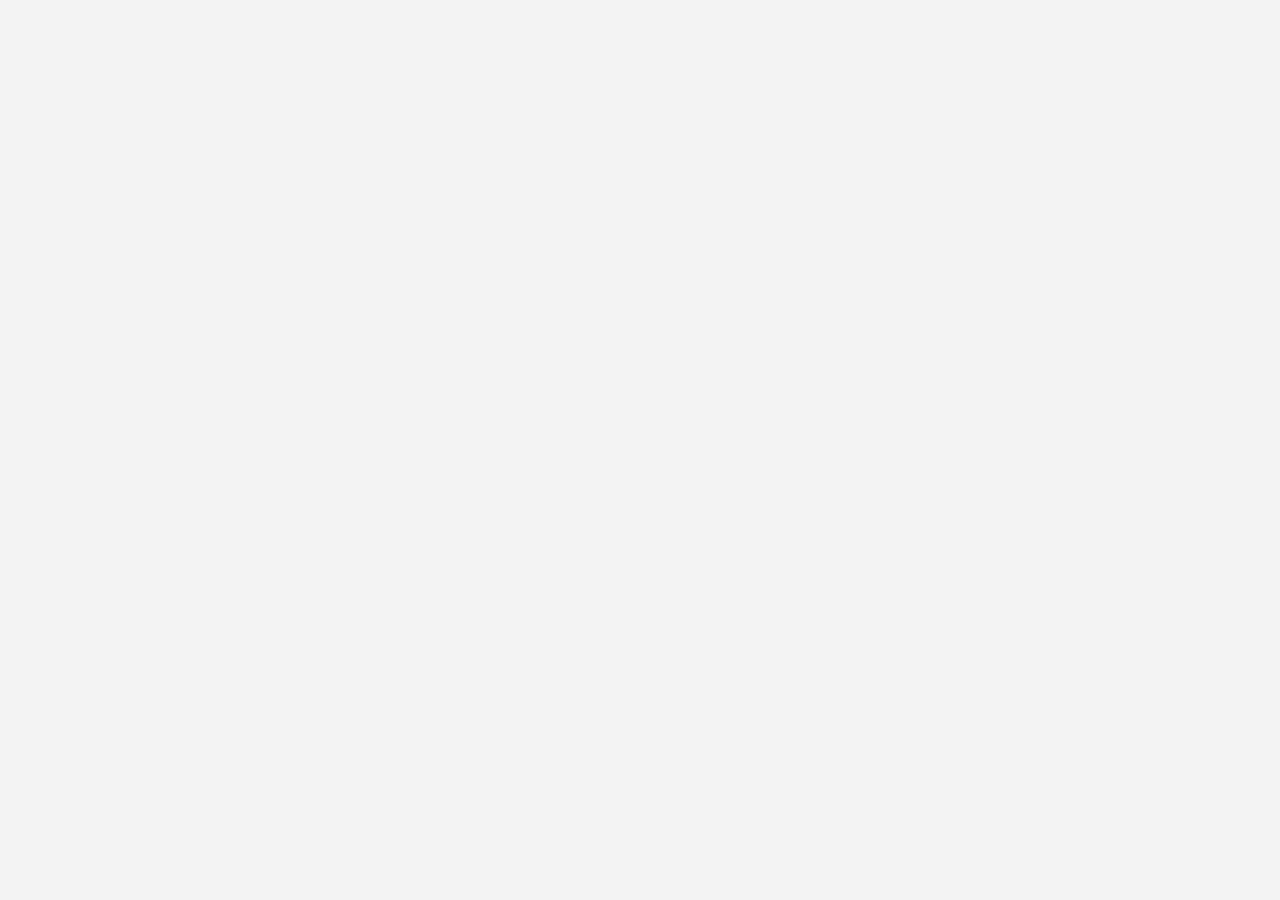
==== commit da0ad828: "v1.0.5 — 主页主题补全 subtitle 与各板块描述渲染 - index.html: 增加 hero-subtitle、各板块 section-*-desc 元素 - app.js: 设置 " ====
--- a/site/admin/index.html
+++ b/site/admin/index.html
@@ -47,20 +47,18 @@
     <script src="js/components/AppRichEditor.js"></script>
     <script src="js/pages/login.js"></script>
     <script src="js/pages/dashboard.js"></script>
-    <script src="js/pages/server-config.js"></script>
     <script src="js/pages/servers-config.js"></script>
-    <script src="js/pages/content-settings.js"></script>
     <script src="js/pages/gallery.js?v=14"></script>
     <script src="js/pages/posts.js"></script>
     <script src="js/pages/post-edit.js"></script>
     <script src="js/pages/comments.js?v=14"></script>
     <script src="js/pages/whitelist.js"></script>
     <script src="js/pages/users.js?v=14"></script>
-    <script src="js/pages/site-settings.js?v=14"></script>
+    <script src="js/pages/site-settings.js?v=16"></script>
     <script src="js/pages/feature-toggle.js"></script>
     <script src="js/pages/friend-links.js"></script>
     <script src="js/pages/update.js"></script>
     <script src="js/pages/theme-market.js?v=13"></script>
-    <script src="js/app.js?v=14"></script>
+    <script src="js/app.js?v=17"></script>
 </body>
 </html>
